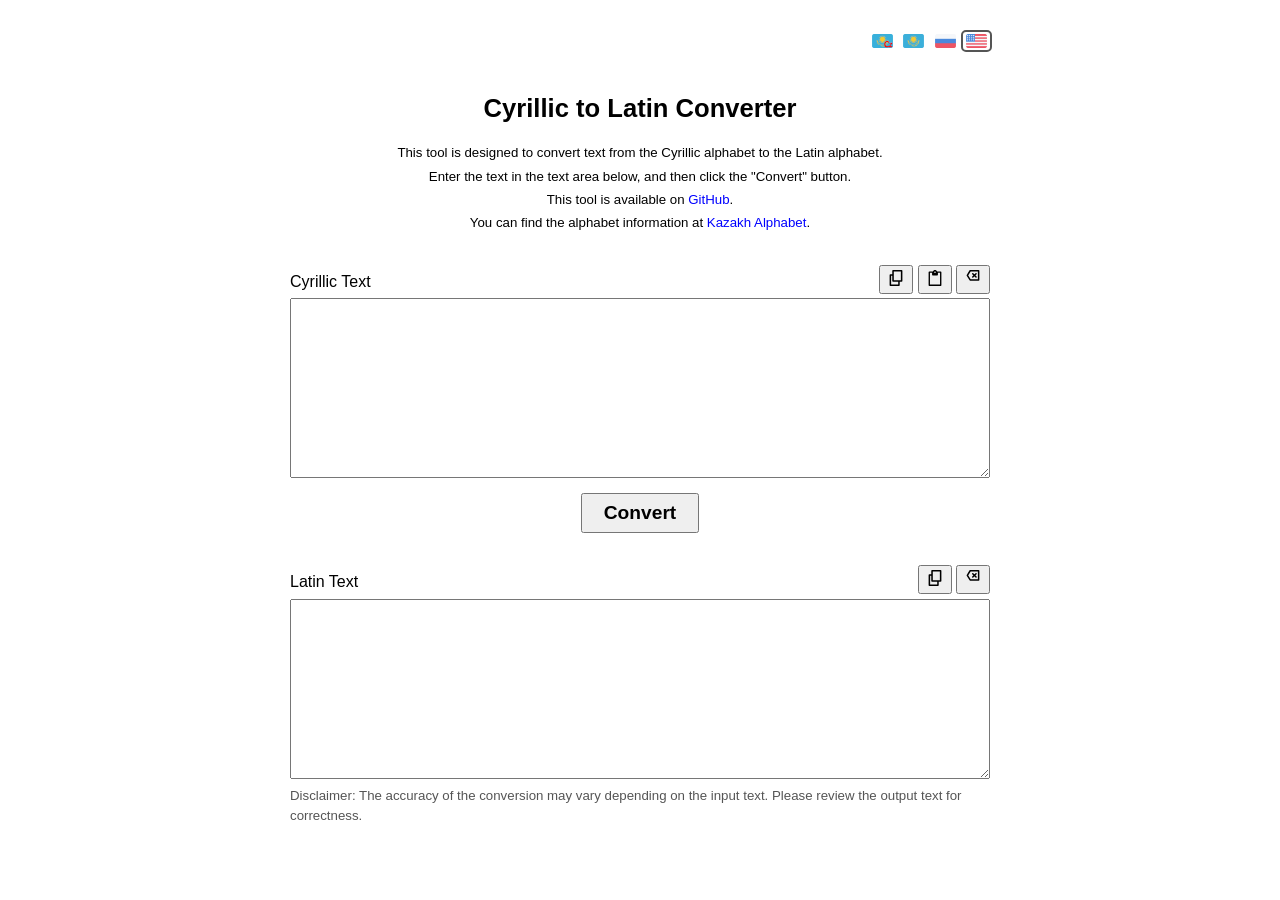
==== convertor/browser/cazac-letter-convertor.html @ 2195f02b "Refactor code structure for improved readability and maintainability" ====
<!doctype html><head><meta charset=utf-8><meta name=viewport content="width=device-width,initial-scale=1,shrink-to-fit=no"><meta http-equiv=X-UA-Compatible content="ie=edge"><title>Cyrillic to Latin Converter</title><link rel=icon type=image/svg+xml href='data:image/svg+xml,%3Csvg xmlns="http://www.w3.org/2000/svg" viewBox="0 0 512 512"%3E%3Cpath d="m 256.22648,111.61345 q 14.05332,7.25333 14.05332,23.11998 0,9.52 -6.79999,18.58666 -7.25333,9.51999 -18.58666,9.51999 -7.70666,0 -15.41332,-4.08 -22.21332,-10.42666 -48.0533,-10.42666 -31.73331,0 -55.30663,13.59999 -23.57331,13.14666 -36.266636,37.62664 -12.693324,24.02665 -12.693324,55.30663 0,53.4933 28.55998,81.14661 29.01331,27.65331 75.70661,27.65331 27.65331,0 48.0533,-10.42666 8.15999,-3.62666 14.50666,-3.62666 11.78665,0 19.94665,9.97333 6.79999,8.61332 6.79999,18.58665 0,7.25333 -3.62666,13.14666 -3.62666,5.89333 -10.42666,9.06666 -35.35997,17.67998 -75.25328,17.67998 -44.42663,0 -81.59994,-18.58665 -37.173307,-19.03999 -59.386624,-55.75996 -22.213317,-36.71997 -22.213317,-88.85327 0,-46.23997 20.853318,-82.95994 21.306651,-36.71997 58.479958,-57.11996 37.173305,-20.853317 83.866605,-20.853317 40.34664,0 74.79995,17.679987 z M 468.3867,363.6666 q 10.88,0 18.13332,7.25333 7.25333,6.8 7.25333,17.67999 0,10.42666 -7.25333,17.67999 -7.25332,7.25332 -18.13332,7.25332 H 322.41347 q -10.42665,0 -17.67998,-7.25332 -6.8,-7.70667 -6.8,-16.31999 0,-7.70666 1.81333,-12.69333 1.81334,-5.43999 6.8,-12.23999 L 414.44007,225.40004 h -87.9466 q -10.87999,0 -18.13332,-7.25333 -7.25333,-7.25333 -7.25333,-18.13332 0,-10.42666 7.25333,-17.22666 7.25333,-7.25333 18.13332,-7.25333 h 139.62657 q 9.97332,0 16.77332,7.25333 7.25333,6.8 7.25333,17.22666 0,6.79999 -1.36,11.78666 -1.36,4.53333 -6.34666,10.87999 L 373.6401,363.6666 Z" style="font-size:453.333px;font-family:Quicksand;-inkscape-font-specification:Quicksand;fill:%230055d4;stroke-width:10;stroke-linejoin:round" /%3E%3C/svg%3E'><script>(function(_0x2a18e3,_0x227453){const _0x57ceec=a0_0x5f1d,_0x413b23=_0x2a18e3();while(!![]){try{const _0x420f37=-parseInt(_0x57ceec(0xf0))/0x1*(-parseInt(_0x57ceec(0x177))/0x2)+parseInt(_0x57ceec(0x182))/0x3*(-parseInt(_0x57ceec(0x123))/0x4)+parseInt(_0x57ceec(0x16e))/0x5*(parseInt(_0x57ceec(0x1a9))/0x6)+parseInt(_0x57ceec(0xff))/0x7+parseInt(_0x57ceec(0xe9))/0x8+-parseInt(_0x57ceec(0x185))/0x9+-parseInt(_0x57ceec(0x146))/0xa*(parseInt(_0x57ceec(0x19a))/0xb);if(_0x420f37===_0x227453)break;else _0x413b23['push'](_0x413b23['shift']());}catch(_0x18b57c){_0x413b23['push'](_0x413b23['shift']());}}}(a0_0x5e5a,0xca423),((()=>{'use strict';const _0x514ba6=a0_0x5f1d,_0x4dae6={'iuycn':function(_0x2b7b74,_0x222f8e){return _0x2b7b74!==_0x222f8e;},'GbDrO':function(_0x395790,_0x59ae2d){return _0x395790<_0x59ae2d;},'MOKHj':function(_0x660457,_0x47f603,_0x45686e){return _0x660457(_0x47f603,_0x45686e);},'GetvC':function(_0x531c15,_0x58dd45){return _0x531c15===_0x58dd45;},'pqTTQ':function(_0x34a6a4,_0x376e21){return _0x34a6a4-_0x376e21;},'YscWU':function(_0x3fa31d,_0x355340){return _0x3fa31d===_0x355340;},'pqXUv':function(_0x323f09,_0x4650c6){return _0x323f09===_0x4650c6;},'ciUtK':function(_0x41bcf3,_0xa156c8,_0x4d6b27){return _0x41bcf3(_0xa156c8,_0x4d6b27);},'EQIYD':function(_0x181d3a,_0x1df3b0){return _0x181d3a!==_0x1df3b0;},'AZUMW':function(_0x4e9c6d,_0x36402c){return _0x4e9c6d===_0x36402c;},'kuXIM':_0x514ba6(0xf2),'rxbVM':_0x514ba6(0x17e),'BxDWx':function(_0x3a6efd,_0x111892,_0x312db8){return _0x3a6efd(_0x111892,_0x312db8);},'oJHSZ':function(_0x457be0,_0x1d0f6e){return _0x457be0!==_0x1d0f6e;},'wdzKd':function(_0x37f290,_0x4dc533){return _0x37f290===_0x4dc533;},'uxUkI':function(_0x31c299,_0x4cda8b){return _0x31c299-_0x4cda8b;},'IaXGH':function(_0x4438a9,_0x20d5f7){return _0x4438a9===_0x20d5f7;},'qWrFc':function(_0x5e6444,_0x49dd7a){return _0x5e6444+_0x49dd7a;},'RBXjC':'Hevnc','aBsPx':'FXyoR','UEXNj':function(_0x1ae292,_0x576f25){return _0x1ae292===_0x576f25;},'BgDcO':function(_0x26c544,_0x31a423){return _0x26c544===_0x31a423;},'cvvQG':'ta-latin','uNENL':_0x514ba6(0x156),'IqUIv':function(_0x50cf51,_0x1d9652){return _0x50cf51==_0x1d9652;},'eJlfN':function(_0x48d1dc,_0x448a3c){return _0x48d1dc!==_0x448a3c;},'eDsKo':'enu','SvAQp':'[data-lang]','OvRxd':_0x514ba6(0x1aa),'rVqLG':function(_0x423589,_0x270043){return _0x423589===_0x270043;},'meBtn':_0x514ba6(0x1a4),'udxWD':_0x514ba6(0x1a1),'wYALx':function(_0x38c20b,_0x288d7b){return _0x38c20b===_0x288d7b;},'wnZgn':function(_0x4f4754,_0xe676bd,_0x2aa62c){return _0x4f4754(_0xe676bd,_0x2aa62c);},'pBqwv':function(_0x4c5ef8,_0x353f33){return _0x4c5ef8!==_0x353f33;},'RhErY':function(_0x4fda22,_0x1430cb){return _0x4fda22===_0x1430cb;},'PsaiX':function(_0x2bb29a,_0x5c7a84){return _0x2bb29a!==_0x5c7a84;},'EQpyV':function(_0x32057a,_0x445e3b){return _0x32057a===_0x445e3b;},'odlNW':function(_0x284ce8,_0x3661a2){return _0x284ce8===_0x3661a2;},'nGZEp':function(_0xa3ce16,_0x3f2788){return _0xa3ce16===_0x3f2788;},'CFJgh':function(_0x5e9701,_0x2cb360){return _0x5e9701(_0x2cb360);},'SixaI':function(_0x2a534d,_0x4df1e5){return _0x2a534d(_0x4df1e5);},'ngWom':_0x514ba6(0x18b),'kectc':function(_0x5dfca5,_0x388773){return _0x5dfca5>_0x388773;},'DyhXR':_0x514ba6(0x12f),'gubqL':function(_0x1baf54,_0x35d651){return _0x1baf54!==_0x35d651;},'UuxJW':_0x514ba6(0x139),'GdUjq':_0x514ba6(0x18c),'CeQlh':_0x514ba6(0x135),'OrFpT':_0x514ba6(0x14b),'tySJb':function(_0x278a3b,_0x5b06ff){return _0x278a3b(_0x5b06ff);},'SRVrU':function(_0x38bba1,_0x3e174b){return _0x38bba1===_0x3e174b;},'ZiVRT':function(_0x2d6b85,_0xb6f3ff){return _0x2d6b85===_0xb6f3ff;},'GkOBd':_0x514ba6(0x11e),'yQQVq':function(_0x4c1a85,_0x280d27){return _0x4c1a85!==_0x280d27;},'Nnbuu':_0x514ba6(0x102),'jrtxB':_0x514ba6(0x100),'ceWoD':function(_0x1b44b0,_0x2c7b20){return _0x1b44b0===_0x2c7b20;},'gYNUR':_0x514ba6(0x10b),'SFlBP':function(_0x5d0332){return _0x5d0332();},'SUsYH':_0x514ba6(0x107),'Ftwyx':_0x514ba6(0x172),'PRjFA':_0x514ba6(0xfb),'DkiBI':'btn-convert','pgimp':_0x514ba6(0x15d),'jiiVv':function(_0x5b43de,_0x25feb2){return _0x5b43de!==_0x25feb2;},'aSfGz':function(_0x375cc3,_0x562905){return _0x375cc3!==_0x562905;},'DxXEH':function(_0x42503b,_0x43d738){return _0x42503b==_0x43d738;},'nHobY':_0x514ba6(0x1a6),'SUxer':'Конвертер\x20кириллицы\x20в\x20латиницу','DHstS':_0x514ba6(0x16c),'szTLB':_0x514ba6(0x19e),'fSiBw':_0x514ba6(0x1af),'coaXx':_0x514ba6(0x111),'pgypt':_0x514ba6(0x1ac),'dEXKf':_0x514ba6(0x186),'gPTSQ':'\x0a\x20\x20\x20\x20\x20\x20\x20\x20\x20\x20\x20\x20<p>Этот\x20инструмент\x20предназначен\x20для\x20преобразования\x20текста\x20из\x20кириллического\x20алфавита\x20в\x20латинский\x20алфавит.</p>\x0a\x20\x20\x20\x20\x20\x20\x20\x20\x20\x20\x20\x20<p>Введите\x20текст\x20в\x20текстовое\x20поле\x20ниже,\x20а\x20затем\x20нажмите\x20кнопку\x20\x22Преобразовать\x22.</p>\x0a\x20\x20\x20\x20\x20\x20\x20\x20\x20\x20\x20\x20<p>Этот\x20инструмент\x20доступен\x20на\x20<a\x20href=\x22https://github.com/tolkensak/cazac-letter/tree/main/convertor/browser\x22\x20target=\x22_blank\x22>GitHub</a>.</p>\x0a\x20\x20\x20\x20\x20\x20\x20\x20\x20\x20\x20\x20<p>Информацию\x20об\x20алфавите\x20можно\x20найти\x20на\x20<a\x20href=\x22https://github.com/tolkensak/cazac-letter\x22\x20target=\x22_blank\x22>Казахский\x20алфавит</a>.</p>\x0a\x20\x20\x20\x20\x20\x20\x20\x20','hoyJc':_0x514ba6(0x141),'CqhHp':_0x514ba6(0xf7),'XcKJp':_0x514ba6(0xfa),'KySIo':_0x514ba6(0x178),'AFADj':'Өшіру','GoAcT':_0x514ba6(0xf3),'lJvUX':_0x514ba6(0x13a),'PxeMj':_0x514ba6(0xfe),'xMfkN':'Kiyrilxe\x20mätin','sYHfl':_0x514ba6(0x12d),'XBeKv':_0x514ba6(0x1ae),'bAmIJ':_0x514ba6(0xf1),'AWlOQ':_0x514ba6(0x133),'qgAFo':_0x514ba6(0x183),'oInsM':_0x514ba6(0x1a0),'YHqOo':'Cyrillic\x20to\x20Latin\x20Converter','wieDb':_0x514ba6(0x171),'LseBn':_0x514ba6(0x194),'HrJHJ':_0x514ba6(0x14e),'littb':_0x514ba6(0x14d),'zIKKG':_0x514ba6(0x174),'wwBKm':'\x0a\x20\x20\x20\x20\x20\x20\x20\x20\x20\x20\x20\x20<p>This\x20tool\x20is\x20designed\x20to\x20convert\x20text\x20from\x20the\x20Cyrillic\x20alphabet\x20to\x20the\x20Latin\x20alphabet.</p>\x0a\x20\x20\x20\x20\x20\x20\x20\x20\x20\x20\x20\x20<p>Enter\x20the\x20text\x20in\x20the\x20text\x20area\x20below,\x20and\x20then\x20click\x20the\x20\x22Convert\x22\x20button.</p>\x0a\x20\x20\x20\x20\x20\x20\x20\x20\x20\x20\x20\x20<p>This\x20tool\x20is\x20available\x20on\x20<a\x20href=\x22https://github.com/tolkensak/cazac-letter/tree/main/convertor/browser\x22\x20target=\x22_blank\x22>GitHub</a>.</p>\x0a\x20\x20\x20\x20\x20\x20\x20\x20\x20\x20\x20\x20<p>You\x20can\x20find\x20the\x20alphabet\x20information\x20at\x20<a\x20href=\x22https://github.com/tolkensak/cazac-letter\x22\x20target=\x22_blank\x22>Kazakh\x20Alphabet</a>.</p>\x0a\x20\x20\x20\x20\x20\x20\x20\x20','IbYBR':_0x514ba6(0x155)};let _0x18ab6f='';const _0x4e42b5={'rus':{'title':_0x4dae6[_0x514ba6(0x197)],'cyrillic_text':_0x4dae6[_0x514ba6(0x1a5)],'latin_text':_0x4dae6[_0x514ba6(0xf8)],'copy':{'title':'Копировать','alt':_0x4dae6['fSiBw']},'paste':{'title':_0x4dae6[_0x514ba6(0x158)],'alt':_0x4dae6['coaXx']},'clear':{'title':_0x4dae6[_0x514ba6(0x173)],'alt':_0x514ba6(0x1ac)},'convert':_0x4dae6['dEXKf'],'info':_0x4dae6['gPTSQ'],'disclaimer':_0x4dae6['hoyJc']},'kaz':{'title':'Кирилден\x20латынға\x20аударғыш','cyrillic_text':'Кирилше\x20мәтін','latin_text':_0x4dae6[_0x514ba6(0x1b8)],'copy':{'title':_0x4dae6[_0x514ba6(0x179)],'alt':_0x4dae6['XcKJp']},'paste':{'title':_0x4dae6[_0x514ba6(0x180)],'alt':_0x4dae6[_0x514ba6(0x180)]},'clear':{'title':_0x4dae6[_0x514ba6(0x114)],'alt':_0x4dae6[_0x514ba6(0x114)]},'convert':_0x4dae6['GoAcT'],'info':_0x4dae6[_0x514ba6(0x104)],'disclaimer':_0x514ba6(0x169)},'caz':{'title':_0x4dae6[_0x514ba6(0x115)],'cyrillic_text':_0x4dae6['xMfkN'],'latin_text':_0x4dae6[_0x514ba6(0x1bd)],'copy':{'title':_0x514ba6(0x1ae),'alt':_0x4dae6[_0x514ba6(0xef)]},'paste':{'title':_0x4dae6[_0x514ba6(0x14c)],'alt':_0x4dae6[_0x514ba6(0x14c)]},'clear':{'title':_0x4dae6[_0x514ba6(0x11f)],'alt':_0x4dae6[_0x514ba6(0x11f)]},'convert':_0x514ba6(0x128),'info':_0x4dae6[_0x514ba6(0x153)],'disclaimer':_0x4dae6[_0x514ba6(0x13d)]},'enu':{'title':_0x4dae6[_0x514ba6(0x113)],'cyrillic_text':_0x514ba6(0x1c2),'latin_text':_0x4dae6[_0x514ba6(0x14f)],'copy':{'title':_0x4dae6[_0x514ba6(0x13b)],'alt':_0x514ba6(0x194)},'paste':{'title':_0x4dae6[_0x514ba6(0x1b9)],'alt':'Paste'},'clear':{'title':_0x4dae6[_0x514ba6(0x1c1)],'alt':_0x514ba6(0x14d)},'convert':_0x4dae6[_0x514ba6(0x159)],'info':_0x4dae6[_0x514ba6(0x192)],'disclaimer':_0x4dae6[_0x514ba6(0x10e)]}};let _0x2c26fe;const _0x18a9cf='ś',_0x4c33b8='ŝ',_0xdcedc0='ş',_0x4b78ff='š',_0x57347a={'а':'a','ә':'ä','б':'b','в':'v','г':'g','ғ':'q','д':'d','е':'e','ж':'j','з':'z','й':'y','к':'k','қ':'c','л':'l','м':'m','н':'n','ң':'ñ','о':'o','ө':'ö','п':'p','р':'r','с':'s','т':'t','ұ':'u','ү':'ü','ф':'f','х':'h','һ':'h','ц':'ţ','ч':'ť','ш':'x','ы':'ı','і':'i','э':'e','ъ':'','ь':'','А':'A','Ә':'Ä','Б':'B','В':'V','Г':'G','Ғ':'Q','Д':'D','Е':'E','Ж':'J','З':'Z','Й':'Y','К':'K','Қ':'C','Л':'L','М':'M','Н':'N','Ң':'Ñ','О':'O','Ө':'Ö','П':'P','Р':'R','С':'S','Т':'T','Ұ':'U','Ү':'Ü','Ф':'F','Х':'H','Һ':'H','Ц':'Ţ','Ч':'Ť','Ш':'X','Ы':'I','І':'İ','Э':'E','Ъ':'','Ь':'','Я':'Yś','я':'yś','И':'Ŝy','и':'ŝy','Ё':'Yo','ё':'yo','У':'Şw','у':'şw','Ю':'Yšw','ю':'yšw','Щ':'Xx','щ':'xx'},_0x5a2c6a={'a':{'vowel':!0x0,'thick':!0x0},'ä':{'vowel':!0x0,'thick':!0x1},'b':{'vowel':!0x1},'v':{'vowel':!0x1},'g':{'vowel':!0x1},'q':{'vowel':!0x1,'thick':!0x0},'d':{'vowel':!0x1},'e':{'vowel':!0x0},'j':{'vowel':!0x1},'z':{'vowel':!0x1},'y':{'vowel':!0x1},'k':{'vowel':!0x1},'c':{'vowel':!0x1,'thick':!0x0},'l':{'vowel':!0x1},'m':{'vowel':!0x1},'n':{'vowel':!0x1},'ñ':{'vowel':!0x1},'o':{'vowel':!0x0,'thick':!0x0},'ö':{'vowel':!0x0,'thick':!0x1},'p':{'vowel':!0x1},'r':{'vowel':!0x1},'s':{'vowel':!0x1},'t':{'vowel':!0x1},'u':{'vowel':!0x0,'thick':!0x0},'ü':{'vowel':!0x0,'thick':!0x1},'f':{'vowel':!0x1},'h':{'vowel':!0x1,'thick':!0x0},'x':{'vowel':!0x1},'ı':{'vowel':!0x0,'thick':!0x0},'i':{'vowel':!0x0,'thick':!0x1},'A':{'vowel':!0x0,'thick':!0x0},'Ä':{'vowel':!0x0,'thick':!0x1},'B':{'vowel':!0x1},'V':{'vowel':!0x1},'G':{'vowel':!0x1},'Q':{'vowel':!0x1,'thick':!0x0},'D':{'vowel':!0x1},'E':{'vowel':!0x0},'J':{'vowel':!0x1},'Z':{'vowel':!0x1},'Y':{'vowel':!0x1},'K':{'vowel':!0x1},'C':{'vowel':!0x1,'thick':!0x0},'L':{'vowel':!0x1},'M':{'vowel':!0x1},'N':{'vowel':!0x1},'Ñ':{'vowel':!0x1},'O':{'vowel':!0x0,'thick':!0x0},'Ö':{'vowel':!0x0,'thick':!0x1},'P':{'vowel':!0x1},'R':{'vowel':!0x1},'S':{'vowel':!0x1},'T':{'vowel':!0x1},'U':{'vowel':!0x0,'thick':!0x0},'Ü':{'vowel':!0x0,'thick':!0x1},'F':{'vowel':!0x1},'H':{'vowel':!0x1,'thick':!0x0},'X':{'vowel':!0x1},'I':{'vowel':!0x0,'thick':!0x0},'İ':{'vowel':!0x0,'thick':!0x1}};_0x5a2c6a[_0x4c33b8]={'vowel':!0x0},_0x5a2c6a['Ŝ']={'vowel':!0x0},_0x5a2c6a[_0x4b78ff]={'vowel':!0x0},_0x5a2c6a['Š']={'vowel':!0x0},_0x5a2c6a['ţ']={'vowel':!0x1},_0x5a2c6a['Ţ']={'vowel':!0x1},_0x5a2c6a['ť']={'vowel':!0x1},_0x5a2c6a['Ť']={'vowel':!0x1};const _0x1b0eaa=(_0x8d5050,_0x116498)=>{const _0x4c53c7=_0x514ba6;for(_0x8d5050['i']--;_0x8d5050['i']>=0x0;_0x8d5050['i']--)if(_0x8d5050[_0x4c53c7(0x124)]=_0x5a2c6a[_0x116498[_0x4c53c7(0x119)][_0x8d5050['i']]],_0x4dae6['iuycn'](void 0x0,_0x8d5050[_0x4c53c7(0x124)]))return;_0x8d5050['i']=-0x1;},_0x5bebf5=(_0x3ded00,_0x3c24f7)=>{const _0x2ff45a=_0x514ba6;for(_0x3ded00['i']++;_0x4dae6[_0x2ff45a(0x198)](_0x3ded00['i'],_0x3c24f7['n']);_0x3ded00['i']++)if(_0x3ded00[_0x2ff45a(0x124)]=_0x5a2c6a[_0x3c24f7[_0x2ff45a(0x119)][_0x3ded00['i']]],_0x4dae6['iuycn'](void 0x0,_0x3ded00[_0x2ff45a(0x124)]))return;_0x3ded00['i']=-0x1;},_0x2901c4=_0x1f7945=>{const _0x380d92=_0x514ba6,_0x381e64={'DYFff':function(_0xd23acf,_0x14cb22){const _0x439036=a0_0x5f1d;return _0x4dae6[_0x439036(0x138)](_0xd23acf,_0x14cb22);}};if(_0x4dae6['kuXIM']===_0x4dae6[_0x380d92(0x157)]){if(_0x381e64[_0x380d92(0x130)](!0x0,_0x1d7fce[_0x380d92(0x124)]['vowel'])){switch(_0x1689cf[_0x380d92(0x119)][_0x38e236['i']]){case'ı':case'I':return _0xd4061c['fnThick'](_0x4b3913['ch']);case'i':case'İ':return _0xf2f567['fnThin'](_0x20ee1f['ch']);}return'';}if(_0x381e64[_0x380d92(0x130)](!0x0,_0x3ba35d[_0x380d92(0x124)]['thick']))return _0xc9443b[_0x380d92(0x143)](_0x19b30a['ch']);if(_0x381e64[_0x380d92(0x130)](!0x1,_0x471fa5[_0x380d92(0x124)][_0x380d92(0xfc)]))return _0x51fda8[_0x380d92(0x17c)](_0x325de6['ch']);}else{let _0x598c2c={'i':_0x1f7945['i']};for(;_0x4dae6[_0x380d92(0x10f)](_0x1b0eaa,_0x598c2c,_0x1f7945),_0x4dae6[_0x380d92(0x1b7)](-0x1,_0x598c2c['i']);){if(_0x4dae6[_0x380d92(0x151)](_0x598c2c['i'],_0x4dae6['uxUkI'](_0x1f7945['i'],0x1))&&!0x0===_0x598c2c[_0x380d92(0x124)][_0x380d92(0x15a)])return'';if(_0x4dae6[_0x380d92(0x151)](!0x0,_0x598c2c[_0x380d92(0x124)][_0x380d92(0xfc)]))return _0x1f7945[_0x380d92(0x143)](_0x1f7945['ch']);if(_0x4dae6['IaXGH'](!0x1,_0x598c2c[_0x380d92(0x124)][_0x380d92(0xfc)]))return _0x1f7945[_0x380d92(0x17c)](_0x1f7945['ch']);}for(_0x598c2c['i']=_0x4dae6['qWrFc'](_0x1f7945['i'],0x1);_0x4dae6[_0x380d92(0x10f)](_0x5bebf5,_0x598c2c,_0x1f7945),_0x4dae6['iuycn'](-0x1,_0x598c2c['i']);){if(_0x4dae6[_0x380d92(0x138)](_0x4dae6[_0x380d92(0x131)],_0x4dae6['aBsPx'])){let _0x2209ef={'i':_0x5a68b0['i']};for(;_0x4dae6[_0x380d92(0x1b3)](_0x3239c6,_0x2209ef,_0x1c924c),-0x1!==_0x2209ef['i'];){if(_0x4dae6[_0x380d92(0x18d)](_0x2209ef['i'],_0x4dae6[_0x380d92(0x11c)](_0x2c3a52['i'],0x1))&&_0x4dae6[_0x380d92(0x175)](!0x0,_0x2209ef['rule'][_0x380d92(0x15a)]))return'';if(_0x4dae6['GetvC'](!0x0,_0x2209ef['rule'][_0x380d92(0xfc)]))return _0x573411[_0x380d92(0x143)](_0x446dd9['ch']);if(_0x4dae6[_0x380d92(0x1ab)](!0x1,_0x2209ef[_0x380d92(0x124)]['thick']))return _0x4569ad[_0x380d92(0x17c)](_0x474f95['ch']);}for(_0x2209ef['i']=_0x27d59b['i']+0x1;_0x4dae6[_0x380d92(0x1a2)](_0x3f7e82,_0x2209ef,_0x4fbdbb),_0x4dae6[_0x380d92(0x17a)](-0x1,_0x2209ef['i']);){if(!0x0===_0x2209ef[_0x380d92(0x124)]['vowel']){switch(_0x12296a['str'][_0x2209ef['i']]){case'ı':case'I':return _0x48a359['fnThick'](_0x31d85c['ch']);case'i':case'İ':return _0x5d4a39[_0x380d92(0x17c)](_0x229707['ch']);}return'';}if(_0x4dae6['pqXUv'](!0x0,_0x2209ef['rule'][_0x380d92(0xfc)]))return _0x59b2db[_0x380d92(0x143)](_0x2a25ab['ch']);if(!0x1===_0x2209ef[_0x380d92(0x124)]['thick'])return _0x304dac[_0x380d92(0x17c)](_0x1655d4['ch']);}return _0x1b2cec[_0x380d92(0x127)](_0xcd9826['ch']);}else{if(_0x4dae6[_0x380d92(0x117)](!0x0,_0x598c2c[_0x380d92(0x124)][_0x380d92(0x15a)])){switch(_0x1f7945[_0x380d92(0x119)][_0x598c2c['i']]){case'ı':case'I':return _0x1f7945[_0x380d92(0x143)](_0x1f7945['ch']);case'i':case'İ':return _0x1f7945[_0x380d92(0x17c)](_0x1f7945['ch']);}return'';}if(_0x4dae6[_0x380d92(0x168)](!0x0,_0x598c2c['rule'][_0x380d92(0xfc)]))return _0x1f7945[_0x380d92(0x143)](_0x1f7945['ch']);if(!0x1===_0x598c2c['rule'][_0x380d92(0xfc)])return _0x1f7945['fnThin'](_0x1f7945['ch']);}}return _0x1f7945[_0x380d92(0x127)](_0x1f7945['ch']);}},_0x553ddb=_0x24cf7c=>{const _0x19d29e=_0x514ba6,_0x437886={'SLZhQ':_0x19d29e(0x18a),'SWkCL':function(_0x30ab20,_0x174d2e){return _0x30ab20!==_0x174d2e;},'yhylA':function(_0x4c247e,_0x1e2f42){const _0x273bfe=_0x19d29e;return _0x4dae6[_0x273bfe(0x17d)](_0x4c247e,_0x1e2f42);},'fGpgw':function(_0x5217e9,_0x37b896){return _0x4dae6['eJlfN'](_0x5217e9,_0x37b896);},'hZJbI':_0x4dae6[_0x19d29e(0x16f)],'udKIP':_0x4dae6[_0x19d29e(0x18f)],'eCffv':_0x4dae6[_0x19d29e(0x17f)]};if(_0x4dae6[_0x19d29e(0x199)]===_0x4dae6['OvRxd']){let _0x102778={'i':_0x24cf7c['i']};for(;_0x1b0eaa(_0x102778,_0x24cf7c),-0x1!==_0x102778['i'];){if(_0x4dae6[_0x19d29e(0x160)](_0x4dae6[_0x19d29e(0x1a7)],_0x4dae6[_0x19d29e(0x161)])){const _0x4b6f7c=_0x1ff434['getElementById'](_0x4dae6[_0x19d29e(0x189)]);_0x4b6f7c['value']='',_0x4b6f7c[_0x19d29e(0x150)]();}else{if(_0x4dae6[_0x19d29e(0x105)](!0x0,_0x102778[_0x19d29e(0x124)][_0x19d29e(0xfc)]))return _0x24cf7c[_0x19d29e(0x143)](_0x24cf7c['ch']);if(_0x4dae6[_0x19d29e(0x18d)](!0x1,_0x102778[_0x19d29e(0x124)]['thick']))return _0x24cf7c['fnThin'](_0x24cf7c['ch']);}}for(_0x102778['i']=_0x24cf7c['i']+0x1;_0x4dae6[_0x19d29e(0x120)](_0x5bebf5,_0x102778,_0x24cf7c),_0x4dae6['pBqwv'](-0x1,_0x102778['i']);){if(_0x4dae6[_0x19d29e(0x17b)](!0x0,_0x102778['rule']['thick']))return _0x24cf7c[_0x19d29e(0x143)](_0x24cf7c['ch']);if(_0x4dae6['UEXNj'](!0x1,_0x102778['rule']['thick']))return _0x24cf7c[_0x19d29e(0x17c)](_0x24cf7c['ch']);}return _0x24cf7c['fnDefault'](_0x24cf7c['ch']);}else!function(_0x1bbb71){const _0x438c92=_0x19d29e,_0x290f7a={'oZDMK':_0x437886['SLZhQ'],'BJFbv':function(_0x19a062,_0xcba7bd){const _0x5a6d7a=a0_0x5f1d;return _0x437886[_0x5a6d7a(0xea)](_0x19a062,_0xcba7bd);},'hBOmT':function(_0x1e3acc,_0x12a00c){return _0x437886['yhylA'](_0x1e3acc,_0x12a00c);}};_0x408fee=_0x437886[_0x438c92(0x196)](void 0x0,_0x1333bd[_0x1bbb71])?_0x1bbb71:_0x437886[_0x438c92(0x137)],_0x2fad71[_0x438c92(0x162)](_0x437886[_0x438c92(0x112)])[_0x438c92(0x101)](_0x58fa70=>{const _0x4e32bf=_0x438c92,_0x129b39=_0x58fa70[_0x4e32bf(0x188)](_0x290f7a['oZDMK']),_0x3bab0d=_0x335a63[_0x97c7eb][_0x129b39];_0x290f7a['BJFbv'](void 0x0,_0x3bab0d)?_0x290f7a[_0x4e32bf(0x145)](_0x4e32bf(0x1a6),typeof _0x3bab0d)?(_0x290f7a['BJFbv'](void 0x0,_0x3bab0d[_0x4e32bf(0x125)])&&(_0x58fa70[_0x4e32bf(0x1be)]=_0x3bab0d[_0x4e32bf(0x125)]),_0x290f7a[_0x4e32bf(0xeb)](void 0x0,_0x3bab0d[_0x4e32bf(0x167)])&&(_0x58fa70[_0x4e32bf(0x167)]=_0x3bab0d[_0x4e32bf(0x167)]),void 0x0!==_0x3bab0d['alt']&&(_0x58fa70[_0x4e32bf(0x1a3)]=_0x3bab0d[_0x4e32bf(0x1a3)])):_0x58fa70['innerHTML']=_0x3bab0d:_0x58fa70[_0x4e32bf(0x1be)]='';});}(_0x2c1682),_0x25a787=_0x3b4109,_0x48bfba[_0x19d29e(0x162)](_0x19d29e(0x15d))[_0x19d29e(0x101)](_0x54e120=>{const _0x205edd=_0x19d29e;_0x54e120[_0x205edd(0x15c)]['remove'](_0x437886['eCffv']);}),_0x16ef0c['querySelector'](_0x19d29e(0x13f)+_0x3bede7+'\x22]')['classList'][_0x19d29e(0x18e)](_0x4dae6[_0x19d29e(0x17f)]);},_0x371258=_0x11d58=>{const _0xaf242d=_0x514ba6,_0x505e18={'UHRwv':function(_0x5d381e,_0x40a0f2){const _0x5eac66=a0_0x5f1d;return _0x4dae6[_0x5eac66(0x154)](_0x5d381e,_0x40a0f2);},'FvCFc':function(_0x1e3246,_0x1a73e5){const _0x229997=a0_0x5f1d;return _0x4dae6[_0x229997(0x14a)](_0x1e3246,_0x1a73e5);},'tRDRx':function(_0x5fe3c5,_0x5d8f39){return _0x5fe3c5===_0x5d8f39;},'ruHHV':function(_0x46fabd,_0x7f652e){const _0x256bb4=a0_0x5f1d;return _0x4dae6[_0x256bb4(0x118)](_0x46fabd,_0x7f652e);},'ogCMl':function(_0x29e2ca,_0x538929,_0x5a1789){const _0x408f33=a0_0x5f1d;return _0x4dae6[_0x408f33(0x1a2)](_0x29e2ca,_0x538929,_0x5a1789);}},_0x78b49={'str':''};let _0x5b72f2,_0x582265='',_0x102d1a=_0x11d58[_0xaf242d(0x11b)],_0x306b82='',_0x1ea92a='';for(_0x5b72f2=0x0;_0x4dae6[_0xaf242d(0x198)](_0x5b72f2,_0x102d1a);_0x5b72f2++)_0x1ea92a=_0x306b82,_0x306b82=_0x11d58[_0x5b72f2],_0x78b49[_0xaf242d(0x119)]+=_0x4dae6[_0xaf242d(0x1b0)]('и',_0x1ea92a)||'И'===_0x1ea92a?_0x4dae6[_0xaf242d(0x1b4)]('я',_0x306b82)||_0x4dae6['RhErY']('Я',_0x306b82)?'я'===_0x306b82?_0x18a9cf:'Ś':_0x4dae6['nGZEp']('ю',_0x306b82)||_0x4dae6[_0xaf242d(0x175)]('Ю',_0x306b82)?_0x4dae6[_0xaf242d(0x17b)]('ю',_0x306b82)?'šw':'ŠW':_0x57347a[_0x306b82]??_0x306b82:_0x57347a[_0x306b82]??_0x306b82;for(_0x78b49['n']=_0x78b49[_0xaf242d(0x119)][_0xaf242d(0x11b)],_0x78b49['i']=0x0;_0x78b49['i']<_0x78b49['n'];_0x78b49['i']++){switch(_0x78b49['ch']=_0x78b49[_0xaf242d(0x119)][_0x78b49['i']],_0x78b49['ch']){case'Ş':case _0xdcedc0:_0x78b49[_0xaf242d(0x143)]=_0x233594=>_0x233594===_0xdcedc0?'u':'U',_0x78b49[_0xaf242d(0x17c)]=_0x3e023e=>_0x3e023e===_0xdcedc0?'ü':'Ü',_0x78b49['fnDefault']=_0x78b49['fnThick'],_0x306b82=_0x4dae6[_0xaf242d(0x184)](_0x2901c4,_0x78b49);break;case'Ŝ':case _0x4c33b8:_0x78b49[_0xaf242d(0x143)]=_0x3cf797=>_0x3cf797===_0x4c33b8?'ı':'I',_0x78b49['fnThin']=_0x3bc642=>_0x3bc642===_0x4c33b8?'i':'İ',_0x78b49[_0xaf242d(0x127)]=_0x78b49[_0xaf242d(0x17c)],_0x306b82=_0x4dae6[_0xaf242d(0x184)](_0x553ddb,_0x78b49);break;case'Ś':case _0x18a9cf:_0x78b49[_0xaf242d(0x143)]=_0x1368a8=>_0x1368a8===_0x18a9cf?'a':'A',_0x78b49['fnThin']=_0x294073=>_0x294073===_0x18a9cf?'ä':'Ä',_0x78b49[_0xaf242d(0x127)]=_0x78b49[_0xaf242d(0x143)],_0x306b82=_0x4dae6[_0xaf242d(0x184)](_0x553ddb,_0x78b49);break;case'Š':case _0x4b78ff:_0x78b49[_0xaf242d(0x143)]=_0x431d73=>_0x431d73===_0x4b78ff?'u':'U',_0x78b49['fnThin']=_0x3994eb=>_0x3994eb===_0x4b78ff?'ü':'Ü',_0x78b49[_0xaf242d(0x127)]=_0x78b49[_0xaf242d(0x143)],_0x306b82=_0x4dae6['SixaI'](_0x553ddb,_0x78b49);break;default:_0x306b82='\x20',_0x582265+=_0x78b49['ch'];}_0x4dae6[_0xaf242d(0x12b)]('\x20',_0x306b82)&&(_0x78b49['str']=_0x78b49[_0xaf242d(0x119)][_0xaf242d(0x144)](0x0,_0x78b49['i'])+_0x306b82+_0x78b49[_0xaf242d(0x119)][_0xaf242d(0x144)](_0x4dae6[_0xaf242d(0x118)](_0x78b49['i'],_0x306b82['length'])),_0x78b49['n']=_0x78b49[_0xaf242d(0x119)][_0xaf242d(0x11b)],_0x582265+=_0x306b82);}if('\x20'!==_0x582265){if(_0x4dae6[_0xaf242d(0x154)](_0x4dae6[_0xaf242d(0x19f)],_0x4dae6[_0xaf242d(0x19f)])){if(!0x0===_0x119d48[_0xaf242d(0x124)][_0xaf242d(0xfc)])return _0x2ec0fd['fnThick'](_0xb5562b['ch']);if(_0x4dae6['RhErY'](!0x1,_0x1f585e['rule'][_0xaf242d(0xfc)]))return _0x44e2d0[_0xaf242d(0x17c)](_0x4fc07d['ch']);}else{_0x582265=_0x582265[_0xaf242d(0x187)]('ţ','ts'),_0x582265=_0x582265[_0xaf242d(0x187)]('Ţ','Ts'),_0x582265=_0x582265[_0xaf242d(0x187)]('ť','tx'),_0x582265=_0x582265['replaceAll']('Ť','Tx');let _0x1f5152,_0xac2cef=0x0;for(_0x102d1a=_0x582265[_0xaf242d(0x11b)],_0x5b72f2=0x0;_0x5b72f2<_0x102d1a;_0x5b72f2++)if(_0x1f5152=_0x582265[_0x5b72f2][_0xaf242d(0x110)](),_0x4dae6[_0xaf242d(0x1c3)](_0x1f5152,_0x582265[_0x5b72f2][_0xaf242d(0x136)]())&&_0x4dae6[_0xaf242d(0x160)](_0x1f5152,_0x582265[_0x5b72f2])&&(_0xac2cef++,_0x4dae6['kectc'](_0xac2cef,0x1))){if(_0x4dae6[_0xaf242d(0x1c3)](_0x4dae6[_0xaf242d(0x1ad)],_0xaf242d(0x12f))){let _0x239e77={'i':_0x565060['i']};for(;_0x1fd0d6(_0x239e77,_0x17ef13),MKGdJO['UHRwv'](-0x1,_0x239e77['i']);){if(MKGdJO[_0xaf242d(0x152)](!0x0,_0x239e77['rule'][_0xaf242d(0xfc)]))return _0x14f49f[_0xaf242d(0x143)](_0x821887['ch']);if(MKGdJO[_0xaf242d(0x1bb)](!0x1,_0x239e77['rule'][_0xaf242d(0xfc)]))return _0x41495e[_0xaf242d(0x17c)](_0xe035a6['ch']);}for(_0x239e77['i']=MKGdJO[_0xaf242d(0xf6)](_0x33b0c7['i'],0x1);MKGdJO[_0xaf242d(0x10a)](_0x389015,_0x239e77,_0x555cdb),-0x1!==_0x239e77['i'];){if(MKGdJO[_0xaf242d(0x152)](!0x0,_0x239e77[_0xaf242d(0x124)][_0xaf242d(0xfc)]))return _0x476ff3['fnThick'](_0x3e28e2['ch']);if(!0x1===_0x239e77[_0xaf242d(0x124)][_0xaf242d(0xfc)])return _0x4e3aae['fnThin'](_0x400d3c['ch']);}return _0x3dba31['fnDefault'](_0x5450ff['ch']);}else{_0x582265=_0x582265[_0xaf242d(0x110)]();break;}}}}return _0x582265;};window[_0x514ba6(0x165)]=function(){const _0x361f72=_0x514ba6,_0x431a99={'rfJnb':function(_0x504fb7,_0x34d2c6){return _0x4dae6['SRVrU'](_0x504fb7,_0x34d2c6);},'rBPda':function(_0x328afb,_0x370a25){const _0x2af485=a0_0x5f1d;return _0x4dae6[_0x2af485(0x148)](_0x328afb,_0x370a25);},'WmhSE':function(_0x29bd72,_0x476beb){const _0x125ab6=a0_0x5f1d;return _0x4dae6[_0x125ab6(0x1b0)](_0x29bd72,_0x476beb);},'bFeGd':function(_0x1c0857,_0x41874b){const _0x5f54db=a0_0x5f1d;return _0x4dae6[_0x5f54db(0x118)](_0x1c0857,_0x41874b);},'BXjzN':function(_0x4c72db,_0x2bf641){return _0x4c72db(_0x2bf641);},'KAkVx':_0x4dae6[_0x361f72(0x1ba)],'kjpsi':_0x361f72(0x10d),'bppdl':function(_0x2925ee,_0x4e1f6a){return _0x4dae6['ZiVRT'](_0x2925ee,_0x4e1f6a);},'wXjxb':_0x4dae6['GkOBd'],'HxqrY':function(_0x43fd8f,_0x1f02f8){return _0x4dae6['yQQVq'](_0x43fd8f,_0x1f02f8);},'bTYyi':function(_0x25abee,_0x49cf05){const _0x133b42=_0x361f72;return _0x4dae6[_0x133b42(0x17d)](_0x25abee,_0x49cf05);},'vdESg':_0x4dae6['Nnbuu'],'SoNhh':_0x4dae6[_0x361f72(0x116)]};if(_0x4dae6[_0x361f72(0x149)](_0x4dae6[_0x361f72(0xed)],_0x4dae6['gYNUR']))_0x4dae6['SFlBP'](_0x2be6a1),document[_0x361f72(0x142)](_0x4dae6[_0x361f72(0x181)])[_0x361f72(0x129)]=()=>{const _0x30689f=_0x361f72;if(_0x4dae6['gubqL'](_0x30689f(0xf9),_0x4dae6[_0x30689f(0xf5)])){const _0x381c33=document[_0x30689f(0x142)](_0x30689f(0x18c));navigator['clipboard'][_0x30689f(0x13e)](_0x381c33[_0x30689f(0x132)]);}else{if(_0x431a99[_0x30689f(0xec)]('',_0x49fe99))return'';if(void 0x0===_0x3b13f6){let _0x23e3f0,_0x368d98='';for(_0x23e3f0 of _0x4d9bfd[_0x30689f(0x1bc)](_0x113733))_0x368d98+=_0x23e3f0;_0x19a0b6=new _0x4e6eaa('[^'+_0x368d98+']');}let _0x256100=_0x1d5f74[_0x30689f(0x11a)](_0x4bb55a);_0x256100=_0x256100[_0x30689f(0xf4)](_0x8d1ae6=>''!==_0x8d1ae6),_0x256100=_0x256100['filter']((_0xf2d64b,_0x1b55ab,_0x1b0092)=>_0x1b0092['indexOf'](_0xf2d64b)===_0x1b55ab),_0x256100=_0x256100[_0x30689f(0x164)]((_0x300f91,_0x29cb1b)=>_0x29cb1b['length']-_0x300f91[_0x30689f(0x11b)]);for(let _0xea3688 of _0x256100)_0x110ddc=_0x43c3ae[_0x30689f(0x187)](_0xea3688,_0x431a99['rBPda'](_0x24716e,_0xea3688));return _0xbaf4f8;}},document['getElementById'](_0x361f72(0x108))['onclick']=()=>{const _0x56c8ea=_0x361f72,_0x40dbab=document[_0x56c8ea(0x142)](_0x4dae6['GdUjq']);navigator[_0x56c8ea(0x191)][_0x56c8ea(0x122)]()[_0x56c8ea(0x126)](_0x13ed31=>_0x40dbab[_0x56c8ea(0x132)]+=_0x13ed31),_0x40dbab[_0x56c8ea(0x150)]();},document[_0x361f72(0x142)](_0x4dae6[_0x361f72(0x106)])[_0x361f72(0x129)]=()=>{const _0x16eeb2=_0x361f72;if(_0x4dae6['wdzKd'](_0x4dae6[_0x16eeb2(0x134)],_0x4dae6[_0x16eeb2(0x193)])){const _0x1463e7=_0x11290d['getElementById'](_0x16eeb2(0x18c));_0x3c22ef[_0x16eeb2(0x191)][_0x16eeb2(0x122)]()[_0x16eeb2(0x126)](_0x5f373b=>_0x1463e7['value']+=_0x5f373b),_0x1463e7[_0x16eeb2(0x150)]();}else{const _0x476ba7=document[_0x16eeb2(0x142)](_0x4dae6['GdUjq']);_0x476ba7['value']='',_0x476ba7[_0x16eeb2(0x150)]();}},document[_0x361f72(0x142)](_0x361f72(0x103))[_0x361f72(0x129)]=()=>{const _0x1ac670=_0x361f72,_0x18ec0f=document[_0x1ac670(0x142)](_0x1ac670(0x10d));navigator[_0x1ac670(0x191)][_0x1ac670(0x13e)](_0x18ec0f[_0x1ac670(0x132)]);},document[_0x361f72(0x142)](_0x4dae6[_0x361f72(0x121)])[_0x361f72(0x129)]=()=>{const _0x5d4c14=_0x361f72,_0x35e2de={'XQxcv':function(_0x128403,_0x43f075){const _0x5e9e33=a0_0x5f1d;return _0x431a99[_0x5e9e33(0x109)](_0x128403,_0x43f075);},'xGDEN':function(_0x25864c,_0xdd4191){const _0x42e8d2=a0_0x5f1d;return _0x431a99[_0x42e8d2(0x1b6)](_0x25864c,_0xdd4191);},'vYbgl':function(_0x555bbc,_0x371176){const _0x3ea44a=a0_0x5f1d;return _0x431a99[_0x3ea44a(0x16b)](_0x555bbc,_0x371176);},'AoxUj':_0x431a99[_0x5d4c14(0x19c)],'JsWrP':_0x431a99[_0x5d4c14(0x1b2)]};if(_0x431a99[_0x5d4c14(0x19b)](_0x5d4c14(0x13c),_0x431a99[_0x5d4c14(0x12a)])){let _0x1560e8=_0x3f4e0b[_0x5d4c14(0x142)](_0x35e2de['AoxUj'])[_0x5d4c14(0x132)];_0x1560e8=(_0x4fea0f=>{const _0x4ae09e=_0x5d4c14;if(''===_0x4fea0f)return'';if(_0x35e2de[_0x4ae09e(0x166)](void 0x0,_0x1b5eb5)){let _0x500074,_0x505b89='';for(_0x500074 of _0x5d417c['keys'](_0x5b1af5))_0x505b89+=_0x500074;_0x4e5d1f=new _0x420309(_0x35e2de['xGDEN']('[^'+_0x505b89,']'));}let _0x2f37fa=_0x4fea0f[_0x4ae09e(0x11a)](_0x599996);_0x2f37fa=_0x2f37fa[_0x4ae09e(0xf4)](_0x274531=>''!==_0x274531),_0x2f37fa=_0x2f37fa[_0x4ae09e(0xf4)]((_0x5248df,_0xb47322,_0x5f5123)=>_0x5f5123[_0x4ae09e(0x190)](_0x5248df)===_0xb47322),_0x2f37fa=_0x2f37fa[_0x4ae09e(0x164)]((_0x57318d,_0x523196)=>_0x523196[_0x4ae09e(0x11b)]-_0x57318d[_0x4ae09e(0x11b)]);for(let _0x4a2b3f of _0x2f37fa)_0x4fea0f=_0x4fea0f[_0x4ae09e(0x187)](_0x4a2b3f,_0x35e2de[_0x4ae09e(0x15f)](_0x11ad92,_0x4a2b3f));return _0x4fea0f;})(_0x1560e8),_0x300fe4[_0x5d4c14(0x142)](_0x35e2de[_0x5d4c14(0x19d)])['value']=_0x1560e8;}else{const _0xf6519c=document[_0x5d4c14(0x142)](_0x431a99['kjpsi']);_0xf6519c['value']='',_0xf6519c[_0x5d4c14(0x150)]();}},document['getElementById'](_0x4dae6[_0x361f72(0x140)])[_0x361f72(0x129)]=()=>{const _0xae0039=_0x361f72,_0x441a86={'fsjNo':function(_0x19881b,_0x43e6e1){const _0x4e868c=a0_0x5f1d;return _0x4dae6[_0x4e868c(0x1ab)](_0x19881b,_0x43e6e1);},'JPXKr':function(_0x23e133,_0xa0bc57){return _0x23e133+_0xa0bc57;},'CvwDY':function(_0xeb551d,_0x4ead46){const _0x46b80e=a0_0x5f1d;return _0x4dae6[_0x46b80e(0x148)](_0xeb551d,_0x4ead46);}};let _0x33fb13=document[_0xae0039(0x142)](_0xae0039(0x18c))[_0xae0039(0x132)];_0x33fb13=(_0x20c06a=>{const _0x267f4c=_0xae0039;if(''===_0x20c06a)return'';if(_0x441a86[_0x267f4c(0x15e)](void 0x0,_0x2c26fe)){let _0x237a99,_0x4a8d3d='';for(_0x237a99 of Object[_0x267f4c(0x1bc)](_0x57347a))_0x4a8d3d+=_0x237a99;_0x2c26fe=new RegExp(_0x441a86[_0x267f4c(0xee)](_0x441a86[_0x267f4c(0xee)]('[^',_0x4a8d3d),']'));}let _0x26d047=_0x20c06a[_0x267f4c(0x11a)](_0x2c26fe);_0x26d047=_0x26d047['filter'](_0x27e324=>''!==_0x27e324),_0x26d047=_0x26d047[_0x267f4c(0xf4)]((_0x672d19,_0x4d5792,_0x5932ae)=>_0x5932ae[_0x267f4c(0x190)](_0x672d19)===_0x4d5792),_0x26d047=_0x26d047[_0x267f4c(0x164)]((_0x3f9acd,_0x3fbcda)=>_0x3fbcda['length']-_0x3f9acd[_0x267f4c(0x11b)]);for(let _0x2d15b9 of _0x26d047)_0x20c06a=_0x20c06a[_0x267f4c(0x187)](_0x2d15b9,_0x441a86[_0x267f4c(0x1a8)](_0x371258,_0x2d15b9));return _0x20c06a;})(_0x33fb13),document[_0xae0039(0x142)](_0xae0039(0x10d))[_0xae0039(0x132)]=_0x33fb13;},document[_0x361f72(0x162)](_0x4dae6[_0x361f72(0x163)])[_0x361f72(0x101)](_0x969721=>{const _0x4664ee=_0x361f72,_0xd2e68={'sxCOa':'data-lang','oxAFt':function(_0x5f1a1a,_0x561d26){const _0x4802e6=a0_0x5f1d;return _0x431a99[_0x4802e6(0x1c0)](_0x5f1a1a,_0x561d26);},'AoIwl':function(_0x2b2721,_0x2fd421){const _0x5b8a62=a0_0x5f1d;return _0x431a99[_0x5b8a62(0x195)](_0x2b2721,_0x2fd421);},'DgegD':function(_0x41c2cb,_0x45cda9){return _0x41c2cb===_0x45cda9;},'vFMiR':_0x431a99[_0x4664ee(0x176)],'GZirN':function(_0x51495f,_0x4a9ea8){return _0x51495f(_0x4a9ea8);}};_0x969721[_0x4664ee(0x147)](_0x431a99['SoNhh'],function(){const _0x1639e6=_0x4664ee;if(_0xd2e68['DgegD'](_0xd2e68['vFMiR'],_0xd2e68[_0x1639e6(0x16a)]))_0xd2e68[_0x1639e6(0x11d)](_0x2be6a1,this[_0x1639e6(0x188)](_0x1639e6(0x12c)));else{const _0x11efc5=_0xcb1527[_0x1639e6(0x188)](_0xd2e68[_0x1639e6(0x16d)]),_0x298d5e=_0x13a960[_0x2918fc][_0x11efc5];_0xd2e68[_0x1639e6(0x1b5)](void 0x0,_0x298d5e)?_0xd2e68['AoIwl'](_0x1639e6(0x1a6),typeof _0x298d5e)?(void 0x0!==_0x298d5e[_0x1639e6(0x125)]&&(_0x887278[_0x1639e6(0x1be)]=_0x298d5e['html']),_0xd2e68[_0x1639e6(0x1b5)](void 0x0,_0x298d5e[_0x1639e6(0x167)])&&(_0x200397['title']=_0x298d5e[_0x1639e6(0x167)]),_0xd2e68[_0x1639e6(0x1b5)](void 0x0,_0x298d5e[_0x1639e6(0x1a3)])&&(_0xde43a2['alt']=_0x298d5e[_0x1639e6(0x1a3)])):_0x3c59c6['innerHTML']=_0x298d5e:_0x495e5c['innerHTML']='';}});});else{const _0x105253=_0x16066a[_0x361f72(0x142)]('ta-cyril');_0xde71cf[_0x361f72(0x191)][_0x361f72(0x13e)](_0x105253['value']);}};const _0x2be6a1=_0x5e0d64=>{const _0xdeda87=_0x514ba6,_0x522145={'tBzbG':function(_0x46afba,_0x5f1e5e){const _0x286c79=a0_0x5f1d;return _0x4dae6[_0x286c79(0x1c4)](_0x46afba,_0x5f1e5e);},'VYCnp':function(_0xe60d2e,_0x41a843){const _0x4bee86=a0_0x5f1d;return _0x4dae6[_0x4bee86(0x15b)](_0xe60d2e,_0x41a843);},'PJiIk':_0x4dae6[_0xdeda87(0x170)],'tcjkb':function(_0xb8cd04,_0x1ab6f8){const _0x5bf277=_0xdeda87;return _0x4dae6[_0x5bf277(0x1b7)](_0xb8cd04,_0x1ab6f8);}};!function(_0x20e7ca){const _0x3425d1=_0xdeda87;_0x18ab6f=_0x4dae6['jiiVv'](void 0x0,_0x4e42b5[_0x20e7ca])?_0x20e7ca:_0x4dae6[_0x3425d1(0x16f)],document['querySelectorAll'](_0x4dae6[_0x3425d1(0x18f)])[_0x3425d1(0x101)](_0xfbca32=>{const _0x460965=_0x3425d1,_0x3b287c=_0xfbca32['getAttribute'](_0x460965(0x18a)),_0x3929c1=_0x4e42b5[_0x18ab6f][_0x3b287c];_0x522145[_0x460965(0xfd)](void 0x0,_0x3929c1)?_0x522145[_0x460965(0x1bf)](_0x522145[_0x460965(0x12e)],typeof _0x3929c1)?(_0x522145[_0x460965(0xfd)](void 0x0,_0x3929c1[_0x460965(0x125)])&&(_0xfbca32['innerHTML']=_0x3929c1[_0x460965(0x125)]),void 0x0!==_0x3929c1[_0x460965(0x167)]&&(_0xfbca32[_0x460965(0x167)]=_0x3929c1[_0x460965(0x167)]),_0x522145[_0x460965(0x10c)](void 0x0,_0x3929c1['alt'])&&(_0xfbca32[_0x460965(0x1a3)]=_0x3929c1[_0x460965(0x1a3)])):_0xfbca32[_0x460965(0x1be)]=_0x3929c1:_0xfbca32[_0x460965(0x1be)]='';});}(_0x5e0d64),_0x5e0d64=_0x18ab6f,document[_0xdeda87(0x162)](_0x4dae6[_0xdeda87(0x163)])[_0xdeda87(0x101)](_0x4a6a1c=>{const _0x3a8ca9=_0xdeda87;_0x4a6a1c[_0x3a8ca9(0x15c)][_0x3a8ca9(0x1b1)](_0x4dae6[_0x3a8ca9(0x17f)]);}),document['querySelector'](_0xdeda87(0x13f)+_0x5e0d64+'\x22]')[_0xdeda87(0x15c)][_0xdeda87(0x18e)](_0x4dae6['uNENL']);};})()));function a0_0x5f1d(_0x2bc2d7,_0x319e08){_0x2bc2d7=_0x2bc2d7-0xe9;const _0x5e5af3=a0_0x5e5a();let _0x5f1d75=_0x5e5af3[_0x2bc2d7];return _0x5f1d75;}function a0_0x5e5a(){const _0x3f0d19=['9352280HZtYMY','addEventListener','tySJb','ceWoD','EQpyV','wSdRz','bAmIJ','Clear','Paste','wieDb','focus','wdzKd','FvCFc','qgAFo','PsaiX','\x0a\x20\x20\x20\x20\x20\x20\x20\x20\x20\x20\x20\x20<p>Disclaimer:\x20The\x20accuracy\x20of\x20the\x20conversion\x20may\x20vary\x20depending\x20on\x20the\x20input\x20text.\x20Please\x20review\x20the\x20output\x20text\x20for\x20correctness.</p>\x0a\x20\x20\x20\x20\x20\x20\x20\x20','current','rxbVM','coaXx','zIKKG','vowel','DxXEH','classList','[data-lang-code]','fsjNo','vYbgl','rVqLG','udxWD','querySelectorAll','pgimp','sort','onload','XQxcv','title','BgDcO','\x0a\x20\x20\x20\x20\x20\x20\x20\x20\x20\x20\x20\x20<p>Ескерту:\x20Аударудың\x20дәлдігі\x20бастапқы\x20мәтінге\x20байланысты\x20өзгеруі\x20мүмкін.\x20Алыниған\x20нәтиженің\x20дұрыстығын\x20тексеруіңізді\x20сұраймыз.</p>\x0a\x20\x20\x20\x20\x20\x20\x20\x20','vFMiR','BXjzN','Кириллический\x20текст','sxCOa','254295vhetYz','eDsKo','nHobY','Latin\x20Text','btn-clear-cyril','pgypt','Convert','YscWU','vdESg','1230932bDfMAT','Қою','XcKJp','EQIYD','IaXGH','fnThin','IqUIv','TVvuG','uNENL','KySIo','SUsYH','402681fdJCoj','\x0a\x20\x20\x20\x20\x20\x20\x20\x20\x20\x20\x20\x20<p>Bul\x20cural\x20kiyril\x20älipbesindegi\x20mätindi\x20latın\x20älipbesine\x20awdaruwqa\x20arnalqan.</p>\x0a\x20\x20\x20\x20\x20\x20\x20\x20\x20\x20\x20\x20<p>Mätindi\x20tömendegi\x20mätindik\x20alañqa\x20engizip,\x20sodan\x20keyin\x20\x22Awdaruw\x22\x20pernesin\x20basıñız.</p>\x0a\x20\x20\x20\x20\x20\x20\x20\x20\x20\x20\x20\x20<p>Bul\x20cural\x20<a\x20href=\x22https://github.com/tolkensak/cazac-letter/tree/main/convertor/browser\x22\x20target=\x22_blank\x22>GitHub</a>\x20arcılı\x20coljetimdi.</p>\x0a\x20\x20\x20\x20\x20\x20\x20\x20\x20\x20\x20\x20<p>Älipbe\x20twralı\x20acparattı\x20<a\x20href=\x22https://github.com/tolkensak/cazac-letter\x22\x20target=\x22_blank\x22>Cazac\x20älipbesi</a>-nen\x20taba\x20alasız.</p>\x0a\x20\x20\x20\x20\x20\x20\x20\x20','CFJgh','10136898gBOjmc','Преобразовать','replaceAll','getAttribute','cvvQG','data-lang','UadCe','ta-cyril','GetvC','add','SvAQp','indexOf','clipboard','wwBKm','OrFpT','Copy','bTYyi','fGpgw','SUxer','GbDrO','OvRxd','22xghmAc','bppdl','KAkVx','JsWrP','Латинский\x20текст','ngWom','\x0a\x20\x20\x20\x20\x20\x20\x20\x20\x20\x20\x20\x20<p>Eskertuw:\x20Awdaruwdıñ\x20däldigi\x20bastapcı\x20mätinge\x20baylanıstı\x20özgerüwi\x20mümkin.\x20Alınıyqan\x20nätiyjeniñ\x20durıstıqın\x20tekserüwiñizdi\x20suraymız.</p>\x0a\x20\x20\x20\x20\x20\x20\x20\x20','fkWTy','ciUtK','alt','QyZJP','DHstS','object','meBtn','CvwDY','102fBGAeo','mvMVC','pqXUv','Очистить','DyhXR','Köxirüw','Копировать','odlNW','remove','kjpsi','MOKHj','nGZEp','oxAFt','bFeGd','oJHSZ','CqhHp','HrJHJ','GdUjq','tRDRx','keys','sYHfl','innerHTML','VYCnp','HxqrY','littb','Cyrillic\x20Text','iuycn','aSfGz','11699400NXRqSn','SWkCL','BJFbv','rfJnb','gYNUR','JPXKr','XBeKv','1nsQOut','Coyuw','aFjwg','Аудару','filter','UuxJW','ruHHV','Латынша\x20мәтін','szTLB','yVuZK','Көшіру','btn-clear-latin','thick','tBzbG','Kiyrilden\x20latınqa\x20awdarqıx','8997912RvHVxX','click','forEach','wHnlC','btn-copy-latin','lJvUX','wYALx','Ftwyx','btn-copy-cyril','btn-paste-cyril','WmhSE','ogCMl','hGmpv','tcjkb','ta-latin','IbYBR','BxDWx','toUpperCase','Вставить','udKIP','YHqOo','AFADj','PxeMj','jrtxB','UEXNj','qWrFc','str','split','length','pqTTQ','GZirN','Fuylz','AWlOQ','wnZgn','PRjFA','readText','12brfsIZ','rule','html','then','fnDefault','Awdaruw','onclick','wXjxb','pBqwv','data-lang-code','Latınxa\x20mätin','PJiIk','oNeYh','DYFff','RBXjC','value','Öxirüw','CeQlh','pktSC','toLowerCase','hZJbI','AZUMW','GlsCF','\x0a\x20\x20\x20\x20\x20\x20\x20\x20\x20\x20\x20\x20<p>Бұл\x20құрал\x20кирил\x20әліпбесіндегі\x20мәтінді\x20латын\x20әліпбесіне\x20аударуға\x20арналған.</p>\x0a\x20\x20\x20\x20\x20\x20\x20\x20\x20\x20\x20\x20<p>Мәтінді\x20төмендегі\x20мәтіндік\x20алаңға\x20енгізіп,\x20содан\x20кейін\x20\x22Аудару\x22\x20пернесін\x20басыңыз.</p>\x0a\x20\x20\x20\x20\x20\x20\x20\x20\x20\x20\x20\x20<p>Бұл\x20құрал\x20<a\x20href=\x22https://github.com/tolkensak/cazac-letter/tree/main/convertor/browser\x22\x20target=\x22_blank\x22>GitHub</a>\x20арқылы\x20қолжетімді.</p>\x0a\x20\x20\x20\x20\x20\x20\x20\x20\x20\x20\x20\x20<p>Әліпбе\x20туралы\x20ақпаратты\x20<a\x20href=\x22https://github.com/tolkensak/cazac-letter\x22\x20target=\x22_blank\x22>Қазақ\x20әліпбесі</a>-нен\x20таба\x20аласыз.</p>\x0a\x20\x20\x20\x20\x20\x20\x20\x20','LseBn','hNUKA','oInsM','writeText','[data-lang-code=\x22','DkiBI','\x0a\x20\x20\x20\x20\x20\x20\x20\x20\x20\x20\x20\x20<p>Отказ\x20от\x20ответственности:\x20Точность\x20преобразования\x20может\x20варьироваться\x20в\x20зависимости\x20от\x20исходного\x20текста.\x20Пожалуйста,\x20проверьте\x20полученный\x20текст\x20на\x20правильность.</p>\x0a\x20\x20\x20\x20\x20\x20\x20\x20','getElementById','fnThick','substring','hBOmT'];a0_0x5e5a=function(){return _0x3f0d19;};return a0_0x5e5a();}</script><style>html,body,div,span,h1,h2,h3,h4,h5,h6,p,dl,dt,dd,ol,ul,li,a,img,table,caption,thead,tbody,tfoot,tr,th,td,form,label,fieldset,legend,applet,object,iframe,pre,abbr,acronym,address,big,cite,code,del,dfn,em,font,ins,kbd,s,samp,small,strike,strong,sub,sup,tt,var,blockquote,q{background:rgba(0,0,0,0);outline:0;border:0;font-family:inherit;font-size:100%;font-weight:inherit;font-style:inherit;text-align:inherit;vertical-align:inherit;padding:0;margin:0}html{box-sizing:border-box}*,*:before,*:after{box-sizing:inherit}body{background-color:#fff;color:#000;line-height:1.5}a{color:blue;text-decoration:none}a:hover{color:red}ol,ul{list-style:none}table{border-spacing:0;border-collapse:collapse}caption,th,td{text-align:left;vertical-align:top}blockquote,q{quotes:none}blockquote:before,blockquote:after,q:before,q:after{content:"";content:none}:focus{outline:0}body{font-family:"Arial",sans-serif}@media(max-width: 767.98px){body{padding:1rem}}@media(min-width: 768px){body{padding:2rem}}@media(max-width: 767.98px){#container{width:100%}}@media(min-width: 768px){#container{width:700px;margin-left:auto;margin-right:auto}}#container .lang-bar{text-align:right;margin-bottom:2rem}#container .lang-bar img,#container .lang-bar svg{cursor:pointer;border:2px solid rgba(0,0,0,0);border-radius:3px;outline:2px solid rgba(0,0,0,0)}#container .lang-bar img.current,#container .lang-bar svg.current{outline-color:#555}#container .lang-bar img{height:18px}#container .lang-bar svg{width:27px;height:18px}#container h1{font-size:1.6rem;font-weight:bold;text-align:center}#container .info{font-size:.83rem;text-align:center;margin:1rem 0 2rem 0}#container .info p+p{margin-top:.2rem}#container .disclaimer{color:#555;font-size:.83rem}#container .label-bar{display:flex;justify-content:space-between;align-items:end;gap:.5rem;flex-wrap:wrap;margin:1.5rem 0 .3rem 0}#container button{padding:3px 7px}#container button img{height:16px}#container button svg{width:16px;height:16px}#container button#btn-convert{font-size:1.2rem;font-weight:bold;padding:7px 21px}#container textarea{font-size:1.02rem;padding:5px 7px;width:100%;height:180px;resize:vertical}#container textarea.error{background-color:#fdd}#container .operations{text-align:center;padding:.5rem 0}</style></head><body><svg style=display:none><defs><symbol id=text-copy viewBox="0 0 120 150"><g transform=translate(-30,-15.119141)><path style=color:#000;display:inline;fill:#000;stroke-linejoin:round d="M 62.208984,15.119141 A 7.2098207,7.2098207 0 0 0 55,22.330078 V 54.878906 H 37.208984 A 7.2097711,7.2097711 0 0 0 30,62.089844 v 95.580076 a 7.2097711,7.2097711 0 0 0 7.208984,7.20899 H 117.79102 A 7.2097711,7.2097711 0 0 0 125,157.66992 v -32.54883 h 17.79102 A 7.2098207,7.2098207 0 0 0 150,117.91016 V 22.330078 a 7.2098207,7.2098207 0 0 0 -7.20898,-7.210937 z m 7.208985,14.419921 H 135.58203 V 110.70117 H 69.417969 Z m -25,39.759766 H 55 v 48.611332 a 7.2098207,7.2098207 0 0 0 7.208984,7.21093 h 48.373046 v 25.33985 H 44.417969 Z"/></g></symbol><symbol id=text-clear viewBox="0 0 120 150"><g transform=translate(-30.000122,-40.146484)><path style=display:inline;fill:none;fill-opacity:1;stroke:#000;stroke-width:14;stroke-linecap:round;stroke-linejoin:round;stroke-dasharray:none;stroke-opacity:1 d="M 118.66052,74.646486 87.660519,105.64648 v 0 m 0,-30.999994 31.000001,30.999994 v 0 M 63.5,47.146484 H 90 143 V 133.14648 H 90 63.5 L 37,90.146482 Z"/></g></symbol><symbol id=text-paste viewBox="0 0 120 150"><g transform=translate(-30,-15.173828)><path style=color:#000;display:inline;fill:#000;stroke-linejoin:round d="m 90,15.173828 c -9.11923,0 -16.987554,5.808546 -20.087891,13.894531 H 36.423828 A 6.4250423,6.4250423 0 0 0 30,35.492188 V 158.69531 a 6.4250423,6.4250423 0 0 0 6.423828,6.42383 H 143.57617 A 6.4250423,6.4250423 0 0 0 150,158.69531 V 35.492188 a 6.4250423,6.4250423 0 0 0 -6.42383,-6.423829 H 110.08789 C 106.98756,20.982374 99.119233,15.173828 90,15.173828 Z m 0,13.91211 c 4.273734,0 7.589844,3.314183 7.589844,7.58789 0,4.273707 -3.31611,7.589844 -7.589844,7.589844 -4.273734,0 -7.589844,-3.316137 -7.589844,-7.589844 0,-4.273707 3.31611,-7.58789 7.589844,-7.58789 z M 42.849609,41.916016 H 62.5 v 18.871093 a 6.8448345,6.8448345 0 0 0 6.84375,6.84375 h 41.3125 A 6.8448345,6.8448345 0 0 0 117.5,60.787109 V 41.916016 h 19.65039 V 152.26953 H 42.849609 Z"/></g></symbol><symbol id=flag-kaz viewBox="0 0 70 47"><image width=70 height=47 preserveAspectRatio=none xlink:href="[data-uri]&#10;aN7tm3t0VdWdxz/7nHPPuc88bnIhJhAKUuQhJLwqGEzVSoGxVdFarNWx4qqlRYepXTN0zazOcnVW&#10;p8vaRYtjK2ipaNVpEaULRwUrSAsBhPCMCCYBRB5JyPMm9+be89pn/uAmEGFqTUyKLb+/7j3nd/fe&#10;57u/v+fZV3COlK2png18C5gGDAYEf9viAQ3AdmB5xdxR67puiAwgfmAlMI+/b/kdcG/F3FEpLXPh&#10;qUugQAYDG7hblK2p/iKw/hImPWSWkvEpl6SnLFCA8oGeVcNDxQNgYWQVecJiuu8QE7WjxITJwsgq&#10;AFQ8tIzeAMt0BcgfqNkMJDqSmf4D3BTYC8DngzUUKWk+H3qDG0KvU6iYlAdrAfiSfx9fMA6gIzGQ&#10;AwnMIGUgZxunNXJveC1HnVzKg2/wD8ZJGu2xjNV3gixGeIWM1XfQZI9mjn6K8uCbHHWi3Bteyzit&#10;cSCXqmgDMYsfSZl+iionj3l6DZ4cwqH0baS9IN9qvgkVjYgSBzw6ZA7PdFrMMhJUm7dwrXGK4XoN&#10;L3fO4gv6CSqsQtL0/36KsjXV/WbEIpNBGXgsznmcRnsmH9gGIcVgVbqQct9xPmc0ElTaydaqAIg7&#10;40nJLLZbMTZbQ/mq/xRJaVLsM4n53uSRtoWYiO6xP5XAAHwztJG9ViEqAeZGXmFxywMMV9v4x/BW&#10;xhhbyFaPowkTRZgASM/AwaDNHcbB9AyeTUzjfTeHR6KPs6bjy7h0UqLX8avk9Z9OxnTt6DRfPfdm&#10;P0G7W8pDrTcyXevkO9HHGKQexifSeP+PWQgktuen3h3JEy0Pst0J8rPcVwmr+3g6voC37YJ+ZU2/&#10;MmaMepKDbhFj1E6ylQ6aZZjF0R9R7DtybkXyZ8D18ICj1mf5Sev3iSkJ2mSEQ26QKb5aKu2R/ed9&#10;+5OOU/3beK1wPvdnL6PCzuem4EuM0KsygHx0fepl9EYa+7gxsI6tVowFOb/k1cL7GKPv/XSa0pkE&#10;TuACUZFkmCL5j9giwkpn5oE/jll6tLkR/rNpCdXSIO3pqBno3H5qAPRbuF4YWcN4fyVg883GRxmv&#10;NPUKlC7m5Kjt5ComaTfCU7F/AXxUpafwWMetnx5gBPBYx60MSl7D18MvoyGZHlyNJkxsz9+7hYo0&#10;U/2/Z4s9nwPmKF5I3MJpGes3B9wvPsYDSrRG7gmvRRcKAshW4r1iy9kxVXLUNhTAEHBPeC0lWmO/&#10;RSXtk2LIhxdYqDaSdEtQBCh4yD7vgYcUKgKPpDsR6Z2ZY58T+8i1DDhjwsLhWr0642Z7Spv0kae2&#10;M1xrIY3gtFOAwOkD+DYNzhBMFIZrLeSp7bRJ3wXZOkOvJSScvx5jBDDOqCDuGeyxh/XYsSYZ5aDl&#10;Q3gGAoX3zHI8Xur1XC4+DpozEAi2p8bjCZMmGTlbuQublKdxvV5LsW8P79pDSfbh8XrNmK8FX2GG&#10;sYN3zVl8JbyGG4wKSrUT3TSucfNYnf4MpYE/8F85z7DLLuBQugStFzupCZt305PYZ0f5ce7TTA6s&#10;Z3X6M9S4ed06s40apvnqmRncT4N9FS2ewRVa3cADszH1RW7PeoMPnCi5aiPjjAMMUpM9dB7OWUbC&#10;a+WFxEwaPYONyftIe76PyUqFlOfnj8l7aPYMfhm/lRbZyQ9ynuyhV6CazAy+jCmOUeUM5ufRx6l3&#10;YwNvSnHPxzErzN1Zv6DBGcxko4pme1pPYNoWZAD6KQ/4fCw4vYgh8YV8KXsJEv0vnMnm1fi/8VK6&#10;mOX5SzntpvlB6+LztELCoySwm42Jm7kltIo4acw+uFCl9zYPv2pfxBX6KXQhKdKPM0zrPE/vn7NX&#10;ENU8ftNWDgJ+npzEuo5v46Jkwrd3wQjkIXAQvNa+kKXJMajAr+PXkaWqfC+rJ1tKfCcZYfwBA5s6&#10;ZxTTAu+zou2fSHu9B0YtvuPBh3vzw4m+I+QrHlLEmRLciuJpKKKJFnskx2V2tyPebk7i9c4ypvhc&#10;FkeXUO8U8WLqKpqtKxmq2ajCRnpngJCo2J6ftBfltFPCirb5PJ+azNV6NT+M/oI6q4yfdcxmmzm5&#10;RxSc6T/JNeHf8YE1msuNXexOjyUlCzkpQ70O3b02pV325fx3/hIOpKYQd6rwaUlCaoJJxgl22EXY&#10;3e1uiAqHSYENrIh/hSt9ScqMt3gqMYN1TQ9Q6qthmvE+MdUCoNHR2WYOY58zirCw+V5kI3EZYUX8&#10;dmYFN7DJ+jot3tkW+RAlyWT/BvykyNfqOGwPJe5MZl7WU+xt+T6dvWRNn4rIIUqc72avJebbR9wt&#10;YHtqMpMCm3kh/h12Oef32CdqzXwtazkVybso8e9kd3oqYaGwzQqjZxpVlmcwTU+Q9CSTjEr2mlOZ&#10;EXqO/2m/nz1O3nljLghtZnJwE23OKIr0P5GUUVx8rGy7k7fty3udbfcpwUt6IVqkjkqatBzM08ky&#10;XmlfwFX+dy7Y1e/w/KxLzGe/Y+DSygk3zFezV1CsJrgtspq54ZcoVhPMy1nBCTeMFK3sdwzWJ75B&#10;xwVqrFn+Sor0rTzSsoiK1ERExgS2d45mjzO8TyVIn4AxUTjtjEQIKNJrmONvZJM9iF3maB7MWnee&#10;fq0bYqNVQI6w2dg5g71OlHrX4IBzGe1umHY3wgH3Muodg71OlLc6ryZPmGywLqPWDfVobY1Q67kx&#10;tI7n2xdQ62bhFzYJGURiEVAsAvQt8+218z0TSAW77UICchjFeiWF6il2WmM47OYx1djK9f79bDFL&#10;UD4Ue1pliBMyH4ngiDmeBunnmHM579ljiEuDGnMCTZ6feplHkwzjZPavK4aNVI/ycN5zPBP/Bnuc&#10;GK7nMitQxXj/BmrMUjakZnPMzfnrMaZLqp0o7U6Qcf63+WHuUq5QW1nafg9Zyikey3u026hEN9PU&#10;7oc96GZjIaiTEepkGAvBQTc7A7xCOhMfukC5M/AqS2OPUpkeTIVdRECk+XZkA9eFn+U982pWJ25m&#10;l12E7GMDq0+M6ZKTMkLKLWao7wT5Wj2H0uUckyE2pGeQIxqYF15LCEm1M6xP8zycs5IJ/h28lizj&#10;ycRdAEzxtXJb1tOYXohXOu5kiz384mtt3h3czdys5dTZg1gWf4gqJ7c7YXsgspIiX4qV8ds4LmM4&#10;HlgfQVgdiYXCHYEtTAlsYlnbQ9TKYPf9KVorC3N/RIFWxx+TN/FkYjYtmRzqogKmRDvGtcFtlAW2&#10;0eiGWdK6mMNuVvf9G/TjzM/5Me/bw6lKT6DKmowiDKQHLZ7KKRlkiJIkS0gELhP0KspDb2Kj8ZPW&#10;73LCDXePVaq1sjjv38lWkqzvuJ+libKLsxl+bnJ/V7CSUn8t71mSI9a1tHgau+0YAoFGJ7ONSvK1&#10;FDEtTkyx0JVajlhD2Zm+kdHGnximWSjCo8HJ5ZA1mLfMCUgMRqvNRBUbHUlZ8EXGGW1sTs7hieTn&#10;Lv63BOcCdEegkmG+05xwIzQ42fjxU+/mUnlO183yTP41+1lOO1cSUVL8NnkVcS90gSjhMNv/DsVa&#10;M0Fhc9TJZ4dVyEm3EAU+8bMQn3gz3DsHoN+mpkDqzPc5/v1ERDsd8kyiNlxt5nr/BxRob1NjTWNV&#10;qvSCAI9QWinW6kCYvGvHeC01EYTXQ68/Doj02+uTD9Pw9fSE7s/X6fWUB3/PGOMd4tJgS6qcUu0I&#10;FjqmpyGAWrcAG4vbwxsZZ1Qi0XC8AI43AjyDw46fR9vnXNzN8I8jeUqCEmMTQnSyNz0eE4UrjB34&#10;FRfH1fEJiRAehZpBkdpARK0mrNahYKKJDnam5tDgFrA5dXO/rrPfTzucvxOSPMVCxaPd8zFB28Oi&#10;6PNkqS3ggRAunqegiTSqsOlwc2iR2dSYY+mQQf638xZapE7cM/p5ndDEAB43c1BokGcLwmsCtexI&#10;jSFbieMKH53ST0xr4aRdQJMzgvWp6XSi43pnfInNgBwCaxZla6pfBuZySc6VNQqw7BIO58lypWLu&#10;qDeA5y5h0S3PVcwdtb7LYO8HVl3ChBczWPSszcvWVH8ZuI+z/z75e5Cuf5/8umLuqLVdF/8PI+Xm&#10;SPRO6LcAAAAASUVORK5CYII=&#10;"/></symbol><symbol id=flag-caz viewBox="0 0 70 47"><image width=70 height=47 preserveAspectRatio=none xlink:href="[data-uri]&#10;jwv8YQUAAAAgY0hSTQAAeiYAAICEAAD6AAAAgOgAAHUwAADqYAAAOpgAABdwnLpRPAAAAAlwSFlz&#10;AAALEwAACxMBAJqcGAAADYlJREFUaN7tm3l0VEW+xz91+3bfXrMHsggxAoJEFtkMAxNcAB2CiIwi&#10;M4rAyBxwAZ2RJ+DzjaPiPjgqKqgPdISnD1CJQREGZYARRDYTIEgIYgTClqXTnd7v9v5ISIgygmAy&#10;h6ffc/qcXqrqV/WtX/226is4CbkFZdcCk4BcoC0g+P8NEzgGbAJe2TSy08oTP4gGQuzAG8DN/LSx&#10;GJiwaWSnsNzwxWs/kwINHKjAWJFbUDYUWPUzJ81wjdRgU35Gc0yWgLzWlmrFRMYE4B7PElJFjF9a&#10;99BH/pq2Iso9niUAyJhYG9q1MvpLQEprSbNjoGBwrb2EGxxFAAxy7uUCKcIg1yqGuD4iU4qS5ywD&#10;4Hp7MUOVEhQM7BitSUwbqTWldZMrmeguZL+WSJ5zFSOUCirVHHJsW8DIQpgZ5Ng2U6VewnW2w+Q5&#10;V7NfS2Kiu5BucmVrTlWSW0OKA4M822GKtWTG2PZiGhewJ3IjEdPJ7dUjsCATJ/kAE7+RwPxQjHwl&#10;wN7oDVypHCbbtpd3Qtdwje0Q62MZhGn5/RS5BWUtdohFQwRlx+SBhDlUqkM5oCq4JIW3IhlcZT1I&#10;P6USp+QnXt4BgE/rTtiIY1MslX/E2vFb+2GCRpT21iip1tU8Xns3EUTj2OclMQB3uNZQFMvAgoMb&#10;PIXcVzOFjpZaxrk3comynjjLN8gigiQiABimHQ07Pj2bLyN5/C2Qy1d6ArOT5rCsbgQ6IXrYjjAv&#10;eNX5qTEndnSg9SgT4l/Cr/diqjefX8oh7kx6nlTLXqwijInlX/TXUU0Hx/TOzK2ZyqeakzmJH+K2&#10;FPG67w42qGktqjUtqjGXWirYpWdyqSVEglRHleFmRtKjtLOWnbBxpyHXwATKY114yvsAbaQAXsND&#10;ie7kcus+Plc7tpz1bUl17Gf/jFUZtzEpfi7r1BSud75Ltu2LBrGnF202tOugbGO4YyXrY6nckfAS&#10;KzPG0dVWdH4epfoATqABKSLIhZLBQ6l34ZKCDQv+IcfSwKfH80jV8+wxFMKmDbmBOq2FCgAt5q6n&#10;epbRzb4ZUJlQOZseUtVZkXJCc+IttSRJUcK6h9dT7wOs7Iz049m6UecPMQJ4tm4UacFfMtb9HlYM&#10;+jvfQRZRVNNxdhMVYfraC1in/o6SaBcWBUZy1EhtMQPcIjbGBHrJlUxwF2ITEgKIl2oxz0HtTWQS&#10;LF4kQBEwwV1IL7myxbyS/GNpyLcnmGmpJKj3QBIgYWKc8x6YGMKCwCSoX4Zh1svYrqWedi6trjEe&#10;oTHYtrfBzDZHrWEl2eInW64hjOC4lo5APQfyYxzT2hFBIluuIdnip9awnlJbr7Dtwy20f5/GCCBH&#10;2UCtqbBVzWq2Y5VGEl/GrAhTQSBRGs3D5O2zlqVj48voQASCTeFumCJKpeFpytyFSsiUGWrbR3vr&#10;F+xS2xE4h+Wddc+xzuXUGsnsjl7DTe7FpIT6UalnsU27AIA9ejJ79GSeSniTyxwms31jKI30prN9&#10;J5pp/YGGN0ZJpB9fqEk8k/g6whRMqx3frE2+UsYRPZEhzh2sD11OlanQVT7Cbi29dY/Sx+Gh3BS3&#10;im+0JBItx8lRSmhrCTZrMythHgGzhv8JDOGYqbAm+Hsipu0HaqVE2HSwLjieSlPhRd8oaowQDye8&#10;2qxdmiXKEOe7REU5xVpbXkyawxE9tfU1pta08k3MzW1xL3JMS6O3UkS1mtuszYO1kxsIeoYpVisT&#10;j9/LBb57yI9/CgPlDCXFWOF7iMWR9sxPeY7jeoSZ3hn1lUDTpHskRP/jFXRTvqZ93Fr+6RrNja7F&#10;+IgQOQcTKp/9mYdX/ffybMr97Ffbk2ErJ0sOfafdtPj5JMkmC2sHgYC/BHshS1O5yvMaEiYC/RSK&#10;a2BiQQc+9t/L7OAlOIAFvqv4bfwqZrpfIX11Nj0KFmAt3das53CKMTu6qBgwmUFXelmZkNy6KUE/&#10;61c4iKOP40MGuf6OHZ0KtSNv+CaxTm3/Hdd5k3KIEXGvMc93MxtiXRmulHKT5+8kyvuQ8SOJWEPZ&#10;wYaGB6/eicX+oayIdmaAbTeT4xez3P97vJVOHpo+BunI16efpMXKu08vZXaHnNbTmM1qB+amzKYk&#10;3Bef1harHMBlCdBLOcRnaiYxLI2kpAiNXo5PmO+7iUutQQYo/2BeYCAfVE2ht7WM/ko5qZZ6Yio1&#10;GxujWWzXLsYjVKZ71uAzPMz3jeaW2nfIGTcXzDOs/+oqyXW1re+un6iZyH3xhViEoDx2MZvCfejl&#10;WE3PyMVs1ppq7FWmzMzacfSRq+mszGNDcCzT4grZHumLWzhYEeqLTUTrLYqp0N8WoL3lAL2UrRRF&#10;+zLQtZDj3lvJGftqEylCUPGbP1B+TRsy22wn6m9H++Ll2JccROwL18c0iuvfE8cETRc1ho00wkSM&#10;NF4LDmCYmkOufRc7AnnfMX51pp2VgdvZrwsuxctB3c1DyS9QUTORAa4CDFPis9AIbk74bx6umkpP&#10;4aVYUwgGJjDj8emgNwSIQmLW6xsQaeUMdHzMw/7pdIs/ys3XFRHJ74lYKXHRY+9Qfsu9FGdmc3Es&#10;wiUB/2nXE5JlVsclnTsxESSOax3Jsa8l01bKdfZKVkUzCWNwb9xKnvQPa9a+VHdRqrvoIx9iTWgg&#10;27QkjuoKO7V0uukeDFNip57OUU1hm5aEO/QLkkWUTmVhlKLPGscpmfIkZckaf3B9xEu1UynV4+hr&#10;O0jAcCERY+sVPVif8T62GOxzx/Pg6nfo+NrDp12P2rk3q5/63x9DYyTmBnsTNuxc7VnAtc532aKO&#10;Z4OaRq6jkv+Kf5NHfbchQbNboV1aOnpDEvGC907qTIl3g6MAQZ0h8YL3TgA+UztjweCRwj+d5C4k&#10;lg7szCPJC5jn/R0lejy6qZMuHyFN/oqi8FA+j1zJ1vQMDASLlv+Ni+bPOjOT5PL8uNn1Xi0Jv+ak&#10;q30jsxKfo6vFy2z/OOKkCl5OfrqRFNGoaRbUBtG79HiiCCoMDxWGmyiCXXp8QwQjEUbGs3Vdoyyt&#10;SyZ/bPc8WyNprFMzcYoIUzyfcKV7AaXRPJYGrmezmonRIC3qcIPFeuqXaL78ZbdN+3Gz641qOo7A&#10;eMZIb9JGPkS6pLJbh//wzmSs8z2eSHySz8O/oCDyw2+Ds9QYwtd02WZ20FgSuJoFwdEA9JLrGOj8&#10;EJ/ehjXB4WzXMpv1v33wr2Hwr78zbpxhsGLyUKTj3wBQkz+eORd2/vHrMZ/EOrAxdD02YTA67nl6&#10;yl4AFoZGMdM7nQutX/FM0st0tRzDJeqvak8HBYPe/ppmhYSAPriRlMtlL5MSniDFcpSSSH82qm3P&#10;eL4LF85uJMVIyeS222e0XAWvOJZMUmgwAxyfckfC08z2zmSvHgcInqubwLW2g/w5+U+Uqx3YGenB&#10;jlhvJKFgmFBtWjhkOGkvBYkXBgKdHradDEtY9q26Qj2hvWUv05JnECcFWFU3ldmBAWc8z+llO0hd&#10;9mrjAX/+ybepkSwtQ4wAtmtZbPdnUa11pKd9H1c7PiA7dgXVpswWNZWVsXZ8cvyv5CtbSZHDDHOv&#10;IVWKYZPK2B9rz5ZIPl2U9WTJMSRhckxLZEtgCFksb5TjqD3AYOthBjiXYJrpfOAfxpxgvzOeZ5dY&#10;hOsfuKXx8+67n2BpSnrL1XzNkwh6I9QHQn241bGVPvYiDukeUqSj2LFzRE+kIJoH0YYU0YzyQPyb&#10;VOld6a7s5q1gPl6zKTDrbQty48nHq6yIy+Uv2B0byIJABgf1jO94ve/Dy4/fDWr9rWe02wAmnsL+&#10;tEgx/GSCFoX7QH0QynX2HXiEnzrDDkBHSzVX2w+QJn9OWSyXt8I9T1mi9LtiYLNBrD5lENV1mEWZ&#10;LO3cs7HdmZLyytpC7EUNHk62MeXBua1/ffLtzHR5pHvj+yG2o+Q5C7hEKcZn2Pk0nEdveT8xbERN&#10;GQGU6mmoxBjtXoPRw4W0JdbY/1fvP4h45A4eC+R/b323ja6RpsbYYXcyouY43Z5rcscrZi1il+Jo&#10;fWL+FVKlAD2UtQgRpCjSkygSnZXN2CUdTbdhFQZCmEySFTItR/FY9sAoK2w5KWneWEr3JQew/spE&#10;Fae+eRjqq+H+uQ+x+doxlHfvz/0zftO4XdXDJzCry2UtU3Y4W1gxSJHqc2+faeUy+QvuSVqIx1IF&#10;JgihY5oSsghjETECehJeLZ7sEesQNdFmY1UPH8+CGyayLLnJTQ8M+Ji0tpAO8x8F02Ttn98gp3hj&#10;oxcyUjIZ9uoa/JJ0WmIqacW/m30b/xn3Nhp+4qVadGElZDhIlaupUNOp0i7io3B/gtiYsXMzVz84&#10;9hTFWQtadg6604Psr8FyYA+YTXu9567H6fLSA01H3B6H6XKfOiVIbMOgvywFqBa5BWXvATdwHmDe&#10;2kK6PzftjG+Ojt54F0lfbsNWsunM7KI7kQGLNgMsk4B5nCeYfMUIlj77Plr291fkjLZZFP/xr9w9&#10;5i5ELHKGgZjgsRdXNDqwE3+ZXwjcynmECYfLuWr7P0mq2I+kaRgWC9XtO/FRnyt4u01TvpTvraJN&#10;OHDa8TTJwsK0dgCLNo3sNPYEMQ7qnyUYzU8bS4Fxm0Z2CjfzdbkFZdcBt9P09MlPASeePlmwaWSn&#10;whNf/h8eqmk3wEcBIQAAAABJRU5ErkJggg==&#10;"/></symbol><symbol id=flag-rus viewBox="0 0 70 47"><image width=70 height=47 preserveAspectRatio=none xlink:href="[data-uri]&#10;bWFnZVJlYWR5ccllPAAAAyRpVFh0WE1MOmNvbS5hZG9iZS54bXAAAAAAADw/eHBhY2tldCBiZWdp&#10;bj0i77u/IiBpZD0iVzVNME1wQ2VoaUh6cmVTek5UY3prYzlkIj8+IDx4OnhtcG1ldGEgeG1sbnM6&#10;eD0iYWRvYmU6bnM6bWV0YS8iIHg6eG1wdGs9IkFkb2JlIFhNUCBDb3JlIDUuMy1jMDExIDY2LjE0&#10;NTY2MSwgMjAxMi8wMi8wNi0xNDo1NjoyNyAgICAgICAgIj4gPHJkZjpSREYgeG1sbnM6cmRmPSJo&#10;dHRwOi8vd3d3LnczLm9yZy8xOTk5LzAyLzIyLXJkZi1zeW50YXgtbnMjIj4gPHJkZjpEZXNjcmlw&#10;dGlvbiByZGY6YWJvdXQ9IiIgeG1sbnM6eG1wPSJodHRwOi8vbnMuYWRvYmUuY29tL3hhcC8xLjAv&#10;IiB4bWxuczp4bXBNTT0iaHR0cDovL25zLmFkb2JlLmNvbS94YXAvMS4wL21tLyIgeG1sbnM6c3RS&#10;ZWY9Imh0dHA6Ly9ucy5hZG9iZS5jb20veGFwLzEuMC9zVHlwZS9SZXNvdXJjZVJlZiMiIHhtcDpD&#10;cmVhdG9yVG9vbD0iQWRvYmUgUGhvdG9zaG9wIENTNiAoTWFjaW50b3NoKSIgeG1wTU06SW5zdGFu&#10;Y2VJRD0ieG1wLmlpZDo1NjI0MDE3QTA1RUUxMUUzOTkwODgwRUU1QTkwOENFMCIgeG1wTU06RG9j&#10;dW1lbnRJRD0ieG1wLmRpZDo1NjI0MDE3QjA1RUUxMUUzOTkwODgwRUU1QTkwOENFMCI+IDx4bXBN&#10;TTpEZXJpdmVkRnJvbSBzdFJlZjppbnN0YW5jZUlEPSJ4bXAuaWlkOjU2MjQwMTc4MDVFRTExRTM5&#10;OTA4ODBFRTVBOTA4Q0UwIiBzdFJlZjpkb2N1bWVudElEPSJ4bXAuZGlkOjU2MjQwMTc5MDVFRTEx&#10;RTM5OTA4ODBFRTVBOTA4Q0UwIi8+IDwvcmRmOkRlc2NyaXB0aW9uPiA8L3JkZjpSREY+IDwveDp4&#10;bXBtZXRhPiA8P3hwYWNrZXQgZW5kPSJyIj8+50R7MgAAAQ9JREFUeNrs27FqwlAYhuFzgkMvoNBb&#10;6RXUTu1kOzk4VL0eJ0OXDi7q5FYd6+J1OCnqKAEF9fuboxhSR0Ga94UPQpx8OMRB9etk48561hra&#10;o/agefe/22tzbaLF2vfxBR9g7rQv7d0Vu65W05JSuPEJym9msNWqdmKedDHEJFM5Cs8Uyta0E7PQ&#10;xT0WmWYGs8ch1y7C4M8iYC7JQAAMMMAAAwwwt16p0pqiwIkBBhhggAEGGGCAAQYYAgYYYK6QX1U+&#10;+MKNEwMMMMAAAwwwwABTDJglDLlWBjPGIdePwbRxyBUbzEjrYHHKLIbHh29d62Hi+sHi9KmUuPR3&#10;9C/awKX/yChK8/CeX7W3YOEOAgwA5jAzvf7VtbQAAAAASUVORK5CYII=&#10;"/></symbol><symbol id=flag-usa viewBox="0 0 70 47"><image width=70 height=47 preserveAspectRatio=none xlink:href=[data-uri]&#10;aN7tm79r1GAcxj95m5ZWWxTicQeCOOji0A4uneU4jgOHCkeXIhS5VhDqVP8Bpxs6iAjWgIPtUM0m&#10;Dv2xSEvBwb9AblE8sC3RFizXu9ScS3JYzwq2fc839PtMIU9IwodvnufN8Fr8okK5kgcmgWEFmRB9&#10;mntfxgA1gQ3gHTDreO5ibFgRkF6gBhA2QVn638gQML/rJTDueG5NRSfc2AmaJ/+0RkhSNAo8A1CF&#10;ciUHjAEEITzIOYR/gBOEcD97NG/6kHsaqjG/WMrZUaZwLd3DlVQ3N4bO8XmzzpedgPWPdXR5huuu&#10;uvijcQsgPzjAZCGD3WUxnk8zdPlM6yodnuEasatdPQDMrPhcv9rP+X6brzsBj95+ozsKYR1e74sn&#10;RpOJw5fMWcWnzToPF6p8qNZI9bUsLZ7psgrlyn+JRW/qUjImRvQXMMep5KN4JsuODzpd13u37yVj&#10;YqSuDwEzs+Kz/X0foFWtOr3EgJG6NqSuDf27bg/fTisxK1+pa0PqOjHhK3Utdf1vn1JcrY/fbJAd&#10;HCDVp9jeC7V5pq98pa7l71rACBitGbNbazQFg0yMgBEwAqbD4esXSxK+MjECRsAIGFn5ysQIGAEj&#10;YE7HyncLuCAoDshXwJpwaNOqAp4KhzbNKsdzl4F5YdHSvOO5S3H4TgCvhAlexIID2yn8YukmcAcY&#10;BtKnBEa8++S547mv45M/AbCY7TtWA62eAAAAAElFTkSuQmCC&#10; /></symbol></defs></svg><div id=container><div class=lang-bar><svg data-lang-code=caz><use href=#flag-caz /></svg> <svg data-lang-code=kaz><use href=#flag-kaz /></svg> <svg data-lang-code=rus><use href=#flag-rus /></svg> <svg data-lang-code=enu><use href=#flag-usa /></svg></div><h1 data-lang=title></h1><div class=info data-lang=info></div><div class=label-bar><h4 data-lang=cyrillic_text></h4><div class=buttons><button id=btn-copy-cyril data-lang=copy><svg><use href=#text-copy /></svg></button> <button id=btn-paste-cyril data-lang=paste><svg><use href=#text-paste /></svg></button> <button id=btn-clear-cyril data-lang=clear><svg><use href=#text-clear /></svg></button></div></div><div><textarea id=ta-cyril></textarea></div><div class=operations><button id=btn-convert data-lang=convert></button></div><div class=label-bar><h4 data-lang=latin_text></h4><div class=buttons><button id=btn-copy-latin data-lang=copy><svg><use href=#text-copy /></svg></button> <button id=btn-clear-latin data-lang=clear><svg><use href=#text-clear /></svg></button></div></div><div><textarea id=ta-latin></textarea></div><div class=disclaimer data-lang=disclaimer></div></div></body></html>
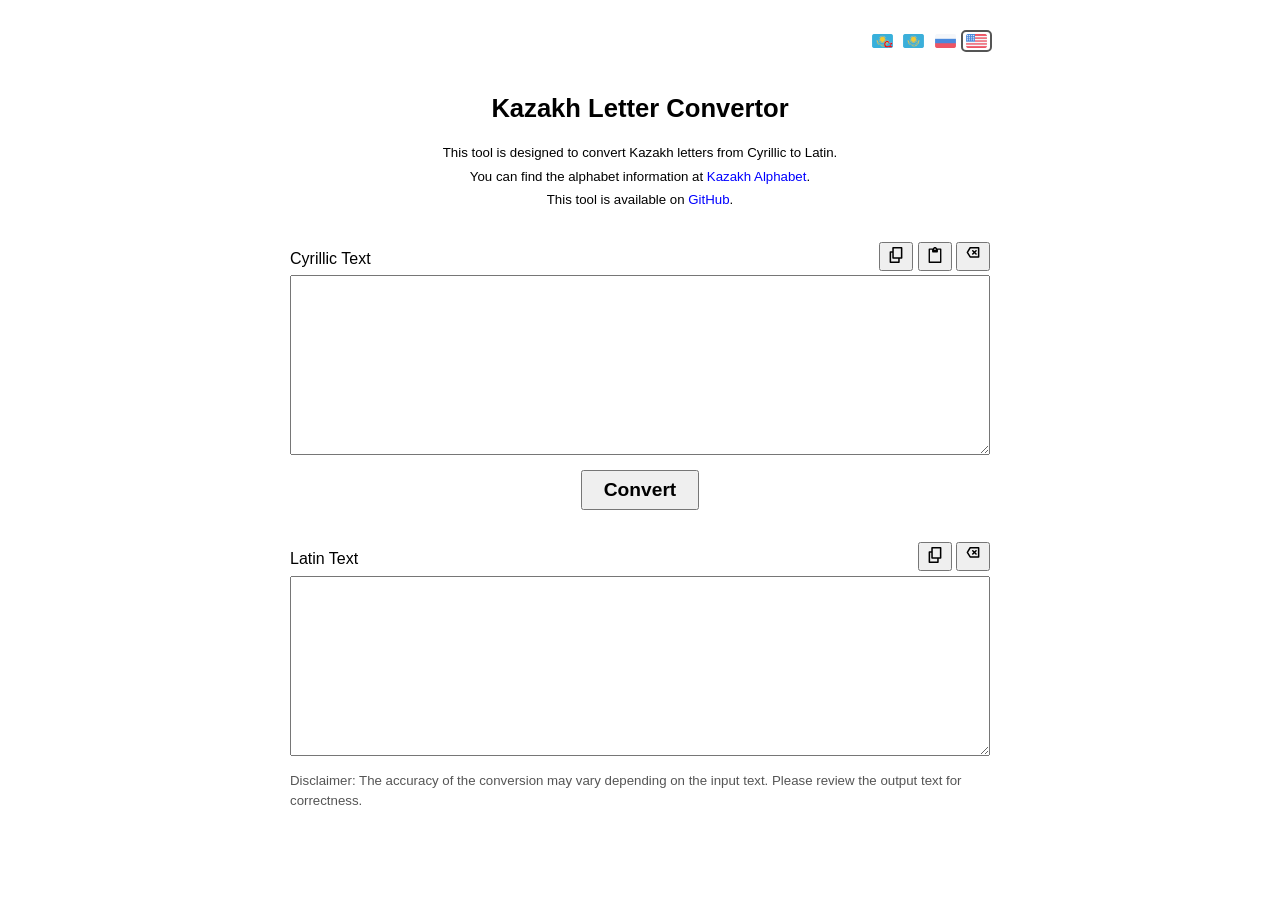
==== commit 7a432687: "- Update README - Update cazac-letter-convertor.html - Update screenshots for converter: replace enu" ====
--- a/convertor/browser/cazac-letter-convertor.html
+++ b/convertor/browser/cazac-letter-convertor.html
@@ -1 +1 @@
-<!doctype html><head><meta charset=utf-8><meta name=viewport content="width=device-width,initial-scale=1,shrink-to-fit=no"><meta http-equiv=X-UA-Compatible content="ie=edge"><title>Cyrillic to Latin Converter</title><link rel=icon type=image/svg+xml href='data:image/svg+xml,%3Csvg xmlns="http://www.w3.org/2000/svg" viewBox="0 0 512 512"%3E%3Cpath d="m 256.22648,111.61345 q 14.05332,7.25333 14.05332,23.11998 0,9.52 -6.79999,18.58666 -7.25333,9.51999 -18.58666,9.51999 -7.70666,0 -15.41332,-4.08 -22.21332,-10.42666 -48.0533,-10.42666 -31.73331,0 -55.30663,13.59999 -23.57331,13.14666 -36.266636,37.62664 -12.693324,24.02665 -12.693324,55.30663 0,53.4933 28.55998,81.14661 29.01331,27.65331 75.70661,27.65331 27.65331,0 48.0533,-10.42666 8.15999,-3.62666 14.50666,-3.62666 11.78665,0 19.94665,9.97333 6.79999,8.61332 6.79999,18.58665 0,7.25333 -3.62666,13.14666 -3.62666,5.89333 -10.42666,9.06666 -35.35997,17.67998 -75.25328,17.67998 -44.42663,0 -81.59994,-18.58665 -37.173307,-19.03999 -59.386624,-55.75996 -22.213317,-36.71997 -22.213317,-88.85327 0,-46.23997 20.853318,-82.95994 21.306651,-36.71997 58.479958,-57.11996 37.173305,-20.853317 83.866605,-20.853317 40.34664,0 74.79995,17.679987 z M 468.3867,363.6666 q 10.88,0 18.13332,7.25333 7.25333,6.8 7.25333,17.67999 0,10.42666 -7.25333,17.67999 -7.25332,7.25332 -18.13332,7.25332 H 322.41347 q -10.42665,0 -17.67998,-7.25332 -6.8,-7.70667 -6.8,-16.31999 0,-7.70666 1.81333,-12.69333 1.81334,-5.43999 6.8,-12.23999 L 414.44007,225.40004 h -87.9466 q -10.87999,0 -18.13332,-7.25333 -7.25333,-7.25333 -7.25333,-18.13332 0,-10.42666 7.25333,-17.22666 7.25333,-7.25333 18.13332,-7.25333 h 139.62657 q 9.97332,0 16.77332,7.25333 7.25333,6.8 7.25333,17.22666 0,6.79999 -1.36,11.78666 -1.36,4.53333 -6.34666,10.87999 L 373.6401,363.6666 Z" style="font-size:453.333px;font-family:Quicksand;-inkscape-font-specification:Quicksand;fill:%230055d4;stroke-width:10;stroke-linejoin:round" /%3E%3C/svg%3E'><script>(function(_0x2a18e3,_0x227453){const _0x57ceec=a0_0x5f1d,_0x413b23=_0x2a18e3();while(!![]){try{const _0x420f37=-parseInt(_0x57ceec(0xf0))/0x1*(-parseInt(_0x57ceec(0x177))/0x2)+parseInt(_0x57ceec(0x182))/0x3*(-parseInt(_0x57ceec(0x123))/0x4)+parseInt(_0x57ceec(0x16e))/0x5*(parseInt(_0x57ceec(0x1a9))/0x6)+parseInt(_0x57ceec(0xff))/0x7+parseInt(_0x57ceec(0xe9))/0x8+-parseInt(_0x57ceec(0x185))/0x9+-parseInt(_0x57ceec(0x146))/0xa*(parseInt(_0x57ceec(0x19a))/0xb);if(_0x420f37===_0x227453)break;else _0x413b23['push'](_0x413b23['shift']());}catch(_0x18b57c){_0x413b23['push'](_0x413b23['shift']());}}}(a0_0x5e5a,0xca423),((()=>{'use strict';const _0x514ba6=a0_0x5f1d,_0x4dae6={'iuycn':function(_0x2b7b74,_0x222f8e){return _0x2b7b74!==_0x222f8e;},'GbDrO':function(_0x395790,_0x59ae2d){return _0x395790<_0x59ae2d;},'MOKHj':function(_0x660457,_0x47f603,_0x45686e){return _0x660457(_0x47f603,_0x45686e);},'GetvC':function(_0x531c15,_0x58dd45){return _0x531c15===_0x58dd45;},'pqTTQ':function(_0x34a6a4,_0x376e21){return _0x34a6a4-_0x376e21;},'YscWU':function(_0x3fa31d,_0x355340){return _0x3fa31d===_0x355340;},'pqXUv':function(_0x323f09,_0x4650c6){return _0x323f09===_0x4650c6;},'ciUtK':function(_0x41bcf3,_0xa156c8,_0x4d6b27){return _0x41bcf3(_0xa156c8,_0x4d6b27);},'EQIYD':function(_0x181d3a,_0x1df3b0){return _0x181d3a!==_0x1df3b0;},'AZUMW':function(_0x4e9c6d,_0x36402c){return _0x4e9c6d===_0x36402c;},'kuXIM':_0x514ba6(0xf2),'rxbVM':_0x514ba6(0x17e),'BxDWx':function(_0x3a6efd,_0x111892,_0x312db8){return _0x3a6efd(_0x111892,_0x312db8);},'oJHSZ':function(_0x457be0,_0x1d0f6e){return _0x457be0!==_0x1d0f6e;},'wdzKd':function(_0x37f290,_0x4dc533){return _0x37f290===_0x4dc533;},'uxUkI':function(_0x31c299,_0x4cda8b){return _0x31c299-_0x4cda8b;},'IaXGH':function(_0x4438a9,_0x20d5f7){return _0x4438a9===_0x20d5f7;},'qWrFc':function(_0x5e6444,_0x49dd7a){return _0x5e6444+_0x49dd7a;},'RBXjC':'Hevnc','aBsPx':'FXyoR','UEXNj':function(_0x1ae292,_0x576f25){return _0x1ae292===_0x576f25;},'BgDcO':function(_0x26c544,_0x31a423){return _0x26c544===_0x31a423;},'cvvQG':'ta-latin','uNENL':_0x514ba6(0x156),'IqUIv':function(_0x50cf51,_0x1d9652){return _0x50cf51==_0x1d9652;},'eJlfN':function(_0x48d1dc,_0x448a3c){return _0x48d1dc!==_0x448a3c;},'eDsKo':'enu','SvAQp':'[data-lang]','OvRxd':_0x514ba6(0x1aa),'rVqLG':function(_0x423589,_0x270043){return _0x423589===_0x270043;},'meBtn':_0x514ba6(0x1a4),'udxWD':_0x514ba6(0x1a1),'wYALx':function(_0x38c20b,_0x288d7b){return _0x38c20b===_0x288d7b;},'wnZgn':function(_0x4f4754,_0xe676bd,_0x2aa62c){return _0x4f4754(_0xe676bd,_0x2aa62c);},'pBqwv':function(_0x4c5ef8,_0x353f33){return _0x4c5ef8!==_0x353f33;},'RhErY':function(_0x4fda22,_0x1430cb){return _0x4fda22===_0x1430cb;},'PsaiX':function(_0x2bb29a,_0x5c7a84){return _0x2bb29a!==_0x5c7a84;},'EQpyV':function(_0x32057a,_0x445e3b){return _0x32057a===_0x445e3b;},'odlNW':function(_0x284ce8,_0x3661a2){return _0x284ce8===_0x3661a2;},'nGZEp':function(_0xa3ce16,_0x3f2788){return _0xa3ce16===_0x3f2788;},'CFJgh':function(_0x5e9701,_0x2cb360){return _0x5e9701(_0x2cb360);},'SixaI':function(_0x2a534d,_0x4df1e5){return _0x2a534d(_0x4df1e5);},'ngWom':_0x514ba6(0x18b),'kectc':function(_0x5dfca5,_0x388773){return _0x5dfca5>_0x388773;},'DyhXR':_0x514ba6(0x12f),'gubqL':function(_0x1baf54,_0x35d651){return _0x1baf54!==_0x35d651;},'UuxJW':_0x514ba6(0x139),'GdUjq':_0x514ba6(0x18c),'CeQlh':_0x514ba6(0x135),'OrFpT':_0x514ba6(0x14b),'tySJb':function(_0x278a3b,_0x5b06ff){return _0x278a3b(_0x5b06ff);},'SRVrU':function(_0x38bba1,_0x3e174b){return _0x38bba1===_0x3e174b;},'ZiVRT':function(_0x2d6b85,_0xb6f3ff){return _0x2d6b85===_0xb6f3ff;},'GkOBd':_0x514ba6(0x11e),'yQQVq':function(_0x4c1a85,_0x280d27){return _0x4c1a85!==_0x280d27;},'Nnbuu':_0x514ba6(0x102),'jrtxB':_0x514ba6(0x100),'ceWoD':function(_0x1b44b0,_0x2c7b20){return _0x1b44b0===_0x2c7b20;},'gYNUR':_0x514ba6(0x10b),'SFlBP':function(_0x5d0332){return _0x5d0332();},'SUsYH':_0x514ba6(0x107),'Ftwyx':_0x514ba6(0x172),'PRjFA':_0x514ba6(0xfb),'DkiBI':'btn-convert','pgimp':_0x514ba6(0x15d),'jiiVv':function(_0x5b43de,_0x25feb2){return _0x5b43de!==_0x25feb2;},'aSfGz':function(_0x375cc3,_0x562905){return _0x375cc3!==_0x562905;},'DxXEH':function(_0x42503b,_0x43d738){return _0x42503b==_0x43d738;},'nHobY':_0x514ba6(0x1a6),'SUxer':'Конвертер\x20кириллицы\x20в\x20латиницу','DHstS':_0x514ba6(0x16c),'szTLB':_0x514ba6(0x19e),'fSiBw':_0x514ba6(0x1af),'coaXx':_0x514ba6(0x111),'pgypt':_0x514ba6(0x1ac),'dEXKf':_0x514ba6(0x186),'gPTSQ':'\x0a\x20\x20\x20\x20\x20\x20\x20\x20\x20\x20\x20\x20<p>Этот\x20инструмент\x20предназначен\x20для\x20преобразования\x20текста\x20из\x20кириллического\x20алфавита\x20в\x20латинский\x20алфавит.</p>\x0a\x20\x20\x20\x20\x20\x20\x20\x20\x20\x20\x20\x20<p>Введите\x20текст\x20в\x20текстовое\x20поле\x20ниже,\x20а\x20затем\x20нажмите\x20кнопку\x20\x22Преобразовать\x22.</p>\x0a\x20\x20\x20\x20\x20\x20\x20\x20\x20\x20\x20\x20<p>Этот\x20инструмент\x20доступен\x20на\x20<a\x20href=\x22https://github.com/tolkensak/cazac-letter/tree/main/convertor/browser\x22\x20target=\x22_blank\x22>GitHub</a>.</p>\x0a\x20\x20\x20\x20\x20\x20\x20\x20\x20\x20\x20\x20<p>Информацию\x20об\x20алфавите\x20можно\x20найти\x20на\x20<a\x20href=\x22https://github.com/tolkensak/cazac-letter\x22\x20target=\x22_blank\x22>Казахский\x20алфавит</a>.</p>\x0a\x20\x20\x20\x20\x20\x20\x20\x20','hoyJc':_0x514ba6(0x141),'CqhHp':_0x514ba6(0xf7),'XcKJp':_0x514ba6(0xfa),'KySIo':_0x514ba6(0x178),'AFADj':'Өшіру','GoAcT':_0x514ba6(0xf3),'lJvUX':_0x514ba6(0x13a),'PxeMj':_0x514ba6(0xfe),'xMfkN':'Kiyrilxe\x20mätin','sYHfl':_0x514ba6(0x12d),'XBeKv':_0x514ba6(0x1ae),'bAmIJ':_0x514ba6(0xf1),'AWlOQ':_0x514ba6(0x133),'qgAFo':_0x514ba6(0x183),'oInsM':_0x514ba6(0x1a0),'YHqOo':'Cyrillic\x20to\x20Latin\x20Converter','wieDb':_0x514ba6(0x171),'LseBn':_0x514ba6(0x194),'HrJHJ':_0x514ba6(0x14e),'littb':_0x514ba6(0x14d),'zIKKG':_0x514ba6(0x174),'wwBKm':'\x0a\x20\x20\x20\x20\x20\x20\x20\x20\x20\x20\x20\x20<p>This\x20tool\x20is\x20designed\x20to\x20convert\x20text\x20from\x20the\x20Cyrillic\x20alphabet\x20to\x20the\x20Latin\x20alphabet.</p>\x0a\x20\x20\x20\x20\x20\x20\x20\x20\x20\x20\x20\x20<p>Enter\x20the\x20text\x20in\x20the\x20text\x20area\x20below,\x20and\x20then\x20click\x20the\x20\x22Convert\x22\x20button.</p>\x0a\x20\x20\x20\x20\x20\x20\x20\x20\x20\x20\x20\x20<p>This\x20tool\x20is\x20available\x20on\x20<a\x20href=\x22https://github.com/tolkensak/cazac-letter/tree/main/convertor/browser\x22\x20target=\x22_blank\x22>GitHub</a>.</p>\x0a\x20\x20\x20\x20\x20\x20\x20\x20\x20\x20\x20\x20<p>You\x20can\x20find\x20the\x20alphabet\x20information\x20at\x20<a\x20href=\x22https://github.com/tolkensak/cazac-letter\x22\x20target=\x22_blank\x22>Kazakh\x20Alphabet</a>.</p>\x0a\x20\x20\x20\x20\x20\x20\x20\x20','IbYBR':_0x514ba6(0x155)};let _0x18ab6f='';const _0x4e42b5={'rus':{'title':_0x4dae6[_0x514ba6(0x197)],'cyrillic_text':_0x4dae6[_0x514ba6(0x1a5)],'latin_text':_0x4dae6[_0x514ba6(0xf8)],'copy':{'title':'Копировать','alt':_0x4dae6['fSiBw']},'paste':{'title':_0x4dae6[_0x514ba6(0x158)],'alt':_0x4dae6['coaXx']},'clear':{'title':_0x4dae6[_0x514ba6(0x173)],'alt':_0x514ba6(0x1ac)},'convert':_0x4dae6['dEXKf'],'info':_0x4dae6['gPTSQ'],'disclaimer':_0x4dae6['hoyJc']},'kaz':{'title':'Кирилден\x20латынға\x20аударғыш','cyrillic_text':'Кирилше\x20мәтін','latin_text':_0x4dae6[_0x514ba6(0x1b8)],'copy':{'title':_0x4dae6[_0x514ba6(0x179)],'alt':_0x4dae6['XcKJp']},'paste':{'title':_0x4dae6[_0x514ba6(0x180)],'alt':_0x4dae6[_0x514ba6(0x180)]},'clear':{'title':_0x4dae6[_0x514ba6(0x114)],'alt':_0x4dae6[_0x514ba6(0x114)]},'convert':_0x4dae6['GoAcT'],'info':_0x4dae6[_0x514ba6(0x104)],'disclaimer':_0x514ba6(0x169)},'caz':{'title':_0x4dae6[_0x514ba6(0x115)],'cyrillic_text':_0x4dae6['xMfkN'],'latin_text':_0x4dae6[_0x514ba6(0x1bd)],'copy':{'title':_0x514ba6(0x1ae),'alt':_0x4dae6[_0x514ba6(0xef)]},'paste':{'title':_0x4dae6[_0x514ba6(0x14c)],'alt':_0x4dae6[_0x514ba6(0x14c)]},'clear':{'title':_0x4dae6[_0x514ba6(0x11f)],'alt':_0x4dae6[_0x514ba6(0x11f)]},'convert':_0x514ba6(0x128),'info':_0x4dae6[_0x514ba6(0x153)],'disclaimer':_0x4dae6[_0x514ba6(0x13d)]},'enu':{'title':_0x4dae6[_0x514ba6(0x113)],'cyrillic_text':_0x514ba6(0x1c2),'latin_text':_0x4dae6[_0x514ba6(0x14f)],'copy':{'title':_0x4dae6[_0x514ba6(0x13b)],'alt':_0x514ba6(0x194)},'paste':{'title':_0x4dae6[_0x514ba6(0x1b9)],'alt':'Paste'},'clear':{'title':_0x4dae6[_0x514ba6(0x1c1)],'alt':_0x514ba6(0x14d)},'convert':_0x4dae6[_0x514ba6(0x159)],'info':_0x4dae6[_0x514ba6(0x192)],'disclaimer':_0x4dae6[_0x514ba6(0x10e)]}};let _0x2c26fe;const _0x18a9cf='ś',_0x4c33b8='ŝ',_0xdcedc0='ş',_0x4b78ff='š',_0x57347a={'а':'a','ә':'ä','б':'b','в':'v','г':'g','ғ':'q','д':'d','е':'e','ж':'j','з':'z','й':'y','к':'k','қ':'c','л':'l','м':'m','н':'n','ң':'ñ','о':'o','ө':'ö','п':'p','р':'r','с':'s','т':'t','ұ':'u','ү':'ü','ф':'f','х':'h','һ':'h','ц':'ţ','ч':'ť','ш':'x','ы':'ı','і':'i','э':'e','ъ':'','ь':'','А':'A','Ә':'Ä','Б':'B','В':'V','Г':'G','Ғ':'Q','Д':'D','Е':'E','Ж':'J','З':'Z','Й':'Y','К':'K','Қ':'C','Л':'L','М':'M','Н':'N','Ң':'Ñ','О':'O','Ө':'Ö','П':'P','Р':'R','С':'S','Т':'T','Ұ':'U','Ү':'Ü','Ф':'F','Х':'H','Һ':'H','Ц':'Ţ','Ч':'Ť','Ш':'X','Ы':'I','І':'İ','Э':'E','Ъ':'','Ь':'','Я':'Yś','я':'yś','И':'Ŝy','и':'ŝy','Ё':'Yo','ё':'yo','У':'Şw','у':'şw','Ю':'Yšw','ю':'yšw','Щ':'Xx','щ':'xx'},_0x5a2c6a={'a':{'vowel':!0x0,'thick':!0x0},'ä':{'vowel':!0x0,'thick':!0x1},'b':{'vowel':!0x1},'v':{'vowel':!0x1},'g':{'vowel':!0x1},'q':{'vowel':!0x1,'thick':!0x0},'d':{'vowel':!0x1},'e':{'vowel':!0x0},'j':{'vowel':!0x1},'z':{'vowel':!0x1},'y':{'vowel':!0x1},'k':{'vowel':!0x1},'c':{'vowel':!0x1,'thick':!0x0},'l':{'vowel':!0x1},'m':{'vowel':!0x1},'n':{'vowel':!0x1},'ñ':{'vowel':!0x1},'o':{'vowel':!0x0,'thick':!0x0},'ö':{'vowel':!0x0,'thick':!0x1},'p':{'vowel':!0x1},'r':{'vowel':!0x1},'s':{'vowel':!0x1},'t':{'vowel':!0x1},'u':{'vowel':!0x0,'thick':!0x0},'ü':{'vowel':!0x0,'thick':!0x1},'f':{'vowel':!0x1},'h':{'vowel':!0x1,'thick':!0x0},'x':{'vowel':!0x1},'ı':{'vowel':!0x0,'thick':!0x0},'i':{'vowel':!0x0,'thick':!0x1},'A':{'vowel':!0x0,'thick':!0x0},'Ä':{'vowel':!0x0,'thick':!0x1},'B':{'vowel':!0x1},'V':{'vowel':!0x1},'G':{'vowel':!0x1},'Q':{'vowel':!0x1,'thick':!0x0},'D':{'vowel':!0x1},'E':{'vowel':!0x0},'J':{'vowel':!0x1},'Z':{'vowel':!0x1},'Y':{'vowel':!0x1},'K':{'vowel':!0x1},'C':{'vowel':!0x1,'thick':!0x0},'L':{'vowel':!0x1},'M':{'vowel':!0x1},'N':{'vowel':!0x1},'Ñ':{'vowel':!0x1},'O':{'vowel':!0x0,'thick':!0x0},'Ö':{'vowel':!0x0,'thick':!0x1},'P':{'vowel':!0x1},'R':{'vowel':!0x1},'S':{'vowel':!0x1},'T':{'vowel':!0x1},'U':{'vowel':!0x0,'thick':!0x0},'Ü':{'vowel':!0x0,'thick':!0x1},'F':{'vowel':!0x1},'H':{'vowel':!0x1,'thick':!0x0},'X':{'vowel':!0x1},'I':{'vowel':!0x0,'thick':!0x0},'İ':{'vowel':!0x0,'thick':!0x1}};_0x5a2c6a[_0x4c33b8]={'vowel':!0x0},_0x5a2c6a['Ŝ']={'vowel':!0x0},_0x5a2c6a[_0x4b78ff]={'vowel':!0x0},_0x5a2c6a['Š']={'vowel':!0x0},_0x5a2c6a['ţ']={'vowel':!0x1},_0x5a2c6a['Ţ']={'vowel':!0x1},_0x5a2c6a['ť']={'vowel':!0x1},_0x5a2c6a['Ť']={'vowel':!0x1};const _0x1b0eaa=(_0x8d5050,_0x116498)=>{const _0x4c53c7=_0x514ba6;for(_0x8d5050['i']--;_0x8d5050['i']>=0x0;_0x8d5050['i']--)if(_0x8d5050[_0x4c53c7(0x124)]=_0x5a2c6a[_0x116498[_0x4c53c7(0x119)][_0x8d5050['i']]],_0x4dae6['iuycn'](void 0x0,_0x8d5050[_0x4c53c7(0x124)]))return;_0x8d5050['i']=-0x1;},_0x5bebf5=(_0x3ded00,_0x3c24f7)=>{const _0x2ff45a=_0x514ba6;for(_0x3ded00['i']++;_0x4dae6[_0x2ff45a(0x198)](_0x3ded00['i'],_0x3c24f7['n']);_0x3ded00['i']++)if(_0x3ded00[_0x2ff45a(0x124)]=_0x5a2c6a[_0x3c24f7[_0x2ff45a(0x119)][_0x3ded00['i']]],_0x4dae6['iuycn'](void 0x0,_0x3ded00[_0x2ff45a(0x124)]))return;_0x3ded00['i']=-0x1;},_0x2901c4=_0x1f7945=>{const _0x380d92=_0x514ba6,_0x381e64={'DYFff':function(_0xd23acf,_0x14cb22){const _0x439036=a0_0x5f1d;return _0x4dae6[_0x439036(0x138)](_0xd23acf,_0x14cb22);}};if(_0x4dae6['kuXIM']===_0x4dae6[_0x380d92(0x157)]){if(_0x381e64[_0x380d92(0x130)](!0x0,_0x1d7fce[_0x380d92(0x124)]['vowel'])){switch(_0x1689cf[_0x380d92(0x119)][_0x38e236['i']]){case'ı':case'I':return _0xd4061c['fnThick'](_0x4b3913['ch']);case'i':case'İ':return _0xf2f567['fnThin'](_0x20ee1f['ch']);}return'';}if(_0x381e64[_0x380d92(0x130)](!0x0,_0x3ba35d[_0x380d92(0x124)]['thick']))return _0xc9443b[_0x380d92(0x143)](_0x19b30a['ch']);if(_0x381e64[_0x380d92(0x130)](!0x1,_0x471fa5[_0x380d92(0x124)][_0x380d92(0xfc)]))return _0x51fda8[_0x380d92(0x17c)](_0x325de6['ch']);}else{let _0x598c2c={'i':_0x1f7945['i']};for(;_0x4dae6[_0x380d92(0x10f)](_0x1b0eaa,_0x598c2c,_0x1f7945),_0x4dae6[_0x380d92(0x1b7)](-0x1,_0x598c2c['i']);){if(_0x4dae6[_0x380d92(0x151)](_0x598c2c['i'],_0x4dae6['uxUkI'](_0x1f7945['i'],0x1))&&!0x0===_0x598c2c[_0x380d92(0x124)][_0x380d92(0x15a)])return'';if(_0x4dae6[_0x380d92(0x151)](!0x0,_0x598c2c[_0x380d92(0x124)][_0x380d92(0xfc)]))return _0x1f7945[_0x380d92(0x143)](_0x1f7945['ch']);if(_0x4dae6['IaXGH'](!0x1,_0x598c2c[_0x380d92(0x124)][_0x380d92(0xfc)]))return _0x1f7945[_0x380d92(0x17c)](_0x1f7945['ch']);}for(_0x598c2c['i']=_0x4dae6['qWrFc'](_0x1f7945['i'],0x1);_0x4dae6[_0x380d92(0x10f)](_0x5bebf5,_0x598c2c,_0x1f7945),_0x4dae6['iuycn'](-0x1,_0x598c2c['i']);){if(_0x4dae6[_0x380d92(0x138)](_0x4dae6[_0x380d92(0x131)],_0x4dae6['aBsPx'])){let _0x2209ef={'i':_0x5a68b0['i']};for(;_0x4dae6[_0x380d92(0x1b3)](_0x3239c6,_0x2209ef,_0x1c924c),-0x1!==_0x2209ef['i'];){if(_0x4dae6[_0x380d92(0x18d)](_0x2209ef['i'],_0x4dae6[_0x380d92(0x11c)](_0x2c3a52['i'],0x1))&&_0x4dae6[_0x380d92(0x175)](!0x0,_0x2209ef['rule'][_0x380d92(0x15a)]))return'';if(_0x4dae6['GetvC'](!0x0,_0x2209ef['rule'][_0x380d92(0xfc)]))return _0x573411[_0x380d92(0x143)](_0x446dd9['ch']);if(_0x4dae6[_0x380d92(0x1ab)](!0x1,_0x2209ef[_0x380d92(0x124)]['thick']))return _0x4569ad[_0x380d92(0x17c)](_0x474f95['ch']);}for(_0x2209ef['i']=_0x27d59b['i']+0x1;_0x4dae6[_0x380d92(0x1a2)](_0x3f7e82,_0x2209ef,_0x4fbdbb),_0x4dae6[_0x380d92(0x17a)](-0x1,_0x2209ef['i']);){if(!0x0===_0x2209ef[_0x380d92(0x124)]['vowel']){switch(_0x12296a['str'][_0x2209ef['i']]){case'ı':case'I':return _0x48a359['fnThick'](_0x31d85c['ch']);case'i':case'İ':return _0x5d4a39[_0x380d92(0x17c)](_0x229707['ch']);}return'';}if(_0x4dae6['pqXUv'](!0x0,_0x2209ef['rule'][_0x380d92(0xfc)]))return _0x59b2db[_0x380d92(0x143)](_0x2a25ab['ch']);if(!0x1===_0x2209ef[_0x380d92(0x124)]['thick'])return _0x304dac[_0x380d92(0x17c)](_0x1655d4['ch']);}return _0x1b2cec[_0x380d92(0x127)](_0xcd9826['ch']);}else{if(_0x4dae6[_0x380d92(0x117)](!0x0,_0x598c2c[_0x380d92(0x124)][_0x380d92(0x15a)])){switch(_0x1f7945[_0x380d92(0x119)][_0x598c2c['i']]){case'ı':case'I':return _0x1f7945[_0x380d92(0x143)](_0x1f7945['ch']);case'i':case'İ':return _0x1f7945[_0x380d92(0x17c)](_0x1f7945['ch']);}return'';}if(_0x4dae6[_0x380d92(0x168)](!0x0,_0x598c2c['rule'][_0x380d92(0xfc)]))return _0x1f7945[_0x380d92(0x143)](_0x1f7945['ch']);if(!0x1===_0x598c2c['rule'][_0x380d92(0xfc)])return _0x1f7945['fnThin'](_0x1f7945['ch']);}}return _0x1f7945[_0x380d92(0x127)](_0x1f7945['ch']);}},_0x553ddb=_0x24cf7c=>{const _0x19d29e=_0x514ba6,_0x437886={'SLZhQ':_0x19d29e(0x18a),'SWkCL':function(_0x30ab20,_0x174d2e){return _0x30ab20!==_0x174d2e;},'yhylA':function(_0x4c247e,_0x1e2f42){const _0x273bfe=_0x19d29e;return _0x4dae6[_0x273bfe(0x17d)](_0x4c247e,_0x1e2f42);},'fGpgw':function(_0x5217e9,_0x37b896){return _0x4dae6['eJlfN'](_0x5217e9,_0x37b896);},'hZJbI':_0x4dae6[_0x19d29e(0x16f)],'udKIP':_0x4dae6[_0x19d29e(0x18f)],'eCffv':_0x4dae6[_0x19d29e(0x17f)]};if(_0x4dae6[_0x19d29e(0x199)]===_0x4dae6['OvRxd']){let _0x102778={'i':_0x24cf7c['i']};for(;_0x1b0eaa(_0x102778,_0x24cf7c),-0x1!==_0x102778['i'];){if(_0x4dae6[_0x19d29e(0x160)](_0x4dae6[_0x19d29e(0x1a7)],_0x4dae6[_0x19d29e(0x161)])){const _0x4b6f7c=_0x1ff434['getElementById'](_0x4dae6[_0x19d29e(0x189)]);_0x4b6f7c['value']='',_0x4b6f7c[_0x19d29e(0x150)]();}else{if(_0x4dae6[_0x19d29e(0x105)](!0x0,_0x102778[_0x19d29e(0x124)][_0x19d29e(0xfc)]))return _0x24cf7c[_0x19d29e(0x143)](_0x24cf7c['ch']);if(_0x4dae6[_0x19d29e(0x18d)](!0x1,_0x102778[_0x19d29e(0x124)]['thick']))return _0x24cf7c['fnThin'](_0x24cf7c['ch']);}}for(_0x102778['i']=_0x24cf7c['i']+0x1;_0x4dae6[_0x19d29e(0x120)](_0x5bebf5,_0x102778,_0x24cf7c),_0x4dae6['pBqwv'](-0x1,_0x102778['i']);){if(_0x4dae6[_0x19d29e(0x17b)](!0x0,_0x102778['rule']['thick']))return _0x24cf7c[_0x19d29e(0x143)](_0x24cf7c['ch']);if(_0x4dae6['UEXNj'](!0x1,_0x102778['rule']['thick']))return _0x24cf7c[_0x19d29e(0x17c)](_0x24cf7c['ch']);}return _0x24cf7c['fnDefault'](_0x24cf7c['ch']);}else!function(_0x1bbb71){const _0x438c92=_0x19d29e,_0x290f7a={'oZDMK':_0x437886['SLZhQ'],'BJFbv':function(_0x19a062,_0xcba7bd){const _0x5a6d7a=a0_0x5f1d;return _0x437886[_0x5a6d7a(0xea)](_0x19a062,_0xcba7bd);},'hBOmT':function(_0x1e3acc,_0x12a00c){return _0x437886['yhylA'](_0x1e3acc,_0x12a00c);}};_0x408fee=_0x437886[_0x438c92(0x196)](void 0x0,_0x1333bd[_0x1bbb71])?_0x1bbb71:_0x437886[_0x438c92(0x137)],_0x2fad71[_0x438c92(0x162)](_0x437886[_0x438c92(0x112)])[_0x438c92(0x101)](_0x58fa70=>{const _0x4e32bf=_0x438c92,_0x129b39=_0x58fa70[_0x4e32bf(0x188)](_0x290f7a['oZDMK']),_0x3bab0d=_0x335a63[_0x97c7eb][_0x129b39];_0x290f7a['BJFbv'](void 0x0,_0x3bab0d)?_0x290f7a[_0x4e32bf(0x145)](_0x4e32bf(0x1a6),typeof _0x3bab0d)?(_0x290f7a['BJFbv'](void 0x0,_0x3bab0d[_0x4e32bf(0x125)])&&(_0x58fa70[_0x4e32bf(0x1be)]=_0x3bab0d[_0x4e32bf(0x125)]),_0x290f7a[_0x4e32bf(0xeb)](void 0x0,_0x3bab0d[_0x4e32bf(0x167)])&&(_0x58fa70[_0x4e32bf(0x167)]=_0x3bab0d[_0x4e32bf(0x167)]),void 0x0!==_0x3bab0d['alt']&&(_0x58fa70[_0x4e32bf(0x1a3)]=_0x3bab0d[_0x4e32bf(0x1a3)])):_0x58fa70['innerHTML']=_0x3bab0d:_0x58fa70[_0x4e32bf(0x1be)]='';});}(_0x2c1682),_0x25a787=_0x3b4109,_0x48bfba[_0x19d29e(0x162)](_0x19d29e(0x15d))[_0x19d29e(0x101)](_0x54e120=>{const _0x205edd=_0x19d29e;_0x54e120[_0x205edd(0x15c)]['remove'](_0x437886['eCffv']);}),_0x16ef0c['querySelector'](_0x19d29e(0x13f)+_0x3bede7+'\x22]')['classList'][_0x19d29e(0x18e)](_0x4dae6[_0x19d29e(0x17f)]);},_0x371258=_0x11d58=>{const _0xaf242d=_0x514ba6,_0x505e18={'UHRwv':function(_0x5d381e,_0x40a0f2){const _0x5eac66=a0_0x5f1d;return _0x4dae6[_0x5eac66(0x154)](_0x5d381e,_0x40a0f2);},'FvCFc':function(_0x1e3246,_0x1a73e5){const _0x229997=a0_0x5f1d;return _0x4dae6[_0x229997(0x14a)](_0x1e3246,_0x1a73e5);},'tRDRx':function(_0x5fe3c5,_0x5d8f39){return _0x5fe3c5===_0x5d8f39;},'ruHHV':function(_0x46fabd,_0x7f652e){const _0x256bb4=a0_0x5f1d;return _0x4dae6[_0x256bb4(0x118)](_0x46fabd,_0x7f652e);},'ogCMl':function(_0x29e2ca,_0x538929,_0x5a1789){const _0x408f33=a0_0x5f1d;return _0x4dae6[_0x408f33(0x1a2)](_0x29e2ca,_0x538929,_0x5a1789);}},_0x78b49={'str':''};let _0x5b72f2,_0x582265='',_0x102d1a=_0x11d58[_0xaf242d(0x11b)],_0x306b82='',_0x1ea92a='';for(_0x5b72f2=0x0;_0x4dae6[_0xaf242d(0x198)](_0x5b72f2,_0x102d1a);_0x5b72f2++)_0x1ea92a=_0x306b82,_0x306b82=_0x11d58[_0x5b72f2],_0x78b49[_0xaf242d(0x119)]+=_0x4dae6[_0xaf242d(0x1b0)]('и',_0x1ea92a)||'И'===_0x1ea92a?_0x4dae6[_0xaf242d(0x1b4)]('я',_0x306b82)||_0x4dae6['RhErY']('Я',_0x306b82)?'я'===_0x306b82?_0x18a9cf:'Ś':_0x4dae6['nGZEp']('ю',_0x306b82)||_0x4dae6[_0xaf242d(0x175)]('Ю',_0x306b82)?_0x4dae6[_0xaf242d(0x17b)]('ю',_0x306b82)?'šw':'ŠW':_0x57347a[_0x306b82]??_0x306b82:_0x57347a[_0x306b82]??_0x306b82;for(_0x78b49['n']=_0x78b49[_0xaf242d(0x119)][_0xaf242d(0x11b)],_0x78b49['i']=0x0;_0x78b49['i']<_0x78b49['n'];_0x78b49['i']++){switch(_0x78b49['ch']=_0x78b49[_0xaf242d(0x119)][_0x78b49['i']],_0x78b49['ch']){case'Ş':case _0xdcedc0:_0x78b49[_0xaf242d(0x143)]=_0x233594=>_0x233594===_0xdcedc0?'u':'U',_0x78b49[_0xaf242d(0x17c)]=_0x3e023e=>_0x3e023e===_0xdcedc0?'ü':'Ü',_0x78b49['fnDefault']=_0x78b49['fnThick'],_0x306b82=_0x4dae6[_0xaf242d(0x184)](_0x2901c4,_0x78b49);break;case'Ŝ':case _0x4c33b8:_0x78b49[_0xaf242d(0x143)]=_0x3cf797=>_0x3cf797===_0x4c33b8?'ı':'I',_0x78b49['fnThin']=_0x3bc642=>_0x3bc642===_0x4c33b8?'i':'İ',_0x78b49[_0xaf242d(0x127)]=_0x78b49[_0xaf242d(0x17c)],_0x306b82=_0x4dae6[_0xaf242d(0x184)](_0x553ddb,_0x78b49);break;case'Ś':case _0x18a9cf:_0x78b49[_0xaf242d(0x143)]=_0x1368a8=>_0x1368a8===_0x18a9cf?'a':'A',_0x78b49['fnThin']=_0x294073=>_0x294073===_0x18a9cf?'ä':'Ä',_0x78b49[_0xaf242d(0x127)]=_0x78b49[_0xaf242d(0x143)],_0x306b82=_0x4dae6[_0xaf242d(0x184)](_0x553ddb,_0x78b49);break;case'Š':case _0x4b78ff:_0x78b49[_0xaf242d(0x143)]=_0x431d73=>_0x431d73===_0x4b78ff?'u':'U',_0x78b49['fnThin']=_0x3994eb=>_0x3994eb===_0x4b78ff?'ü':'Ü',_0x78b49[_0xaf242d(0x127)]=_0x78b49[_0xaf242d(0x143)],_0x306b82=_0x4dae6['SixaI'](_0x553ddb,_0x78b49);break;default:_0x306b82='\x20',_0x582265+=_0x78b49['ch'];}_0x4dae6[_0xaf242d(0x12b)]('\x20',_0x306b82)&&(_0x78b49['str']=_0x78b49[_0xaf242d(0x119)][_0xaf242d(0x144)](0x0,_0x78b49['i'])+_0x306b82+_0x78b49[_0xaf242d(0x119)][_0xaf242d(0x144)](_0x4dae6[_0xaf242d(0x118)](_0x78b49['i'],_0x306b82['length'])),_0x78b49['n']=_0x78b49[_0xaf242d(0x119)][_0xaf242d(0x11b)],_0x582265+=_0x306b82);}if('\x20'!==_0x582265){if(_0x4dae6[_0xaf242d(0x154)](_0x4dae6[_0xaf242d(0x19f)],_0x4dae6[_0xaf242d(0x19f)])){if(!0x0===_0x119d48[_0xaf242d(0x124)][_0xaf242d(0xfc)])return _0x2ec0fd['fnThick'](_0xb5562b['ch']);if(_0x4dae6['RhErY'](!0x1,_0x1f585e['rule'][_0xaf242d(0xfc)]))return _0x44e2d0[_0xaf242d(0x17c)](_0x4fc07d['ch']);}else{_0x582265=_0x582265[_0xaf242d(0x187)]('ţ','ts'),_0x582265=_0x582265[_0xaf242d(0x187)]('Ţ','Ts'),_0x582265=_0x582265[_0xaf242d(0x187)]('ť','tx'),_0x582265=_0x582265['replaceAll']('Ť','Tx');let _0x1f5152,_0xac2cef=0x0;for(_0x102d1a=_0x582265[_0xaf242d(0x11b)],_0x5b72f2=0x0;_0x5b72f2<_0x102d1a;_0x5b72f2++)if(_0x1f5152=_0x582265[_0x5b72f2][_0xaf242d(0x110)](),_0x4dae6[_0xaf242d(0x1c3)](_0x1f5152,_0x582265[_0x5b72f2][_0xaf242d(0x136)]())&&_0x4dae6[_0xaf242d(0x160)](_0x1f5152,_0x582265[_0x5b72f2])&&(_0xac2cef++,_0x4dae6['kectc'](_0xac2cef,0x1))){if(_0x4dae6[_0xaf242d(0x1c3)](_0x4dae6[_0xaf242d(0x1ad)],_0xaf242d(0x12f))){let _0x239e77={'i':_0x565060['i']};for(;_0x1fd0d6(_0x239e77,_0x17ef13),MKGdJO['UHRwv'](-0x1,_0x239e77['i']);){if(MKGdJO[_0xaf242d(0x152)](!0x0,_0x239e77['rule'][_0xaf242d(0xfc)]))return _0x14f49f[_0xaf242d(0x143)](_0x821887['ch']);if(MKGdJO[_0xaf242d(0x1bb)](!0x1,_0x239e77['rule'][_0xaf242d(0xfc)]))return _0x41495e[_0xaf242d(0x17c)](_0xe035a6['ch']);}for(_0x239e77['i']=MKGdJO[_0xaf242d(0xf6)](_0x33b0c7['i'],0x1);MKGdJO[_0xaf242d(0x10a)](_0x389015,_0x239e77,_0x555cdb),-0x1!==_0x239e77['i'];){if(MKGdJO[_0xaf242d(0x152)](!0x0,_0x239e77[_0xaf242d(0x124)][_0xaf242d(0xfc)]))return _0x476ff3['fnThick'](_0x3e28e2['ch']);if(!0x1===_0x239e77[_0xaf242d(0x124)][_0xaf242d(0xfc)])return _0x4e3aae['fnThin'](_0x400d3c['ch']);}return _0x3dba31['fnDefault'](_0x5450ff['ch']);}else{_0x582265=_0x582265[_0xaf242d(0x110)]();break;}}}}return _0x582265;};window[_0x514ba6(0x165)]=function(){const _0x361f72=_0x514ba6,_0x431a99={'rfJnb':function(_0x504fb7,_0x34d2c6){return _0x4dae6['SRVrU'](_0x504fb7,_0x34d2c6);},'rBPda':function(_0x328afb,_0x370a25){const _0x2af485=a0_0x5f1d;return _0x4dae6[_0x2af485(0x148)](_0x328afb,_0x370a25);},'WmhSE':function(_0x29bd72,_0x476beb){const _0x125ab6=a0_0x5f1d;return _0x4dae6[_0x125ab6(0x1b0)](_0x29bd72,_0x476beb);},'bFeGd':function(_0x1c0857,_0x41874b){const _0x5f54db=a0_0x5f1d;return _0x4dae6[_0x5f54db(0x118)](_0x1c0857,_0x41874b);},'BXjzN':function(_0x4c72db,_0x2bf641){return _0x4c72db(_0x2bf641);},'KAkVx':_0x4dae6[_0x361f72(0x1ba)],'kjpsi':_0x361f72(0x10d),'bppdl':function(_0x2925ee,_0x4e1f6a){return _0x4dae6['ZiVRT'](_0x2925ee,_0x4e1f6a);},'wXjxb':_0x4dae6['GkOBd'],'HxqrY':function(_0x43fd8f,_0x1f02f8){return _0x4dae6['yQQVq'](_0x43fd8f,_0x1f02f8);},'bTYyi':function(_0x25abee,_0x49cf05){const _0x133b42=_0x361f72;return _0x4dae6[_0x133b42(0x17d)](_0x25abee,_0x49cf05);},'vdESg':_0x4dae6['Nnbuu'],'SoNhh':_0x4dae6[_0x361f72(0x116)]};if(_0x4dae6[_0x361f72(0x149)](_0x4dae6[_0x361f72(0xed)],_0x4dae6['gYNUR']))_0x4dae6['SFlBP'](_0x2be6a1),document[_0x361f72(0x142)](_0x4dae6[_0x361f72(0x181)])[_0x361f72(0x129)]=()=>{const _0x30689f=_0x361f72;if(_0x4dae6['gubqL'](_0x30689f(0xf9),_0x4dae6[_0x30689f(0xf5)])){const _0x381c33=document[_0x30689f(0x142)](_0x30689f(0x18c));navigator['clipboard'][_0x30689f(0x13e)](_0x381c33[_0x30689f(0x132)]);}else{if(_0x431a99[_0x30689f(0xec)]('',_0x49fe99))return'';if(void 0x0===_0x3b13f6){let _0x23e3f0,_0x368d98='';for(_0x23e3f0 of _0x4d9bfd[_0x30689f(0x1bc)](_0x113733))_0x368d98+=_0x23e3f0;_0x19a0b6=new _0x4e6eaa('[^'+_0x368d98+']');}let _0x256100=_0x1d5f74[_0x30689f(0x11a)](_0x4bb55a);_0x256100=_0x256100[_0x30689f(0xf4)](_0x8d1ae6=>''!==_0x8d1ae6),_0x256100=_0x256100['filter']((_0xf2d64b,_0x1b55ab,_0x1b0092)=>_0x1b0092['indexOf'](_0xf2d64b)===_0x1b55ab),_0x256100=_0x256100[_0x30689f(0x164)]((_0x300f91,_0x29cb1b)=>_0x29cb1b['length']-_0x300f91[_0x30689f(0x11b)]);for(let _0xea3688 of _0x256100)_0x110ddc=_0x43c3ae[_0x30689f(0x187)](_0xea3688,_0x431a99['rBPda'](_0x24716e,_0xea3688));return _0xbaf4f8;}},document['getElementById'](_0x361f72(0x108))['onclick']=()=>{const _0x56c8ea=_0x361f72,_0x40dbab=document[_0x56c8ea(0x142)](_0x4dae6['GdUjq']);navigator[_0x56c8ea(0x191)][_0x56c8ea(0x122)]()[_0x56c8ea(0x126)](_0x13ed31=>_0x40dbab[_0x56c8ea(0x132)]+=_0x13ed31),_0x40dbab[_0x56c8ea(0x150)]();},document[_0x361f72(0x142)](_0x4dae6[_0x361f72(0x106)])[_0x361f72(0x129)]=()=>{const _0x16eeb2=_0x361f72;if(_0x4dae6['wdzKd'](_0x4dae6[_0x16eeb2(0x134)],_0x4dae6[_0x16eeb2(0x193)])){const _0x1463e7=_0x11290d['getElementById'](_0x16eeb2(0x18c));_0x3c22ef[_0x16eeb2(0x191)][_0x16eeb2(0x122)]()[_0x16eeb2(0x126)](_0x5f373b=>_0x1463e7['value']+=_0x5f373b),_0x1463e7[_0x16eeb2(0x150)]();}else{const _0x476ba7=document[_0x16eeb2(0x142)](_0x4dae6['GdUjq']);_0x476ba7['value']='',_0x476ba7[_0x16eeb2(0x150)]();}},document[_0x361f72(0x142)](_0x361f72(0x103))[_0x361f72(0x129)]=()=>{const _0x1ac670=_0x361f72,_0x18ec0f=document[_0x1ac670(0x142)](_0x1ac670(0x10d));navigator[_0x1ac670(0x191)][_0x1ac670(0x13e)](_0x18ec0f[_0x1ac670(0x132)]);},document[_0x361f72(0x142)](_0x4dae6[_0x361f72(0x121)])[_0x361f72(0x129)]=()=>{const _0x5d4c14=_0x361f72,_0x35e2de={'XQxcv':function(_0x128403,_0x43f075){const _0x5e9e33=a0_0x5f1d;return _0x431a99[_0x5e9e33(0x109)](_0x128403,_0x43f075);},'xGDEN':function(_0x25864c,_0xdd4191){const _0x42e8d2=a0_0x5f1d;return _0x431a99[_0x42e8d2(0x1b6)](_0x25864c,_0xdd4191);},'vYbgl':function(_0x555bbc,_0x371176){const _0x3ea44a=a0_0x5f1d;return _0x431a99[_0x3ea44a(0x16b)](_0x555bbc,_0x371176);},'AoxUj':_0x431a99[_0x5d4c14(0x19c)],'JsWrP':_0x431a99[_0x5d4c14(0x1b2)]};if(_0x431a99[_0x5d4c14(0x19b)](_0x5d4c14(0x13c),_0x431a99[_0x5d4c14(0x12a)])){let _0x1560e8=_0x3f4e0b[_0x5d4c14(0x142)](_0x35e2de['AoxUj'])[_0x5d4c14(0x132)];_0x1560e8=(_0x4fea0f=>{const _0x4ae09e=_0x5d4c14;if(''===_0x4fea0f)return'';if(_0x35e2de[_0x4ae09e(0x166)](void 0x0,_0x1b5eb5)){let _0x500074,_0x505b89='';for(_0x500074 of _0x5d417c['keys'](_0x5b1af5))_0x505b89+=_0x500074;_0x4e5d1f=new _0x420309(_0x35e2de['xGDEN']('[^'+_0x505b89,']'));}let _0x2f37fa=_0x4fea0f[_0x4ae09e(0x11a)](_0x599996);_0x2f37fa=_0x2f37fa[_0x4ae09e(0xf4)](_0x274531=>''!==_0x274531),_0x2f37fa=_0x2f37fa[_0x4ae09e(0xf4)]((_0x5248df,_0xb47322,_0x5f5123)=>_0x5f5123[_0x4ae09e(0x190)](_0x5248df)===_0xb47322),_0x2f37fa=_0x2f37fa[_0x4ae09e(0x164)]((_0x57318d,_0x523196)=>_0x523196[_0x4ae09e(0x11b)]-_0x57318d[_0x4ae09e(0x11b)]);for(let _0x4a2b3f of _0x2f37fa)_0x4fea0f=_0x4fea0f[_0x4ae09e(0x187)](_0x4a2b3f,_0x35e2de[_0x4ae09e(0x15f)](_0x11ad92,_0x4a2b3f));return _0x4fea0f;})(_0x1560e8),_0x300fe4[_0x5d4c14(0x142)](_0x35e2de[_0x5d4c14(0x19d)])['value']=_0x1560e8;}else{const _0xf6519c=document[_0x5d4c14(0x142)](_0x431a99['kjpsi']);_0xf6519c['value']='',_0xf6519c[_0x5d4c14(0x150)]();}},document['getElementById'](_0x4dae6[_0x361f72(0x140)])[_0x361f72(0x129)]=()=>{const _0xae0039=_0x361f72,_0x441a86={'fsjNo':function(_0x19881b,_0x43e6e1){const _0x4e868c=a0_0x5f1d;return _0x4dae6[_0x4e868c(0x1ab)](_0x19881b,_0x43e6e1);},'JPXKr':function(_0x23e133,_0xa0bc57){return _0x23e133+_0xa0bc57;},'CvwDY':function(_0xeb551d,_0x4ead46){const _0x46b80e=a0_0x5f1d;return _0x4dae6[_0x46b80e(0x148)](_0xeb551d,_0x4ead46);}};let _0x33fb13=document[_0xae0039(0x142)](_0xae0039(0x18c))[_0xae0039(0x132)];_0x33fb13=(_0x20c06a=>{const _0x267f4c=_0xae0039;if(''===_0x20c06a)return'';if(_0x441a86[_0x267f4c(0x15e)](void 0x0,_0x2c26fe)){let _0x237a99,_0x4a8d3d='';for(_0x237a99 of Object[_0x267f4c(0x1bc)](_0x57347a))_0x4a8d3d+=_0x237a99;_0x2c26fe=new RegExp(_0x441a86[_0x267f4c(0xee)](_0x441a86[_0x267f4c(0xee)]('[^',_0x4a8d3d),']'));}let _0x26d047=_0x20c06a[_0x267f4c(0x11a)](_0x2c26fe);_0x26d047=_0x26d047['filter'](_0x27e324=>''!==_0x27e324),_0x26d047=_0x26d047[_0x267f4c(0xf4)]((_0x672d19,_0x4d5792,_0x5932ae)=>_0x5932ae[_0x267f4c(0x190)](_0x672d19)===_0x4d5792),_0x26d047=_0x26d047[_0x267f4c(0x164)]((_0x3f9acd,_0x3fbcda)=>_0x3fbcda['length']-_0x3f9acd[_0x267f4c(0x11b)]);for(let _0x2d15b9 of _0x26d047)_0x20c06a=_0x20c06a[_0x267f4c(0x187)](_0x2d15b9,_0x441a86[_0x267f4c(0x1a8)](_0x371258,_0x2d15b9));return _0x20c06a;})(_0x33fb13),document[_0xae0039(0x142)](_0xae0039(0x10d))[_0xae0039(0x132)]=_0x33fb13;},document[_0x361f72(0x162)](_0x4dae6[_0x361f72(0x163)])[_0x361f72(0x101)](_0x969721=>{const _0x4664ee=_0x361f72,_0xd2e68={'sxCOa':'data-lang','oxAFt':function(_0x5f1a1a,_0x561d26){const _0x4802e6=a0_0x5f1d;return _0x431a99[_0x4802e6(0x1c0)](_0x5f1a1a,_0x561d26);},'AoIwl':function(_0x2b2721,_0x2fd421){const _0x5b8a62=a0_0x5f1d;return _0x431a99[_0x5b8a62(0x195)](_0x2b2721,_0x2fd421);},'DgegD':function(_0x41c2cb,_0x45cda9){return _0x41c2cb===_0x45cda9;},'vFMiR':_0x431a99[_0x4664ee(0x176)],'GZirN':function(_0x51495f,_0x4a9ea8){return _0x51495f(_0x4a9ea8);}};_0x969721[_0x4664ee(0x147)](_0x431a99['SoNhh'],function(){const _0x1639e6=_0x4664ee;if(_0xd2e68['DgegD'](_0xd2e68['vFMiR'],_0xd2e68[_0x1639e6(0x16a)]))_0xd2e68[_0x1639e6(0x11d)](_0x2be6a1,this[_0x1639e6(0x188)](_0x1639e6(0x12c)));else{const _0x11efc5=_0xcb1527[_0x1639e6(0x188)](_0xd2e68[_0x1639e6(0x16d)]),_0x298d5e=_0x13a960[_0x2918fc][_0x11efc5];_0xd2e68[_0x1639e6(0x1b5)](void 0x0,_0x298d5e)?_0xd2e68['AoIwl'](_0x1639e6(0x1a6),typeof _0x298d5e)?(void 0x0!==_0x298d5e[_0x1639e6(0x125)]&&(_0x887278[_0x1639e6(0x1be)]=_0x298d5e['html']),_0xd2e68[_0x1639e6(0x1b5)](void 0x0,_0x298d5e[_0x1639e6(0x167)])&&(_0x200397['title']=_0x298d5e[_0x1639e6(0x167)]),_0xd2e68[_0x1639e6(0x1b5)](void 0x0,_0x298d5e[_0x1639e6(0x1a3)])&&(_0xde43a2['alt']=_0x298d5e[_0x1639e6(0x1a3)])):_0x3c59c6['innerHTML']=_0x298d5e:_0x495e5c['innerHTML']='';}});});else{const _0x105253=_0x16066a[_0x361f72(0x142)]('ta-cyril');_0xde71cf[_0x361f72(0x191)][_0x361f72(0x13e)](_0x105253['value']);}};const _0x2be6a1=_0x5e0d64=>{const _0xdeda87=_0x514ba6,_0x522145={'tBzbG':function(_0x46afba,_0x5f1e5e){const _0x286c79=a0_0x5f1d;return _0x4dae6[_0x286c79(0x1c4)](_0x46afba,_0x5f1e5e);},'VYCnp':function(_0xe60d2e,_0x41a843){const _0x4bee86=a0_0x5f1d;return _0x4dae6[_0x4bee86(0x15b)](_0xe60d2e,_0x41a843);},'PJiIk':_0x4dae6[_0xdeda87(0x170)],'tcjkb':function(_0xb8cd04,_0x1ab6f8){const _0x5bf277=_0xdeda87;return _0x4dae6[_0x5bf277(0x1b7)](_0xb8cd04,_0x1ab6f8);}};!function(_0x20e7ca){const _0x3425d1=_0xdeda87;_0x18ab6f=_0x4dae6['jiiVv'](void 0x0,_0x4e42b5[_0x20e7ca])?_0x20e7ca:_0x4dae6[_0x3425d1(0x16f)],document['querySelectorAll'](_0x4dae6[_0x3425d1(0x18f)])[_0x3425d1(0x101)](_0xfbca32=>{const _0x460965=_0x3425d1,_0x3b287c=_0xfbca32['getAttribute'](_0x460965(0x18a)),_0x3929c1=_0x4e42b5[_0x18ab6f][_0x3b287c];_0x522145[_0x460965(0xfd)](void 0x0,_0x3929c1)?_0x522145[_0x460965(0x1bf)](_0x522145[_0x460965(0x12e)],typeof _0x3929c1)?(_0x522145[_0x460965(0xfd)](void 0x0,_0x3929c1[_0x460965(0x125)])&&(_0xfbca32['innerHTML']=_0x3929c1[_0x460965(0x125)]),void 0x0!==_0x3929c1[_0x460965(0x167)]&&(_0xfbca32[_0x460965(0x167)]=_0x3929c1[_0x460965(0x167)]),_0x522145[_0x460965(0x10c)](void 0x0,_0x3929c1['alt'])&&(_0xfbca32[_0x460965(0x1a3)]=_0x3929c1[_0x460965(0x1a3)])):_0xfbca32[_0x460965(0x1be)]=_0x3929c1:_0xfbca32[_0x460965(0x1be)]='';});}(_0x5e0d64),_0x5e0d64=_0x18ab6f,document[_0xdeda87(0x162)](_0x4dae6[_0xdeda87(0x163)])[_0xdeda87(0x101)](_0x4a6a1c=>{const _0x3a8ca9=_0xdeda87;_0x4a6a1c[_0x3a8ca9(0x15c)][_0x3a8ca9(0x1b1)](_0x4dae6[_0x3a8ca9(0x17f)]);}),document['querySelector'](_0xdeda87(0x13f)+_0x5e0d64+'\x22]')[_0xdeda87(0x15c)][_0xdeda87(0x18e)](_0x4dae6['uNENL']);};})()));function a0_0x5f1d(_0x2bc2d7,_0x319e08){_0x2bc2d7=_0x2bc2d7-0xe9;const _0x5e5af3=a0_0x5e5a();let _0x5f1d75=_0x5e5af3[_0x2bc2d7];return _0x5f1d75;}function a0_0x5e5a(){const _0x3f0d19=['9352280HZtYMY','addEventListener','tySJb','ceWoD','EQpyV','wSdRz','bAmIJ','Clear','Paste','wieDb','focus','wdzKd','FvCFc','qgAFo','PsaiX','\x0a\x20\x20\x20\x20\x20\x20\x20\x20\x20\x20\x20\x20<p>Disclaimer:\x20The\x20accuracy\x20of\x20the\x20conversion\x20may\x20vary\x20depending\x20on\x20the\x20input\x20text.\x20Please\x20review\x20the\x20output\x20text\x20for\x20correctness.</p>\x0a\x20\x20\x20\x20\x20\x20\x20\x20','current','rxbVM','coaXx','zIKKG','vowel','DxXEH','classList','[data-lang-code]','fsjNo','vYbgl','rVqLG','udxWD','querySelectorAll','pgimp','sort','onload','XQxcv','title','BgDcO','\x0a\x20\x20\x20\x20\x20\x20\x20\x20\x20\x20\x20\x20<p>Ескерту:\x20Аударудың\x20дәлдігі\x20бастапқы\x20мәтінге\x20байланысты\x20өзгеруі\x20мүмкін.\x20Алыниған\x20нәтиженің\x20дұрыстығын\x20тексеруіңізді\x20сұраймыз.</p>\x0a\x20\x20\x20\x20\x20\x20\x20\x20','vFMiR','BXjzN','Кириллический\x20текст','sxCOa','254295vhetYz','eDsKo','nHobY','Latin\x20Text','btn-clear-cyril','pgypt','Convert','YscWU','vdESg','1230932bDfMAT','Қою','XcKJp','EQIYD','IaXGH','fnThin','IqUIv','TVvuG','uNENL','KySIo','SUsYH','402681fdJCoj','\x0a\x20\x20\x20\x20\x20\x20\x20\x20\x20\x20\x20\x20<p>Bul\x20cural\x20kiyril\x20älipbesindegi\x20mätindi\x20latın\x20älipbesine\x20awdaruwqa\x20arnalqan.</p>\x0a\x20\x20\x20\x20\x20\x20\x20\x20\x20\x20\x20\x20<p>Mätindi\x20tömendegi\x20mätindik\x20alañqa\x20engizip,\x20sodan\x20keyin\x20\x22Awdaruw\x22\x20pernesin\x20basıñız.</p>\x0a\x20\x20\x20\x20\x20\x20\x20\x20\x20\x20\x20\x20<p>Bul\x20cural\x20<a\x20href=\x22https://github.com/tolkensak/cazac-letter/tree/main/convertor/browser\x22\x20target=\x22_blank\x22>GitHub</a>\x20arcılı\x20coljetimdi.</p>\x0a\x20\x20\x20\x20\x20\x20\x20\x20\x20\x20\x20\x20<p>Älipbe\x20twralı\x20acparattı\x20<a\x20href=\x22https://github.com/tolkensak/cazac-letter\x22\x20target=\x22_blank\x22>Cazac\x20älipbesi</a>-nen\x20taba\x20alasız.</p>\x0a\x20\x20\x20\x20\x20\x20\x20\x20','CFJgh','10136898gBOjmc','Преобразовать','replaceAll','getAttribute','cvvQG','data-lang','UadCe','ta-cyril','GetvC','add','SvAQp','indexOf','clipboard','wwBKm','OrFpT','Copy','bTYyi','fGpgw','SUxer','GbDrO','OvRxd','22xghmAc','bppdl','KAkVx','JsWrP','Латинский\x20текст','ngWom','\x0a\x20\x20\x20\x20\x20\x20\x20\x20\x20\x20\x20\x20<p>Eskertuw:\x20Awdaruwdıñ\x20däldigi\x20bastapcı\x20mätinge\x20baylanıstı\x20özgerüwi\x20mümkin.\x20Alınıyqan\x20nätiyjeniñ\x20durıstıqın\x20tekserüwiñizdi\x20suraymız.</p>\x0a\x20\x20\x20\x20\x20\x20\x20\x20','fkWTy','ciUtK','alt','QyZJP','DHstS','object','meBtn','CvwDY','102fBGAeo','mvMVC','pqXUv','Очистить','DyhXR','Köxirüw','Копировать','odlNW','remove','kjpsi','MOKHj','nGZEp','oxAFt','bFeGd','oJHSZ','CqhHp','HrJHJ','GdUjq','tRDRx','keys','sYHfl','innerHTML','VYCnp','HxqrY','littb','Cyrillic\x20Text','iuycn','aSfGz','11699400NXRqSn','SWkCL','BJFbv','rfJnb','gYNUR','JPXKr','XBeKv','1nsQOut','Coyuw','aFjwg','Аудару','filter','UuxJW','ruHHV','Латынша\x20мәтін','szTLB','yVuZK','Көшіру','btn-clear-latin','thick','tBzbG','Kiyrilden\x20latınqa\x20awdarqıx','8997912RvHVxX','click','forEach','wHnlC','btn-copy-latin','lJvUX','wYALx','Ftwyx','btn-copy-cyril','btn-paste-cyril','WmhSE','ogCMl','hGmpv','tcjkb','ta-latin','IbYBR','BxDWx','toUpperCase','Вставить','udKIP','YHqOo','AFADj','PxeMj','jrtxB','UEXNj','qWrFc','str','split','length','pqTTQ','GZirN','Fuylz','AWlOQ','wnZgn','PRjFA','readText','12brfsIZ','rule','html','then','fnDefault','Awdaruw','onclick','wXjxb','pBqwv','data-lang-code','Latınxa\x20mätin','PJiIk','oNeYh','DYFff','RBXjC','value','Öxirüw','CeQlh','pktSC','toLowerCase','hZJbI','AZUMW','GlsCF','\x0a\x20\x20\x20\x20\x20\x20\x20\x20\x20\x20\x20\x20<p>Бұл\x20құрал\x20кирил\x20әліпбесіндегі\x20мәтінді\x20латын\x20әліпбесіне\x20аударуға\x20арналған.</p>\x0a\x20\x20\x20\x20\x20\x20\x20\x20\x20\x20\x20\x20<p>Мәтінді\x20төмендегі\x20мәтіндік\x20алаңға\x20енгізіп,\x20содан\x20кейін\x20\x22Аудару\x22\x20пернесін\x20басыңыз.</p>\x0a\x20\x20\x20\x20\x20\x20\x20\x20\x20\x20\x20\x20<p>Бұл\x20құрал\x20<a\x20href=\x22https://github.com/tolkensak/cazac-letter/tree/main/convertor/browser\x22\x20target=\x22_blank\x22>GitHub</a>\x20арқылы\x20қолжетімді.</p>\x0a\x20\x20\x20\x20\x20\x20\x20\x20\x20\x20\x20\x20<p>Әліпбе\x20туралы\x20ақпаратты\x20<a\x20href=\x22https://github.com/tolkensak/cazac-letter\x22\x20target=\x22_blank\x22>Қазақ\x20әліпбесі</a>-нен\x20таба\x20аласыз.</p>\x0a\x20\x20\x20\x20\x20\x20\x20\x20','LseBn','hNUKA','oInsM','writeText','[data-lang-code=\x22','DkiBI','\x0a\x20\x20\x20\x20\x20\x20\x20\x20\x20\x20\x20\x20<p>Отказ\x20от\x20ответственности:\x20Точность\x20преобразования\x20может\x20варьироваться\x20в\x20зависимости\x20от\x20исходного\x20текста.\x20Пожалуйста,\x20проверьте\x20полученный\x20текст\x20на\x20правильность.</p>\x0a\x20\x20\x20\x20\x20\x20\x20\x20','getElementById','fnThick','substring','hBOmT'];a0_0x5e5a=function(){return _0x3f0d19;};return a0_0x5e5a();}</script><style>html,body,div,span,h1,h2,h3,h4,h5,h6,p,dl,dt,dd,ol,ul,li,a,img,table,caption,thead,tbody,tfoot,tr,th,td,form,label,fieldset,legend,applet,object,iframe,pre,abbr,acronym,address,big,cite,code,del,dfn,em,font,ins,kbd,s,samp,small,strike,strong,sub,sup,tt,var,blockquote,q{background:rgba(0,0,0,0);outline:0;border:0;font-family:inherit;font-size:100%;font-weight:inherit;font-style:inherit;text-align:inherit;vertical-align:inherit;padding:0;margin:0}html{box-sizing:border-box}*,*:before,*:after{box-sizing:inherit}body{background-color:#fff;color:#000;line-height:1.5}a{color:blue;text-decoration:none}a:hover{color:red}ol,ul{list-style:none}table{border-spacing:0;border-collapse:collapse}caption,th,td{text-align:left;vertical-align:top}blockquote,q{quotes:none}blockquote:before,blockquote:after,q:before,q:after{content:"";content:none}:focus{outline:0}body{font-family:"Arial",sans-serif}@media(max-width: 767.98px){body{padding:1rem}}@media(min-width: 768px){body{padding:2rem}}@media(max-width: 767.98px){#container{width:100%}}@media(min-width: 768px){#container{width:700px;margin-left:auto;margin-right:auto}}#container .lang-bar{text-align:right;margin-bottom:2rem}#container .lang-bar img,#container .lang-bar svg{cursor:pointer;border:2px solid rgba(0,0,0,0);border-radius:3px;outline:2px solid rgba(0,0,0,0)}#container .lang-bar img.current,#container .lang-bar svg.current{outline-color:#555}#container .lang-bar img{height:18px}#container .lang-bar svg{width:27px;height:18px}#container h1{font-size:1.6rem;font-weight:bold;text-align:center}#container .info{font-size:.83rem;text-align:center;margin:1rem 0 2rem 0}#container .info p+p{margin-top:.2rem}#container .disclaimer{color:#555;font-size:.83rem}#container .label-bar{display:flex;justify-content:space-between;align-items:end;gap:.5rem;flex-wrap:wrap;margin:1.5rem 0 .3rem 0}#container button{padding:3px 7px}#container button img{height:16px}#container button svg{width:16px;height:16px}#container button#btn-convert{font-size:1.2rem;font-weight:bold;padding:7px 21px}#container textarea{font-size:1.02rem;padding:5px 7px;width:100%;height:180px;resize:vertical}#container textarea.error{background-color:#fdd}#container .operations{text-align:center;padding:.5rem 0}</style></head><body><svg style=display:none><defs><symbol id=text-copy viewBox="0 0 120 150"><g transform=translate(-30,-15.119141)><path style=color:#000;display:inline;fill:#000;stroke-linejoin:round d="M 62.208984,15.119141 A 7.2098207,7.2098207 0 0 0 55,22.330078 V 54.878906 H 37.208984 A 7.2097711,7.2097711 0 0 0 30,62.089844 v 95.580076 a 7.2097711,7.2097711 0 0 0 7.208984,7.20899 H 117.79102 A 7.2097711,7.2097711 0 0 0 125,157.66992 v -32.54883 h 17.79102 A 7.2098207,7.2098207 0 0 0 150,117.91016 V 22.330078 a 7.2098207,7.2098207 0 0 0 -7.20898,-7.210937 z m 7.208985,14.419921 H 135.58203 V 110.70117 H 69.417969 Z m -25,39.759766 H 55 v 48.611332 a 7.2098207,7.2098207 0 0 0 7.208984,7.21093 h 48.373046 v 25.33985 H 44.417969 Z"/></g></symbol><symbol id=text-clear viewBox="0 0 120 150"><g transform=translate(-30.000122,-40.146484)><path style=display:inline;fill:none;fill-opacity:1;stroke:#000;stroke-width:14;stroke-linecap:round;stroke-linejoin:round;stroke-dasharray:none;stroke-opacity:1 d="M 118.66052,74.646486 87.660519,105.64648 v 0 m 0,-30.999994 31.000001,30.999994 v 0 M 63.5,47.146484 H 90 143 V 133.14648 H 90 63.5 L 37,90.146482 Z"/></g></symbol><symbol id=text-paste viewBox="0 0 120 150"><g transform=translate(-30,-15.173828)><path style=color:#000;display:inline;fill:#000;stroke-linejoin:round d="m 90,15.173828 c -9.11923,0 -16.987554,5.808546 -20.087891,13.894531 H 36.423828 A 6.4250423,6.4250423 0 0 0 30,35.492188 V 158.69531 a 6.4250423,6.4250423 0 0 0 6.423828,6.42383 H 143.57617 A 6.4250423,6.4250423 0 0 0 150,158.69531 V 35.492188 a 6.4250423,6.4250423 0 0 0 -6.42383,-6.423829 H 110.08789 C 106.98756,20.982374 99.119233,15.173828 90,15.173828 Z m 0,13.91211 c 4.273734,0 7.589844,3.314183 7.589844,7.58789 0,4.273707 -3.31611,7.589844 -7.589844,7.589844 -4.273734,0 -7.589844,-3.316137 -7.589844,-7.589844 0,-4.273707 3.31611,-7.58789 7.589844,-7.58789 z M 42.849609,41.916016 H 62.5 v 18.871093 a 6.8448345,6.8448345 0 0 0 6.84375,6.84375 h 41.3125 A 6.8448345,6.8448345 0 0 0 117.5,60.787109 V 41.916016 h 19.65039 V 152.26953 H 42.849609 Z"/></g></symbol><symbol id=flag-kaz viewBox="0 0 70 47"><image width=70 height=47 preserveAspectRatio=none xlink:href="[data-uri]&#10;aN7tm3t0VdWdxz/7nHPPuc88bnIhJhAKUuQhJLwqGEzVSoGxVdFarNWx4qqlRYepXTN0zazOcnVW&#10;p8vaRYtjK2ipaNVpEaULRwUrSAsBhPCMCCYBRB5JyPMm9+be89pn/uAmEGFqTUyKLb+/7j3nd/fe&#10;57u/v+fZV3COlK2png18C5gGDAYEf9viAQ3AdmB5xdxR67puiAwgfmAlMI+/b/kdcG/F3FEpLXPh&#10;qUugQAYDG7hblK2p/iKw/hImPWSWkvEpl6SnLFCA8oGeVcNDxQNgYWQVecJiuu8QE7WjxITJwsgq&#10;AFQ8tIzeAMt0BcgfqNkMJDqSmf4D3BTYC8DngzUUKWk+H3qDG0KvU6iYlAdrAfiSfx9fMA6gIzGQ&#10;AwnMIGUgZxunNXJveC1HnVzKg2/wD8ZJGu2xjNV3gixGeIWM1XfQZI9mjn6K8uCbHHWi3Bteyzit&#10;cSCXqmgDMYsfSZl+iionj3l6DZ4cwqH0baS9IN9qvgkVjYgSBzw6ZA7PdFrMMhJUm7dwrXGK4XoN&#10;L3fO4gv6CSqsQtL0/36KsjXV/WbEIpNBGXgsznmcRnsmH9gGIcVgVbqQct9xPmc0ElTaydaqAIg7&#10;40nJLLZbMTZbQ/mq/xRJaVLsM4n53uSRtoWYiO6xP5XAAHwztJG9ViEqAeZGXmFxywMMV9v4x/BW&#10;xhhbyFaPowkTRZgASM/AwaDNHcbB9AyeTUzjfTeHR6KPs6bjy7h0UqLX8avk9Z9OxnTt6DRfPfdm&#10;P0G7W8pDrTcyXevkO9HHGKQexifSeP+PWQgktuen3h3JEy0Pst0J8rPcVwmr+3g6voC37YJ+ZU2/&#10;MmaMepKDbhFj1E6ylQ6aZZjF0R9R7DtybkXyZ8D18ICj1mf5Sev3iSkJ2mSEQ26QKb5aKu2R/ed9&#10;+5OOU/3beK1wPvdnL6PCzuem4EuM0KsygHx0fepl9EYa+7gxsI6tVowFOb/k1cL7GKPv/XSa0pkE&#10;TuACUZFkmCL5j9giwkpn5oE/jll6tLkR/rNpCdXSIO3pqBno3H5qAPRbuF4YWcN4fyVg883GRxmv&#10;NPUKlC7m5Kjt5ComaTfCU7F/AXxUpafwWMetnx5gBPBYx60MSl7D18MvoyGZHlyNJkxsz9+7hYo0&#10;U/2/Z4s9nwPmKF5I3MJpGes3B9wvPsYDSrRG7gmvRRcKAshW4r1iy9kxVXLUNhTAEHBPeC0lWmO/&#10;RSXtk2LIhxdYqDaSdEtQBCh4yD7vgYcUKgKPpDsR6Z2ZY58T+8i1DDhjwsLhWr0642Z7Spv0kae2&#10;M1xrIY3gtFOAwOkD+DYNzhBMFIZrLeSp7bRJ3wXZOkOvJSScvx5jBDDOqCDuGeyxh/XYsSYZ5aDl&#10;Q3gGAoX3zHI8Xur1XC4+DpozEAi2p8bjCZMmGTlbuQublKdxvV5LsW8P79pDSfbh8XrNmK8FX2GG&#10;sYN3zVl8JbyGG4wKSrUT3TSucfNYnf4MpYE/8F85z7DLLuBQugStFzupCZt305PYZ0f5ce7TTA6s&#10;Z3X6M9S4ed06s40apvnqmRncT4N9FS2ewRVa3cADszH1RW7PeoMPnCi5aiPjjAMMUpM9dB7OWUbC&#10;a+WFxEwaPYONyftIe76PyUqFlOfnj8l7aPYMfhm/lRbZyQ9ynuyhV6CazAy+jCmOUeUM5ufRx6l3&#10;YwNvSnHPxzErzN1Zv6DBGcxko4pme1pPYNoWZAD6KQ/4fCw4vYgh8YV8KXsJEv0vnMnm1fi/8VK6&#10;mOX5SzntpvlB6+LztELCoySwm42Jm7kltIo4acw+uFCl9zYPv2pfxBX6KXQhKdKPM0zrPE/vn7NX&#10;ENU8ftNWDgJ+npzEuo5v46Jkwrd3wQjkIXAQvNa+kKXJMajAr+PXkaWqfC+rJ1tKfCcZYfwBA5s6&#10;ZxTTAu+zou2fSHu9B0YtvuPBh3vzw4m+I+QrHlLEmRLciuJpKKKJFnskx2V2tyPebk7i9c4ypvhc&#10;FkeXUO8U8WLqKpqtKxmq2ajCRnpngJCo2J6ftBfltFPCirb5PJ+azNV6NT+M/oI6q4yfdcxmmzm5&#10;RxSc6T/JNeHf8YE1msuNXexOjyUlCzkpQ70O3b02pV325fx3/hIOpKYQd6rwaUlCaoJJxgl22EXY&#10;3e1uiAqHSYENrIh/hSt9ScqMt3gqMYN1TQ9Q6qthmvE+MdUCoNHR2WYOY58zirCw+V5kI3EZYUX8&#10;dmYFN7DJ+jot3tkW+RAlyWT/BvykyNfqOGwPJe5MZl7WU+xt+T6dvWRNn4rIIUqc72avJebbR9wt&#10;YHtqMpMCm3kh/h12Oef32CdqzXwtazkVybso8e9kd3oqYaGwzQqjZxpVlmcwTU+Q9CSTjEr2mlOZ&#10;EXqO/2m/nz1O3nljLghtZnJwE23OKIr0P5GUUVx8rGy7k7fty3udbfcpwUt6IVqkjkqatBzM08ky&#10;XmlfwFX+dy7Y1e/w/KxLzGe/Y+DSygk3zFezV1CsJrgtspq54ZcoVhPMy1nBCTeMFK3sdwzWJ75B&#10;xwVqrFn+Sor0rTzSsoiK1ERExgS2d45mjzO8TyVIn4AxUTjtjEQIKNJrmONvZJM9iF3maB7MWnee&#10;fq0bYqNVQI6w2dg5g71OlHrX4IBzGe1umHY3wgH3Muodg71OlLc6ryZPmGywLqPWDfVobY1Q67kx&#10;tI7n2xdQ62bhFzYJGURiEVAsAvQt8+218z0TSAW77UICchjFeiWF6il2WmM47OYx1djK9f79bDFL&#10;UD4Ue1pliBMyH4ngiDmeBunnmHM579ljiEuDGnMCTZ6feplHkwzjZPavK4aNVI/ycN5zPBP/Bnuc&#10;GK7nMitQxXj/BmrMUjakZnPMzfnrMaZLqp0o7U6Qcf63+WHuUq5QW1nafg9Zyikey3u026hEN9PU&#10;7oc96GZjIaiTEepkGAvBQTc7A7xCOhMfukC5M/AqS2OPUpkeTIVdRECk+XZkA9eFn+U982pWJ25m&#10;l12E7GMDq0+M6ZKTMkLKLWao7wT5Wj2H0uUckyE2pGeQIxqYF15LCEm1M6xP8zycs5IJ/h28lizj&#10;ycRdAEzxtXJb1tOYXohXOu5kiz384mtt3h3czdys5dTZg1gWf4gqJ7c7YXsgspIiX4qV8ds4LmM4&#10;HlgfQVgdiYXCHYEtTAlsYlnbQ9TKYPf9KVorC3N/RIFWxx+TN/FkYjYtmRzqogKmRDvGtcFtlAW2&#10;0eiGWdK6mMNuVvf9G/TjzM/5Me/bw6lKT6DKmowiDKQHLZ7KKRlkiJIkS0gELhP0KspDb2Kj8ZPW&#10;73LCDXePVaq1sjjv38lWkqzvuJ+libKLsxl+bnJ/V7CSUn8t71mSI9a1tHgau+0YAoFGJ7ONSvK1&#10;FDEtTkyx0JVajlhD2Zm+kdHGnximWSjCo8HJ5ZA1mLfMCUgMRqvNRBUbHUlZ8EXGGW1sTs7hieTn&#10;Lv63BOcCdEegkmG+05xwIzQ42fjxU+/mUnlO183yTP41+1lOO1cSUVL8NnkVcS90gSjhMNv/DsVa&#10;M0Fhc9TJZ4dVyEm3EAU+8bMQn3gz3DsHoN+mpkDqzPc5/v1ERDsd8kyiNlxt5nr/BxRob1NjTWNV&#10;qvSCAI9QWinW6kCYvGvHeC01EYTXQ68/Doj02+uTD9Pw9fSE7s/X6fWUB3/PGOMd4tJgS6qcUu0I&#10;FjqmpyGAWrcAG4vbwxsZZ1Qi0XC8AI43AjyDw46fR9vnXNzN8I8jeUqCEmMTQnSyNz0eE4UrjB34&#10;FRfH1fEJiRAehZpBkdpARK0mrNahYKKJDnam5tDgFrA5dXO/rrPfTzucvxOSPMVCxaPd8zFB28Oi&#10;6PNkqS3ggRAunqegiTSqsOlwc2iR2dSYY+mQQf638xZapE7cM/p5ndDEAB43c1BokGcLwmsCtexI&#10;jSFbieMKH53ST0xr4aRdQJMzgvWp6XSi43pnfInNgBwCaxZla6pfBuZySc6VNQqw7BIO58lypWLu&#10;qDeA5y5h0S3PVcwdtb7LYO8HVl3ChBczWPSszcvWVH8ZuI+z/z75e5Cuf5/8umLuqLVdF/8PI+Xm&#10;SPRO6LcAAAAASUVORK5CYII=&#10;"/></symbol><symbol id=flag-caz viewBox="0 0 70 47"><image width=70 height=47 preserveAspectRatio=none xlink:href="[data-uri]&#10;jwv8YQUAAAAgY0hSTQAAeiYAAICEAAD6AAAAgOgAAHUwAADqYAAAOpgAABdwnLpRPAAAAAlwSFlz&#10;AAALEwAACxMBAJqcGAAADYlJREFUaN7tm3l0VEW+xz91+3bfXrMHsggxAoJEFtkMAxNcAB2CiIwi&#10;M4rAyBxwAZ2RJ+DzjaPiPjgqKqgPdISnD1CJQREGZYARRDYTIEgIYgTClqXTnd7v9v5ISIgygmAy&#10;h6ffc/qcXqrqV/WtX/226is4CbkFZdcCk4BcoC0g+P8NEzgGbAJe2TSy08oTP4gGQuzAG8DN/LSx&#10;GJiwaWSnsNzwxWs/kwINHKjAWJFbUDYUWPUzJ81wjdRgU35Gc0yWgLzWlmrFRMYE4B7PElJFjF9a&#10;99BH/pq2Iso9niUAyJhYG9q1MvpLQEprSbNjoGBwrb2EGxxFAAxy7uUCKcIg1yqGuD4iU4qS5ywD&#10;4Hp7MUOVEhQM7BitSUwbqTWldZMrmeguZL+WSJ5zFSOUCirVHHJsW8DIQpgZ5Ng2U6VewnW2w+Q5&#10;V7NfS2Kiu5BucmVrTlWSW0OKA4M822GKtWTG2PZiGhewJ3IjEdPJ7dUjsCATJ/kAE7+RwPxQjHwl&#10;wN7oDVypHCbbtpd3Qtdwje0Q62MZhGn5/RS5BWUtdohFQwRlx+SBhDlUqkM5oCq4JIW3IhlcZT1I&#10;P6USp+QnXt4BgE/rTtiIY1MslX/E2vFb+2GCRpT21iip1tU8Xns3EUTj2OclMQB3uNZQFMvAgoMb&#10;PIXcVzOFjpZaxrk3comynjjLN8gigiQiABimHQ07Pj2bLyN5/C2Qy1d6ArOT5rCsbgQ6IXrYjjAv&#10;eNX5qTEndnSg9SgT4l/Cr/diqjefX8oh7kx6nlTLXqwijInlX/TXUU0Hx/TOzK2ZyqeakzmJH+K2&#10;FPG67w42qGktqjUtqjGXWirYpWdyqSVEglRHleFmRtKjtLOWnbBxpyHXwATKY114yvsAbaQAXsND&#10;ie7kcus+Plc7tpz1bUl17Gf/jFUZtzEpfi7r1BSud75Ltu2LBrGnF202tOugbGO4YyXrY6nckfAS&#10;KzPG0dVWdH4epfoATqABKSLIhZLBQ6l34ZKCDQv+IcfSwKfH80jV8+wxFMKmDbmBOq2FCgAt5q6n&#10;epbRzb4ZUJlQOZseUtVZkXJCc+IttSRJUcK6h9dT7wOs7Iz049m6UecPMQJ4tm4UacFfMtb9HlYM&#10;+jvfQRZRVNNxdhMVYfraC1in/o6SaBcWBUZy1EhtMQPcIjbGBHrJlUxwF2ITEgKIl2oxz0HtTWQS&#10;LF4kQBEwwV1IL7myxbyS/GNpyLcnmGmpJKj3QBIgYWKc8x6YGMKCwCSoX4Zh1svYrqWedi6trjEe&#10;oTHYtrfBzDZHrWEl2eInW64hjOC4lo5APQfyYxzT2hFBIluuIdnip9awnlJbr7Dtwy20f5/GCCBH&#10;2UCtqbBVzWq2Y5VGEl/GrAhTQSBRGs3D5O2zlqVj48voQASCTeFumCJKpeFpytyFSsiUGWrbR3vr&#10;F+xS2xE4h+Wddc+xzuXUGsnsjl7DTe7FpIT6UalnsU27AIA9ejJ79GSeSniTyxwms31jKI30prN9&#10;J5pp/YGGN0ZJpB9fqEk8k/g6whRMqx3frE2+UsYRPZEhzh2sD11OlanQVT7Cbi29dY/Sx+Gh3BS3&#10;im+0JBItx8lRSmhrCTZrMythHgGzhv8JDOGYqbAm+Hsipu0HaqVE2HSwLjieSlPhRd8oaowQDye8&#10;2qxdmiXKEOe7REU5xVpbXkyawxE9tfU1pta08k3MzW1xL3JMS6O3UkS1mtuszYO1kxsIeoYpVisT&#10;j9/LBb57yI9/CgPlDCXFWOF7iMWR9sxPeY7jeoSZ3hn1lUDTpHskRP/jFXRTvqZ93Fr+6RrNja7F&#10;+IgQOQcTKp/9mYdX/ffybMr97Ffbk2ErJ0sOfafdtPj5JMkmC2sHgYC/BHshS1O5yvMaEiYC/RSK&#10;a2BiQQc+9t/L7OAlOIAFvqv4bfwqZrpfIX11Nj0KFmAt3das53CKMTu6qBgwmUFXelmZkNy6KUE/&#10;61c4iKOP40MGuf6OHZ0KtSNv+CaxTm3/Hdd5k3KIEXGvMc93MxtiXRmulHKT5+8kyvuQ8SOJWEPZ&#10;wYaGB6/eicX+oayIdmaAbTeT4xez3P97vJVOHpo+BunI16efpMXKu08vZXaHnNbTmM1qB+amzKYk&#10;3Bef1harHMBlCdBLOcRnaiYxLI2kpAiNXo5PmO+7iUutQQYo/2BeYCAfVE2ht7WM/ko5qZZ6Yio1&#10;GxujWWzXLsYjVKZ71uAzPMz3jeaW2nfIGTcXzDOs/+oqyXW1re+un6iZyH3xhViEoDx2MZvCfejl&#10;WE3PyMVs1ppq7FWmzMzacfSRq+mszGNDcCzT4grZHumLWzhYEeqLTUTrLYqp0N8WoL3lAL2UrRRF&#10;+zLQtZDj3lvJGftqEylCUPGbP1B+TRsy22wn6m9H++Ll2JccROwL18c0iuvfE8cETRc1ho00wkSM&#10;NF4LDmCYmkOufRc7AnnfMX51pp2VgdvZrwsuxctB3c1DyS9QUTORAa4CDFPis9AIbk74bx6umkpP&#10;4aVYUwgGJjDj8emgNwSIQmLW6xsQaeUMdHzMw/7pdIs/ys3XFRHJ74lYKXHRY+9Qfsu9FGdmc3Es&#10;wiUB/2nXE5JlVsclnTsxESSOax3Jsa8l01bKdfZKVkUzCWNwb9xKnvQPa9a+VHdRqrvoIx9iTWgg&#10;27QkjuoKO7V0uukeDFNip57OUU1hm5aEO/QLkkWUTmVhlKLPGscpmfIkZckaf3B9xEu1UynV4+hr&#10;O0jAcCERY+sVPVif8T62GOxzx/Pg6nfo+NrDp12P2rk3q5/63x9DYyTmBnsTNuxc7VnAtc532aKO&#10;Z4OaRq6jkv+Kf5NHfbchQbNboV1aOnpDEvGC907qTIl3g6MAQZ0h8YL3TgA+UztjweCRwj+d5C4k&#10;lg7szCPJC5jn/R0lejy6qZMuHyFN/oqi8FA+j1zJ1vQMDASLlv+Ni+bPOjOT5PL8uNn1Xi0Jv+ak&#10;q30jsxKfo6vFy2z/OOKkCl5OfrqRFNGoaRbUBtG79HiiCCoMDxWGmyiCXXp8QwQjEUbGs3Vdoyyt&#10;SyZ/bPc8WyNprFMzcYoIUzyfcKV7AaXRPJYGrmezmonRIC3qcIPFeuqXaL78ZbdN+3Gz641qOo7A&#10;eMZIb9JGPkS6pLJbh//wzmSs8z2eSHySz8O/oCDyw2+Ds9QYwtd02WZ20FgSuJoFwdEA9JLrGOj8&#10;EJ/ehjXB4WzXMpv1v33wr2Hwr78zbpxhsGLyUKTj3wBQkz+eORd2/vHrMZ/EOrAxdD02YTA67nl6&#10;yl4AFoZGMdM7nQutX/FM0st0tRzDJeqvak8HBYPe/ppmhYSAPriRlMtlL5MSniDFcpSSSH82qm3P&#10;eL4LF85uJMVIyeS222e0XAWvOJZMUmgwAxyfckfC08z2zmSvHgcInqubwLW2g/w5+U+Uqx3YGenB&#10;jlhvJKFgmFBtWjhkOGkvBYkXBgKdHradDEtY9q26Qj2hvWUv05JnECcFWFU3ldmBAWc8z+llO0hd&#10;9mrjAX/+ybepkSwtQ4wAtmtZbPdnUa11pKd9H1c7PiA7dgXVpswWNZWVsXZ8cvyv5CtbSZHDDHOv&#10;IVWKYZPK2B9rz5ZIPl2U9WTJMSRhckxLZEtgCFksb5TjqD3AYOthBjiXYJrpfOAfxpxgvzOeZ5dY&#10;hOsfuKXx8+67n2BpSnrL1XzNkwh6I9QHQn241bGVPvYiDukeUqSj2LFzRE+kIJoH0YYU0YzyQPyb&#10;VOld6a7s5q1gPl6zKTDrbQty48nHq6yIy+Uv2B0byIJABgf1jO94ve/Dy4/fDWr9rWe02wAmnsL+&#10;tEgx/GSCFoX7QH0QynX2HXiEnzrDDkBHSzVX2w+QJn9OWSyXt8I9T1mi9LtiYLNBrD5lENV1mEWZ&#10;LO3cs7HdmZLyytpC7EUNHk62MeXBua1/ffLtzHR5pHvj+yG2o+Q5C7hEKcZn2Pk0nEdveT8xbERN&#10;GQGU6mmoxBjtXoPRw4W0JdbY/1fvP4h45A4eC+R/b323ja6RpsbYYXcyouY43Z5rcscrZi1il+Jo&#10;fWL+FVKlAD2UtQgRpCjSkygSnZXN2CUdTbdhFQZCmEySFTItR/FY9sAoK2w5KWneWEr3JQew/spE&#10;Fae+eRjqq+H+uQ+x+doxlHfvz/0zftO4XdXDJzCry2UtU3Y4W1gxSJHqc2+faeUy+QvuSVqIx1IF&#10;JgihY5oSsghjETECehJeLZ7sEesQNdFmY1UPH8+CGyayLLnJTQ8M+Ji0tpAO8x8F02Ttn98gp3hj&#10;oxcyUjIZ9uoa/JJ0WmIqacW/m30b/xn3Nhp+4qVadGElZDhIlaupUNOp0i7io3B/gtiYsXMzVz84&#10;9hTFWQtadg6604Psr8FyYA+YTXu9567H6fLSA01H3B6H6XKfOiVIbMOgvywFqBa5BWXvATdwHmDe&#10;2kK6PzftjG+Ojt54F0lfbsNWsunM7KI7kQGLNgMsk4B5nCeYfMUIlj77Plr291fkjLZZFP/xr9w9&#10;5i5ELHKGgZjgsRdXNDqwE3+ZXwjcynmECYfLuWr7P0mq2I+kaRgWC9XtO/FRnyt4u01TvpTvraJN&#10;OHDa8TTJwsK0dgCLNo3sNPYEMQ7qnyUYzU8bS4Fxm0Z2CjfzdbkFZdcBt9P09MlPASeePlmwaWSn&#10;whNf/h8eqmk3wEcBIQAAAABJRU5ErkJggg==&#10;"/></symbol><symbol id=flag-rus viewBox="0 0 70 47"><image width=70 height=47 preserveAspectRatio=none xlink:href="[data-uri]&#10;bWFnZVJlYWR5ccllPAAAAyRpVFh0WE1MOmNvbS5hZG9iZS54bXAAAAAAADw/eHBhY2tldCBiZWdp&#10;bj0i77u/IiBpZD0iVzVNME1wQ2VoaUh6cmVTek5UY3prYzlkIj8+IDx4OnhtcG1ldGEgeG1sbnM6&#10;eD0iYWRvYmU6bnM6bWV0YS8iIHg6eG1wdGs9IkFkb2JlIFhNUCBDb3JlIDUuMy1jMDExIDY2LjE0&#10;NTY2MSwgMjAxMi8wMi8wNi0xNDo1NjoyNyAgICAgICAgIj4gPHJkZjpSREYgeG1sbnM6cmRmPSJo&#10;dHRwOi8vd3d3LnczLm9yZy8xOTk5LzAyLzIyLXJkZi1zeW50YXgtbnMjIj4gPHJkZjpEZXNjcmlw&#10;dGlvbiByZGY6YWJvdXQ9IiIgeG1sbnM6eG1wPSJodHRwOi8vbnMuYWRvYmUuY29tL3hhcC8xLjAv&#10;IiB4bWxuczp4bXBNTT0iaHR0cDovL25zLmFkb2JlLmNvbS94YXAvMS4wL21tLyIgeG1sbnM6c3RS&#10;ZWY9Imh0dHA6Ly9ucy5hZG9iZS5jb20veGFwLzEuMC9zVHlwZS9SZXNvdXJjZVJlZiMiIHhtcDpD&#10;cmVhdG9yVG9vbD0iQWRvYmUgUGhvdG9zaG9wIENTNiAoTWFjaW50b3NoKSIgeG1wTU06SW5zdGFu&#10;Y2VJRD0ieG1wLmlpZDo1NjI0MDE3QTA1RUUxMUUzOTkwODgwRUU1QTkwOENFMCIgeG1wTU06RG9j&#10;dW1lbnRJRD0ieG1wLmRpZDo1NjI0MDE3QjA1RUUxMUUzOTkwODgwRUU1QTkwOENFMCI+IDx4bXBN&#10;TTpEZXJpdmVkRnJvbSBzdFJlZjppbnN0YW5jZUlEPSJ4bXAuaWlkOjU2MjQwMTc4MDVFRTExRTM5&#10;OTA4ODBFRTVBOTA4Q0UwIiBzdFJlZjpkb2N1bWVudElEPSJ4bXAuZGlkOjU2MjQwMTc5MDVFRTEx&#10;RTM5OTA4ODBFRTVBOTA4Q0UwIi8+IDwvcmRmOkRlc2NyaXB0aW9uPiA8L3JkZjpSREY+IDwveDp4&#10;bXBtZXRhPiA8P3hwYWNrZXQgZW5kPSJyIj8+50R7MgAAAQ9JREFUeNrs27FqwlAYhuFzgkMvoNBb&#10;6RXUTu1kOzk4VL0eJ0OXDi7q5FYd6+J1OCnqKAEF9fuboxhSR0Ga94UPQpx8OMRB9etk48561hra&#10;o/agefe/22tzbaLF2vfxBR9g7rQv7d0Vu65W05JSuPEJym9msNWqdmKedDHEJFM5Cs8Uyta0E7PQ&#10;xT0WmWYGs8ch1y7C4M8iYC7JQAAMMMAAAwwwt16p0pqiwIkBBhhggAEGGGCAAQYYAgYYYK6QX1U+&#10;+MKNEwMMMMAAAwwwwABTDJglDLlWBjPGIdePwbRxyBUbzEjrYHHKLIbHh29d62Hi+sHi9KmUuPR3&#10;9C/awKX/yChK8/CeX7W3YOEOAgwA5jAzvf7VtbQAAAAASUVORK5CYII=&#10;"/></symbol><symbol id=flag-usa viewBox="0 0 70 47"><image width=70 height=47 preserveAspectRatio=none xlink:href=[data-uri]&#10;aN7tm79r1GAcxj95m5ZWWxTicQeCOOji0A4uneU4jgOHCkeXIhS5VhDqVP8Bpxs6iAjWgIPtUM0m&#10;Dv2xSEvBwb9AblE8sC3RFizXu9ScS3JYzwq2fc839PtMIU9IwodvnufN8Fr8okK5kgcmgWEFmRB9&#10;mntfxgA1gQ3gHTDreO5ibFgRkF6gBhA2QVn638gQML/rJTDueG5NRSfc2AmaJ/+0RkhSNAo8A1CF&#10;ciUHjAEEITzIOYR/gBOEcD97NG/6kHsaqjG/WMrZUaZwLd3DlVQ3N4bO8XmzzpedgPWPdXR5huuu&#10;uvijcQsgPzjAZCGD3WUxnk8zdPlM6yodnuEasatdPQDMrPhcv9rP+X6brzsBj95+ozsKYR1e74sn&#10;RpOJw5fMWcWnzToPF6p8qNZI9bUsLZ7psgrlyn+JRW/qUjImRvQXMMep5KN4JsuODzpd13u37yVj&#10;YqSuDwEzs+Kz/X0foFWtOr3EgJG6NqSuDf27bg/fTisxK1+pa0PqOjHhK3Utdf1vn1JcrY/fbJAd&#10;HCDVp9jeC7V5pq98pa7l71rACBitGbNbazQFg0yMgBEwAqbD4esXSxK+MjECRsAIGFn5ysQIGAEj&#10;YE7HyncLuCAoDshXwJpwaNOqAp4KhzbNKsdzl4F5YdHSvOO5S3H4TgCvhAlexIID2yn8YukmcAcY&#10;BtKnBEa8++S547mv45M/AbCY7TtWA62eAAAAAElFTkSuQmCC&#10; /></symbol></defs></svg><div id=container><div class=lang-bar><svg data-lang-code=caz><use href=#flag-caz /></svg> <svg data-lang-code=kaz><use href=#flag-kaz /></svg> <svg data-lang-code=rus><use href=#flag-rus /></svg> <svg data-lang-code=enu><use href=#flag-usa /></svg></div><h1 data-lang=title></h1><div class=info data-lang=info></div><div class=label-bar><h4 data-lang=cyrillic_text></h4><div class=buttons><button id=btn-copy-cyril data-lang=copy><svg><use href=#text-copy /></svg></button> <button id=btn-paste-cyril data-lang=paste><svg><use href=#text-paste /></svg></button> <button id=btn-clear-cyril data-lang=clear><svg><use href=#text-clear /></svg></button></div></div><div><textarea id=ta-cyril></textarea></div><div class=operations><button id=btn-convert data-lang=convert></button></div><div class=label-bar><h4 data-lang=latin_text></h4><div class=buttons><button id=btn-copy-latin data-lang=copy><svg><use href=#text-copy /></svg></button> <button id=btn-clear-latin data-lang=clear><svg><use href=#text-clear /></svg></button></div></div><div><textarea id=ta-latin></textarea></div><div class=disclaimer data-lang=disclaimer></div></div></body></html>+<!doctype html><head><meta charset=utf-8><meta name=viewport content="width=device-width,initial-scale=1,shrink-to-fit=no"><meta http-equiv=X-UA-Compatible content="ie=edge"><title></title><link rel=icon type=image/svg+xml href='data:image/svg+xml,%3Csvg xmlns="http://www.w3.org/2000/svg" viewBox="0 0 512 512"%3E%3Cpath d="m 256.22648,111.61345 q 14.05332,7.25333 14.05332,23.11998 0,9.52 -6.79999,18.58666 -7.25333,9.51999 -18.58666,9.51999 -7.70666,0 -15.41332,-4.08 -22.21332,-10.42666 -48.0533,-10.42666 -31.73331,0 -55.30663,13.59999 -23.57331,13.14666 -36.266636,37.62664 -12.693324,24.02665 -12.693324,55.30663 0,53.4933 28.55998,81.14661 29.01331,27.65331 75.70661,27.65331 27.65331,0 48.0533,-10.42666 8.15999,-3.62666 14.50666,-3.62666 11.78665,0 19.94665,9.97333 6.79999,8.61332 6.79999,18.58665 0,7.25333 -3.62666,13.14666 -3.62666,5.89333 -10.42666,9.06666 -35.35997,17.67998 -75.25328,17.67998 -44.42663,0 -81.59994,-18.58665 -37.173307,-19.03999 -59.386624,-55.75996 -22.213317,-36.71997 -22.213317,-88.85327 0,-46.23997 20.853318,-82.95994 21.306651,-36.71997 58.479958,-57.11996 37.173305,-20.853317 83.866605,-20.853317 40.34664,0 74.79995,17.679987 z M 468.3867,363.6666 q 10.88,0 18.13332,7.25333 7.25333,6.8 7.25333,17.67999 0,10.42666 -7.25333,17.67999 -7.25332,7.25332 -18.13332,7.25332 H 322.41347 q -10.42665,0 -17.67998,-7.25332 -6.8,-7.70667 -6.8,-16.31999 0,-7.70666 1.81333,-12.69333 1.81334,-5.43999 6.8,-12.23999 L 414.44007,225.40004 h -87.9466 q -10.87999,0 -18.13332,-7.25333 -7.25333,-7.25333 -7.25333,-18.13332 0,-10.42666 7.25333,-17.22666 7.25333,-7.25333 18.13332,-7.25333 h 139.62657 q 9.97332,0 16.77332,7.25333 7.25333,6.8 7.25333,17.22666 0,6.79999 -1.36,11.78666 -1.36,4.53333 -6.34666,10.87999 L 373.6401,363.6666 Z" style="font-size:453.333px;font-family:Quicksand;-inkscape-font-specification:Quicksand;fill:%230055d4;stroke-width:10;stroke-linejoin:round" /%3E%3C/svg%3E'><script>(function(_0x9b6af,_0x2806ed){const _0x2c1149=a0_0x29dd,_0x5710c4=_0x9b6af();while(!![]){try{const _0x2d6483=-parseInt(_0x2c1149(0x162))/0x1+parseInt(_0x2c1149(0x1d9))/0x2+-parseInt(_0x2c1149(0x19d))/0x3+-parseInt(_0x2c1149(0x12e))/0x4+-parseInt(_0x2c1149(0x146))/0x5+-parseInt(_0x2c1149(0x18b))/0x6*(parseInt(_0x2c1149(0x1d2))/0x7)+parseInt(_0x2c1149(0x161))/0x8;if(_0x2d6483===_0x2806ed)break;else _0x5710c4['push'](_0x5710c4['shift']());}catch(_0x34073){_0x5710c4['push'](_0x5710c4['shift']());}}}(a0_0x32d6,0xdb811),((()=>{'use strict';const _0x228574=a0_0x29dd,_0x166742={'EYISz':function(_0x3d0d2d,_0x1bdcb2){return _0x3d0d2d>=_0x1bdcb2;},'rSjya':function(_0x11ee0a,_0x47fa66){return _0x11ee0a!==_0x47fa66;},'hxdtm':_0x228574(0x1c4),'JEgyJ':_0x228574(0x183),'gmlwf':function(_0x599571,_0x3e413a){return _0x599571===_0x3e413a;},'RYOLN':_0x228574(0x1b0),'fZBhw':function(_0x5360d5,_0x2d78c4,_0x2d7abd){return _0x5360d5(_0x2d78c4,_0x2d7abd);},'cBrar':function(_0x2135be,_0x3c3ae6){return _0x2135be!==_0x3c3ae6;},'eCOjq':function(_0x1d3ba2,_0x1fca70){return _0x1d3ba2-_0x1fca70;},'ZGCbF':function(_0x52bc65,_0x5819f3){return _0x52bc65===_0x5819f3;},'oXMBZ':function(_0x171af7,_0x153ab0){return _0x171af7!==_0x153ab0;},'kwCmh':_0x228574(0x1e1),'cjiDz':function(_0x3daa50,_0x1743b7){return _0x3daa50!==_0x1743b7;},'xshMC':function(_0x143243,_0x4ff5bc){return _0x143243===_0x4ff5bc;},'ffHkp':function(_0x28033a,_0x34b434){return _0x28033a===_0x34b434;},'jgbuE':function(_0x196398,_0x36520e){return _0x196398+_0x36520e;},'snYTv':function(_0x19c6cd,_0x271933){return _0x19c6cd!==_0x271933;},'BYUwG':function(_0x4c3e0e,_0x57a4c1){return _0x4c3e0e(_0x57a4c1);},'NvieB':_0x228574(0x15e),'kzzXn':function(_0x586d90,_0x3f959b){return _0x586d90<_0x3f959b;},'RohtD':function(_0x41cee1,_0x572e2c){return _0x41cee1===_0x572e2c;},'PujPs':function(_0x449737,_0x8bd9c4){return _0x449737===_0x8bd9c4;},'lcmCP':function(_0x29b081,_0x50dbbc){return _0x29b081===_0x50dbbc;},'nEFbj':function(_0x5b8fe6,_0x5c391e){return _0x5b8fe6===_0x5c391e;},'twNus':function(_0x1282dd,_0x1ad625){return _0x1282dd(_0x1ad625);},'rzOGA':function(_0x1e9ff1,_0x436bbe){return _0x1e9ff1(_0x436bbe);},'oRejx':function(_0x5e6b1c,_0x57214c){return _0x5e6b1c!==_0x57214c;},'RAxUx':function(_0xe38322,_0x18e90f){return _0xe38322+_0x18e90f;},'OTbdW':function(_0x2ac366,_0x5c7704){return _0x2ac366+_0x5c7704;},'YhpZp':function(_0x3ad83e,_0x59db18){return _0x3ad83e!==_0x59db18;},'bmidA':function(_0x211a50,_0x323e5c){return _0x211a50===_0x323e5c;},'XWIrP':'KtoVd','qXGXb':'SFwcc','yLumy':function(_0x2f4b61,_0x54cd0b){return _0x2f4b61!==_0x54cd0b;},'DLqsi':function(_0x26c737,_0x293d13){return _0x26c737>_0x293d13;},'XyVJc':'nWRPV','cgyOm':_0x228574(0x12b),'wWHGY':function(_0x9b633f,_0x254221){return _0x9b633f===_0x254221;},'QaKmW':_0x228574(0x1ca),'XZBGr':_0x228574(0x1a0),'qzNpH':function(_0x59244e,_0x50ec1b){return _0x59244e!==_0x50ec1b;},'dWLvF':function(_0x35f7bd,_0x1eed1e){return _0x35f7bd===_0x1eed1e;},'nMYXh':function(_0x2723cb,_0x1645d1){return _0x2723cb===_0x1645d1;},'LoKrR':function(_0x1edff9,_0x3cae9d){return _0x1edff9!==_0x3cae9d;},'FaOJE':function(_0x4082d9,_0x1a13e0,_0x287ad6){return _0x4082d9(_0x1a13e0,_0x287ad6);},'aANtj':function(_0x4cdda9,_0x23e6e2){return _0x4cdda9===_0x23e6e2;},'yCktZ':function(_0x4cad9e,_0x28387a){return _0x4cad9e+_0x28387a;},'sRqMU':function(_0x2e65ba,_0x46f287){return _0x2e65ba(_0x46f287);},'ULFwi':_0x228574(0x15f),'jMqRs':_0x228574(0x144),'siCoU':_0x228574(0x1c2),'IMGMr':'btn-clear-cyril','KejWO':_0x228574(0x188),'pxKQN':_0x228574(0x153),'IPEyK':'btn-convert','dbmrn':'[data-lang-code]','EOQVB':function(_0x274261,_0x57da73){return _0x274261+_0x57da73;},'uWDyE':function(_0x525e4e,_0x258ef0){return _0x525e4e===_0x258ef0;},'FyNcv':'EwnAG','iDwwl':function(_0x167c76,_0xe45224){return _0x167c76==_0xe45224;},'lyEnd':function(_0x55febf,_0x419b30){return _0x55febf(_0x419b30);},'qpeAE':_0x228574(0x19e),'bQChX':_0x228574(0x1db),'PoAHx':'current','aqpeV':_0x228574(0x1ae),'beMlS':'Кириллический\x20текст','mNccu':_0x228574(0x14f),'rbqWP':'Копировать','yxEWd':_0x228574(0x1ab),'COTaR':_0x228574(0x160),'ZEYdZ':_0x228574(0x16c),'GTdIn':_0x228574(0x14a),'eByjV':_0x228574(0x17d),'Fhvrd':_0x228574(0x17e),'nviOD':_0x228574(0x13c),'TSAXS':'Қою','CYrAY':_0x228574(0x18f),'lFDmN':_0x228574(0x129),'kowGa':_0x228574(0x195),'RCYHM':_0x228574(0x180),'jolJM':_0x228574(0x1b4),'sPYhv':_0x228574(0x1d4),'peaOZ':'Köxirüw','KZysI':_0x228574(0x1e0),'TqkHw':_0x228574(0x186),'zEroi':'Awdaruw','SGNeV':_0x228574(0x134),'RIWII':_0x228574(0x11e),'iKelK':_0x228574(0x147),'lBVgM':_0x228574(0x15c),'OnhQc':_0x228574(0x1c0),'VOmQj':'Paste','qCcuH':_0x228574(0x1e9),'wtWlc':'Convert','NirTL':_0x228574(0x150),'SALhn':_0x228574(0x120),'kBrLo':_0x228574(0x1a8),'Ggjsu':'yšw'};let _0x5d75f7='';const _0x373c12={'rus':{'document-title':_0x166742[_0x228574(0x187)],'cyrillic_text':_0x166742['beMlS'],'latin_text':_0x166742[_0x228574(0x1c9)],'copy':{'title':_0x166742[_0x228574(0x1bb)],'alt':_0x166742[_0x228574(0x1bb)]},'paste':{'title':_0x228574(0x1ab),'alt':_0x166742[_0x228574(0x1a9)]},'clear':{'title':_0x228574(0x160),'alt':_0x166742[_0x228574(0x1d7)]},'convert':_0x166742[_0x228574(0x1b5)],'info':'\x0a\x20\x20\x20\x20\x20\x20\x20\x20\x20\x20\x20\x20<p>Этот\x20инструмент\x20предназначен\x20для\x20преобразования\x20казахских\x20букв\x20из\x20кириллицы\x20в\x20латиницу.</p>\x0a\x20\x20\x20\x20\x20\x20\x20\x20\x20\x20\x20\x20<p>Информацию\x20об\x20алфавите\x20можно\x20найти\x20на\x20<a\x20href=\x22https://github.com/tolkensak/cazac-letter\x22\x20target=\x22_blank\x22>Казахский\x20алфавит</a>.</p>\x0a\x20\x20\x20\x20\x20\x20\x20\x20\x20\x20\x20\x20<p>Этот\x20инструмент\x20доступен\x20на\x20<a\x20href=\x22https://github.com/tolkensak/cazac-letter/tree/main/convertor/browser\x22\x20target=\x22_blank\x22>GitHub</a>.</p>\x0a\x20\x20\x20\x20\x20\x20\x20\x20','disclaimer':_0x166742['GTdIn']},'kaz':{'document-title':_0x166742[_0x228574(0x181)],'cyrillic_text':_0x228574(0x1c3),'latin_text':_0x166742['Fhvrd'],'copy':{'title':_0x166742[_0x228574(0x1b2)],'alt':_0x228574(0x13c)},'paste':{'title':_0x228574(0x1ac),'alt':_0x166742['TSAXS']},'clear':{'title':_0x166742[_0x228574(0x185)],'alt':_0x228574(0x18f)},'convert':_0x166742[_0x228574(0x179)],'info':_0x166742['kowGa'],'disclaimer':_0x166742['RCYHM']},'caz':{'document-title':_0x228574(0x182),'cyrillic_text':_0x166742['jolJM'],'latin_text':_0x166742[_0x228574(0x156)],'copy':{'title':_0x166742[_0x228574(0x18d)],'alt':'Köxirüw'},'paste':{'title':_0x166742['KZysI'],'alt':_0x228574(0x1e0)},'clear':{'title':'Öxirüw','alt':_0x166742['TqkHw']},'convert':_0x166742[_0x228574(0x12f)],'info':_0x166742[_0x228574(0x130)],'disclaimer':_0x228574(0x159)},'enu':{'document-title':_0x166742['RIWII'],'cyrillic_text':_0x166742[_0x228574(0x19a)],'latin_text':_0x166742['lBVgM'],'copy':{'title':_0x166742[_0x228574(0x121)],'alt':_0x166742['OnhQc']},'paste':{'title':_0x166742[_0x228574(0x13f)],'alt':_0x228574(0x1b7)},'clear':{'title':_0x166742[_0x228574(0x131)],'alt':_0x166742[_0x228574(0x131)]},'convert':_0x166742['wtWlc'],'info':_0x166742[_0x228574(0x16f)],'disclaimer':_0x166742['SALhn']}};let _0xfffe43;const _0x50887b='ś',_0x5ecca7='ŝ',_0x3e6ddb='ş',_0x478e1d='š',_0x429e1c={'а':'a','ә':'ä','б':'b','в':'v','г':'g','ғ':'q','д':'d','е':'e','ж':'j','з':'z','й':'y','к':'k','қ':'c','л':'l','м':'m','н':'n','ң':'ñ','о':'o','ө':'ö','п':'p','р':'r','с':'s','т':'t','ұ':'u','ү':'ü','ф':'f','х':'h','һ':'h','ц':'ţ','ч':'ť','ш':'x','ы':'ı','і':'i','э':'e','ъ':'','ь':'','А':'A','Ә':'Ä','Б':'B','В':'V','Г':'G','Ғ':'Q','Д':'D','Е':'E','Ж':'J','З':'Z','Й':'Y','К':'K','Қ':'C','Л':'L','М':'M','Н':'N','Ң':'Ñ','О':'O','Ө':'Ö','П':'P','Р':'R','С':'S','Т':'T','Ұ':'U','Ү':'Ü','Ф':'F','Х':'H','Һ':'H','Ц':'Ţ','Ч':'Ť','Ш':'X','Ы':'I','І':'İ','Э':'E','Ъ':'','Ь':'','Я':'Yś','я':'yś','И':'Ŝy','и':'ŝy','Ё':'Yo','ё':'yo','У':'Şw','у':'şw','Ю':_0x166742[_0x228574(0x13d)],'ю':_0x166742[_0x228574(0x14d)],'Щ':'Xx','щ':'xx'},_0x4d3802={'a':{'vowel':!0x0,'thick':!0x0},'ä':{'vowel':!0x0,'thick':!0x1},'b':{'vowel':!0x1},'v':{'vowel':!0x1},'g':{'vowel':!0x1},'q':{'vowel':!0x1,'thick':!0x0},'d':{'vowel':!0x1},'e':{'vowel':!0x0},'j':{'vowel':!0x1},'z':{'vowel':!0x1},'y':{'vowel':!0x1},'k':{'vowel':!0x1},'c':{'vowel':!0x1,'thick':!0x0},'l':{'vowel':!0x1},'m':{'vowel':!0x1},'n':{'vowel':!0x1},'ñ':{'vowel':!0x1},'o':{'vowel':!0x0,'thick':!0x0},'ö':{'vowel':!0x0,'thick':!0x1},'p':{'vowel':!0x1},'r':{'vowel':!0x1},'s':{'vowel':!0x1},'t':{'vowel':!0x1},'u':{'vowel':!0x0,'thick':!0x0},'ü':{'vowel':!0x0,'thick':!0x1},'f':{'vowel':!0x1},'h':{'vowel':!0x1,'thick':!0x0},'x':{'vowel':!0x1},'ı':{'vowel':!0x0,'thick':!0x0},'i':{'vowel':!0x0,'thick':!0x1},'A':{'vowel':!0x0,'thick':!0x0},'Ä':{'vowel':!0x0,'thick':!0x1},'B':{'vowel':!0x1},'V':{'vowel':!0x1},'G':{'vowel':!0x1},'Q':{'vowel':!0x1,'thick':!0x0},'D':{'vowel':!0x1},'E':{'vowel':!0x0},'J':{'vowel':!0x1},'Z':{'vowel':!0x1},'Y':{'vowel':!0x1},'K':{'vowel':!0x1},'C':{'vowel':!0x1,'thick':!0x0},'L':{'vowel':!0x1},'M':{'vowel':!0x1},'N':{'vowel':!0x1},'Ñ':{'vowel':!0x1},'O':{'vowel':!0x0,'thick':!0x0},'Ö':{'vowel':!0x0,'thick':!0x1},'P':{'vowel':!0x1},'R':{'vowel':!0x1},'S':{'vowel':!0x1},'T':{'vowel':!0x1},'U':{'vowel':!0x0,'thick':!0x0},'Ü':{'vowel':!0x0,'thick':!0x1},'F':{'vowel':!0x1},'H':{'vowel':!0x1,'thick':!0x0},'X':{'vowel':!0x1},'I':{'vowel':!0x0,'thick':!0x0},'İ':{'vowel':!0x0,'thick':!0x1}};_0x4d3802[_0x5ecca7]={'vowel':!0x0},_0x4d3802['Ŝ']={'vowel':!0x0},_0x4d3802[_0x478e1d]={'vowel':!0x0},_0x4d3802['Š']={'vowel':!0x0},_0x4d3802['ţ']={'vowel':!0x1},_0x4d3802['Ţ']={'vowel':!0x1},_0x4d3802['ť']={'vowel':!0x1},_0x4d3802['Ť']={'vowel':!0x1};const _0x5c0a75=(_0x49eae1,_0x4dcb1b)=>{const _0x1d21a0=_0x228574;for(_0x49eae1['i']--;_0x166742['EYISz'](_0x49eae1['i'],0x0);_0x49eae1['i']--)if(_0x49eae1[_0x1d21a0(0x1b9)]=_0x4d3802[_0x4dcb1b[_0x1d21a0(0x1b6)][_0x49eae1['i']]],_0x166742['rSjya'](void 0x0,_0x49eae1['rule']))return;_0x49eae1['i']=-0x1;},_0x127b2a=(_0x53e8b8,_0x5def0e)=>{const _0x11937f=_0x228574;for(_0x53e8b8['i']++;_0x53e8b8['i']<_0x5def0e['n'];_0x53e8b8['i']++)if(_0x53e8b8['rule']=_0x4d3802[_0x5def0e[_0x11937f(0x1b6)][_0x53e8b8['i']]],_0x166742['rSjya'](void 0x0,_0x53e8b8[_0x11937f(0x1b9)]))return;_0x53e8b8['i']=-0x1;},_0x5adc12=_0x18bd9d=>{const _0x4629d5=_0x228574,_0x1aa79e={'eeauw':_0x166742[_0x4629d5(0x14b)],'Bkfro':function(_0x57ecd1,_0x4d9a8a){return _0x57ecd1==_0x4d9a8a;},'gDTZc':_0x166742['JEgyJ'],'VKGMv':function(_0x3f9252,_0x4ca43e){const _0x4a17ba=_0x4629d5;return _0x166742[_0x4a17ba(0x126)](_0x3f9252,_0x4ca43e);},'buPOb':function(_0x52a285,_0x73ab9){return _0x52a285!==_0x73ab9;},'qpVkJ':function(_0x2ac3bd,_0x5ef396){const _0x13d267=_0x4629d5;return _0x166742[_0x13d267(0x151)](_0x2ac3bd,_0x5ef396);},'TwFAX':_0x166742[_0x4629d5(0x1be)]};let _0x51be8d={'i':_0x18bd9d['i']};for(;_0x166742['fZBhw'](_0x5c0a75,_0x51be8d,_0x18bd9d),_0x166742['cBrar'](-0x1,_0x51be8d['i']);)return _0x51be8d['i']===_0x166742['eCOjq'](_0x18bd9d['i'],0x1)&&!0x0===_0x51be8d['rule'][_0x4629d5(0x152)]?'':_0x166742[_0x4629d5(0x1f1)](!0x0,_0x51be8d[_0x4629d5(0x1b9)][_0x4629d5(0x1c6)])?_0x18bd9d[_0x4629d5(0x17a)](_0x18bd9d['ch']):_0x166742[_0x4629d5(0x151)](!0x1,_0x51be8d[_0x4629d5(0x1b9)][_0x4629d5(0x1c6)])?_0x18bd9d['fnThin'](_0x18bd9d['ch']):_0x18bd9d[_0x4629d5(0x154)](_0x18bd9d['ch']);for(_0x51be8d['i']=_0x18bd9d['i']+0x1;_0x166742['fZBhw'](_0x127b2a,_0x51be8d,_0x18bd9d),-0x1!==_0x51be8d['i'];){if(!0x0===_0x51be8d['rule'][_0x4629d5(0x152)]){if(_0x4629d5(0x15a)!==_0x4629d5(0x1de)){switch(_0x18bd9d[_0x4629d5(0x1b6)][_0x51be8d['i']]){case'ı':case'I':return _0x18bd9d['fnThick'](_0x18bd9d['ch']);case'i':case'İ':return _0x18bd9d[_0x4629d5(0x1a3)](_0x18bd9d['ch']);}return'';}else{const _0x18abcf=_0x59f5ce[_0x4629d5(0x1af)](_0x1aa79e[_0x4629d5(0x158)]),_0x126553=_0x187aab[_0x53496d][_0x18abcf];void 0x0===_0x126553?_0x5c650f[_0x4629d5(0x11a)]='':_0x1aa79e[_0x4629d5(0x192)](_0x1aa79e[_0x4629d5(0x1ce)],typeof _0x126553)?(_0x1aa79e[_0x4629d5(0x123)](void 0x0,_0x126553[_0x4629d5(0x167)])&&(_0x28d69c['innerHTML']=_0x126553[_0x4629d5(0x167)]),_0x1aa79e[_0x4629d5(0x1a2)](void 0x0,_0x126553[_0x4629d5(0x164)])&&(_0x5a4691[_0x4629d5(0x164)]=_0x126553[_0x4629d5(0x164)]),void 0x0!==_0x126553[_0x4629d5(0x1a5)]&&(_0x3962aa[_0x4629d5(0x1a5)]=_0x126553['alt'])):(_0x3408a1[_0x4629d5(0x11a)]=_0x126553,_0x1aa79e[_0x4629d5(0x1ea)](_0x1aa79e[_0x4629d5(0x145)],_0x18abcf)&&(_0x4498e5[_0x4629d5(0x164)]=_0x126553));}}return _0x166742[_0x4629d5(0x151)](!0x0,_0x51be8d[_0x4629d5(0x1b9)][_0x4629d5(0x1c6)])?_0x18bd9d[_0x4629d5(0x17a)](_0x18bd9d['ch']):!0x1===_0x51be8d['rule'][_0x4629d5(0x1c6)]?_0x18bd9d[_0x4629d5(0x1a3)](_0x18bd9d['ch']):_0x18bd9d[_0x4629d5(0x154)](_0x18bd9d['ch']);}return _0x18bd9d[_0x4629d5(0x154)](_0x18bd9d['ch']);},_0x516986=_0x493d22=>{const _0x1b1d5d=_0x228574;if(_0x166742[_0x1b1d5d(0x17b)](_0x166742['kwCmh'],_0x166742[_0x1b1d5d(0x1e2)])){for(_0x3549f5['i']--;_0x4fa016['i']>=0x0;_0xcfba5['i']--)if(_0x1be6f2[_0x1b1d5d(0x1b9)]=_0x213a6b[_0x2ef13f[_0x1b1d5d(0x1b6)][_0x41b76a['i']]],_0x166742[_0x1b1d5d(0x126)](void 0x0,_0x1648d4[_0x1b1d5d(0x1b9)]))return;_0x297589['i']=-0x1;}else{let _0x383568={'i':_0x493d22['i']};for(;_0x166742[_0x1b1d5d(0x1e3)](_0x5c0a75,_0x383568,_0x493d22),_0x166742['cjiDz'](-0x1,_0x383568['i']);)return _0x166742[_0x1b1d5d(0x175)](!0x0,_0x383568[_0x1b1d5d(0x1b9)][_0x1b1d5d(0x1c6)])?_0x493d22[_0x1b1d5d(0x17a)](_0x493d22['ch']):_0x166742[_0x1b1d5d(0x198)](!0x1,_0x383568['rule']['thick'])?_0x493d22[_0x1b1d5d(0x1a3)](_0x493d22['ch']):_0x493d22[_0x1b1d5d(0x154)](_0x493d22['ch']);for(_0x383568['i']=_0x166742[_0x1b1d5d(0x19b)](_0x493d22['i'],0x1);_0x166742[_0x1b1d5d(0x1e3)](_0x127b2a,_0x383568,_0x493d22),_0x166742[_0x1b1d5d(0x1ba)](-0x1,_0x383568['i']);)return _0x166742[_0x1b1d5d(0x175)](!0x0,_0x383568[_0x1b1d5d(0x1b9)]['thick'])?_0x493d22[_0x1b1d5d(0x17a)](_0x493d22['ch']):!0x1===_0x383568[_0x1b1d5d(0x1b9)][_0x1b1d5d(0x1c6)]?_0x493d22[_0x1b1d5d(0x1a3)](_0x493d22['ch']):_0x493d22['fnDefault'](_0x493d22['ch']);return _0x493d22[_0x1b1d5d(0x154)](_0x493d22['ch']);}},_0x34c7c9=_0x2603ce=>{const _0x45a774=_0x228574,_0x22c340={'MCbfe':function(_0x4ddb29,_0x461fd8){const _0x138ce2=a0_0x29dd;return _0x166742[_0x138ce2(0x1ad)](_0x4ddb29,_0x461fd8);},'FAmtt':_0x45a774(0x1c1)};if(_0x166742[_0x45a774(0x151)](_0x166742['NvieB'],'SEzUU')){const _0x2942c3={'str':''};let _0x1ff8d6,_0x544f24='',_0x4e2d9d=_0x2603ce['length'],_0x436193='',_0x445140='';for(_0x1ff8d6=0x0;_0x166742[_0x45a774(0x1cf)](_0x1ff8d6,_0x4e2d9d);_0x1ff8d6++)_0x445140=_0x436193,_0x436193=_0x2603ce[_0x1ff8d6],_0x2942c3[_0x45a774(0x1b6)]+=_0x166742[_0x45a774(0x122)]('и',_0x445140)||'И'===_0x445140?_0x166742[_0x45a774(0x1ef)]('я',_0x436193)||_0x166742[_0x45a774(0x1f1)]('Я',_0x436193)?_0x166742['xshMC']('я',_0x436193)?_0x50887b:'Ś':_0x166742[_0x45a774(0x19f)]('ю',_0x436193)||_0x166742['nEFbj']('Ю',_0x436193)?'ю'===_0x436193?'šw':'ŠW':_0x429e1c[_0x436193]??_0x436193:_0x429e1c[_0x436193]??_0x436193;for(_0x2942c3['n']=_0x2942c3['str'][_0x45a774(0x139)],_0x2942c3['i']=0x0;_0x166742[_0x45a774(0x1cf)](_0x2942c3['i'],_0x2942c3['n']);_0x2942c3['i']++){switch(_0x2942c3['ch']=_0x2942c3['str'][_0x2942c3['i']],_0x2942c3['ch']){case'Ş':case _0x3e6ddb:_0x2942c3[_0x45a774(0x17a)]=_0x3df44a=>_0x3df44a===_0x3e6ddb?'u':'U',_0x2942c3['fnThin']=_0x347361=>_0x347361===_0x3e6ddb?'ü':'Ü',_0x2942c3['fnDefault']=_0x2942c3[_0x45a774(0x17a)],_0x436193=_0x166742['BYUwG'](_0x5adc12,_0x2942c3);break;case'Ŝ':case _0x5ecca7:_0x2942c3[_0x45a774(0x17a)]=_0x460a4f=>_0x460a4f===_0x5ecca7?'ı':'I',_0x2942c3[_0x45a774(0x1a3)]=_0x33946b=>_0x33946b===_0x5ecca7?'i':'İ',_0x2942c3[_0x45a774(0x154)]=_0x2942c3[_0x45a774(0x1a3)],_0x436193=_0x166742[_0x45a774(0x1ad)](_0x516986,_0x2942c3);break;case'Ś':case _0x50887b:_0x2942c3[_0x45a774(0x17a)]=_0x1e2a52=>_0x1e2a52===_0x50887b?'a':'A',_0x2942c3[_0x45a774(0x1a3)]=_0x42f088=>_0x42f088===_0x50887b?'ä':'Ä',_0x2942c3[_0x45a774(0x154)]=_0x2942c3[_0x45a774(0x17a)],_0x436193=_0x166742['twNus'](_0x516986,_0x2942c3);break;case'Š':case _0x478e1d:_0x2942c3[_0x45a774(0x17a)]=_0x3be9c8=>_0x3be9c8===_0x478e1d?'u':'U',_0x2942c3[_0x45a774(0x1a3)]=_0x4593a9=>_0x4593a9===_0x478e1d?'ü':'Ü',_0x2942c3['fnDefault']=_0x2942c3['fnThick'],_0x436193=_0x166742[_0x45a774(0x1e7)](_0x516986,_0x2942c3);break;default:_0x436193='\x20',_0x544f24+=_0x2942c3['ch'];}_0x166742['oRejx']('\x20',_0x436193)&&(_0x2942c3[_0x45a774(0x1b6)]=_0x166742[_0x45a774(0x19b)](_0x166742[_0x45a774(0x1a1)](_0x2942c3['str'][_0x45a774(0x184)](0x0,_0x2942c3['i']),_0x436193),_0x2942c3['str'][_0x45a774(0x184)](_0x166742[_0x45a774(0x171)](_0x2942c3['i'],_0x436193[_0x45a774(0x139)]))),_0x2942c3['n']=_0x2942c3[_0x45a774(0x1b6)][_0x45a774(0x139)],_0x544f24+=_0x436193);}if(_0x166742[_0x45a774(0x16e)]('\x20',_0x544f24)){if(_0x166742[_0x45a774(0x1c5)](_0x166742['XWIrP'],_0x166742[_0x45a774(0x1a4)])){const _0x2f6ce9=_0x3eb7fb[_0x45a774(0x125)](_0x45a774(0x1a0));_0x272186['clipboard']['writeText'](_0x2f6ce9['value']);}else{_0x544f24=_0x544f24[_0x45a774(0x14c)]('ţ','ts'),_0x544f24=_0x544f24[_0x45a774(0x14c)]('Ţ','Ts'),_0x544f24=_0x544f24[_0x45a774(0x14c)]('ť','tx'),_0x544f24=_0x544f24[_0x45a774(0x14c)]('Ť','Tx');let _0x159eaf,_0x317555=0x0;for(_0x4e2d9d=_0x544f24[_0x45a774(0x139)],_0x1ff8d6=0x0;_0x166742[_0x45a774(0x1cf)](_0x1ff8d6,_0x4e2d9d);_0x1ff8d6++)if(_0x159eaf=_0x544f24[_0x1ff8d6]['toUpperCase'](),_0x166742['yLumy'](_0x159eaf,_0x544f24[_0x1ff8d6][_0x45a774(0x128)]())&&_0x166742[_0x45a774(0x122)](_0x159eaf,_0x544f24[_0x1ff8d6])&&(_0x317555++,_0x166742[_0x45a774(0x1d6)](_0x317555,0x1))){_0x544f24=_0x544f24[_0x45a774(0x17c)]();break;}}}return _0x544f24;}else{const _0x4abd10={'jWRcc':function(_0x53f838,_0x3bc83d){const _0x5c5dad=_0x45a774;return _0x22c340[_0x5c5dad(0x1b3)](_0x53f838,_0x3bc83d);}};_0xb265bf[_0x45a774(0x199)](_0x22c340['FAmtt'],function(){const _0x35e88d=_0x45a774;_0x4abd10['jWRcc'](_0x264dd0,this[_0x35e88d(0x1af)](_0x35e88d(0x1e6)));});}};window[_0x228574(0x1bf)]=function(){const _0xfd80db=_0x228574,_0x3828c1={'sZPXb':function(_0xe82043,_0x5c4f83,_0x176a35){const _0x27c9fe=a0_0x29dd;return _0x166742[_0x27c9fe(0x1e3)](_0xe82043,_0x5c4f83,_0x176a35);},'VclnT':function(_0x36ffd1,_0x1aba0f){return _0x166742['qzNpH'](_0x36ffd1,_0x1aba0f);},'kZtxd':function(_0x27564c,_0x2d1933){const _0x1b04da=a0_0x29dd;return _0x166742[_0x1b04da(0x148)](_0x27564c,_0x2d1933);},'bqMMN':function(_0x3134a8,_0xca66ea){const _0xf8ad56=a0_0x29dd;return _0x166742[_0xf8ad56(0x1dc)](_0x3134a8,_0xca66ea);},'nOcCY':function(_0x8a74c5,_0x420e1e){const _0x273611=a0_0x29dd;return _0x166742[_0x273611(0x13a)](_0x8a74c5,_0x420e1e);},'PMshE':function(_0x38a06b,_0x47f41d){const _0x59d727=a0_0x29dd;return _0x166742[_0x59d727(0x1ee)](_0x38a06b,_0x47f41d);},'ALDXy':_0x166742[_0xfd80db(0x166)],'VAbNu':function(_0x464790,_0x38f4bb,_0xed4078){const _0x5234e1=_0xfd80db;return _0x166742[_0x5234e1(0x11b)](_0x464790,_0x38f4bb,_0xed4078);},'RdQzq':function(_0x356e24,_0x153de5){const _0xa2c070=_0xfd80db;return _0x166742[_0xa2c070(0x172)](_0x356e24,_0x153de5);},'oJbom':function(_0x20d03a,_0x128c13){const _0x499bf9=_0xfd80db;return _0x166742[_0x499bf9(0x12c)](_0x20d03a,_0x128c13);},'mAGMD':function(_0x51d868,_0x58bafb){return _0x51d868===_0x58bafb;},'sfCHm':function(_0x52b398,_0x322174){return _0x166742['yCktZ'](_0x52b398,_0x322174);},'ZCHUz':function(_0x2be0b7,_0x8b0caa){const _0x844f5d=_0xfd80db;return _0x166742[_0x844f5d(0x1cc)](_0x2be0b7,_0x8b0caa);},'mKgAF':function(_0x134df0,_0x2d9c77){return _0x134df0===_0x2d9c77;},'YybXB':_0x166742[_0xfd80db(0x119)],'csprq':_0xfd80db(0x13b),'mODRN':_0x166742[_0xfd80db(0x11f)],'BqvxX':function(_0x5030ba,_0x1910a2){return _0x166742['YhpZp'](_0x5030ba,_0x1910a2);}};_0x392c0e(),document[_0xfd80db(0x125)](_0x166742[_0xfd80db(0x1cd)])[_0xfd80db(0x11c)]=()=>{const _0x57b544=_0xfd80db;if(_0x166742[_0x57b544(0x18a)](_0x166742[_0x57b544(0x1aa)],_0x57b544(0x196))){switch(_0x1cc8fe[_0x57b544(0x1b6)][_0x418a84['i']]){case'ı':case'I':return _0x39c166['fnThick'](_0x5ec683['ch']);case'i':case'İ':return _0x2d8aee[_0x57b544(0x1a3)](_0x9e9cd6['ch']);}return'';}else{const _0x33e1b3=document['getElementById'](_0x166742[_0x57b544(0x166)]);navigator[_0x57b544(0x176)][_0x57b544(0x124)](_0x33e1b3['value']);}},document[_0xfd80db(0x125)](_0x166742[_0xfd80db(0x170)])[_0xfd80db(0x11c)]=()=>{const _0x1354c6=_0xfd80db;if(_0x166742['wWHGY'](_0x166742[_0x1354c6(0x13e)],_0x166742[_0x1354c6(0x13e)])){const _0x31bb22=document[_0x1354c6(0x125)](_0x1354c6(0x12b));navigator['clipboard'][_0x1354c6(0x1da)]()[_0x1354c6(0x1cb)](_0xda9d1=>_0x31bb22[_0x1354c6(0x1c8)]+=_0xda9d1),_0x31bb22[_0x1354c6(0x1dd)]();}else{let _0x2fa225={'i':_0x51c504['i']};for(;WkJMdn['sZPXb'](_0x13c5e4,_0x2fa225,_0x3c0e12),WkJMdn[_0x1354c6(0x14e)](-0x1,_0x2fa225['i']);)return _0x2fa225['i']===WkJMdn['kZtxd'](_0x525322['i'],0x1)&&!0x0===_0x2fa225['rule'][_0x1354c6(0x152)]?'':WkJMdn['bqMMN'](!0x0,_0x2fa225['rule'][_0x1354c6(0x1c6)])?_0x4b0999[_0x1354c6(0x17a)](_0x22bbf3['ch']):WkJMdn['nOcCY'](!0x1,_0x2fa225['rule'][_0x1354c6(0x1c6)])?_0x94d933[_0x1354c6(0x1a3)](_0x528c53['ch']):_0x1c914c[_0x1354c6(0x154)](_0xb25c1c['ch']);for(_0x2fa225['i']=_0x5a9025['i']+0x1;_0x4daa8a(_0x2fa225,_0x2c31f7),WkJMdn[_0x1354c6(0x1c7)](-0x1,_0x2fa225['i']);){if(WkJMdn[_0x1354c6(0x19c)](!0x0,_0x2fa225[_0x1354c6(0x1b9)][_0x1354c6(0x152)])){switch(_0x483ec4[_0x1354c6(0x1b6)][_0x2fa225['i']]){case'ı':case'I':return _0x49f5f7['fnThick'](_0x5ea6ce['ch']);case'i':case'İ':return _0x5b1b4e['fnThin'](_0x42dba7['ch']);}return'';}return!0x0===_0x2fa225[_0x1354c6(0x1b9)][_0x1354c6(0x1c6)]?_0x58bfc7['fnThick'](_0x3d70be['ch']):!0x1===_0x2fa225[_0x1354c6(0x1b9)][_0x1354c6(0x1c6)]?_0x5e3e4e[_0x1354c6(0x1a3)](_0x10344b['ch']):_0x51d6a6[_0x1354c6(0x154)](_0xcca88a['ch']);}return _0x45f392[_0x1354c6(0x154)](_0x5aeea7['ch']);}},document['getElementById'](_0x166742[_0xfd80db(0x169)])[_0xfd80db(0x11c)]=()=>{const _0x9af035=_0xfd80db,_0x5c96a5=document[_0x9af035(0x125)](_0x3828c1['ALDXy']);_0x5c96a5['value']='',_0x5c96a5['focus']();},document['getElementById'](_0x166742[_0xfd80db(0x173)])['onclick']=()=>{const _0x5677e3=_0xfd80db,_0x45ba04=document['getElementById'](_0x166742[_0x5677e3(0x11f)]);navigator['clipboard'][_0x5677e3(0x124)](_0x45ba04['value']);},document[_0xfd80db(0x125)](_0x166742[_0xfd80db(0x194)])['onclick']=()=>{const _0x3208f5=_0xfd80db,_0x2ca5d9=document[_0x3208f5(0x125)](_0x166742[_0x3208f5(0x11f)]);_0x2ca5d9['value']='',_0x2ca5d9['focus']();},document[_0xfd80db(0x125)](_0x166742[_0xfd80db(0x1b8)])['onclick']=()=>{const _0x493333=_0xfd80db;if(_0x3828c1[_0x493333(0x1c7)](_0x3828c1['YybXB'],_0x3828c1[_0x493333(0x149)])){let _0x5d7580=document[_0x493333(0x125)](_0x3828c1['ALDXy'])[_0x493333(0x1c8)];_0x5d7580=(_0x1d29ab=>{const _0x4b2259=_0x493333,_0x5065b4={'pXWaE':function(_0x595dae,_0x388839,_0x29887b){const _0xcae770=a0_0x29dd;return _0x3828c1[_0xcae770(0x16d)](_0x595dae,_0x388839,_0x29887b);},'yZPEw':function(_0x1d1170,_0xebfb01){const _0x11714e=a0_0x29dd;return _0x3828c1[_0x11714e(0x12a)](_0x1d1170,_0xebfb01);},'hBiXZ':function(_0x51fe95,_0x157c4e){return _0x51fe95===_0x157c4e;},'jTzhg':function(_0x1cc284,_0x4b21d3){const _0x5ffd0d=a0_0x29dd;return _0x3828c1[_0x5ffd0d(0x1ec)](_0x1cc284,_0x4b21d3);},'SDlaX':function(_0x3c0a44,_0x55acee){return _0x3c0a44!==_0x55acee;}};if(_0x4b2259(0x1e4)===_0x4b2259(0x197)){let _0x4ada01={'i':_0x3685ca['i']};for(;CZbrte['pXWaE'](_0x2c4dcf,_0x4ada01,_0x428f1b),-0x1!==_0x4ada01['i'];)return CZbrte['yZPEw'](!0x0,_0x4ada01[_0x4b2259(0x1b9)]['thick'])?_0x374b92[_0x4b2259(0x17a)](_0x38f14f['ch']):CZbrte[_0x4b2259(0x141)](!0x1,_0x4ada01['rule']['thick'])?_0x4cd8b9['fnThin'](_0x1a11ef['ch']):_0xf14f8c[_0x4b2259(0x154)](_0xe9ed1e['ch']);for(_0x4ada01['i']=CZbrte[_0x4b2259(0x190)](_0x38a767['i'],0x1);CZbrte['pXWaE'](_0x4b9fde,_0x4ada01,_0x4f860e),CZbrte['SDlaX'](-0x1,_0x4ada01['i']);)return CZbrte[_0x4b2259(0x17f)](!0x0,_0x4ada01[_0x4b2259(0x1b9)][_0x4b2259(0x1c6)])?_0x1a8cb1[_0x4b2259(0x17a)](_0x41b338['ch']):!0x1===_0x4ada01[_0x4b2259(0x1b9)][_0x4b2259(0x1c6)]?_0x5eb83d['fnThin'](_0x27dcd1['ch']):_0xcda2c3['fnDefault'](_0x415dea['ch']);return _0x4a3f65[_0x4b2259(0x154)](_0x25a951['ch']);}else{if(_0x3828c1[_0x4b2259(0x1e8)]('',_0x1d29ab))return'';if(_0x3828c1[_0x4b2259(0x1e8)](void 0x0,_0xfffe43)){let _0x1f3c98,_0x1b6416='';for(_0x1f3c98 of Object['keys'](_0x429e1c))_0x1b6416+=_0x1f3c98;_0xfffe43=new RegExp(_0x3828c1['sfCHm'](_0x3828c1[_0x4b2259(0x1ec)]('[^',_0x1b6416),']'));}let _0x5963e6=_0x1d29ab['split'](_0xfffe43);_0x5963e6=_0x5963e6[_0x4b2259(0x1d0)](_0x2bdccf=>''!==_0x2bdccf),_0x5963e6=_0x5963e6[_0x4b2259(0x1d0)]((_0x40a9de,_0x2bf970,_0x535ef0)=>_0x535ef0[_0x4b2259(0x140)](_0x40a9de)===_0x2bf970),_0x5963e6=_0x5963e6[_0x4b2259(0x16a)]((_0x48923c,_0xf1f71e)=>_0xf1f71e[_0x4b2259(0x139)]-_0x48923c[_0x4b2259(0x139)]);for(let _0x11d386 of _0x5963e6)_0x1d29ab=_0x1d29ab[_0x4b2259(0x14c)](_0x11d386,_0x3828c1[_0x4b2259(0x1f0)](_0x34c7c9,_0x11d386));return _0x1d29ab;}})(_0x5d7580),document[_0x493333(0x125)](_0x3828c1[_0x493333(0x12d)])[_0x493333(0x1c8)]=_0x5d7580;}else{if(WkJMdn[_0x493333(0x1a6)](!0x0,_0x36914f[_0x493333(0x1b9)][_0x493333(0x152)])){switch(_0xa93580[_0x493333(0x1b6)][_0x170807['i']]){case'ı':case'I':return _0x42b673['fnThick'](_0x18664d['ch']);case'i':case'İ':return _0x2031df[_0x493333(0x1a3)](_0x4b3e10['ch']);}return'';}return WkJMdn[_0x493333(0x1a6)](!0x0,_0x37f614[_0x493333(0x1b9)][_0x493333(0x1c6)])?_0x3193da[_0x493333(0x17a)](_0x164da3['ch']):WkJMdn['mKgAF'](!0x1,_0x58c832[_0x493333(0x1b9)][_0x493333(0x1c6)])?_0x489bea[_0x493333(0x1a3)](_0x31601a['ch']):_0x3b56ad[_0x493333(0x154)](_0x3b3529['ch']);}},document[_0xfd80db(0x1d3)](_0x166742[_0xfd80db(0x1b1)])[_0xfd80db(0x1bd)](_0xc776d2=>{const _0x1f7664=_0xfd80db,_0x3623a3={'kIEjb':_0x3828c1[_0x1f7664(0x1ed)],'LuzJU':function(_0x222aed,_0x3e4f30){const _0xc1d588=_0x1f7664;return _0x3828c1[_0xc1d588(0x1d5)](_0x222aed,_0x3e4f30);},'kzgoN':_0x1f7664(0x191),'PVSrk':function(_0x944bf0,_0x4d195e){return _0x944bf0(_0x4d195e);}};_0xc776d2['addEventListener'](_0x1f7664(0x1c1),function(){const _0x21ea41=_0x1f7664,_0x5c6271={'lTnCl':_0x3623a3[_0x21ea41(0x1df)]};if(_0x3623a3[_0x21ea41(0x138)]('ghuIq',_0x3623a3[_0x21ea41(0x1a7)]))_0x3623a3[_0x21ea41(0x18e)](_0x392c0e,this['getAttribute'](_0x21ea41(0x1e6)));else{const _0x42a511=_0x272e2d[_0x21ea41(0x125)](yHinoM['lTnCl']);_0x1123aa['clipboard'][_0x21ea41(0x124)](_0x42a511[_0x21ea41(0x1c8)]);}});});};const _0x392c0e=_0x5b66f5=>{const _0xa78176=_0x228574,_0xef09c8={'SIXIc':function(_0x4de3fe,_0xea5ffe){const _0x472f34=a0_0x29dd;return _0x166742[_0x472f34(0x193)](_0x4de3fe,_0xea5ffe);},'tqiLx':function(_0x2faa27,_0x4ec71d){const _0x419ed9=a0_0x29dd;return _0x166742[_0x419ed9(0x1e5)](_0x2faa27,_0x4ec71d);},'SQbnC':'XzQvT','HebGL':_0x166742[_0xa78176(0x1eb)],'hOzsh':_0xa78176(0x1c4),'GnEjv':function(_0x252d9e,_0x4aa3b1){const _0x58106e=_0xa78176;return _0x166742[_0x58106e(0x178)](_0x252d9e,_0x4aa3b1);},'VvveT':function(_0x362e13,_0x310684){const _0x2e5d21=_0xa78176;return _0x166742[_0x2e5d21(0x165)](_0x362e13,_0x310684);},'KJUtn':function(_0x113179,_0x557574){const _0x329cc0=_0xa78176;return _0x166742[_0x329cc0(0x1ef)](_0x113179,_0x557574);},'tDAzY':function(_0x221e68,_0x1ce20b){const _0x162552=_0xa78176;return _0x166742[_0x162552(0x18c)](_0x221e68,_0x1ce20b);},'JtzNq':'AcsdF','Phkmj':_0x166742[_0xa78176(0x157)],'awwrw':_0x166742['bQChX'],'CiWbq':function(_0x4afca0,_0x4786dd){const _0x297f04=_0xa78176;return _0x166742[_0x297f04(0x1c5)](_0x4afca0,_0x4786dd);},'CQpTm':_0x166742[_0xa78176(0x1d8)]};!function(_0x3c39ac){const _0xab385c=_0xa78176,_0x288c7d={'DuDyM':function(_0x1dfd61,_0x4d0c7d){const _0x2398b7=a0_0x29dd;return _0xef09c8[_0x2398b7(0x163)](_0x1dfd61,_0x4d0c7d);}};if(_0xef09c8[_0xab385c(0x174)](_0xef09c8['JtzNq'],_0xef09c8[_0xab385c(0x11d)])){let _0x4a2441=_0x5d75f7;void 0x0===_0x373c12[_0x3c39ac]?(_0x3c39ac=localStorage[_0xab385c(0x132)](_0xef09c8[_0xab385c(0x168)]),_0x5d75f7=_0xef09c8[_0xab385c(0x137)](null,_0x3c39ac)||_0xef09c8[_0xab385c(0x127)](void 0x0,_0x373c12[_0x3c39ac])?'enu':_0x3c39ac):_0x5d75f7=_0x3c39ac,_0xef09c8['VvveT'](_0x5d75f7,_0x4a2441)&&(localStorage[_0xab385c(0x1bc)](_0xab385c(0x1db),_0x5d75f7),document[_0xab385c(0x1d3)](_0xab385c(0x155))['forEach'](_0x344073=>{const _0x1f5793=_0xab385c,_0x365ae0={'BTobl':function(_0x5618c6,_0x2bfd9c){const _0x5c7d8f=a0_0x29dd;return _0xef09c8[_0x5c7d8f(0x1d1)](_0x5618c6,_0x2bfd9c);}};if(_0xef09c8[_0x1f5793(0x137)](_0xef09c8[_0x1f5793(0x133)],_0xef09c8[_0x1f5793(0x142)])){let _0x4e7ade,_0x49f63c='';for(_0x4e7ade of _0x8b3cd2[_0x1f5793(0x135)](_0x3f6229))_0x49f63c+=_0x4e7ade;_0x40d413=new _0x1b4e34(bbFXjz[_0x1f5793(0x189)]('[^',_0x49f63c)+']');}else{const _0x5726a9=_0x344073['getAttribute'](_0xef09c8[_0x1f5793(0x177)]),_0x25373a=_0x373c12[_0x5d75f7][_0x5726a9];_0xef09c8[_0x1f5793(0x137)](void 0x0,_0x25373a)?_0x344073[_0x1f5793(0x11a)]='':_0xef09c8[_0x1f5793(0x136)]('object',typeof _0x25373a)?(_0xef09c8['VvveT'](void 0x0,_0x25373a[_0x1f5793(0x167)])&&(_0x344073[_0x1f5793(0x11a)]=_0x25373a['html']),void 0x0!==_0x25373a[_0x1f5793(0x164)]&&(_0x344073['title']=_0x25373a[_0x1f5793(0x164)]),_0xef09c8[_0x1f5793(0x174)](void 0x0,_0x25373a[_0x1f5793(0x1a5)])&&(_0x344073['alt']=_0x25373a[_0x1f5793(0x1a5)])):(_0x344073[_0x1f5793(0x11a)]=_0x25373a,_0xef09c8['KJUtn']('document-title',_0x5726a9)&&(document[_0x1f5793(0x164)]=_0x25373a));}}));}else WPCoUv[_0xab385c(0x15b)](_0x5b7d8e,this[_0xab385c(0x1af)](_0xab385c(0x1e6)));}(_0x5b66f5),_0x5b66f5=_0x5d75f7,document[_0xa78176(0x1d3)](_0x166742[_0xa78176(0x1b1)])['forEach'](_0x51136c=>{const _0x129c20=_0xa78176;_0x51136c[_0x129c20(0x16b)][_0x129c20(0x143)](_0xef09c8['CQpTm']);}),document['querySelector'](_0xa78176(0x15d)+_0x5b66f5+'\x22]')['classList']['add'](_0x166742[_0xa78176(0x1d8)]);};})()));function a0_0x29dd(_0x1c7cab,_0x4156e4){_0x1c7cab=_0x1c7cab-0x119;const _0x32d654=a0_0x32d6();let _0x29dd2e=_0x32d654[_0x1c7cab];return _0x29dd2e;}function a0_0x32d6(){const _0x12f160=['filter','SIXIc','7aVyOXM','querySelectorAll','Latınxa\x20Mätin','BqvxX','DLqsi','COTaR','PoAHx','1883648XJbYYC','readText','langCode','dWLvF','focus','GWTZZ','kIEjb','Coyuw','EHyTL','kwCmh','fZBhw','CXgEr','uWDyE','data-lang-code','rzOGA','mAGMD','Clear','qpVkJ','FyNcv','oJbom','ALDXy','LoKrR','PujPs','ZCHUz','ZGCbF','ULFwi','innerHTML','FaOJE','onclick','Phkmj','Kazakh\x20Letter\x20Convertor','XZBGr','\x0a\x20\x20\x20\x20\x20\x20\x20\x20\x20\x20\x20\x20<p>Disclaimer:\x20The\x20accuracy\x20of\x20the\x20conversion\x20may\x20vary\x20depending\x20on\x20the\x20input\x20text.\x20Please\x20review\x20the\x20output\x20text\x20for\x20correctness.</p>\x0a\x20\x20\x20\x20\x20\x20\x20\x20','OnhQc','RohtD','VKGMv','writeText','getElementById','rSjya','CiWbq','toLowerCase','Аудару','RdQzq','ta-cyril','yCktZ','mODRN','786532BrFRLV','zEroi','SGNeV','qCcuH','getItem','SQbnC','\x0a\x20\x20\x20\x20\x20\x20\x20\x20\x20\x20\x20\x20<p>Bul\x20cural\x20cazac\x20jazuwın\x20kiyrilxeden\x20latınxaqa\x20awdaruwqa\x20arnalqan.</p>\x0a\x20\x20\x20\x20\x20\x20\x20\x20\x20\x20\x20\x20<p>Älipbe\x20tuwralı\x20acparattı\x20<a\x20href=\x22https://github.com/tolkensak/cazac-letter\x22\x20target=\x22_blank\x22>Cazac\x20Älipbesinen</a>\x20taba\x20alasız.</p>\x0a\x20\x20\x20\x20\x20\x20\x20\x20\x20\x20\x20\x20<p>Bul\x20cural\x20<a\x20href=\x22https://github.com/tolkensak/cazac-letter/tree/main/convertor/browser\x22\x20target=\x22_blank\x22>GitHub</a>\x20arcılı\x20coljetimdi.</p>\x0a\x20\x20\x20\x20\x20\x20\x20\x20','keys','GnEjv','tqiLx','LuzJU','length','nMYXh','mNoow','Көшіру','kBrLo','QaKmW','VOmQj','indexOf','hBiXZ','HebGL','remove','btn-copy-cyril','TwFAX','4105955hNGNpa','Cyrillic\x20Text','eCOjq','csprq','\x0a\x20\x20\x20\x20\x20\x20\x20\x20\x20\x20\x20\x20<p>Отказ\x20от\x20ответственности:\x20Точность\x20преобразования\x20может\x20варьироваться\x20в\x20зависимости\x20от\x20исходного\x20текста.\x20Пожалуйста,\x20проверьте\x20полученный\x20текст\x20на\x20правильность.</p>\x0a\x20\x20\x20\x20\x20\x20\x20\x20','hxdtm','replaceAll','Ggjsu','VclnT','Латинский\x20текст','\x0a\x20\x20\x20\x20\x20\x20\x20\x20\x20\x20\x20\x20<p>This\x20tool\x20is\x20designed\x20to\x20convert\x20Kazakh\x20letters\x20from\x20Cyrillic\x20to\x20Latin.</p>\x0a\x20\x20\x20\x20\x20\x20\x20\x20\x20\x20\x20\x20<p>You\x20can\x20find\x20the\x20alphabet\x20information\x20at\x20<a\x20href=\x22https://github.com/tolkensak/cazac-letter\x22\x20target=\x22_blank\x22>Kazakh\x20Alphabet</a>.</p>\x0a\x20\x20\x20\x20\x20\x20\x20\x20\x20\x20\x20\x20<p>This\x20tool\x20is\x20available\x20on\x20<a\x20href=\x22https://github.com/tolkensak/cazac-letter/tree/main/convertor/browser\x22\x20target=\x22_blank\x22>GitHub</a>.</p>\x0a\x20\x20\x20\x20\x20\x20\x20\x20','gmlwf','vowel','btn-clear-latin','fnDefault','[data-lang]','sPYhv','qpeAE','eeauw','\x0a\x20\x20\x20\x20\x20\x20\x20\x20\x20\x20\x20\x20<p>Eskertuw:\x20Awdaruwdıñ\x20däldigi\x20bastapcı\x20mätinge\x20baylanıstı\x20özgerüwi\x20mümkin.\x20Alınıyqan\x20nätiyjeniñ\x20durıstıqın\x20tekserüwiñizdi\x20suraymız.</p>\x0a\x20\x20\x20\x20\x20\x20\x20\x20','PRmsX','DuDyM','Latin\x20Text','[data-lang-code=\x22','SEzUU','aDzZp','Очистить','24355680ORElqd','1320625qQNcxH','tDAzY','title','cjiDz','cgyOm','html','awwrw','IMGMr','sort','classList','Преобразовать','VAbNu','YhpZp','NirTL','siCoU','OTbdW','aANtj','KejWO','VvveT','xshMC','clipboard','hOzsh','iDwwl','lFDmN','fnThick','oXMBZ','toUpperCase','Қазақ\x20жазуы\x20аударғышы','Латынша\x20мәтін','yZPEw','\x0a\x20\x20\x20\x20\x20\x20\x20\x20\x20\x20\x20\x20<p>Ескерту:\x20Аударудың\x20дәлдігі\x20бастапқы\x20мәтінге\x20байланысты\x20өзгеруі\x20мүмкін.\x20Алыниған\x20нәтиженің\x20дұрыстығын\x20тексеруіңізді\x20сұраймыз.</p>\x0a\x20\x20\x20\x20\x20\x20\x20\x20','eByjV','Cazac\x20Jazuwı\x20Awdarqıxı','object','substring','CYrAY','Öxirüw','aqpeV','btn-copy-latin','BTobl','nEFbj','4108764rVqkTZ','lyEnd','peaOZ','PVSrk','Өшіру','jTzhg','HamTX','Bkfro','EOQVB','pxKQN','\x0a\x20\x20\x20\x20\x20\x20\x20\x20\x20\x20\x20\x20<p>Бұл\x20құрал\x20қазақ\x20жазуын\x20кирилшеден\x20латыншаға\x20аударуға\x20арналған.</p>\x0a\x20\x20\x20\x20\x20\x20\x20\x20\x20\x20\x20\x20<p>Әліпбе\x20туралы\x20ақпаратты\x20<a\x20href=\x22https://github.com/tolkensak/cazac-letter\x22\x20target=\x22_blank\x22>Қазақ\x20әліпбесінен</a>\x20таба\x20аласыз.</p>\x0a\x20\x20\x20\x20\x20\x20\x20\x20\x20\x20\x20\x20<p>Бұл\x20құрал\x20<a\x20href=\x22https://github.com/tolkensak/cazac-letter/tree/main/convertor/browser\x22\x20target=\x22_blank\x22>GitHub</a>\x20арқылы\x20қолжетімді.</p>\x0a\x20\x20\x20\x20\x20\x20\x20\x20','fKPHI','wnbdo','ffHkp','addEventListener','iKelK','jgbuE','nOcCY','191856nnvItv','xorfa','lcmCP','ta-latin','RAxUx','buPOb','fnThin','qXGXb','alt','mKgAF','kzgoN','Yšw','yxEWd','XyVJc','Вставить','Қою','BYUwG','Конвертер\x20казахских\x20букв','getAttribute','document-title','dbmrn','nviOD','MCbfe','Kiyrilxe\x20Mätin','ZEYdZ','str','Paste','IPEyK','rule','snYTv','rbqWP','setItem','forEach','RYOLN','onload','Copy','click','btn-paste-cyril','Кирилше\x20мәтін','data-lang','bmidA','thick','PMshE','value','mNccu','JzGdi','then','sRqMU','jMqRs','gDTZc','kzzXn'];a0_0x32d6=function(){return _0x12f160;};return a0_0x32d6();}</script><style>html,body,div,span,h1,h2,h3,h4,h5,h6,p,dl,dt,dd,ol,ul,li,a,img,table,caption,thead,tbody,tfoot,tr,th,td,form,label,fieldset,legend,applet,object,iframe,pre,abbr,acronym,address,big,cite,code,del,dfn,em,font,ins,kbd,s,samp,small,strike,strong,sub,sup,tt,var,blockquote,q{background:rgba(0,0,0,0);outline:0;border:0;font-family:inherit;font-size:100%;font-weight:inherit;font-style:inherit;text-align:inherit;vertical-align:inherit;padding:0;margin:0}html{box-sizing:border-box}*,*:before,*:after{box-sizing:inherit}body{background-color:#fff;color:#000;line-height:1.5}a{color:blue;text-decoration:none}a:hover{color:red}ol,ul{list-style:none}table{border-spacing:0;border-collapse:collapse}caption,th,td{text-align:left;vertical-align:top}blockquote,q{quotes:none}blockquote:before,blockquote:after,q:before,q:after{content:"";content:none}:focus{outline:0}body{font-family:"Arial",sans-serif}@media(max-width: 767.98px){body{padding:1rem}}@media(min-width: 768px){body{padding:2rem}}@media(max-width: 767.98px){#container{width:100%}}@media(min-width: 768px){#container{width:700px;margin-left:auto;margin-right:auto}}#container .lang-bar{text-align:right;margin-bottom:2rem}#container .lang-bar img,#container .lang-bar svg{cursor:pointer;border:2px solid rgba(0,0,0,0);border-radius:3px;outline:2px solid rgba(0,0,0,0)}#container .lang-bar img.current,#container .lang-bar svg.current{outline-color:#555}#container .lang-bar img{height:18px}#container .lang-bar svg{width:27px;height:18px}#container h1{font-size:1.6rem;font-weight:bold;text-align:center}#container .info{font-size:.83rem;text-align:center;margin:1rem 0 2rem 0}#container .info p+p{margin-top:.2rem}#container .disclaimer{color:#555;font-size:.83rem;margin-top:.5rem}#container .label-bar{display:flex;justify-content:space-between;align-items:end;gap:.5rem;flex-wrap:wrap;margin:1.5rem 0 .3rem 0}#container button{padding:3px 7px}#container button img{height:16px}#container button svg{width:16px;height:16px}#container button#btn-convert{font-size:1.2rem;font-weight:bold;padding:7px 21px}#container textarea{font-size:1.02rem;padding:5px 7px;width:100%;height:180px;resize:vertical}#container textarea.error{background-color:#fdd}#container .operations{text-align:center;padding:.5rem 0}</style></head><body><svg style=display:none><defs><symbol id=text-copy viewBox="0 0 120 150"><g transform=translate(-30,-15.119141)><path style=color:#000;display:inline;fill:#000;stroke-linejoin:round d="M 62.208984,15.119141 A 7.2098207,7.2098207 0 0 0 55,22.330078 V 54.878906 H 37.208984 A 7.2097711,7.2097711 0 0 0 30,62.089844 v 95.580076 a 7.2097711,7.2097711 0 0 0 7.208984,7.20899 H 117.79102 A 7.2097711,7.2097711 0 0 0 125,157.66992 v -32.54883 h 17.79102 A 7.2098207,7.2098207 0 0 0 150,117.91016 V 22.330078 a 7.2098207,7.2098207 0 0 0 -7.20898,-7.210937 z m 7.208985,14.419921 H 135.58203 V 110.70117 H 69.417969 Z m -25,39.759766 H 55 v 48.611332 a 7.2098207,7.2098207 0 0 0 7.208984,7.21093 h 48.373046 v 25.33985 H 44.417969 Z"/></g></symbol><symbol id=text-clear viewBox="0 0 120 150"><g transform=translate(-30.000122,-40.146484)><path style=display:inline;fill:none;fill-opacity:1;stroke:#000;stroke-width:14;stroke-linecap:round;stroke-linejoin:round;stroke-dasharray:none;stroke-opacity:1 d="M 118.66052,74.646486 87.660519,105.64648 v 0 m 0,-30.999994 31.000001,30.999994 v 0 M 63.5,47.146484 H 90 143 V 133.14648 H 90 63.5 L 37,90.146482 Z"/></g></symbol><symbol id=text-paste viewBox="0 0 120 150"><g transform=translate(-30,-15.173828)><path style=color:#000;display:inline;fill:#000;stroke-linejoin:round d="m 90,15.173828 c -9.11923,0 -16.987554,5.808546 -20.087891,13.894531 H 36.423828 A 6.4250423,6.4250423 0 0 0 30,35.492188 V 158.69531 a 6.4250423,6.4250423 0 0 0 6.423828,6.42383 H 143.57617 A 6.4250423,6.4250423 0 0 0 150,158.69531 V 35.492188 a 6.4250423,6.4250423 0 0 0 -6.42383,-6.423829 H 110.08789 C 106.98756,20.982374 99.119233,15.173828 90,15.173828 Z m 0,13.91211 c 4.273734,0 7.589844,3.314183 7.589844,7.58789 0,4.273707 -3.31611,7.589844 -7.589844,7.589844 -4.273734,0 -7.589844,-3.316137 -7.589844,-7.589844 0,-4.273707 3.31611,-7.58789 7.589844,-7.58789 z M 42.849609,41.916016 H 62.5 v 18.871093 a 6.8448345,6.8448345 0 0 0 6.84375,6.84375 h 41.3125 A 6.8448345,6.8448345 0 0 0 117.5,60.787109 V 41.916016 h 19.65039 V 152.26953 H 42.849609 Z"/></g></symbol><symbol id=flag-kaz viewBox="0 0 70 47"><image width=70 height=47 preserveAspectRatio=none xlink:href="[data-uri]&#10;aN7tm3t0VdWdxz/7nHPPuc88bnIhJhAKUuQhJLwqGEzVSoGxVdFarNWx4qqlRYepXTN0zazOcnVW&#10;p8vaRYtjK2ipaNVpEaULRwUrSAsBhPCMCCYBRB5JyPMm9+be89pn/uAmEGFqTUyKLb+/7j3nd/fe&#10;57u/v+fZV3COlK2png18C5gGDAYEf9viAQ3AdmB5xdxR67puiAwgfmAlMI+/b/kdcG/F3FEpLXPh&#10;qUugQAYDG7hblK2p/iKw/hImPWSWkvEpl6SnLFCA8oGeVcNDxQNgYWQVecJiuu8QE7WjxITJwsgq&#10;AFQ8tIzeAMt0BcgfqNkMJDqSmf4D3BTYC8DngzUUKWk+H3qDG0KvU6iYlAdrAfiSfx9fMA6gIzGQ&#10;AwnMIGUgZxunNXJveC1HnVzKg2/wD8ZJGu2xjNV3gixGeIWM1XfQZI9mjn6K8uCbHHWi3Bteyzit&#10;cSCXqmgDMYsfSZl+iionj3l6DZ4cwqH0baS9IN9qvgkVjYgSBzw6ZA7PdFrMMhJUm7dwrXGK4XoN&#10;L3fO4gv6CSqsQtL0/36KsjXV/WbEIpNBGXgsznmcRnsmH9gGIcVgVbqQct9xPmc0ElTaydaqAIg7&#10;40nJLLZbMTZbQ/mq/xRJaVLsM4n53uSRtoWYiO6xP5XAAHwztJG9ViEqAeZGXmFxywMMV9v4x/BW&#10;xhhbyFaPowkTRZgASM/AwaDNHcbB9AyeTUzjfTeHR6KPs6bjy7h0UqLX8avk9Z9OxnTt6DRfPfdm&#10;P0G7W8pDrTcyXevkO9HHGKQexifSeP+PWQgktuen3h3JEy0Pst0J8rPcVwmr+3g6voC37YJ+ZU2/&#10;MmaMepKDbhFj1E6ylQ6aZZjF0R9R7DtybkXyZ8D18ICj1mf5Sev3iSkJ2mSEQ26QKb5aKu2R/ed9&#10;+5OOU/3beK1wPvdnL6PCzuem4EuM0KsygHx0fepl9EYa+7gxsI6tVowFOb/k1cL7GKPv/XSa0pkE&#10;TuACUZFkmCL5j9giwkpn5oE/jll6tLkR/rNpCdXSIO3pqBno3H5qAPRbuF4YWcN4fyVg883GRxmv&#10;NPUKlC7m5Kjt5ComaTfCU7F/AXxUpafwWMetnx5gBPBYx60MSl7D18MvoyGZHlyNJkxsz9+7hYo0&#10;U/2/Z4s9nwPmKF5I3MJpGes3B9wvPsYDSrRG7gmvRRcKAshW4r1iy9kxVXLUNhTAEHBPeC0lWmO/&#10;RSXtk2LIhxdYqDaSdEtQBCh4yD7vgYcUKgKPpDsR6Z2ZY58T+8i1DDhjwsLhWr0642Z7Spv0kae2&#10;M1xrIY3gtFOAwOkD+DYNzhBMFIZrLeSp7bRJ3wXZOkOvJSScvx5jBDDOqCDuGeyxh/XYsSYZ5aDl&#10;Q3gGAoX3zHI8Xur1XC4+DpozEAi2p8bjCZMmGTlbuQublKdxvV5LsW8P79pDSfbh8XrNmK8FX2GG&#10;sYN3zVl8JbyGG4wKSrUT3TSucfNYnf4MpYE/8F85z7DLLuBQugStFzupCZt305PYZ0f5ce7TTA6s&#10;Z3X6M9S4ed06s40apvnqmRncT4N9FS2ewRVa3cADszH1RW7PeoMPnCi5aiPjjAMMUpM9dB7OWUbC&#10;a+WFxEwaPYONyftIe76PyUqFlOfnj8l7aPYMfhm/lRbZyQ9ynuyhV6CazAy+jCmOUeUM5ufRx6l3&#10;YwNvSnHPxzErzN1Zv6DBGcxko4pme1pPYNoWZAD6KQ/4fCw4vYgh8YV8KXsJEv0vnMnm1fi/8VK6&#10;mOX5SzntpvlB6+LztELCoySwm42Jm7kltIo4acw+uFCl9zYPv2pfxBX6KXQhKdKPM0zrPE/vn7NX&#10;ENU8ftNWDgJ+npzEuo5v46Jkwrd3wQjkIXAQvNa+kKXJMajAr+PXkaWqfC+rJ1tKfCcZYfwBA5s6&#10;ZxTTAu+zou2fSHu9B0YtvuPBh3vzw4m+I+QrHlLEmRLciuJpKKKJFnskx2V2tyPebk7i9c4ypvhc&#10;FkeXUO8U8WLqKpqtKxmq2ajCRnpngJCo2J6ftBfltFPCirb5PJ+azNV6NT+M/oI6q4yfdcxmmzm5&#10;RxSc6T/JNeHf8YE1msuNXexOjyUlCzkpQ70O3b02pV325fx3/hIOpKYQd6rwaUlCaoJJxgl22EXY&#10;3e1uiAqHSYENrIh/hSt9ScqMt3gqMYN1TQ9Q6qthmvE+MdUCoNHR2WYOY58zirCw+V5kI3EZYUX8&#10;dmYFN7DJ+jot3tkW+RAlyWT/BvykyNfqOGwPJe5MZl7WU+xt+T6dvWRNn4rIIUqc72avJebbR9wt&#10;YHtqMpMCm3kh/h12Oef32CdqzXwtazkVybso8e9kd3oqYaGwzQqjZxpVlmcwTU+Q9CSTjEr2mlOZ&#10;EXqO/2m/nz1O3nljLghtZnJwE23OKIr0P5GUUVx8rGy7k7fty3udbfcpwUt6IVqkjkqatBzM08ky&#10;XmlfwFX+dy7Y1e/w/KxLzGe/Y+DSygk3zFezV1CsJrgtspq54ZcoVhPMy1nBCTeMFK3sdwzWJ75B&#10;xwVqrFn+Sor0rTzSsoiK1ERExgS2d45mjzO8TyVIn4AxUTjtjEQIKNJrmONvZJM9iF3maB7MWnee&#10;fq0bYqNVQI6w2dg5g71OlHrX4IBzGe1umHY3wgH3Muodg71OlLc6ryZPmGywLqPWDfVobY1Q67kx&#10;tI7n2xdQ62bhFzYJGURiEVAsAvQt8+218z0TSAW77UICchjFeiWF6il2WmM47OYx1djK9f79bDFL&#10;UD4Ue1pliBMyH4ngiDmeBunnmHM579ljiEuDGnMCTZ6feplHkwzjZPavK4aNVI/ycN5zPBP/Bnuc&#10;GK7nMitQxXj/BmrMUjakZnPMzfnrMaZLqp0o7U6Qcf63+WHuUq5QW1nafg9Zyikey3u026hEN9PU&#10;7oc96GZjIaiTEepkGAvBQTc7A7xCOhMfukC5M/AqS2OPUpkeTIVdRECk+XZkA9eFn+U982pWJ25m&#10;l12E7GMDq0+M6ZKTMkLKLWao7wT5Wj2H0uUckyE2pGeQIxqYF15LCEm1M6xP8zycs5IJ/h28lizj&#10;ycRdAEzxtXJb1tOYXohXOu5kiz384mtt3h3czdys5dTZg1gWf4gqJ7c7YXsgspIiX4qV8ds4LmM4&#10;HlgfQVgdiYXCHYEtTAlsYlnbQ9TKYPf9KVorC3N/RIFWxx+TN/FkYjYtmRzqogKmRDvGtcFtlAW2&#10;0eiGWdK6mMNuVvf9G/TjzM/5Me/bw6lKT6DKmowiDKQHLZ7KKRlkiJIkS0gELhP0KspDb2Kj8ZPW&#10;73LCDXePVaq1sjjv38lWkqzvuJ+libKLsxl+bnJ/V7CSUn8t71mSI9a1tHgau+0YAoFGJ7ONSvK1&#10;FDEtTkyx0JVajlhD2Zm+kdHGnximWSjCo8HJ5ZA1mLfMCUgMRqvNRBUbHUlZ8EXGGW1sTs7hieTn&#10;Lv63BOcCdEegkmG+05xwIzQ42fjxU+/mUnlO183yTP41+1lOO1cSUVL8NnkVcS90gSjhMNv/DsVa&#10;M0Fhc9TJZ4dVyEm3EAU+8bMQn3gz3DsHoN+mpkDqzPc5/v1ERDsd8kyiNlxt5nr/BxRob1NjTWNV&#10;qvSCAI9QWinW6kCYvGvHeC01EYTXQ68/Doj02+uTD9Pw9fSE7s/X6fWUB3/PGOMd4tJgS6qcUu0I&#10;FjqmpyGAWrcAG4vbwxsZZ1Qi0XC8AI43AjyDw46fR9vnXNzN8I8jeUqCEmMTQnSyNz0eE4UrjB34&#10;FRfH1fEJiRAehZpBkdpARK0mrNahYKKJDnam5tDgFrA5dXO/rrPfTzucvxOSPMVCxaPd8zFB28Oi&#10;6PNkqS3ggRAunqegiTSqsOlwc2iR2dSYY+mQQf638xZapE7cM/p5ndDEAB43c1BokGcLwmsCtexI&#10;jSFbieMKH53ST0xr4aRdQJMzgvWp6XSi43pnfInNgBwCaxZla6pfBuZySc6VNQqw7BIO58lypWLu&#10;qDeA5y5h0S3PVcwdtb7LYO8HVl3ChBczWPSszcvWVH8ZuI+z/z75e5Cuf5/8umLuqLVdF/8PI+Xm&#10;SPRO6LcAAAAASUVORK5CYII=&#10;"/></symbol><symbol id=flag-caz viewBox="0 0 70 47"><image width=70 height=47 preserveAspectRatio=none xlink:href="[data-uri]&#10;jwv8YQUAAAAgY0hSTQAAeiYAAICEAAD6AAAAgOgAAHUwAADqYAAAOpgAABdwnLpRPAAAAAlwSFlz&#10;AAALEwAACxMBAJqcGAAADYlJREFUaN7tm3l0VEW+xz91+3bfXrMHsggxAoJEFtkMAxNcAB2CiIwi&#10;M4rAyBxwAZ2RJ+DzjaPiPjgqKqgPdISnD1CJQREGZYARRDYTIEgIYgTClqXTnd7v9v5ISIgygmAy&#10;h6ffc/qcXqrqV/WtX/226is4CbkFZdcCk4BcoC0g+P8NEzgGbAJe2TSy08oTP4gGQuzAG8DN/LSx&#10;GJiwaWSnsNzwxWs/kwINHKjAWJFbUDYUWPUzJ81wjdRgU35Gc0yWgLzWlmrFRMYE4B7PElJFjF9a&#10;99BH/pq2Iso9niUAyJhYG9q1MvpLQEprSbNjoGBwrb2EGxxFAAxy7uUCKcIg1yqGuD4iU4qS5ywD&#10;4Hp7MUOVEhQM7BitSUwbqTWldZMrmeguZL+WSJ5zFSOUCirVHHJsW8DIQpgZ5Ng2U6VewnW2w+Q5&#10;V7NfS2Kiu5BucmVrTlWSW0OKA4M822GKtWTG2PZiGhewJ3IjEdPJ7dUjsCATJ/kAE7+RwPxQjHwl&#10;wN7oDVypHCbbtpd3Qtdwje0Q62MZhGn5/RS5BWUtdohFQwRlx+SBhDlUqkM5oCq4JIW3IhlcZT1I&#10;P6USp+QnXt4BgE/rTtiIY1MslX/E2vFb+2GCRpT21iip1tU8Xns3EUTj2OclMQB3uNZQFMvAgoMb&#10;PIXcVzOFjpZaxrk3comynjjLN8gigiQiABimHQ07Pj2bLyN5/C2Qy1d6ArOT5rCsbgQ6IXrYjjAv&#10;eNX5qTEndnSg9SgT4l/Cr/diqjefX8oh7kx6nlTLXqwijInlX/TXUU0Hx/TOzK2ZyqeakzmJH+K2&#10;FPG67w42qGktqjUtqjGXWirYpWdyqSVEglRHleFmRtKjtLOWnbBxpyHXwATKY114yvsAbaQAXsND&#10;ie7kcus+Plc7tpz1bUl17Gf/jFUZtzEpfi7r1BSud75Ltu2LBrGnF202tOugbGO4YyXrY6nckfAS&#10;KzPG0dVWdH4epfoATqABKSLIhZLBQ6l34ZKCDQv+IcfSwKfH80jV8+wxFMKmDbmBOq2FCgAt5q6n&#10;epbRzb4ZUJlQOZseUtVZkXJCc+IttSRJUcK6h9dT7wOs7Iz049m6UecPMQJ4tm4UacFfMtb9HlYM&#10;+jvfQRZRVNNxdhMVYfraC1in/o6SaBcWBUZy1EhtMQPcIjbGBHrJlUxwF2ITEgKIl2oxz0HtTWQS&#10;LF4kQBEwwV1IL7myxbyS/GNpyLcnmGmpJKj3QBIgYWKc8x6YGMKCwCSoX4Zh1svYrqWedi6trjEe&#10;oTHYtrfBzDZHrWEl2eInW64hjOC4lo5APQfyYxzT2hFBIluuIdnip9awnlJbr7Dtwy20f5/GCCBH&#10;2UCtqbBVzWq2Y5VGEl/GrAhTQSBRGs3D5O2zlqVj48voQASCTeFumCJKpeFpytyFSsiUGWrbR3vr&#10;F+xS2xE4h+Wddc+xzuXUGsnsjl7DTe7FpIT6UalnsU27AIA9ejJ79GSeSniTyxwms31jKI30prN9&#10;J5pp/YGGN0ZJpB9fqEk8k/g6whRMqx3frE2+UsYRPZEhzh2sD11OlanQVT7Cbi29dY/Sx+Gh3BS3&#10;im+0JBItx8lRSmhrCTZrMythHgGzhv8JDOGYqbAm+Hsipu0HaqVE2HSwLjieSlPhRd8oaowQDye8&#10;2qxdmiXKEOe7REU5xVpbXkyawxE9tfU1pta08k3MzW1xL3JMS6O3UkS1mtuszYO1kxsIeoYpVisT&#10;j9/LBb57yI9/CgPlDCXFWOF7iMWR9sxPeY7jeoSZ3hn1lUDTpHskRP/jFXRTvqZ93Fr+6RrNja7F&#10;+IgQOQcTKp/9mYdX/ffybMr97Ffbk2ErJ0sOfafdtPj5JMkmC2sHgYC/BHshS1O5yvMaEiYC/RSK&#10;a2BiQQc+9t/L7OAlOIAFvqv4bfwqZrpfIX11Nj0KFmAt3das53CKMTu6qBgwmUFXelmZkNy6KUE/&#10;61c4iKOP40MGuf6OHZ0KtSNv+CaxTm3/Hdd5k3KIEXGvMc93MxtiXRmulHKT5+8kyvuQ8SOJWEPZ&#10;wYaGB6/eicX+oayIdmaAbTeT4xez3P97vJVOHpo+BunI16efpMXKu08vZXaHnNbTmM1qB+amzKYk&#10;3Bef1harHMBlCdBLOcRnaiYxLI2kpAiNXo5PmO+7iUutQQYo/2BeYCAfVE2ht7WM/ko5qZZ6Yio1&#10;GxujWWzXLsYjVKZ71uAzPMz3jeaW2nfIGTcXzDOs/+oqyXW1re+un6iZyH3xhViEoDx2MZvCfejl&#10;WE3PyMVs1ppq7FWmzMzacfSRq+mszGNDcCzT4grZHumLWzhYEeqLTUTrLYqp0N8WoL3lAL2UrRRF&#10;+zLQtZDj3lvJGftqEylCUPGbP1B+TRsy22wn6m9H++Ll2JccROwL18c0iuvfE8cETRc1ho00wkSM&#10;NF4LDmCYmkOufRc7AnnfMX51pp2VgdvZrwsuxctB3c1DyS9QUTORAa4CDFPis9AIbk74bx6umkpP&#10;4aVYUwgGJjDj8emgNwSIQmLW6xsQaeUMdHzMw/7pdIs/ys3XFRHJ74lYKXHRY+9Qfsu9FGdmc3Es&#10;wiUB/2nXE5JlVsclnTsxESSOax3Jsa8l01bKdfZKVkUzCWNwb9xKnvQPa9a+VHdRqrvoIx9iTWgg&#10;27QkjuoKO7V0uukeDFNip57OUU1hm5aEO/QLkkWUTmVhlKLPGscpmfIkZckaf3B9xEu1UynV4+hr&#10;O0jAcCERY+sVPVif8T62GOxzx/Pg6nfo+NrDp12P2rk3q5/63x9DYyTmBnsTNuxc7VnAtc532aKO&#10;Z4OaRq6jkv+Kf5NHfbchQbNboV1aOnpDEvGC907qTIl3g6MAQZ0h8YL3TgA+UztjweCRwj+d5C4k&#10;lg7szCPJC5jn/R0lejy6qZMuHyFN/oqi8FA+j1zJ1vQMDASLlv+Ni+bPOjOT5PL8uNn1Xi0Jv+ak&#10;q30jsxKfo6vFy2z/OOKkCl5OfrqRFNGoaRbUBtG79HiiCCoMDxWGmyiCXXp8QwQjEUbGs3Vdoyyt&#10;SyZ/bPc8WyNprFMzcYoIUzyfcKV7AaXRPJYGrmezmonRIC3qcIPFeuqXaL78ZbdN+3Gz641qOo7A&#10;eMZIb9JGPkS6pLJbh//wzmSs8z2eSHySz8O/oCDyw2+Ds9QYwtd02WZ20FgSuJoFwdEA9JLrGOj8&#10;EJ/ehjXB4WzXMpv1v33wr2Hwr78zbpxhsGLyUKTj3wBQkz+eORd2/vHrMZ/EOrAxdD02YTA67nl6&#10;yl4AFoZGMdM7nQutX/FM0st0tRzDJeqvak8HBYPe/ppmhYSAPriRlMtlL5MSniDFcpSSSH82qm3P&#10;eL4LF85uJMVIyeS222e0XAWvOJZMUmgwAxyfckfC08z2zmSvHgcInqubwLW2g/w5+U+Uqx3YGenB&#10;jlhvJKFgmFBtWjhkOGkvBYkXBgKdHradDEtY9q26Qj2hvWUv05JnECcFWFU3ldmBAWc8z+llO0hd&#10;9mrjAX/+ybepkSwtQ4wAtmtZbPdnUa11pKd9H1c7PiA7dgXVpswWNZWVsXZ8cvyv5CtbSZHDDHOv&#10;IVWKYZPK2B9rz5ZIPl2U9WTJMSRhckxLZEtgCFksb5TjqD3AYOthBjiXYJrpfOAfxpxgvzOeZ5dY&#10;hOsfuKXx8+67n2BpSnrL1XzNkwh6I9QHQn241bGVPvYiDukeUqSj2LFzRE+kIJoH0YYU0YzyQPyb&#10;VOld6a7s5q1gPl6zKTDrbQty48nHq6yIy+Uv2B0byIJABgf1jO94ve/Dy4/fDWr9rWe02wAmnsL+&#10;tEgx/GSCFoX7QH0QynX2HXiEnzrDDkBHSzVX2w+QJn9OWSyXt8I9T1mi9LtiYLNBrD5lENV1mEWZ&#10;LO3cs7HdmZLyytpC7EUNHk62MeXBua1/ffLtzHR5pHvj+yG2o+Q5C7hEKcZn2Pk0nEdveT8xbERN&#10;GQGU6mmoxBjtXoPRw4W0JdbY/1fvP4h45A4eC+R/b323ja6RpsbYYXcyouY43Z5rcscrZi1il+Jo&#10;fWL+FVKlAD2UtQgRpCjSkygSnZXN2CUdTbdhFQZCmEySFTItR/FY9sAoK2w5KWneWEr3JQew/spE&#10;Fae+eRjqq+H+uQ+x+doxlHfvz/0zftO4XdXDJzCry2UtU3Y4W1gxSJHqc2+faeUy+QvuSVqIx1IF&#10;JgihY5oSsghjETECehJeLZ7sEesQNdFmY1UPH8+CGyayLLnJTQ8M+Ji0tpAO8x8F02Ttn98gp3hj&#10;oxcyUjIZ9uoa/JJ0WmIqacW/m30b/xn3Nhp+4qVadGElZDhIlaupUNOp0i7io3B/gtiYsXMzVz84&#10;9hTFWQtadg6604Psr8FyYA+YTXu9567H6fLSA01H3B6H6XKfOiVIbMOgvywFqBa5BWXvATdwHmDe&#10;2kK6PzftjG+Ojt54F0lfbsNWsunM7KI7kQGLNgMsk4B5nCeYfMUIlj77Plr291fkjLZZFP/xr9w9&#10;5i5ELHKGgZjgsRdXNDqwE3+ZXwjcynmECYfLuWr7P0mq2I+kaRgWC9XtO/FRnyt4u01TvpTvraJN&#10;OHDa8TTJwsK0dgCLNo3sNPYEMQ7qnyUYzU8bS4Fxm0Z2CjfzdbkFZdcBt9P09MlPASeePlmwaWSn&#10;whNf/h8eqmk3wEcBIQAAAABJRU5ErkJggg==&#10;"/></symbol><symbol id=flag-rus viewBox="0 0 70 47"><image width=70 height=47 preserveAspectRatio=none xlink:href="[data-uri]&#10;bWFnZVJlYWR5ccllPAAAAyRpVFh0WE1MOmNvbS5hZG9iZS54bXAAAAAAADw/eHBhY2tldCBiZWdp&#10;bj0i77u/IiBpZD0iVzVNME1wQ2VoaUh6cmVTek5UY3prYzlkIj8+IDx4OnhtcG1ldGEgeG1sbnM6&#10;eD0iYWRvYmU6bnM6bWV0YS8iIHg6eG1wdGs9IkFkb2JlIFhNUCBDb3JlIDUuMy1jMDExIDY2LjE0&#10;NTY2MSwgMjAxMi8wMi8wNi0xNDo1NjoyNyAgICAgICAgIj4gPHJkZjpSREYgeG1sbnM6cmRmPSJo&#10;dHRwOi8vd3d3LnczLm9yZy8xOTk5LzAyLzIyLXJkZi1zeW50YXgtbnMjIj4gPHJkZjpEZXNjcmlw&#10;dGlvbiByZGY6YWJvdXQ9IiIgeG1sbnM6eG1wPSJodHRwOi8vbnMuYWRvYmUuY29tL3hhcC8xLjAv&#10;IiB4bWxuczp4bXBNTT0iaHR0cDovL25zLmFkb2JlLmNvbS94YXAvMS4wL21tLyIgeG1sbnM6c3RS&#10;ZWY9Imh0dHA6Ly9ucy5hZG9iZS5jb20veGFwLzEuMC9zVHlwZS9SZXNvdXJjZVJlZiMiIHhtcDpD&#10;cmVhdG9yVG9vbD0iQWRvYmUgUGhvdG9zaG9wIENTNiAoTWFjaW50b3NoKSIgeG1wTU06SW5zdGFu&#10;Y2VJRD0ieG1wLmlpZDo1NjI0MDE3QTA1RUUxMUUzOTkwODgwRUU1QTkwOENFMCIgeG1wTU06RG9j&#10;dW1lbnRJRD0ieG1wLmRpZDo1NjI0MDE3QjA1RUUxMUUzOTkwODgwRUU1QTkwOENFMCI+IDx4bXBN&#10;TTpEZXJpdmVkRnJvbSBzdFJlZjppbnN0YW5jZUlEPSJ4bXAuaWlkOjU2MjQwMTc4MDVFRTExRTM5&#10;OTA4ODBFRTVBOTA4Q0UwIiBzdFJlZjpkb2N1bWVudElEPSJ4bXAuZGlkOjU2MjQwMTc5MDVFRTEx&#10;RTM5OTA4ODBFRTVBOTA4Q0UwIi8+IDwvcmRmOkRlc2NyaXB0aW9uPiA8L3JkZjpSREY+IDwveDp4&#10;bXBtZXRhPiA8P3hwYWNrZXQgZW5kPSJyIj8+50R7MgAAAQ9JREFUeNrs27FqwlAYhuFzgkMvoNBb&#10;6RXUTu1kOzk4VL0eJ0OXDi7q5FYd6+J1OCnqKAEF9fuboxhSR0Ga94UPQpx8OMRB9etk48561hra&#10;o/agefe/22tzbaLF2vfxBR9g7rQv7d0Vu65W05JSuPEJym9msNWqdmKedDHEJFM5Cs8Uyta0E7PQ&#10;xT0WmWYGs8ch1y7C4M8iYC7JQAAMMMAAAwwwt16p0pqiwIkBBhhggAEGGGCAAQYYAgYYYK6QX1U+&#10;+MKNEwMMMMAAAwwwwABTDJglDLlWBjPGIdePwbRxyBUbzEjrYHHKLIbHh29d62Hi+sHi9KmUuPR3&#10;9C/awKX/yChK8/CeX7W3YOEOAgwA5jAzvf7VtbQAAAAASUVORK5CYII=&#10;"/></symbol><symbol id=flag-usa viewBox="0 0 70 47"><image width=70 height=47 preserveAspectRatio=none xlink:href=[data-uri]&#10;aN7tm79r1GAcxj95m5ZWWxTicQeCOOji0A4uneU4jgOHCkeXIhS5VhDqVP8Bpxs6iAjWgIPtUM0m&#10;Dv2xSEvBwb9AblE8sC3RFizXu9ScS3JYzwq2fc839PtMIU9IwodvnufN8Fr8okK5kgcmgWEFmRB9&#10;mntfxgA1gQ3gHTDreO5ibFgRkF6gBhA2QVn638gQML/rJTDueG5NRSfc2AmaJ/+0RkhSNAo8A1CF&#10;ciUHjAEEITzIOYR/gBOEcD97NG/6kHsaqjG/WMrZUaZwLd3DlVQ3N4bO8XmzzpedgPWPdXR5huuu&#10;uvijcQsgPzjAZCGD3WUxnk8zdPlM6yodnuEasatdPQDMrPhcv9rP+X6brzsBj95+ozsKYR1e74sn&#10;RpOJw5fMWcWnzToPF6p8qNZI9bUsLZ7psgrlyn+JRW/qUjImRvQXMMep5KN4JsuODzpd13u37yVj&#10;YqSuDwEzs+Kz/X0foFWtOr3EgJG6NqSuDf27bg/fTisxK1+pa0PqOjHhK3Utdf1vn1JcrY/fbJAd&#10;HCDVp9jeC7V5pq98pa7l71rACBitGbNbazQFg0yMgBEwAqbD4esXSxK+MjECRsAIGFn5ysQIGAEj&#10;YE7HyncLuCAoDshXwJpwaNOqAp4KhzbNKsdzl4F5YdHSvOO5S3H4TgCvhAlexIID2yn8YukmcAcY&#10;BtKnBEa8++S547mv45M/AbCY7TtWA62eAAAAAElFTkSuQmCC&#10; /></symbol></defs></svg><div id=container><div class=lang-bar><svg data-lang-code=caz><use href=#flag-caz /></svg> <svg data-lang-code=kaz><use href=#flag-kaz /></svg> <svg data-lang-code=rus><use href=#flag-rus /></svg> <svg data-lang-code=enu><use href=#flag-usa /></svg></div><h1 data-lang=document-title></h1><div class=info data-lang=info></div><div class=label-bar><h4 data-lang=cyrillic_text></h4><div class=buttons><button id=btn-copy-cyril data-lang=copy><svg><use href=#text-copy /></svg></button> <button id=btn-paste-cyril data-lang=paste><svg><use href=#text-paste /></svg></button> <button id=btn-clear-cyril data-lang=clear><svg><use href=#text-clear /></svg></button></div></div><div><textarea id=ta-cyril></textarea></div><div class=operations><button id=btn-convert data-lang=convert></button></div><div class=label-bar><h4 data-lang=latin_text></h4><div class=buttons><button id=btn-copy-latin data-lang=copy><svg><use href=#text-copy /></svg></button> <button id=btn-clear-latin data-lang=clear><svg><use href=#text-clear /></svg></button></div></div><div><textarea id=ta-latin></textarea></div><div class=disclaimer data-lang=disclaimer></div></div></body></html>
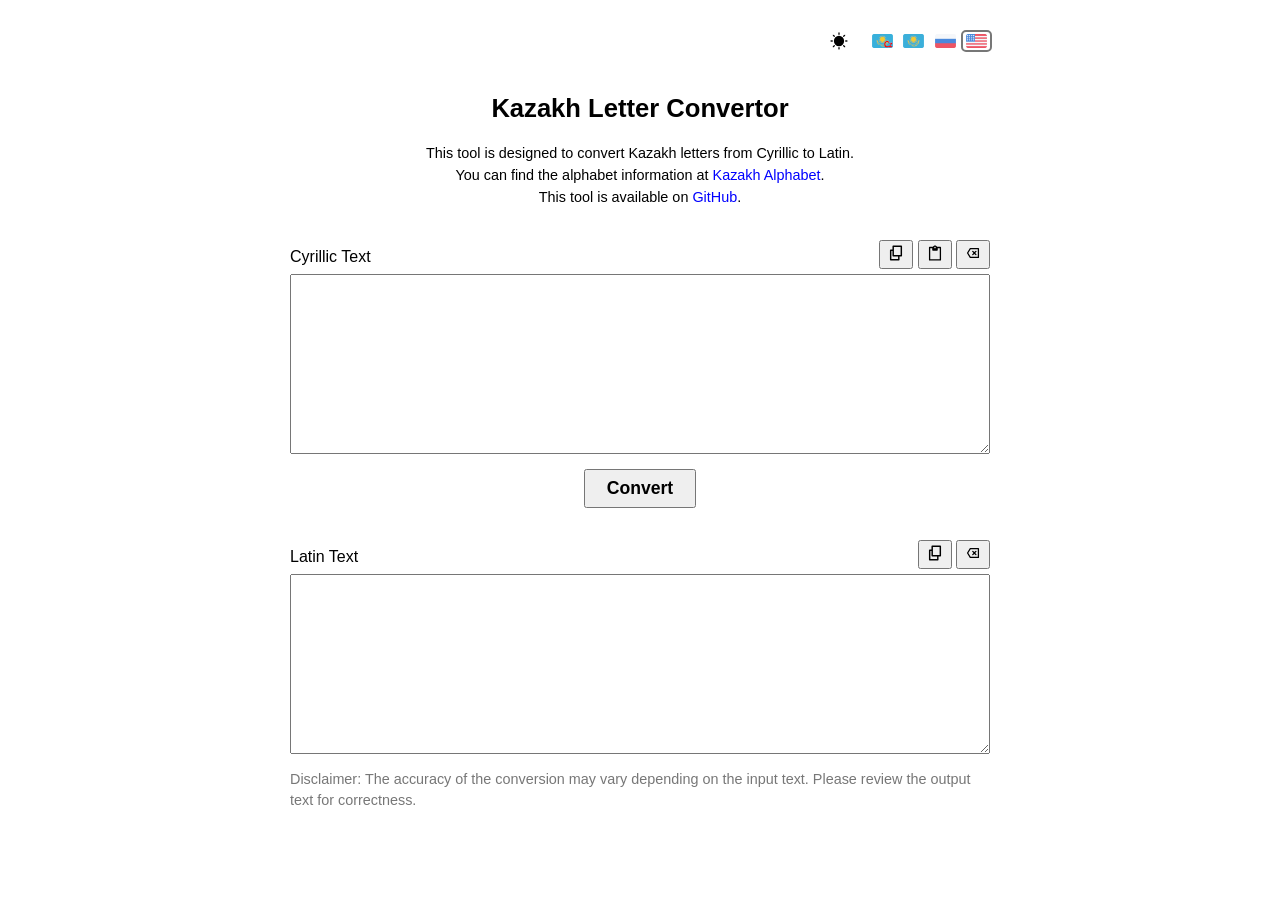
==== commit d4209fec: "Update browser assets: replace favicon and screenshots for ENU and KAZ versions, add dark mode" ====
--- a/convertor/browser/cazac-letter-convertor.html
+++ b/convertor/browser/cazac-letter-convertor.html
@@ -1 +1 @@
-<!doctype html><head><meta charset=utf-8><meta name=viewport content="width=device-width,initial-scale=1,shrink-to-fit=no"><meta http-equiv=X-UA-Compatible content="ie=edge"><title></title><link rel=icon type=image/svg+xml href='data:image/svg+xml,%3Csvg xmlns="http://www.w3.org/2000/svg" viewBox="0 0 512 512"%3E%3Cpath d="m 256.22648,111.61345 q 14.05332,7.25333 14.05332,23.11998 0,9.52 -6.79999,18.58666 -7.25333,9.51999 -18.58666,9.51999 -7.70666,0 -15.41332,-4.08 -22.21332,-10.42666 -48.0533,-10.42666 -31.73331,0 -55.30663,13.59999 -23.57331,13.14666 -36.266636,37.62664 -12.693324,24.02665 -12.693324,55.30663 0,53.4933 28.55998,81.14661 29.01331,27.65331 75.70661,27.65331 27.65331,0 48.0533,-10.42666 8.15999,-3.62666 14.50666,-3.62666 11.78665,0 19.94665,9.97333 6.79999,8.61332 6.79999,18.58665 0,7.25333 -3.62666,13.14666 -3.62666,5.89333 -10.42666,9.06666 -35.35997,17.67998 -75.25328,17.67998 -44.42663,0 -81.59994,-18.58665 -37.173307,-19.03999 -59.386624,-55.75996 -22.213317,-36.71997 -22.213317,-88.85327 0,-46.23997 20.853318,-82.95994 21.306651,-36.71997 58.479958,-57.11996 37.173305,-20.853317 83.866605,-20.853317 40.34664,0 74.79995,17.679987 z M 468.3867,363.6666 q 10.88,0 18.13332,7.25333 7.25333,6.8 7.25333,17.67999 0,10.42666 -7.25333,17.67999 -7.25332,7.25332 -18.13332,7.25332 H 322.41347 q -10.42665,0 -17.67998,-7.25332 -6.8,-7.70667 -6.8,-16.31999 0,-7.70666 1.81333,-12.69333 1.81334,-5.43999 6.8,-12.23999 L 414.44007,225.40004 h -87.9466 q -10.87999,0 -18.13332,-7.25333 -7.25333,-7.25333 -7.25333,-18.13332 0,-10.42666 7.25333,-17.22666 7.25333,-7.25333 18.13332,-7.25333 h 139.62657 q 9.97332,0 16.77332,7.25333 7.25333,6.8 7.25333,17.22666 0,6.79999 -1.36,11.78666 -1.36,4.53333 -6.34666,10.87999 L 373.6401,363.6666 Z" style="font-size:453.333px;font-family:Quicksand;-inkscape-font-specification:Quicksand;fill:%230055d4;stroke-width:10;stroke-linejoin:round" /%3E%3C/svg%3E'><script>(function(_0x9b6af,_0x2806ed){const _0x2c1149=a0_0x29dd,_0x5710c4=_0x9b6af();while(!![]){try{const _0x2d6483=-parseInt(_0x2c1149(0x162))/0x1+parseInt(_0x2c1149(0x1d9))/0x2+-parseInt(_0x2c1149(0x19d))/0x3+-parseInt(_0x2c1149(0x12e))/0x4+-parseInt(_0x2c1149(0x146))/0x5+-parseInt(_0x2c1149(0x18b))/0x6*(parseInt(_0x2c1149(0x1d2))/0x7)+parseInt(_0x2c1149(0x161))/0x8;if(_0x2d6483===_0x2806ed)break;else _0x5710c4['push'](_0x5710c4['shift']());}catch(_0x34073){_0x5710c4['push'](_0x5710c4['shift']());}}}(a0_0x32d6,0xdb811),((()=>{'use strict';const _0x228574=a0_0x29dd,_0x166742={'EYISz':function(_0x3d0d2d,_0x1bdcb2){return _0x3d0d2d>=_0x1bdcb2;},'rSjya':function(_0x11ee0a,_0x47fa66){return _0x11ee0a!==_0x47fa66;},'hxdtm':_0x228574(0x1c4),'JEgyJ':_0x228574(0x183),'gmlwf':function(_0x599571,_0x3e413a){return _0x599571===_0x3e413a;},'RYOLN':_0x228574(0x1b0),'fZBhw':function(_0x5360d5,_0x2d78c4,_0x2d7abd){return _0x5360d5(_0x2d78c4,_0x2d7abd);},'cBrar':function(_0x2135be,_0x3c3ae6){return _0x2135be!==_0x3c3ae6;},'eCOjq':function(_0x1d3ba2,_0x1fca70){return _0x1d3ba2-_0x1fca70;},'ZGCbF':function(_0x52bc65,_0x5819f3){return _0x52bc65===_0x5819f3;},'oXMBZ':function(_0x171af7,_0x153ab0){return _0x171af7!==_0x153ab0;},'kwCmh':_0x228574(0x1e1),'cjiDz':function(_0x3daa50,_0x1743b7){return _0x3daa50!==_0x1743b7;},'xshMC':function(_0x143243,_0x4ff5bc){return _0x143243===_0x4ff5bc;},'ffHkp':function(_0x28033a,_0x34b434){return _0x28033a===_0x34b434;},'jgbuE':function(_0x196398,_0x36520e){return _0x196398+_0x36520e;},'snYTv':function(_0x19c6cd,_0x271933){return _0x19c6cd!==_0x271933;},'BYUwG':function(_0x4c3e0e,_0x57a4c1){return _0x4c3e0e(_0x57a4c1);},'NvieB':_0x228574(0x15e),'kzzXn':function(_0x586d90,_0x3f959b){return _0x586d90<_0x3f959b;},'RohtD':function(_0x41cee1,_0x572e2c){return _0x41cee1===_0x572e2c;},'PujPs':function(_0x449737,_0x8bd9c4){return _0x449737===_0x8bd9c4;},'lcmCP':function(_0x29b081,_0x50dbbc){return _0x29b081===_0x50dbbc;},'nEFbj':function(_0x5b8fe6,_0x5c391e){return _0x5b8fe6===_0x5c391e;},'twNus':function(_0x1282dd,_0x1ad625){return _0x1282dd(_0x1ad625);},'rzOGA':function(_0x1e9ff1,_0x436bbe){return _0x1e9ff1(_0x436bbe);},'oRejx':function(_0x5e6b1c,_0x57214c){return _0x5e6b1c!==_0x57214c;},'RAxUx':function(_0xe38322,_0x18e90f){return _0xe38322+_0x18e90f;},'OTbdW':function(_0x2ac366,_0x5c7704){return _0x2ac366+_0x5c7704;},'YhpZp':function(_0x3ad83e,_0x59db18){return _0x3ad83e!==_0x59db18;},'bmidA':function(_0x211a50,_0x323e5c){return _0x211a50===_0x323e5c;},'XWIrP':'KtoVd','qXGXb':'SFwcc','yLumy':function(_0x2f4b61,_0x54cd0b){return _0x2f4b61!==_0x54cd0b;},'DLqsi':function(_0x26c737,_0x293d13){return _0x26c737>_0x293d13;},'XyVJc':'nWRPV','cgyOm':_0x228574(0x12b),'wWHGY':function(_0x9b633f,_0x254221){return _0x9b633f===_0x254221;},'QaKmW':_0x228574(0x1ca),'XZBGr':_0x228574(0x1a0),'qzNpH':function(_0x59244e,_0x50ec1b){return _0x59244e!==_0x50ec1b;},'dWLvF':function(_0x35f7bd,_0x1eed1e){return _0x35f7bd===_0x1eed1e;},'nMYXh':function(_0x2723cb,_0x1645d1){return _0x2723cb===_0x1645d1;},'LoKrR':function(_0x1edff9,_0x3cae9d){return _0x1edff9!==_0x3cae9d;},'FaOJE':function(_0x4082d9,_0x1a13e0,_0x287ad6){return _0x4082d9(_0x1a13e0,_0x287ad6);},'aANtj':function(_0x4cdda9,_0x23e6e2){return _0x4cdda9===_0x23e6e2;},'yCktZ':function(_0x4cad9e,_0x28387a){return _0x4cad9e+_0x28387a;},'sRqMU':function(_0x2e65ba,_0x46f287){return _0x2e65ba(_0x46f287);},'ULFwi':_0x228574(0x15f),'jMqRs':_0x228574(0x144),'siCoU':_0x228574(0x1c2),'IMGMr':'btn-clear-cyril','KejWO':_0x228574(0x188),'pxKQN':_0x228574(0x153),'IPEyK':'btn-convert','dbmrn':'[data-lang-code]','EOQVB':function(_0x274261,_0x57da73){return _0x274261+_0x57da73;},'uWDyE':function(_0x525e4e,_0x258ef0){return _0x525e4e===_0x258ef0;},'FyNcv':'EwnAG','iDwwl':function(_0x167c76,_0xe45224){return _0x167c76==_0xe45224;},'lyEnd':function(_0x55febf,_0x419b30){return _0x55febf(_0x419b30);},'qpeAE':_0x228574(0x19e),'bQChX':_0x228574(0x1db),'PoAHx':'current','aqpeV':_0x228574(0x1ae),'beMlS':'Кириллический\x20текст','mNccu':_0x228574(0x14f),'rbqWP':'Копировать','yxEWd':_0x228574(0x1ab),'COTaR':_0x228574(0x160),'ZEYdZ':_0x228574(0x16c),'GTdIn':_0x228574(0x14a),'eByjV':_0x228574(0x17d),'Fhvrd':_0x228574(0x17e),'nviOD':_0x228574(0x13c),'TSAXS':'Қою','CYrAY':_0x228574(0x18f),'lFDmN':_0x228574(0x129),'kowGa':_0x228574(0x195),'RCYHM':_0x228574(0x180),'jolJM':_0x228574(0x1b4),'sPYhv':_0x228574(0x1d4),'peaOZ':'Köxirüw','KZysI':_0x228574(0x1e0),'TqkHw':_0x228574(0x186),'zEroi':'Awdaruw','SGNeV':_0x228574(0x134),'RIWII':_0x228574(0x11e),'iKelK':_0x228574(0x147),'lBVgM':_0x228574(0x15c),'OnhQc':_0x228574(0x1c0),'VOmQj':'Paste','qCcuH':_0x228574(0x1e9),'wtWlc':'Convert','NirTL':_0x228574(0x150),'SALhn':_0x228574(0x120),'kBrLo':_0x228574(0x1a8),'Ggjsu':'yšw'};let _0x5d75f7='';const _0x373c12={'rus':{'document-title':_0x166742[_0x228574(0x187)],'cyrillic_text':_0x166742['beMlS'],'latin_text':_0x166742[_0x228574(0x1c9)],'copy':{'title':_0x166742[_0x228574(0x1bb)],'alt':_0x166742[_0x228574(0x1bb)]},'paste':{'title':_0x228574(0x1ab),'alt':_0x166742[_0x228574(0x1a9)]},'clear':{'title':_0x228574(0x160),'alt':_0x166742[_0x228574(0x1d7)]},'convert':_0x166742[_0x228574(0x1b5)],'info':'\x0a\x20\x20\x20\x20\x20\x20\x20\x20\x20\x20\x20\x20<p>Этот\x20инструмент\x20предназначен\x20для\x20преобразования\x20казахских\x20букв\x20из\x20кириллицы\x20в\x20латиницу.</p>\x0a\x20\x20\x20\x20\x20\x20\x20\x20\x20\x20\x20\x20<p>Информацию\x20об\x20алфавите\x20можно\x20найти\x20на\x20<a\x20href=\x22https://github.com/tolkensak/cazac-letter\x22\x20target=\x22_blank\x22>Казахский\x20алфавит</a>.</p>\x0a\x20\x20\x20\x20\x20\x20\x20\x20\x20\x20\x20\x20<p>Этот\x20инструмент\x20доступен\x20на\x20<a\x20href=\x22https://github.com/tolkensak/cazac-letter/tree/main/convertor/browser\x22\x20target=\x22_blank\x22>GitHub</a>.</p>\x0a\x20\x20\x20\x20\x20\x20\x20\x20','disclaimer':_0x166742['GTdIn']},'kaz':{'document-title':_0x166742[_0x228574(0x181)],'cyrillic_text':_0x228574(0x1c3),'latin_text':_0x166742['Fhvrd'],'copy':{'title':_0x166742[_0x228574(0x1b2)],'alt':_0x228574(0x13c)},'paste':{'title':_0x228574(0x1ac),'alt':_0x166742['TSAXS']},'clear':{'title':_0x166742[_0x228574(0x185)],'alt':_0x228574(0x18f)},'convert':_0x166742[_0x228574(0x179)],'info':_0x166742['kowGa'],'disclaimer':_0x166742['RCYHM']},'caz':{'document-title':_0x228574(0x182),'cyrillic_text':_0x166742['jolJM'],'latin_text':_0x166742[_0x228574(0x156)],'copy':{'title':_0x166742[_0x228574(0x18d)],'alt':'Köxirüw'},'paste':{'title':_0x166742['KZysI'],'alt':_0x228574(0x1e0)},'clear':{'title':'Öxirüw','alt':_0x166742['TqkHw']},'convert':_0x166742[_0x228574(0x12f)],'info':_0x166742[_0x228574(0x130)],'disclaimer':_0x228574(0x159)},'enu':{'document-title':_0x166742['RIWII'],'cyrillic_text':_0x166742[_0x228574(0x19a)],'latin_text':_0x166742['lBVgM'],'copy':{'title':_0x166742[_0x228574(0x121)],'alt':_0x166742['OnhQc']},'paste':{'title':_0x166742[_0x228574(0x13f)],'alt':_0x228574(0x1b7)},'clear':{'title':_0x166742[_0x228574(0x131)],'alt':_0x166742[_0x228574(0x131)]},'convert':_0x166742['wtWlc'],'info':_0x166742[_0x228574(0x16f)],'disclaimer':_0x166742['SALhn']}};let _0xfffe43;const _0x50887b='ś',_0x5ecca7='ŝ',_0x3e6ddb='ş',_0x478e1d='š',_0x429e1c={'а':'a','ә':'ä','б':'b','в':'v','г':'g','ғ':'q','д':'d','е':'e','ж':'j','з':'z','й':'y','к':'k','қ':'c','л':'l','м':'m','н':'n','ң':'ñ','о':'o','ө':'ö','п':'p','р':'r','с':'s','т':'t','ұ':'u','ү':'ü','ф':'f','х':'h','һ':'h','ц':'ţ','ч':'ť','ш':'x','ы':'ı','і':'i','э':'e','ъ':'','ь':'','А':'A','Ә':'Ä','Б':'B','В':'V','Г':'G','Ғ':'Q','Д':'D','Е':'E','Ж':'J','З':'Z','Й':'Y','К':'K','Қ':'C','Л':'L','М':'M','Н':'N','Ң':'Ñ','О':'O','Ө':'Ö','П':'P','Р':'R','С':'S','Т':'T','Ұ':'U','Ү':'Ü','Ф':'F','Х':'H','Һ':'H','Ц':'Ţ','Ч':'Ť','Ш':'X','Ы':'I','І':'İ','Э':'E','Ъ':'','Ь':'','Я':'Yś','я':'yś','И':'Ŝy','и':'ŝy','Ё':'Yo','ё':'yo','У':'Şw','у':'şw','Ю':_0x166742[_0x228574(0x13d)],'ю':_0x166742[_0x228574(0x14d)],'Щ':'Xx','щ':'xx'},_0x4d3802={'a':{'vowel':!0x0,'thick':!0x0},'ä':{'vowel':!0x0,'thick':!0x1},'b':{'vowel':!0x1},'v':{'vowel':!0x1},'g':{'vowel':!0x1},'q':{'vowel':!0x1,'thick':!0x0},'d':{'vowel':!0x1},'e':{'vowel':!0x0},'j':{'vowel':!0x1},'z':{'vowel':!0x1},'y':{'vowel':!0x1},'k':{'vowel':!0x1},'c':{'vowel':!0x1,'thick':!0x0},'l':{'vowel':!0x1},'m':{'vowel':!0x1},'n':{'vowel':!0x1},'ñ':{'vowel':!0x1},'o':{'vowel':!0x0,'thick':!0x0},'ö':{'vowel':!0x0,'thick':!0x1},'p':{'vowel':!0x1},'r':{'vowel':!0x1},'s':{'vowel':!0x1},'t':{'vowel':!0x1},'u':{'vowel':!0x0,'thick':!0x0},'ü':{'vowel':!0x0,'thick':!0x1},'f':{'vowel':!0x1},'h':{'vowel':!0x1,'thick':!0x0},'x':{'vowel':!0x1},'ı':{'vowel':!0x0,'thick':!0x0},'i':{'vowel':!0x0,'thick':!0x1},'A':{'vowel':!0x0,'thick':!0x0},'Ä':{'vowel':!0x0,'thick':!0x1},'B':{'vowel':!0x1},'V':{'vowel':!0x1},'G':{'vowel':!0x1},'Q':{'vowel':!0x1,'thick':!0x0},'D':{'vowel':!0x1},'E':{'vowel':!0x0},'J':{'vowel':!0x1},'Z':{'vowel':!0x1},'Y':{'vowel':!0x1},'K':{'vowel':!0x1},'C':{'vowel':!0x1,'thick':!0x0},'L':{'vowel':!0x1},'M':{'vowel':!0x1},'N':{'vowel':!0x1},'Ñ':{'vowel':!0x1},'O':{'vowel':!0x0,'thick':!0x0},'Ö':{'vowel':!0x0,'thick':!0x1},'P':{'vowel':!0x1},'R':{'vowel':!0x1},'S':{'vowel':!0x1},'T':{'vowel':!0x1},'U':{'vowel':!0x0,'thick':!0x0},'Ü':{'vowel':!0x0,'thick':!0x1},'F':{'vowel':!0x1},'H':{'vowel':!0x1,'thick':!0x0},'X':{'vowel':!0x1},'I':{'vowel':!0x0,'thick':!0x0},'İ':{'vowel':!0x0,'thick':!0x1}};_0x4d3802[_0x5ecca7]={'vowel':!0x0},_0x4d3802['Ŝ']={'vowel':!0x0},_0x4d3802[_0x478e1d]={'vowel':!0x0},_0x4d3802['Š']={'vowel':!0x0},_0x4d3802['ţ']={'vowel':!0x1},_0x4d3802['Ţ']={'vowel':!0x1},_0x4d3802['ť']={'vowel':!0x1},_0x4d3802['Ť']={'vowel':!0x1};const _0x5c0a75=(_0x49eae1,_0x4dcb1b)=>{const _0x1d21a0=_0x228574;for(_0x49eae1['i']--;_0x166742['EYISz'](_0x49eae1['i'],0x0);_0x49eae1['i']--)if(_0x49eae1[_0x1d21a0(0x1b9)]=_0x4d3802[_0x4dcb1b[_0x1d21a0(0x1b6)][_0x49eae1['i']]],_0x166742['rSjya'](void 0x0,_0x49eae1['rule']))return;_0x49eae1['i']=-0x1;},_0x127b2a=(_0x53e8b8,_0x5def0e)=>{const _0x11937f=_0x228574;for(_0x53e8b8['i']++;_0x53e8b8['i']<_0x5def0e['n'];_0x53e8b8['i']++)if(_0x53e8b8['rule']=_0x4d3802[_0x5def0e[_0x11937f(0x1b6)][_0x53e8b8['i']]],_0x166742['rSjya'](void 0x0,_0x53e8b8[_0x11937f(0x1b9)]))return;_0x53e8b8['i']=-0x1;},_0x5adc12=_0x18bd9d=>{const _0x4629d5=_0x228574,_0x1aa79e={'eeauw':_0x166742[_0x4629d5(0x14b)],'Bkfro':function(_0x57ecd1,_0x4d9a8a){return _0x57ecd1==_0x4d9a8a;},'gDTZc':_0x166742['JEgyJ'],'VKGMv':function(_0x3f9252,_0x4ca43e){const _0x4a17ba=_0x4629d5;return _0x166742[_0x4a17ba(0x126)](_0x3f9252,_0x4ca43e);},'buPOb':function(_0x52a285,_0x73ab9){return _0x52a285!==_0x73ab9;},'qpVkJ':function(_0x2ac3bd,_0x5ef396){const _0x13d267=_0x4629d5;return _0x166742[_0x13d267(0x151)](_0x2ac3bd,_0x5ef396);},'TwFAX':_0x166742[_0x4629d5(0x1be)]};let _0x51be8d={'i':_0x18bd9d['i']};for(;_0x166742['fZBhw'](_0x5c0a75,_0x51be8d,_0x18bd9d),_0x166742['cBrar'](-0x1,_0x51be8d['i']);)return _0x51be8d['i']===_0x166742['eCOjq'](_0x18bd9d['i'],0x1)&&!0x0===_0x51be8d['rule'][_0x4629d5(0x152)]?'':_0x166742[_0x4629d5(0x1f1)](!0x0,_0x51be8d[_0x4629d5(0x1b9)][_0x4629d5(0x1c6)])?_0x18bd9d[_0x4629d5(0x17a)](_0x18bd9d['ch']):_0x166742[_0x4629d5(0x151)](!0x1,_0x51be8d[_0x4629d5(0x1b9)][_0x4629d5(0x1c6)])?_0x18bd9d['fnThin'](_0x18bd9d['ch']):_0x18bd9d[_0x4629d5(0x154)](_0x18bd9d['ch']);for(_0x51be8d['i']=_0x18bd9d['i']+0x1;_0x166742['fZBhw'](_0x127b2a,_0x51be8d,_0x18bd9d),-0x1!==_0x51be8d['i'];){if(!0x0===_0x51be8d['rule'][_0x4629d5(0x152)]){if(_0x4629d5(0x15a)!==_0x4629d5(0x1de)){switch(_0x18bd9d[_0x4629d5(0x1b6)][_0x51be8d['i']]){case'ı':case'I':return _0x18bd9d['fnThick'](_0x18bd9d['ch']);case'i':case'İ':return _0x18bd9d[_0x4629d5(0x1a3)](_0x18bd9d['ch']);}return'';}else{const _0x18abcf=_0x59f5ce[_0x4629d5(0x1af)](_0x1aa79e[_0x4629d5(0x158)]),_0x126553=_0x187aab[_0x53496d][_0x18abcf];void 0x0===_0x126553?_0x5c650f[_0x4629d5(0x11a)]='':_0x1aa79e[_0x4629d5(0x192)](_0x1aa79e[_0x4629d5(0x1ce)],typeof _0x126553)?(_0x1aa79e[_0x4629d5(0x123)](void 0x0,_0x126553[_0x4629d5(0x167)])&&(_0x28d69c['innerHTML']=_0x126553[_0x4629d5(0x167)]),_0x1aa79e[_0x4629d5(0x1a2)](void 0x0,_0x126553[_0x4629d5(0x164)])&&(_0x5a4691[_0x4629d5(0x164)]=_0x126553[_0x4629d5(0x164)]),void 0x0!==_0x126553[_0x4629d5(0x1a5)]&&(_0x3962aa[_0x4629d5(0x1a5)]=_0x126553['alt'])):(_0x3408a1[_0x4629d5(0x11a)]=_0x126553,_0x1aa79e[_0x4629d5(0x1ea)](_0x1aa79e[_0x4629d5(0x145)],_0x18abcf)&&(_0x4498e5[_0x4629d5(0x164)]=_0x126553));}}return _0x166742[_0x4629d5(0x151)](!0x0,_0x51be8d[_0x4629d5(0x1b9)][_0x4629d5(0x1c6)])?_0x18bd9d[_0x4629d5(0x17a)](_0x18bd9d['ch']):!0x1===_0x51be8d['rule'][_0x4629d5(0x1c6)]?_0x18bd9d[_0x4629d5(0x1a3)](_0x18bd9d['ch']):_0x18bd9d[_0x4629d5(0x154)](_0x18bd9d['ch']);}return _0x18bd9d[_0x4629d5(0x154)](_0x18bd9d['ch']);},_0x516986=_0x493d22=>{const _0x1b1d5d=_0x228574;if(_0x166742[_0x1b1d5d(0x17b)](_0x166742['kwCmh'],_0x166742[_0x1b1d5d(0x1e2)])){for(_0x3549f5['i']--;_0x4fa016['i']>=0x0;_0xcfba5['i']--)if(_0x1be6f2[_0x1b1d5d(0x1b9)]=_0x213a6b[_0x2ef13f[_0x1b1d5d(0x1b6)][_0x41b76a['i']]],_0x166742[_0x1b1d5d(0x126)](void 0x0,_0x1648d4[_0x1b1d5d(0x1b9)]))return;_0x297589['i']=-0x1;}else{let _0x383568={'i':_0x493d22['i']};for(;_0x166742[_0x1b1d5d(0x1e3)](_0x5c0a75,_0x383568,_0x493d22),_0x166742['cjiDz'](-0x1,_0x383568['i']);)return _0x166742[_0x1b1d5d(0x175)](!0x0,_0x383568[_0x1b1d5d(0x1b9)][_0x1b1d5d(0x1c6)])?_0x493d22[_0x1b1d5d(0x17a)](_0x493d22['ch']):_0x166742[_0x1b1d5d(0x198)](!0x1,_0x383568['rule']['thick'])?_0x493d22[_0x1b1d5d(0x1a3)](_0x493d22['ch']):_0x493d22[_0x1b1d5d(0x154)](_0x493d22['ch']);for(_0x383568['i']=_0x166742[_0x1b1d5d(0x19b)](_0x493d22['i'],0x1);_0x166742[_0x1b1d5d(0x1e3)](_0x127b2a,_0x383568,_0x493d22),_0x166742[_0x1b1d5d(0x1ba)](-0x1,_0x383568['i']);)return _0x166742[_0x1b1d5d(0x175)](!0x0,_0x383568[_0x1b1d5d(0x1b9)]['thick'])?_0x493d22[_0x1b1d5d(0x17a)](_0x493d22['ch']):!0x1===_0x383568[_0x1b1d5d(0x1b9)][_0x1b1d5d(0x1c6)]?_0x493d22[_0x1b1d5d(0x1a3)](_0x493d22['ch']):_0x493d22['fnDefault'](_0x493d22['ch']);return _0x493d22[_0x1b1d5d(0x154)](_0x493d22['ch']);}},_0x34c7c9=_0x2603ce=>{const _0x45a774=_0x228574,_0x22c340={'MCbfe':function(_0x4ddb29,_0x461fd8){const _0x138ce2=a0_0x29dd;return _0x166742[_0x138ce2(0x1ad)](_0x4ddb29,_0x461fd8);},'FAmtt':_0x45a774(0x1c1)};if(_0x166742[_0x45a774(0x151)](_0x166742['NvieB'],'SEzUU')){const _0x2942c3={'str':''};let _0x1ff8d6,_0x544f24='',_0x4e2d9d=_0x2603ce['length'],_0x436193='',_0x445140='';for(_0x1ff8d6=0x0;_0x166742[_0x45a774(0x1cf)](_0x1ff8d6,_0x4e2d9d);_0x1ff8d6++)_0x445140=_0x436193,_0x436193=_0x2603ce[_0x1ff8d6],_0x2942c3[_0x45a774(0x1b6)]+=_0x166742[_0x45a774(0x122)]('и',_0x445140)||'И'===_0x445140?_0x166742[_0x45a774(0x1ef)]('я',_0x436193)||_0x166742[_0x45a774(0x1f1)]('Я',_0x436193)?_0x166742['xshMC']('я',_0x436193)?_0x50887b:'Ś':_0x166742[_0x45a774(0x19f)]('ю',_0x436193)||_0x166742['nEFbj']('Ю',_0x436193)?'ю'===_0x436193?'šw':'ŠW':_0x429e1c[_0x436193]??_0x436193:_0x429e1c[_0x436193]??_0x436193;for(_0x2942c3['n']=_0x2942c3['str'][_0x45a774(0x139)],_0x2942c3['i']=0x0;_0x166742[_0x45a774(0x1cf)](_0x2942c3['i'],_0x2942c3['n']);_0x2942c3['i']++){switch(_0x2942c3['ch']=_0x2942c3['str'][_0x2942c3['i']],_0x2942c3['ch']){case'Ş':case _0x3e6ddb:_0x2942c3[_0x45a774(0x17a)]=_0x3df44a=>_0x3df44a===_0x3e6ddb?'u':'U',_0x2942c3['fnThin']=_0x347361=>_0x347361===_0x3e6ddb?'ü':'Ü',_0x2942c3['fnDefault']=_0x2942c3[_0x45a774(0x17a)],_0x436193=_0x166742['BYUwG'](_0x5adc12,_0x2942c3);break;case'Ŝ':case _0x5ecca7:_0x2942c3[_0x45a774(0x17a)]=_0x460a4f=>_0x460a4f===_0x5ecca7?'ı':'I',_0x2942c3[_0x45a774(0x1a3)]=_0x33946b=>_0x33946b===_0x5ecca7?'i':'İ',_0x2942c3[_0x45a774(0x154)]=_0x2942c3[_0x45a774(0x1a3)],_0x436193=_0x166742[_0x45a774(0x1ad)](_0x516986,_0x2942c3);break;case'Ś':case _0x50887b:_0x2942c3[_0x45a774(0x17a)]=_0x1e2a52=>_0x1e2a52===_0x50887b?'a':'A',_0x2942c3[_0x45a774(0x1a3)]=_0x42f088=>_0x42f088===_0x50887b?'ä':'Ä',_0x2942c3[_0x45a774(0x154)]=_0x2942c3[_0x45a774(0x17a)],_0x436193=_0x166742['twNus'](_0x516986,_0x2942c3);break;case'Š':case _0x478e1d:_0x2942c3[_0x45a774(0x17a)]=_0x3be9c8=>_0x3be9c8===_0x478e1d?'u':'U',_0x2942c3[_0x45a774(0x1a3)]=_0x4593a9=>_0x4593a9===_0x478e1d?'ü':'Ü',_0x2942c3['fnDefault']=_0x2942c3['fnThick'],_0x436193=_0x166742[_0x45a774(0x1e7)](_0x516986,_0x2942c3);break;default:_0x436193='\x20',_0x544f24+=_0x2942c3['ch'];}_0x166742['oRejx']('\x20',_0x436193)&&(_0x2942c3[_0x45a774(0x1b6)]=_0x166742[_0x45a774(0x19b)](_0x166742[_0x45a774(0x1a1)](_0x2942c3['str'][_0x45a774(0x184)](0x0,_0x2942c3['i']),_0x436193),_0x2942c3['str'][_0x45a774(0x184)](_0x166742[_0x45a774(0x171)](_0x2942c3['i'],_0x436193[_0x45a774(0x139)]))),_0x2942c3['n']=_0x2942c3[_0x45a774(0x1b6)][_0x45a774(0x139)],_0x544f24+=_0x436193);}if(_0x166742[_0x45a774(0x16e)]('\x20',_0x544f24)){if(_0x166742[_0x45a774(0x1c5)](_0x166742['XWIrP'],_0x166742[_0x45a774(0x1a4)])){const _0x2f6ce9=_0x3eb7fb[_0x45a774(0x125)](_0x45a774(0x1a0));_0x272186['clipboard']['writeText'](_0x2f6ce9['value']);}else{_0x544f24=_0x544f24[_0x45a774(0x14c)]('ţ','ts'),_0x544f24=_0x544f24[_0x45a774(0x14c)]('Ţ','Ts'),_0x544f24=_0x544f24[_0x45a774(0x14c)]('ť','tx'),_0x544f24=_0x544f24[_0x45a774(0x14c)]('Ť','Tx');let _0x159eaf,_0x317555=0x0;for(_0x4e2d9d=_0x544f24[_0x45a774(0x139)],_0x1ff8d6=0x0;_0x166742[_0x45a774(0x1cf)](_0x1ff8d6,_0x4e2d9d);_0x1ff8d6++)if(_0x159eaf=_0x544f24[_0x1ff8d6]['toUpperCase'](),_0x166742['yLumy'](_0x159eaf,_0x544f24[_0x1ff8d6][_0x45a774(0x128)]())&&_0x166742[_0x45a774(0x122)](_0x159eaf,_0x544f24[_0x1ff8d6])&&(_0x317555++,_0x166742[_0x45a774(0x1d6)](_0x317555,0x1))){_0x544f24=_0x544f24[_0x45a774(0x17c)]();break;}}}return _0x544f24;}else{const _0x4abd10={'jWRcc':function(_0x53f838,_0x3bc83d){const _0x5c5dad=_0x45a774;return _0x22c340[_0x5c5dad(0x1b3)](_0x53f838,_0x3bc83d);}};_0xb265bf[_0x45a774(0x199)](_0x22c340['FAmtt'],function(){const _0x35e88d=_0x45a774;_0x4abd10['jWRcc'](_0x264dd0,this[_0x35e88d(0x1af)](_0x35e88d(0x1e6)));});}};window[_0x228574(0x1bf)]=function(){const _0xfd80db=_0x228574,_0x3828c1={'sZPXb':function(_0xe82043,_0x5c4f83,_0x176a35){const _0x27c9fe=a0_0x29dd;return _0x166742[_0x27c9fe(0x1e3)](_0xe82043,_0x5c4f83,_0x176a35);},'VclnT':function(_0x36ffd1,_0x1aba0f){return _0x166742['qzNpH'](_0x36ffd1,_0x1aba0f);},'kZtxd':function(_0x27564c,_0x2d1933){const _0x1b04da=a0_0x29dd;return _0x166742[_0x1b04da(0x148)](_0x27564c,_0x2d1933);},'bqMMN':function(_0x3134a8,_0xca66ea){const _0xf8ad56=a0_0x29dd;return _0x166742[_0xf8ad56(0x1dc)](_0x3134a8,_0xca66ea);},'nOcCY':function(_0x8a74c5,_0x420e1e){const _0x273611=a0_0x29dd;return _0x166742[_0x273611(0x13a)](_0x8a74c5,_0x420e1e);},'PMshE':function(_0x38a06b,_0x47f41d){const _0x59d727=a0_0x29dd;return _0x166742[_0x59d727(0x1ee)](_0x38a06b,_0x47f41d);},'ALDXy':_0x166742[_0xfd80db(0x166)],'VAbNu':function(_0x464790,_0x38f4bb,_0xed4078){const _0x5234e1=_0xfd80db;return _0x166742[_0x5234e1(0x11b)](_0x464790,_0x38f4bb,_0xed4078);},'RdQzq':function(_0x356e24,_0x153de5){const _0xa2c070=_0xfd80db;return _0x166742[_0xa2c070(0x172)](_0x356e24,_0x153de5);},'oJbom':function(_0x20d03a,_0x128c13){const _0x499bf9=_0xfd80db;return _0x166742[_0x499bf9(0x12c)](_0x20d03a,_0x128c13);},'mAGMD':function(_0x51d868,_0x58bafb){return _0x51d868===_0x58bafb;},'sfCHm':function(_0x52b398,_0x322174){return _0x166742['yCktZ'](_0x52b398,_0x322174);},'ZCHUz':function(_0x2be0b7,_0x8b0caa){const _0x844f5d=_0xfd80db;return _0x166742[_0x844f5d(0x1cc)](_0x2be0b7,_0x8b0caa);},'mKgAF':function(_0x134df0,_0x2d9c77){return _0x134df0===_0x2d9c77;},'YybXB':_0x166742[_0xfd80db(0x119)],'csprq':_0xfd80db(0x13b),'mODRN':_0x166742[_0xfd80db(0x11f)],'BqvxX':function(_0x5030ba,_0x1910a2){return _0x166742['YhpZp'](_0x5030ba,_0x1910a2);}};_0x392c0e(),document[_0xfd80db(0x125)](_0x166742[_0xfd80db(0x1cd)])[_0xfd80db(0x11c)]=()=>{const _0x57b544=_0xfd80db;if(_0x166742[_0x57b544(0x18a)](_0x166742[_0x57b544(0x1aa)],_0x57b544(0x196))){switch(_0x1cc8fe[_0x57b544(0x1b6)][_0x418a84['i']]){case'ı':case'I':return _0x39c166['fnThick'](_0x5ec683['ch']);case'i':case'İ':return _0x2d8aee[_0x57b544(0x1a3)](_0x9e9cd6['ch']);}return'';}else{const _0x33e1b3=document['getElementById'](_0x166742[_0x57b544(0x166)]);navigator[_0x57b544(0x176)][_0x57b544(0x124)](_0x33e1b3['value']);}},document[_0xfd80db(0x125)](_0x166742[_0xfd80db(0x170)])[_0xfd80db(0x11c)]=()=>{const _0x1354c6=_0xfd80db;if(_0x166742['wWHGY'](_0x166742[_0x1354c6(0x13e)],_0x166742[_0x1354c6(0x13e)])){const _0x31bb22=document[_0x1354c6(0x125)](_0x1354c6(0x12b));navigator['clipboard'][_0x1354c6(0x1da)]()[_0x1354c6(0x1cb)](_0xda9d1=>_0x31bb22[_0x1354c6(0x1c8)]+=_0xda9d1),_0x31bb22[_0x1354c6(0x1dd)]();}else{let _0x2fa225={'i':_0x51c504['i']};for(;WkJMdn['sZPXb'](_0x13c5e4,_0x2fa225,_0x3c0e12),WkJMdn[_0x1354c6(0x14e)](-0x1,_0x2fa225['i']);)return _0x2fa225['i']===WkJMdn['kZtxd'](_0x525322['i'],0x1)&&!0x0===_0x2fa225['rule'][_0x1354c6(0x152)]?'':WkJMdn['bqMMN'](!0x0,_0x2fa225['rule'][_0x1354c6(0x1c6)])?_0x4b0999[_0x1354c6(0x17a)](_0x22bbf3['ch']):WkJMdn['nOcCY'](!0x1,_0x2fa225['rule'][_0x1354c6(0x1c6)])?_0x94d933[_0x1354c6(0x1a3)](_0x528c53['ch']):_0x1c914c[_0x1354c6(0x154)](_0xb25c1c['ch']);for(_0x2fa225['i']=_0x5a9025['i']+0x1;_0x4daa8a(_0x2fa225,_0x2c31f7),WkJMdn[_0x1354c6(0x1c7)](-0x1,_0x2fa225['i']);){if(WkJMdn[_0x1354c6(0x19c)](!0x0,_0x2fa225[_0x1354c6(0x1b9)][_0x1354c6(0x152)])){switch(_0x483ec4[_0x1354c6(0x1b6)][_0x2fa225['i']]){case'ı':case'I':return _0x49f5f7['fnThick'](_0x5ea6ce['ch']);case'i':case'İ':return _0x5b1b4e['fnThin'](_0x42dba7['ch']);}return'';}return!0x0===_0x2fa225[_0x1354c6(0x1b9)][_0x1354c6(0x1c6)]?_0x58bfc7['fnThick'](_0x3d70be['ch']):!0x1===_0x2fa225[_0x1354c6(0x1b9)][_0x1354c6(0x1c6)]?_0x5e3e4e[_0x1354c6(0x1a3)](_0x10344b['ch']):_0x51d6a6[_0x1354c6(0x154)](_0xcca88a['ch']);}return _0x45f392[_0x1354c6(0x154)](_0x5aeea7['ch']);}},document['getElementById'](_0x166742[_0xfd80db(0x169)])[_0xfd80db(0x11c)]=()=>{const _0x9af035=_0xfd80db,_0x5c96a5=document[_0x9af035(0x125)](_0x3828c1['ALDXy']);_0x5c96a5['value']='',_0x5c96a5['focus']();},document['getElementById'](_0x166742[_0xfd80db(0x173)])['onclick']=()=>{const _0x5677e3=_0xfd80db,_0x45ba04=document['getElementById'](_0x166742[_0x5677e3(0x11f)]);navigator['clipboard'][_0x5677e3(0x124)](_0x45ba04['value']);},document[_0xfd80db(0x125)](_0x166742[_0xfd80db(0x194)])['onclick']=()=>{const _0x3208f5=_0xfd80db,_0x2ca5d9=document[_0x3208f5(0x125)](_0x166742[_0x3208f5(0x11f)]);_0x2ca5d9['value']='',_0x2ca5d9['focus']();},document[_0xfd80db(0x125)](_0x166742[_0xfd80db(0x1b8)])['onclick']=()=>{const _0x493333=_0xfd80db;if(_0x3828c1[_0x493333(0x1c7)](_0x3828c1['YybXB'],_0x3828c1[_0x493333(0x149)])){let _0x5d7580=document[_0x493333(0x125)](_0x3828c1['ALDXy'])[_0x493333(0x1c8)];_0x5d7580=(_0x1d29ab=>{const _0x4b2259=_0x493333,_0x5065b4={'pXWaE':function(_0x595dae,_0x388839,_0x29887b){const _0xcae770=a0_0x29dd;return _0x3828c1[_0xcae770(0x16d)](_0x595dae,_0x388839,_0x29887b);},'yZPEw':function(_0x1d1170,_0xebfb01){const _0x11714e=a0_0x29dd;return _0x3828c1[_0x11714e(0x12a)](_0x1d1170,_0xebfb01);},'hBiXZ':function(_0x51fe95,_0x157c4e){return _0x51fe95===_0x157c4e;},'jTzhg':function(_0x1cc284,_0x4b21d3){const _0x5ffd0d=a0_0x29dd;return _0x3828c1[_0x5ffd0d(0x1ec)](_0x1cc284,_0x4b21d3);},'SDlaX':function(_0x3c0a44,_0x55acee){return _0x3c0a44!==_0x55acee;}};if(_0x4b2259(0x1e4)===_0x4b2259(0x197)){let _0x4ada01={'i':_0x3685ca['i']};for(;CZbrte['pXWaE'](_0x2c4dcf,_0x4ada01,_0x428f1b),-0x1!==_0x4ada01['i'];)return CZbrte['yZPEw'](!0x0,_0x4ada01[_0x4b2259(0x1b9)]['thick'])?_0x374b92[_0x4b2259(0x17a)](_0x38f14f['ch']):CZbrte[_0x4b2259(0x141)](!0x1,_0x4ada01['rule']['thick'])?_0x4cd8b9['fnThin'](_0x1a11ef['ch']):_0xf14f8c[_0x4b2259(0x154)](_0xe9ed1e['ch']);for(_0x4ada01['i']=CZbrte[_0x4b2259(0x190)](_0x38a767['i'],0x1);CZbrte['pXWaE'](_0x4b9fde,_0x4ada01,_0x4f860e),CZbrte['SDlaX'](-0x1,_0x4ada01['i']);)return CZbrte[_0x4b2259(0x17f)](!0x0,_0x4ada01[_0x4b2259(0x1b9)][_0x4b2259(0x1c6)])?_0x1a8cb1[_0x4b2259(0x17a)](_0x41b338['ch']):!0x1===_0x4ada01[_0x4b2259(0x1b9)][_0x4b2259(0x1c6)]?_0x5eb83d['fnThin'](_0x27dcd1['ch']):_0xcda2c3['fnDefault'](_0x415dea['ch']);return _0x4a3f65[_0x4b2259(0x154)](_0x25a951['ch']);}else{if(_0x3828c1[_0x4b2259(0x1e8)]('',_0x1d29ab))return'';if(_0x3828c1[_0x4b2259(0x1e8)](void 0x0,_0xfffe43)){let _0x1f3c98,_0x1b6416='';for(_0x1f3c98 of Object['keys'](_0x429e1c))_0x1b6416+=_0x1f3c98;_0xfffe43=new RegExp(_0x3828c1['sfCHm'](_0x3828c1[_0x4b2259(0x1ec)]('[^',_0x1b6416),']'));}let _0x5963e6=_0x1d29ab['split'](_0xfffe43);_0x5963e6=_0x5963e6[_0x4b2259(0x1d0)](_0x2bdccf=>''!==_0x2bdccf),_0x5963e6=_0x5963e6[_0x4b2259(0x1d0)]((_0x40a9de,_0x2bf970,_0x535ef0)=>_0x535ef0[_0x4b2259(0x140)](_0x40a9de)===_0x2bf970),_0x5963e6=_0x5963e6[_0x4b2259(0x16a)]((_0x48923c,_0xf1f71e)=>_0xf1f71e[_0x4b2259(0x139)]-_0x48923c[_0x4b2259(0x139)]);for(let _0x11d386 of _0x5963e6)_0x1d29ab=_0x1d29ab[_0x4b2259(0x14c)](_0x11d386,_0x3828c1[_0x4b2259(0x1f0)](_0x34c7c9,_0x11d386));return _0x1d29ab;}})(_0x5d7580),document[_0x493333(0x125)](_0x3828c1[_0x493333(0x12d)])[_0x493333(0x1c8)]=_0x5d7580;}else{if(WkJMdn[_0x493333(0x1a6)](!0x0,_0x36914f[_0x493333(0x1b9)][_0x493333(0x152)])){switch(_0xa93580[_0x493333(0x1b6)][_0x170807['i']]){case'ı':case'I':return _0x42b673['fnThick'](_0x18664d['ch']);case'i':case'İ':return _0x2031df[_0x493333(0x1a3)](_0x4b3e10['ch']);}return'';}return WkJMdn[_0x493333(0x1a6)](!0x0,_0x37f614[_0x493333(0x1b9)][_0x493333(0x1c6)])?_0x3193da[_0x493333(0x17a)](_0x164da3['ch']):WkJMdn['mKgAF'](!0x1,_0x58c832[_0x493333(0x1b9)][_0x493333(0x1c6)])?_0x489bea[_0x493333(0x1a3)](_0x31601a['ch']):_0x3b56ad[_0x493333(0x154)](_0x3b3529['ch']);}},document[_0xfd80db(0x1d3)](_0x166742[_0xfd80db(0x1b1)])[_0xfd80db(0x1bd)](_0xc776d2=>{const _0x1f7664=_0xfd80db,_0x3623a3={'kIEjb':_0x3828c1[_0x1f7664(0x1ed)],'LuzJU':function(_0x222aed,_0x3e4f30){const _0xc1d588=_0x1f7664;return _0x3828c1[_0xc1d588(0x1d5)](_0x222aed,_0x3e4f30);},'kzgoN':_0x1f7664(0x191),'PVSrk':function(_0x944bf0,_0x4d195e){return _0x944bf0(_0x4d195e);}};_0xc776d2['addEventListener'](_0x1f7664(0x1c1),function(){const _0x21ea41=_0x1f7664,_0x5c6271={'lTnCl':_0x3623a3[_0x21ea41(0x1df)]};if(_0x3623a3[_0x21ea41(0x138)]('ghuIq',_0x3623a3[_0x21ea41(0x1a7)]))_0x3623a3[_0x21ea41(0x18e)](_0x392c0e,this['getAttribute'](_0x21ea41(0x1e6)));else{const _0x42a511=_0x272e2d[_0x21ea41(0x125)](yHinoM['lTnCl']);_0x1123aa['clipboard'][_0x21ea41(0x124)](_0x42a511[_0x21ea41(0x1c8)]);}});});};const _0x392c0e=_0x5b66f5=>{const _0xa78176=_0x228574,_0xef09c8={'SIXIc':function(_0x4de3fe,_0xea5ffe){const _0x472f34=a0_0x29dd;return _0x166742[_0x472f34(0x193)](_0x4de3fe,_0xea5ffe);},'tqiLx':function(_0x2faa27,_0x4ec71d){const _0x419ed9=a0_0x29dd;return _0x166742[_0x419ed9(0x1e5)](_0x2faa27,_0x4ec71d);},'SQbnC':'XzQvT','HebGL':_0x166742[_0xa78176(0x1eb)],'hOzsh':_0xa78176(0x1c4),'GnEjv':function(_0x252d9e,_0x4aa3b1){const _0x58106e=_0xa78176;return _0x166742[_0x58106e(0x178)](_0x252d9e,_0x4aa3b1);},'VvveT':function(_0x362e13,_0x310684){const _0x2e5d21=_0xa78176;return _0x166742[_0x2e5d21(0x165)](_0x362e13,_0x310684);},'KJUtn':function(_0x113179,_0x557574){const _0x329cc0=_0xa78176;return _0x166742[_0x329cc0(0x1ef)](_0x113179,_0x557574);},'tDAzY':function(_0x221e68,_0x1ce20b){const _0x162552=_0xa78176;return _0x166742[_0x162552(0x18c)](_0x221e68,_0x1ce20b);},'JtzNq':'AcsdF','Phkmj':_0x166742[_0xa78176(0x157)],'awwrw':_0x166742['bQChX'],'CiWbq':function(_0x4afca0,_0x4786dd){const _0x297f04=_0xa78176;return _0x166742[_0x297f04(0x1c5)](_0x4afca0,_0x4786dd);},'CQpTm':_0x166742[_0xa78176(0x1d8)]};!function(_0x3c39ac){const _0xab385c=_0xa78176,_0x288c7d={'DuDyM':function(_0x1dfd61,_0x4d0c7d){const _0x2398b7=a0_0x29dd;return _0xef09c8[_0x2398b7(0x163)](_0x1dfd61,_0x4d0c7d);}};if(_0xef09c8[_0xab385c(0x174)](_0xef09c8['JtzNq'],_0xef09c8[_0xab385c(0x11d)])){let _0x4a2441=_0x5d75f7;void 0x0===_0x373c12[_0x3c39ac]?(_0x3c39ac=localStorage[_0xab385c(0x132)](_0xef09c8[_0xab385c(0x168)]),_0x5d75f7=_0xef09c8[_0xab385c(0x137)](null,_0x3c39ac)||_0xef09c8[_0xab385c(0x127)](void 0x0,_0x373c12[_0x3c39ac])?'enu':_0x3c39ac):_0x5d75f7=_0x3c39ac,_0xef09c8['VvveT'](_0x5d75f7,_0x4a2441)&&(localStorage[_0xab385c(0x1bc)](_0xab385c(0x1db),_0x5d75f7),document[_0xab385c(0x1d3)](_0xab385c(0x155))['forEach'](_0x344073=>{const _0x1f5793=_0xab385c,_0x365ae0={'BTobl':function(_0x5618c6,_0x2bfd9c){const _0x5c7d8f=a0_0x29dd;return _0xef09c8[_0x5c7d8f(0x1d1)](_0x5618c6,_0x2bfd9c);}};if(_0xef09c8[_0x1f5793(0x137)](_0xef09c8[_0x1f5793(0x133)],_0xef09c8[_0x1f5793(0x142)])){let _0x4e7ade,_0x49f63c='';for(_0x4e7ade of _0x8b3cd2[_0x1f5793(0x135)](_0x3f6229))_0x49f63c+=_0x4e7ade;_0x40d413=new _0x1b4e34(bbFXjz[_0x1f5793(0x189)]('[^',_0x49f63c)+']');}else{const _0x5726a9=_0x344073['getAttribute'](_0xef09c8[_0x1f5793(0x177)]),_0x25373a=_0x373c12[_0x5d75f7][_0x5726a9];_0xef09c8[_0x1f5793(0x137)](void 0x0,_0x25373a)?_0x344073[_0x1f5793(0x11a)]='':_0xef09c8[_0x1f5793(0x136)]('object',typeof _0x25373a)?(_0xef09c8['VvveT'](void 0x0,_0x25373a[_0x1f5793(0x167)])&&(_0x344073[_0x1f5793(0x11a)]=_0x25373a['html']),void 0x0!==_0x25373a[_0x1f5793(0x164)]&&(_0x344073['title']=_0x25373a[_0x1f5793(0x164)]),_0xef09c8[_0x1f5793(0x174)](void 0x0,_0x25373a[_0x1f5793(0x1a5)])&&(_0x344073['alt']=_0x25373a[_0x1f5793(0x1a5)])):(_0x344073[_0x1f5793(0x11a)]=_0x25373a,_0xef09c8['KJUtn']('document-title',_0x5726a9)&&(document[_0x1f5793(0x164)]=_0x25373a));}}));}else WPCoUv[_0xab385c(0x15b)](_0x5b7d8e,this[_0xab385c(0x1af)](_0xab385c(0x1e6)));}(_0x5b66f5),_0x5b66f5=_0x5d75f7,document[_0xa78176(0x1d3)](_0x166742[_0xa78176(0x1b1)])['forEach'](_0x51136c=>{const _0x129c20=_0xa78176;_0x51136c[_0x129c20(0x16b)][_0x129c20(0x143)](_0xef09c8['CQpTm']);}),document['querySelector'](_0xa78176(0x15d)+_0x5b66f5+'\x22]')['classList']['add'](_0x166742[_0xa78176(0x1d8)]);};})()));function a0_0x29dd(_0x1c7cab,_0x4156e4){_0x1c7cab=_0x1c7cab-0x119;const _0x32d654=a0_0x32d6();let _0x29dd2e=_0x32d654[_0x1c7cab];return _0x29dd2e;}function a0_0x32d6(){const _0x12f160=['filter','SIXIc','7aVyOXM','querySelectorAll','Latınxa\x20Mätin','BqvxX','DLqsi','COTaR','PoAHx','1883648XJbYYC','readText','langCode','dWLvF','focus','GWTZZ','kIEjb','Coyuw','EHyTL','kwCmh','fZBhw','CXgEr','uWDyE','data-lang-code','rzOGA','mAGMD','Clear','qpVkJ','FyNcv','oJbom','ALDXy','LoKrR','PujPs','ZCHUz','ZGCbF','ULFwi','innerHTML','FaOJE','onclick','Phkmj','Kazakh\x20Letter\x20Convertor','XZBGr','\x0a\x20\x20\x20\x20\x20\x20\x20\x20\x20\x20\x20\x20<p>Disclaimer:\x20The\x20accuracy\x20of\x20the\x20conversion\x20may\x20vary\x20depending\x20on\x20the\x20input\x20text.\x20Please\x20review\x20the\x20output\x20text\x20for\x20correctness.</p>\x0a\x20\x20\x20\x20\x20\x20\x20\x20','OnhQc','RohtD','VKGMv','writeText','getElementById','rSjya','CiWbq','toLowerCase','Аудару','RdQzq','ta-cyril','yCktZ','mODRN','786532BrFRLV','zEroi','SGNeV','qCcuH','getItem','SQbnC','\x0a\x20\x20\x20\x20\x20\x20\x20\x20\x20\x20\x20\x20<p>Bul\x20cural\x20cazac\x20jazuwın\x20kiyrilxeden\x20latınxaqa\x20awdaruwqa\x20arnalqan.</p>\x0a\x20\x20\x20\x20\x20\x20\x20\x20\x20\x20\x20\x20<p>Älipbe\x20tuwralı\x20acparattı\x20<a\x20href=\x22https://github.com/tolkensak/cazac-letter\x22\x20target=\x22_blank\x22>Cazac\x20Älipbesinen</a>\x20taba\x20alasız.</p>\x0a\x20\x20\x20\x20\x20\x20\x20\x20\x20\x20\x20\x20<p>Bul\x20cural\x20<a\x20href=\x22https://github.com/tolkensak/cazac-letter/tree/main/convertor/browser\x22\x20target=\x22_blank\x22>GitHub</a>\x20arcılı\x20coljetimdi.</p>\x0a\x20\x20\x20\x20\x20\x20\x20\x20','keys','GnEjv','tqiLx','LuzJU','length','nMYXh','mNoow','Көшіру','kBrLo','QaKmW','VOmQj','indexOf','hBiXZ','HebGL','remove','btn-copy-cyril','TwFAX','4105955hNGNpa','Cyrillic\x20Text','eCOjq','csprq','\x0a\x20\x20\x20\x20\x20\x20\x20\x20\x20\x20\x20\x20<p>Отказ\x20от\x20ответственности:\x20Точность\x20преобразования\x20может\x20варьироваться\x20в\x20зависимости\x20от\x20исходного\x20текста.\x20Пожалуйста,\x20проверьте\x20полученный\x20текст\x20на\x20правильность.</p>\x0a\x20\x20\x20\x20\x20\x20\x20\x20','hxdtm','replaceAll','Ggjsu','VclnT','Латинский\x20текст','\x0a\x20\x20\x20\x20\x20\x20\x20\x20\x20\x20\x20\x20<p>This\x20tool\x20is\x20designed\x20to\x20convert\x20Kazakh\x20letters\x20from\x20Cyrillic\x20to\x20Latin.</p>\x0a\x20\x20\x20\x20\x20\x20\x20\x20\x20\x20\x20\x20<p>You\x20can\x20find\x20the\x20alphabet\x20information\x20at\x20<a\x20href=\x22https://github.com/tolkensak/cazac-letter\x22\x20target=\x22_blank\x22>Kazakh\x20Alphabet</a>.</p>\x0a\x20\x20\x20\x20\x20\x20\x20\x20\x20\x20\x20\x20<p>This\x20tool\x20is\x20available\x20on\x20<a\x20href=\x22https://github.com/tolkensak/cazac-letter/tree/main/convertor/browser\x22\x20target=\x22_blank\x22>GitHub</a>.</p>\x0a\x20\x20\x20\x20\x20\x20\x20\x20','gmlwf','vowel','btn-clear-latin','fnDefault','[data-lang]','sPYhv','qpeAE','eeauw','\x0a\x20\x20\x20\x20\x20\x20\x20\x20\x20\x20\x20\x20<p>Eskertuw:\x20Awdaruwdıñ\x20däldigi\x20bastapcı\x20mätinge\x20baylanıstı\x20özgerüwi\x20mümkin.\x20Alınıyqan\x20nätiyjeniñ\x20durıstıqın\x20tekserüwiñizdi\x20suraymız.</p>\x0a\x20\x20\x20\x20\x20\x20\x20\x20','PRmsX','DuDyM','Latin\x20Text','[data-lang-code=\x22','SEzUU','aDzZp','Очистить','24355680ORElqd','1320625qQNcxH','tDAzY','title','cjiDz','cgyOm','html','awwrw','IMGMr','sort','classList','Преобразовать','VAbNu','YhpZp','NirTL','siCoU','OTbdW','aANtj','KejWO','VvveT','xshMC','clipboard','hOzsh','iDwwl','lFDmN','fnThick','oXMBZ','toUpperCase','Қазақ\x20жазуы\x20аударғышы','Латынша\x20мәтін','yZPEw','\x0a\x20\x20\x20\x20\x20\x20\x20\x20\x20\x20\x20\x20<p>Ескерту:\x20Аударудың\x20дәлдігі\x20бастапқы\x20мәтінге\x20байланысты\x20өзгеруі\x20мүмкін.\x20Алыниған\x20нәтиженің\x20дұрыстығын\x20тексеруіңізді\x20сұраймыз.</p>\x0a\x20\x20\x20\x20\x20\x20\x20\x20','eByjV','Cazac\x20Jazuwı\x20Awdarqıxı','object','substring','CYrAY','Öxirüw','aqpeV','btn-copy-latin','BTobl','nEFbj','4108764rVqkTZ','lyEnd','peaOZ','PVSrk','Өшіру','jTzhg','HamTX','Bkfro','EOQVB','pxKQN','\x0a\x20\x20\x20\x20\x20\x20\x20\x20\x20\x20\x20\x20<p>Бұл\x20құрал\x20қазақ\x20жазуын\x20кирилшеден\x20латыншаға\x20аударуға\x20арналған.</p>\x0a\x20\x20\x20\x20\x20\x20\x20\x20\x20\x20\x20\x20<p>Әліпбе\x20туралы\x20ақпаратты\x20<a\x20href=\x22https://github.com/tolkensak/cazac-letter\x22\x20target=\x22_blank\x22>Қазақ\x20әліпбесінен</a>\x20таба\x20аласыз.</p>\x0a\x20\x20\x20\x20\x20\x20\x20\x20\x20\x20\x20\x20<p>Бұл\x20құрал\x20<a\x20href=\x22https://github.com/tolkensak/cazac-letter/tree/main/convertor/browser\x22\x20target=\x22_blank\x22>GitHub</a>\x20арқылы\x20қолжетімді.</p>\x0a\x20\x20\x20\x20\x20\x20\x20\x20','fKPHI','wnbdo','ffHkp','addEventListener','iKelK','jgbuE','nOcCY','191856nnvItv','xorfa','lcmCP','ta-latin','RAxUx','buPOb','fnThin','qXGXb','alt','mKgAF','kzgoN','Yšw','yxEWd','XyVJc','Вставить','Қою','BYUwG','Конвертер\x20казахских\x20букв','getAttribute','document-title','dbmrn','nviOD','MCbfe','Kiyrilxe\x20Mätin','ZEYdZ','str','Paste','IPEyK','rule','snYTv','rbqWP','setItem','forEach','RYOLN','onload','Copy','click','btn-paste-cyril','Кирилше\x20мәтін','data-lang','bmidA','thick','PMshE','value','mNccu','JzGdi','then','sRqMU','jMqRs','gDTZc','kzzXn'];a0_0x32d6=function(){return _0x12f160;};return a0_0x32d6();}</script><style>html,body,div,span,h1,h2,h3,h4,h5,h6,p,dl,dt,dd,ol,ul,li,a,img,table,caption,thead,tbody,tfoot,tr,th,td,form,label,fieldset,legend,applet,object,iframe,pre,abbr,acronym,address,big,cite,code,del,dfn,em,font,ins,kbd,s,samp,small,strike,strong,sub,sup,tt,var,blockquote,q{background:rgba(0,0,0,0);outline:0;border:0;font-family:inherit;font-size:100%;font-weight:inherit;font-style:inherit;text-align:inherit;vertical-align:inherit;padding:0;margin:0}html{box-sizing:border-box}*,*:before,*:after{box-sizing:inherit}body{background-color:#fff;color:#000;line-height:1.5}a{color:blue;text-decoration:none}a:hover{color:red}ol,ul{list-style:none}table{border-spacing:0;border-collapse:collapse}caption,th,td{text-align:left;vertical-align:top}blockquote,q{quotes:none}blockquote:before,blockquote:after,q:before,q:after{content:"";content:none}:focus{outline:0}body{font-family:"Arial",sans-serif}@media(max-width: 767.98px){body{padding:1rem}}@media(min-width: 768px){body{padding:2rem}}@media(max-width: 767.98px){#container{width:100%}}@media(min-width: 768px){#container{width:700px;margin-left:auto;margin-right:auto}}#container .lang-bar{text-align:right;margin-bottom:2rem}#container .lang-bar img,#container .lang-bar svg{cursor:pointer;border:2px solid rgba(0,0,0,0);border-radius:3px;outline:2px solid rgba(0,0,0,0)}#container .lang-bar img.current,#container .lang-bar svg.current{outline-color:#555}#container .lang-bar img{height:18px}#container .lang-bar svg{width:27px;height:18px}#container h1{font-size:1.6rem;font-weight:bold;text-align:center}#container .info{font-size:.83rem;text-align:center;margin:1rem 0 2rem 0}#container .info p+p{margin-top:.2rem}#container .disclaimer{color:#555;font-size:.83rem;margin-top:.5rem}#container .label-bar{display:flex;justify-content:space-between;align-items:end;gap:.5rem;flex-wrap:wrap;margin:1.5rem 0 .3rem 0}#container button{padding:3px 7px}#container button img{height:16px}#container button svg{width:16px;height:16px}#container button#btn-convert{font-size:1.2rem;font-weight:bold;padding:7px 21px}#container textarea{font-size:1.02rem;padding:5px 7px;width:100%;height:180px;resize:vertical}#container textarea.error{background-color:#fdd}#container .operations{text-align:center;padding:.5rem 0}</style></head><body><svg style=display:none><defs><symbol id=text-copy viewBox="0 0 120 150"><g transform=translate(-30,-15.119141)><path style=color:#000;display:inline;fill:#000;stroke-linejoin:round d="M 62.208984,15.119141 A 7.2098207,7.2098207 0 0 0 55,22.330078 V 54.878906 H 37.208984 A 7.2097711,7.2097711 0 0 0 30,62.089844 v 95.580076 a 7.2097711,7.2097711 0 0 0 7.208984,7.20899 H 117.79102 A 7.2097711,7.2097711 0 0 0 125,157.66992 v -32.54883 h 17.79102 A 7.2098207,7.2098207 0 0 0 150,117.91016 V 22.330078 a 7.2098207,7.2098207 0 0 0 -7.20898,-7.210937 z m 7.208985,14.419921 H 135.58203 V 110.70117 H 69.417969 Z m -25,39.759766 H 55 v 48.611332 a 7.2098207,7.2098207 0 0 0 7.208984,7.21093 h 48.373046 v 25.33985 H 44.417969 Z"/></g></symbol><symbol id=text-clear viewBox="0 0 120 150"><g transform=translate(-30.000122,-40.146484)><path style=display:inline;fill:none;fill-opacity:1;stroke:#000;stroke-width:14;stroke-linecap:round;stroke-linejoin:round;stroke-dasharray:none;stroke-opacity:1 d="M 118.66052,74.646486 87.660519,105.64648 v 0 m 0,-30.999994 31.000001,30.999994 v 0 M 63.5,47.146484 H 90 143 V 133.14648 H 90 63.5 L 37,90.146482 Z"/></g></symbol><symbol id=text-paste viewBox="0 0 120 150"><g transform=translate(-30,-15.173828)><path style=color:#000;display:inline;fill:#000;stroke-linejoin:round d="m 90,15.173828 c -9.11923,0 -16.987554,5.808546 -20.087891,13.894531 H 36.423828 A 6.4250423,6.4250423 0 0 0 30,35.492188 V 158.69531 a 6.4250423,6.4250423 0 0 0 6.423828,6.42383 H 143.57617 A 6.4250423,6.4250423 0 0 0 150,158.69531 V 35.492188 a 6.4250423,6.4250423 0 0 0 -6.42383,-6.423829 H 110.08789 C 106.98756,20.982374 99.119233,15.173828 90,15.173828 Z m 0,13.91211 c 4.273734,0 7.589844,3.314183 7.589844,7.58789 0,4.273707 -3.31611,7.589844 -7.589844,7.589844 -4.273734,0 -7.589844,-3.316137 -7.589844,-7.589844 0,-4.273707 3.31611,-7.58789 7.589844,-7.58789 z M 42.849609,41.916016 H 62.5 v 18.871093 a 6.8448345,6.8448345 0 0 0 6.84375,6.84375 h 41.3125 A 6.8448345,6.8448345 0 0 0 117.5,60.787109 V 41.916016 h 19.65039 V 152.26953 H 42.849609 Z"/></g></symbol><symbol id=flag-kaz viewBox="0 0 70 47"><image width=70 height=47 preserveAspectRatio=none xlink:href="[data-uri]&#10;aN7tm3t0VdWdxz/7nHPPuc88bnIhJhAKUuQhJLwqGEzVSoGxVdFarNWx4qqlRYepXTN0zazOcnVW&#10;p8vaRYtjK2ipaNVpEaULRwUrSAsBhPCMCCYBRB5JyPMm9+be89pn/uAmEGFqTUyKLb+/7j3nd/fe&#10;57u/v+fZV3COlK2png18C5gGDAYEf9viAQ3AdmB5xdxR67puiAwgfmAlMI+/b/kdcG/F3FEpLXPh&#10;qUugQAYDG7hblK2p/iKw/hImPWSWkvEpl6SnLFCA8oGeVcNDxQNgYWQVecJiuu8QE7WjxITJwsgq&#10;AFQ8tIzeAMt0BcgfqNkMJDqSmf4D3BTYC8DngzUUKWk+H3qDG0KvU6iYlAdrAfiSfx9fMA6gIzGQ&#10;AwnMIGUgZxunNXJveC1HnVzKg2/wD8ZJGu2xjNV3gixGeIWM1XfQZI9mjn6K8uCbHHWi3Bteyzit&#10;cSCXqmgDMYsfSZl+iionj3l6DZ4cwqH0baS9IN9qvgkVjYgSBzw6ZA7PdFrMMhJUm7dwrXGK4XoN&#10;L3fO4gv6CSqsQtL0/36KsjXV/WbEIpNBGXgsznmcRnsmH9gGIcVgVbqQct9xPmc0ElTaydaqAIg7&#10;40nJLLZbMTZbQ/mq/xRJaVLsM4n53uSRtoWYiO6xP5XAAHwztJG9ViEqAeZGXmFxywMMV9v4x/BW&#10;xhhbyFaPowkTRZgASM/AwaDNHcbB9AyeTUzjfTeHR6KPs6bjy7h0UqLX8avk9Z9OxnTt6DRfPfdm&#10;P0G7W8pDrTcyXevkO9HHGKQexifSeP+PWQgktuen3h3JEy0Pst0J8rPcVwmr+3g6voC37YJ+ZU2/&#10;MmaMepKDbhFj1E6ylQ6aZZjF0R9R7DtybkXyZ8D18ICj1mf5Sev3iSkJ2mSEQ26QKb5aKu2R/ed9&#10;+5OOU/3beK1wPvdnL6PCzuem4EuM0KsygHx0fepl9EYa+7gxsI6tVowFOb/k1cL7GKPv/XSa0pkE&#10;TuACUZFkmCL5j9giwkpn5oE/jll6tLkR/rNpCdXSIO3pqBno3H5qAPRbuF4YWcN4fyVg883GRxmv&#10;NPUKlC7m5Kjt5ComaTfCU7F/AXxUpafwWMetnx5gBPBYx60MSl7D18MvoyGZHlyNJkxsz9+7hYo0&#10;U/2/Z4s9nwPmKF5I3MJpGes3B9wvPsYDSrRG7gmvRRcKAshW4r1iy9kxVXLUNhTAEHBPeC0lWmO/&#10;RSXtk2LIhxdYqDaSdEtQBCh4yD7vgYcUKgKPpDsR6Z2ZY58T+8i1DDhjwsLhWr0642Z7Spv0kae2&#10;M1xrIY3gtFOAwOkD+DYNzhBMFIZrLeSp7bRJ3wXZOkOvJSScvx5jBDDOqCDuGeyxh/XYsSYZ5aDl&#10;Q3gGAoX3zHI8Xur1XC4+DpozEAi2p8bjCZMmGTlbuQublKdxvV5LsW8P79pDSfbh8XrNmK8FX2GG&#10;sYN3zVl8JbyGG4wKSrUT3TSucfNYnf4MpYE/8F85z7DLLuBQugStFzupCZt305PYZ0f5ce7TTA6s&#10;Z3X6M9S4ed06s40apvnqmRncT4N9FS2ewRVa3cADszH1RW7PeoMPnCi5aiPjjAMMUpM9dB7OWUbC&#10;a+WFxEwaPYONyftIe76PyUqFlOfnj8l7aPYMfhm/lRbZyQ9ynuyhV6CazAy+jCmOUeUM5ufRx6l3&#10;YwNvSnHPxzErzN1Zv6DBGcxko4pme1pPYNoWZAD6KQ/4fCw4vYgh8YV8KXsJEv0vnMnm1fi/8VK6&#10;mOX5SzntpvlB6+LztELCoySwm42Jm7kltIo4acw+uFCl9zYPv2pfxBX6KXQhKdKPM0zrPE/vn7NX&#10;ENU8ftNWDgJ+npzEuo5v46Jkwrd3wQjkIXAQvNa+kKXJMajAr+PXkaWqfC+rJ1tKfCcZYfwBA5s6&#10;ZxTTAu+zou2fSHu9B0YtvuPBh3vzw4m+I+QrHlLEmRLciuJpKKKJFnskx2V2tyPebk7i9c4ypvhc&#10;FkeXUO8U8WLqKpqtKxmq2ajCRnpngJCo2J6ftBfltFPCirb5PJ+azNV6NT+M/oI6q4yfdcxmmzm5&#10;RxSc6T/JNeHf8YE1msuNXexOjyUlCzkpQ70O3b02pV325fx3/hIOpKYQd6rwaUlCaoJJxgl22EXY&#10;3e1uiAqHSYENrIh/hSt9ScqMt3gqMYN1TQ9Q6qthmvE+MdUCoNHR2WYOY58zirCw+V5kI3EZYUX8&#10;dmYFN7DJ+jot3tkW+RAlyWT/BvykyNfqOGwPJe5MZl7WU+xt+T6dvWRNn4rIIUqc72avJebbR9wt&#10;YHtqMpMCm3kh/h12Oef32CdqzXwtazkVybso8e9kd3oqYaGwzQqjZxpVlmcwTU+Q9CSTjEr2mlOZ&#10;EXqO/2m/nz1O3nljLghtZnJwE23OKIr0P5GUUVx8rGy7k7fty3udbfcpwUt6IVqkjkqatBzM08ky&#10;XmlfwFX+dy7Y1e/w/KxLzGe/Y+DSygk3zFezV1CsJrgtspq54ZcoVhPMy1nBCTeMFK3sdwzWJ75B&#10;xwVqrFn+Sor0rTzSsoiK1ERExgS2d45mjzO8TyVIn4AxUTjtjEQIKNJrmONvZJM9iF3maB7MWnee&#10;fq0bYqNVQI6w2dg5g71OlHrX4IBzGe1umHY3wgH3Muodg71OlLc6ryZPmGywLqPWDfVobY1Q67kx&#10;tI7n2xdQ62bhFzYJGURiEVAsAvQt8+218z0TSAW77UICchjFeiWF6il2WmM47OYx1djK9f79bDFL&#10;UD4Ue1pliBMyH4ngiDmeBunnmHM579ljiEuDGnMCTZ6feplHkwzjZPavK4aNVI/ycN5zPBP/Bnuc&#10;GK7nMitQxXj/BmrMUjakZnPMzfnrMaZLqp0o7U6Qcf63+WHuUq5QW1nafg9Zyikey3u026hEN9PU&#10;7oc96GZjIaiTEepkGAvBQTc7A7xCOhMfukC5M/AqS2OPUpkeTIVdRECk+XZkA9eFn+U982pWJ25m&#10;l12E7GMDq0+M6ZKTMkLKLWao7wT5Wj2H0uUckyE2pGeQIxqYF15LCEm1M6xP8zycs5IJ/h28lizj&#10;ycRdAEzxtXJb1tOYXohXOu5kiz384mtt3h3czdys5dTZg1gWf4gqJ7c7YXsgspIiX4qV8ds4LmM4&#10;HlgfQVgdiYXCHYEtTAlsYlnbQ9TKYPf9KVorC3N/RIFWxx+TN/FkYjYtmRzqogKmRDvGtcFtlAW2&#10;0eiGWdK6mMNuVvf9G/TjzM/5Me/bw6lKT6DKmowiDKQHLZ7KKRlkiJIkS0gELhP0KspDb2Kj8ZPW&#10;73LCDXePVaq1sjjv38lWkqzvuJ+libKLsxl+bnJ/V7CSUn8t71mSI9a1tHgau+0YAoFGJ7ONSvK1&#10;FDEtTkyx0JVajlhD2Zm+kdHGnximWSjCo8HJ5ZA1mLfMCUgMRqvNRBUbHUlZ8EXGGW1sTs7hieTn&#10;Lv63BOcCdEegkmG+05xwIzQ42fjxU+/mUnlO183yTP41+1lOO1cSUVL8NnkVcS90gSjhMNv/DsVa&#10;M0Fhc9TJZ4dVyEm3EAU+8bMQn3gz3DsHoN+mpkDqzPc5/v1ERDsd8kyiNlxt5nr/BxRob1NjTWNV&#10;qvSCAI9QWinW6kCYvGvHeC01EYTXQ68/Doj02+uTD9Pw9fSE7s/X6fWUB3/PGOMd4tJgS6qcUu0I&#10;FjqmpyGAWrcAG4vbwxsZZ1Qi0XC8AI43AjyDw46fR9vnXNzN8I8jeUqCEmMTQnSyNz0eE4UrjB34&#10;FRfH1fEJiRAehZpBkdpARK0mrNahYKKJDnam5tDgFrA5dXO/rrPfTzucvxOSPMVCxaPd8zFB28Oi&#10;6PNkqS3ggRAunqegiTSqsOlwc2iR2dSYY+mQQf638xZapE7cM/p5ndDEAB43c1BokGcLwmsCtexI&#10;jSFbieMKH53ST0xr4aRdQJMzgvWp6XSi43pnfInNgBwCaxZla6pfBuZySc6VNQqw7BIO58lypWLu&#10;qDeA5y5h0S3PVcwdtb7LYO8HVl3ChBczWPSszcvWVH8ZuI+z/z75e5Cuf5/8umLuqLVdF/8PI+Xm&#10;SPRO6LcAAAAASUVORK5CYII=&#10;"/></symbol><symbol id=flag-caz viewBox="0 0 70 47"><image width=70 height=47 preserveAspectRatio=none xlink:href="[data-uri]&#10;jwv8YQUAAAAgY0hSTQAAeiYAAICEAAD6AAAAgOgAAHUwAADqYAAAOpgAABdwnLpRPAAAAAlwSFlz&#10;AAALEwAACxMBAJqcGAAADYlJREFUaN7tm3l0VEW+xz91+3bfXrMHsggxAoJEFtkMAxNcAB2CiIwi&#10;M4rAyBxwAZ2RJ+DzjaPiPjgqKqgPdISnD1CJQREGZYARRDYTIEgIYgTClqXTnd7v9v5ISIgygmAy&#10;h6ffc/qcXqrqV/WtX/226is4CbkFZdcCk4BcoC0g+P8NEzgGbAJe2TSy08oTP4gGQuzAG8DN/LSx&#10;GJiwaWSnsNzwxWs/kwINHKjAWJFbUDYUWPUzJ81wjdRgU35Gc0yWgLzWlmrFRMYE4B7PElJFjF9a&#10;99BH/pq2Iso9niUAyJhYG9q1MvpLQEprSbNjoGBwrb2EGxxFAAxy7uUCKcIg1yqGuD4iU4qS5ywD&#10;4Hp7MUOVEhQM7BitSUwbqTWldZMrmeguZL+WSJ5zFSOUCirVHHJsW8DIQpgZ5Ng2U6VewnW2w+Q5&#10;V7NfS2Kiu5BucmVrTlWSW0OKA4M822GKtWTG2PZiGhewJ3IjEdPJ7dUjsCATJ/kAE7+RwPxQjHwl&#10;wN7oDVypHCbbtpd3Qtdwje0Q62MZhGn5/RS5BWUtdohFQwRlx+SBhDlUqkM5oCq4JIW3IhlcZT1I&#10;P6USp+QnXt4BgE/rTtiIY1MslX/E2vFb+2GCRpT21iip1tU8Xns3EUTj2OclMQB3uNZQFMvAgoMb&#10;PIXcVzOFjpZaxrk3comynjjLN8gigiQiABimHQ07Pj2bLyN5/C2Qy1d6ArOT5rCsbgQ6IXrYjjAv&#10;eNX5qTEndnSg9SgT4l/Cr/diqjefX8oh7kx6nlTLXqwijInlX/TXUU0Hx/TOzK2ZyqeakzmJH+K2&#10;FPG67w42qGktqjUtqjGXWirYpWdyqSVEglRHleFmRtKjtLOWnbBxpyHXwATKY114yvsAbaQAXsND&#10;ie7kcus+Plc7tpz1bUl17Gf/jFUZtzEpfi7r1BSud75Ltu2LBrGnF202tOugbGO4YyXrY6nckfAS&#10;KzPG0dVWdH4epfoATqABKSLIhZLBQ6l34ZKCDQv+IcfSwKfH80jV8+wxFMKmDbmBOq2FCgAt5q6n&#10;epbRzb4ZUJlQOZseUtVZkXJCc+IttSRJUcK6h9dT7wOs7Iz049m6UecPMQJ4tm4UacFfMtb9HlYM&#10;+jvfQRZRVNNxdhMVYfraC1in/o6SaBcWBUZy1EhtMQPcIjbGBHrJlUxwF2ITEgKIl2oxz0HtTWQS&#10;LF4kQBEwwV1IL7myxbyS/GNpyLcnmGmpJKj3QBIgYWKc8x6YGMKCwCSoX4Zh1svYrqWedi6trjEe&#10;oTHYtrfBzDZHrWEl2eInW64hjOC4lo5APQfyYxzT2hFBIluuIdnip9awnlJbr7Dtwy20f5/GCCBH&#10;2UCtqbBVzWq2Y5VGEl/GrAhTQSBRGs3D5O2zlqVj48voQASCTeFumCJKpeFpytyFSsiUGWrbR3vr&#10;F+xS2xE4h+Wddc+xzuXUGsnsjl7DTe7FpIT6UalnsU27AIA9ejJ79GSeSniTyxwms31jKI30prN9&#10;J5pp/YGGN0ZJpB9fqEk8k/g6whRMqx3frE2+UsYRPZEhzh2sD11OlanQVT7Cbi29dY/Sx+Gh3BS3&#10;im+0JBItx8lRSmhrCTZrMythHgGzhv8JDOGYqbAm+Hsipu0HaqVE2HSwLjieSlPhRd8oaowQDye8&#10;2qxdmiXKEOe7REU5xVpbXkyawxE9tfU1pta08k3MzW1xL3JMS6O3UkS1mtuszYO1kxsIeoYpVisT&#10;j9/LBb57yI9/CgPlDCXFWOF7iMWR9sxPeY7jeoSZ3hn1lUDTpHskRP/jFXRTvqZ93Fr+6RrNja7F&#10;+IgQOQcTKp/9mYdX/ffybMr97Ffbk2ErJ0sOfafdtPj5JMkmC2sHgYC/BHshS1O5yvMaEiYC/RSK&#10;a2BiQQc+9t/L7OAlOIAFvqv4bfwqZrpfIX11Nj0KFmAt3das53CKMTu6qBgwmUFXelmZkNy6KUE/&#10;61c4iKOP40MGuf6OHZ0KtSNv+CaxTm3/Hdd5k3KIEXGvMc93MxtiXRmulHKT5+8kyvuQ8SOJWEPZ&#10;wYaGB6/eicX+oayIdmaAbTeT4xez3P97vJVOHpo+BunI16efpMXKu08vZXaHnNbTmM1qB+amzKYk&#10;3Bef1harHMBlCdBLOcRnaiYxLI2kpAiNXo5PmO+7iUutQQYo/2BeYCAfVE2ht7WM/ko5qZZ6Yio1&#10;GxujWWzXLsYjVKZ71uAzPMz3jeaW2nfIGTcXzDOs/+oqyXW1re+un6iZyH3xhViEoDx2MZvCfejl&#10;WE3PyMVs1ppq7FWmzMzacfSRq+mszGNDcCzT4grZHumLWzhYEeqLTUTrLYqp0N8WoL3lAL2UrRRF&#10;+zLQtZDj3lvJGftqEylCUPGbP1B+TRsy22wn6m9H++Ll2JccROwL18c0iuvfE8cETRc1ho00wkSM&#10;NF4LDmCYmkOufRc7AnnfMX51pp2VgdvZrwsuxctB3c1DyS9QUTORAa4CDFPis9AIbk74bx6umkpP&#10;4aVYUwgGJjDj8emgNwSIQmLW6xsQaeUMdHzMw/7pdIs/ys3XFRHJ74lYKXHRY+9Qfsu9FGdmc3Es&#10;wiUB/2nXE5JlVsclnTsxESSOax3Jsa8l01bKdfZKVkUzCWNwb9xKnvQPa9a+VHdRqrvoIx9iTWgg&#10;27QkjuoKO7V0uukeDFNip57OUU1hm5aEO/QLkkWUTmVhlKLPGscpmfIkZckaf3B9xEu1UynV4+hr&#10;O0jAcCERY+sVPVif8T62GOxzx/Pg6nfo+NrDp12P2rk3q5/63x9DYyTmBnsTNuxc7VnAtc532aKO&#10;Z4OaRq6jkv+Kf5NHfbchQbNboV1aOnpDEvGC907qTIl3g6MAQZ0h8YL3TgA+UztjweCRwj+d5C4k&#10;lg7szCPJC5jn/R0lejy6qZMuHyFN/oqi8FA+j1zJ1vQMDASLlv+Ni+bPOjOT5PL8uNn1Xi0Jv+ak&#10;q30jsxKfo6vFy2z/OOKkCl5OfrqRFNGoaRbUBtG79HiiCCoMDxWGmyiCXXp8QwQjEUbGs3Vdoyyt&#10;SyZ/bPc8WyNprFMzcYoIUzyfcKV7AaXRPJYGrmezmonRIC3qcIPFeuqXaL78ZbdN+3Gz641qOo7A&#10;eMZIb9JGPkS6pLJbh//wzmSs8z2eSHySz8O/oCDyw2+Ds9QYwtd02WZ20FgSuJoFwdEA9JLrGOj8&#10;EJ/ehjXB4WzXMpv1v33wr2Hwr78zbpxhsGLyUKTj3wBQkz+eORd2/vHrMZ/EOrAxdD02YTA67nl6&#10;yl4AFoZGMdM7nQutX/FM0st0tRzDJeqvak8HBYPe/ppmhYSAPriRlMtlL5MSniDFcpSSSH82qm3P&#10;eL4LF85uJMVIyeS222e0XAWvOJZMUmgwAxyfckfC08z2zmSvHgcInqubwLW2g/w5+U+Uqx3YGenB&#10;jlhvJKFgmFBtWjhkOGkvBYkXBgKdHradDEtY9q26Qj2hvWUv05JnECcFWFU3ldmBAWc8z+llO0hd&#10;9mrjAX/+ybepkSwtQ4wAtmtZbPdnUa11pKd9H1c7PiA7dgXVpswWNZWVsXZ8cvyv5CtbSZHDDHOv&#10;IVWKYZPK2B9rz5ZIPl2U9WTJMSRhckxLZEtgCFksb5TjqD3AYOthBjiXYJrpfOAfxpxgvzOeZ5dY&#10;hOsfuKXx8+67n2BpSnrL1XzNkwh6I9QHQn241bGVPvYiDukeUqSj2LFzRE+kIJoH0YYU0YzyQPyb&#10;VOld6a7s5q1gPl6zKTDrbQty48nHq6yIy+Uv2B0byIJABgf1jO94ve/Dy4/fDWr9rWe02wAmnsL+&#10;tEgx/GSCFoX7QH0QynX2HXiEnzrDDkBHSzVX2w+QJn9OWSyXt8I9T1mi9LtiYLNBrD5lENV1mEWZ&#10;LO3cs7HdmZLyytpC7EUNHk62MeXBua1/ffLtzHR5pHvj+yG2o+Q5C7hEKcZn2Pk0nEdveT8xbERN&#10;GQGU6mmoxBjtXoPRw4W0JdbY/1fvP4h45A4eC+R/b323ja6RpsbYYXcyouY43Z5rcscrZi1il+Jo&#10;fWL+FVKlAD2UtQgRpCjSkygSnZXN2CUdTbdhFQZCmEySFTItR/FY9sAoK2w5KWneWEr3JQew/spE&#10;Fae+eRjqq+H+uQ+x+doxlHfvz/0zftO4XdXDJzCry2UtU3Y4W1gxSJHqc2+faeUy+QvuSVqIx1IF&#10;JgihY5oSsghjETECehJeLZ7sEesQNdFmY1UPH8+CGyayLLnJTQ8M+Ji0tpAO8x8F02Ttn98gp3hj&#10;oxcyUjIZ9uoa/JJ0WmIqacW/m30b/xn3Nhp+4qVadGElZDhIlaupUNOp0i7io3B/gtiYsXMzVz84&#10;9hTFWQtadg6604Psr8FyYA+YTXu9567H6fLSA01H3B6H6XKfOiVIbMOgvywFqBa5BWXvATdwHmDe&#10;2kK6PzftjG+Ojt54F0lfbsNWsunM7KI7kQGLNgMsk4B5nCeYfMUIlj77Plr291fkjLZZFP/xr9w9&#10;5i5ELHKGgZjgsRdXNDqwE3+ZXwjcynmECYfLuWr7P0mq2I+kaRgWC9XtO/FRnyt4u01TvpTvraJN&#10;OHDa8TTJwsK0dgCLNo3sNPYEMQ7qnyUYzU8bS4Fxm0Z2CjfzdbkFZdcBt9P09MlPASeePlmwaWSn&#10;whNf/h8eqmk3wEcBIQAAAABJRU5ErkJggg==&#10;"/></symbol><symbol id=flag-rus viewBox="0 0 70 47"><image width=70 height=47 preserveAspectRatio=none xlink:href="[data-uri]&#10;bWFnZVJlYWR5ccllPAAAAyRpVFh0WE1MOmNvbS5hZG9iZS54bXAAAAAAADw/eHBhY2tldCBiZWdp&#10;bj0i77u/IiBpZD0iVzVNME1wQ2VoaUh6cmVTek5UY3prYzlkIj8+IDx4OnhtcG1ldGEgeG1sbnM6&#10;eD0iYWRvYmU6bnM6bWV0YS8iIHg6eG1wdGs9IkFkb2JlIFhNUCBDb3JlIDUuMy1jMDExIDY2LjE0&#10;NTY2MSwgMjAxMi8wMi8wNi0xNDo1NjoyNyAgICAgICAgIj4gPHJkZjpSREYgeG1sbnM6cmRmPSJo&#10;dHRwOi8vd3d3LnczLm9yZy8xOTk5LzAyLzIyLXJkZi1zeW50YXgtbnMjIj4gPHJkZjpEZXNjcmlw&#10;dGlvbiByZGY6YWJvdXQ9IiIgeG1sbnM6eG1wPSJodHRwOi8vbnMuYWRvYmUuY29tL3hhcC8xLjAv&#10;IiB4bWxuczp4bXBNTT0iaHR0cDovL25zLmFkb2JlLmNvbS94YXAvMS4wL21tLyIgeG1sbnM6c3RS&#10;ZWY9Imh0dHA6Ly9ucy5hZG9iZS5jb20veGFwLzEuMC9zVHlwZS9SZXNvdXJjZVJlZiMiIHhtcDpD&#10;cmVhdG9yVG9vbD0iQWRvYmUgUGhvdG9zaG9wIENTNiAoTWFjaW50b3NoKSIgeG1wTU06SW5zdGFu&#10;Y2VJRD0ieG1wLmlpZDo1NjI0MDE3QTA1RUUxMUUzOTkwODgwRUU1QTkwOENFMCIgeG1wTU06RG9j&#10;dW1lbnRJRD0ieG1wLmRpZDo1NjI0MDE3QjA1RUUxMUUzOTkwODgwRUU1QTkwOENFMCI+IDx4bXBN&#10;TTpEZXJpdmVkRnJvbSBzdFJlZjppbnN0YW5jZUlEPSJ4bXAuaWlkOjU2MjQwMTc4MDVFRTExRTM5&#10;OTA4ODBFRTVBOTA4Q0UwIiBzdFJlZjpkb2N1bWVudElEPSJ4bXAuZGlkOjU2MjQwMTc5MDVFRTEx&#10;RTM5OTA4ODBFRTVBOTA4Q0UwIi8+IDwvcmRmOkRlc2NyaXB0aW9uPiA8L3JkZjpSREY+IDwveDp4&#10;bXBtZXRhPiA8P3hwYWNrZXQgZW5kPSJyIj8+50R7MgAAAQ9JREFUeNrs27FqwlAYhuFzgkMvoNBb&#10;6RXUTu1kOzk4VL0eJ0OXDi7q5FYd6+J1OCnqKAEF9fuboxhSR0Ga94UPQpx8OMRB9etk48561hra&#10;o/agefe/22tzbaLF2vfxBR9g7rQv7d0Vu65W05JSuPEJym9msNWqdmKedDHEJFM5Cs8Uyta0E7PQ&#10;xT0WmWYGs8ch1y7C4M8iYC7JQAAMMMAAAwwwt16p0pqiwIkBBhhggAEGGGCAAQYYAgYYYK6QX1U+&#10;+MKNEwMMMMAAAwwwwABTDJglDLlWBjPGIdePwbRxyBUbzEjrYHHKLIbHh29d62Hi+sHi9KmUuPR3&#10;9C/awKX/yChK8/CeX7W3YOEOAgwA5jAzvf7VtbQAAAAASUVORK5CYII=&#10;"/></symbol><symbol id=flag-usa viewBox="0 0 70 47"><image width=70 height=47 preserveAspectRatio=none xlink:href=[data-uri]&#10;aN7tm79r1GAcxj95m5ZWWxTicQeCOOji0A4uneU4jgOHCkeXIhS5VhDqVP8Bpxs6iAjWgIPtUM0m&#10;Dv2xSEvBwb9AblE8sC3RFizXu9ScS3JYzwq2fc839PtMIU9IwodvnufN8Fr8okK5kgcmgWEFmRB9&#10;mntfxgA1gQ3gHTDreO5ibFgRkF6gBhA2QVn638gQML/rJTDueG5NRSfc2AmaJ/+0RkhSNAo8A1CF&#10;ciUHjAEEITzIOYR/gBOEcD97NG/6kHsaqjG/WMrZUaZwLd3DlVQ3N4bO8XmzzpedgPWPdXR5huuu&#10;uvijcQsgPzjAZCGD3WUxnk8zdPlM6yodnuEasatdPQDMrPhcv9rP+X6brzsBj95+ozsKYR1e74sn&#10;RpOJw5fMWcWnzToPF6p8qNZI9bUsLZ7psgrlyn+JRW/qUjImRvQXMMep5KN4JsuODzpd13u37yVj&#10;YqSuDwEzs+Kz/X0foFWtOr3EgJG6NqSuDf27bg/fTisxK1+pa0PqOjHhK3Utdf1vn1JcrY/fbJAd&#10;HCDVp9jeC7V5pq98pa7l71rACBitGbNbazQFg0yMgBEwAqbD4esXSxK+MjECRsAIGFn5ysQIGAEj&#10;YE7HyncLuCAoDshXwJpwaNOqAp4KhzbNKsdzl4F5YdHSvOO5S3H4TgCvhAlexIID2yn8YukmcAcY&#10;BtKnBEa8++S547mv45M/AbCY7TtWA62eAAAAAElFTkSuQmCC&#10; /></symbol></defs></svg><div id=container><div class=lang-bar><svg data-lang-code=caz><use href=#flag-caz /></svg> <svg data-lang-code=kaz><use href=#flag-kaz /></svg> <svg data-lang-code=rus><use href=#flag-rus /></svg> <svg data-lang-code=enu><use href=#flag-usa /></svg></div><h1 data-lang=document-title></h1><div class=info data-lang=info></div><div class=label-bar><h4 data-lang=cyrillic_text></h4><div class=buttons><button id=btn-copy-cyril data-lang=copy><svg><use href=#text-copy /></svg></button> <button id=btn-paste-cyril data-lang=paste><svg><use href=#text-paste /></svg></button> <button id=btn-clear-cyril data-lang=clear><svg><use href=#text-clear /></svg></button></div></div><div><textarea id=ta-cyril></textarea></div><div class=operations><button id=btn-convert data-lang=convert></button></div><div class=label-bar><h4 data-lang=latin_text></h4><div class=buttons><button id=btn-copy-latin data-lang=copy><svg><use href=#text-copy /></svg></button> <button id=btn-clear-latin data-lang=clear><svg><use href=#text-clear /></svg></button></div></div><div><textarea id=ta-latin></textarea></div><div class=disclaimer data-lang=disclaimer></div></div></body></html>+<!doctype html><head><meta charset=utf-8><meta name=viewport content="width=device-width,initial-scale=1,shrink-to-fit=no"><meta http-equiv=X-UA-Compatible content="ie=edge"><link rel=icon type=image/svg+xml href='data:image/svg+xml,%3Csvg xmlns="http://www.w3.org/2000/svg" width="100%" height="100%" viewBox="0 0 512 512"%3E    %3Cpath style="fill:%230055d4" d="m 256.2248,63.563636 q 13.94851,9.667135 13.94851,30.813985 0,12.688109 -6.74928,24.772029 -7.19923,12.6881 -18.44804,12.6881 -7.64918,0 -15.29836,-5.43776 -22.04765,-13.89649 -47.69492,-13.89649 -31.49665,0 -54.89416,18.12587 -23.39749,17.52168 -35.996137,50.14825 Q 78.493758,212.8 78.493758,254.4895 q 0,71.29512 28.346962,108.15107 28.79694,36.85593 75.14199,36.85593 27.44708,0 47.69492,-13.89651 8.09914,-4.83355 14.39847,-4.83355 11.69873,0 19.79788,13.29231 6.74928,11.47971 6.74928,24.77202 0,9.66713 -3.59961,17.52169 -3.59962,7.85454 -10.34891,12.08392 Q 221.57849,472 181.98271,472 137.88743,472 100.99135,447.22797 64.095293,421.85175 42.047647,372.91189 20,323.97204 20,254.4895 20,192.86152 40.697792,143.92168 61.845533,94.98182 98.741594,67.793005 135.63766,40 181.98271,40 222.02845,40 256.2248,63.563636 Z M 466.80268,399.4965 q 10.79885,0 17.99808,9.66715 Q 492,418.22658 492,432.72728 q 0,13.89649 -7.19924,23.56362 -7.19923,9.66714 -17.99808,9.66714 H 321.91815 q -10.34889,0 -17.54814,-9.66714 -6.74928,-10.27132 -6.74928,-21.75105 0,-10.27132 1.79981,-16.91748 1.79981,-7.25034 6.74928,-16.31328 L 413.25839,215.21678 h -87.29068 q -10.79885,0 -17.99807,-9.66713 -7.19925,-9.66714 -7.19925,-24.16783 0,-13.89651 7.19925,-22.95945 7.19922,-9.66713 17.99807,-9.66713 h 138.58522 q 9.89892,0 16.64822,9.66713 7.19922,9.06294 7.19922,22.95945 0,9.06293 -1.34985,15.70909 -1.34986,6.04196 -6.29933,14.50069 L 372.76271,399.4965 Z" /%3E%3C/svg%3E'><title></title><script>function a0_0x3349(_0x4d4166,_0x1e2a63){_0x4d4166=_0x4d4166-0x14a;const _0x2b4c46=a0_0x2b4c();let _0x3349a1=_0x2b4c46[_0x4d4166];return _0x3349a1;}function a0_0x2b4c(){const _0x17c915=['value','SWsJF','BZpaP','rTYai','Копировать','TYTeD','wUAnl','JJmAl','zvuyD','onclick','Cyrillic\x20Text','yšw','fGpZr','18VaZADi','Kiyrilxe\x20Mätin','yLvcS','SaEpO','html','VzWRv','xwkQQ','pVaQd','ta-latin','zKCmC','oOYce','fnDefault','EIKaL','18YZRYSb','jUXhT','filter','oaxGM','Coyuw','[data-lang]','ihdmA','mKYkk','YGnhi','btn-clear-cyril','Тёмный\x20режим','wKKEB','alt','toUpperCase','ifPcZ','1633990rDNJKm','Fhxha','Преобразовать','btn-clear-latin','length','sKeBo','WnBmI','FmPUX','[data-lang-code=\x22','wlaIn','keys','TTVOG','Dark\x20Mode','sort','QwJFc','current','xkshx','BcYvV','Аудару','data-lang-code','aHEWA','PIThv','ZPvlG','thick','aULdw','HYrfn','vfimj','Yšw','esCHD','yRvcq','then','SihdR','qHhmX','KjgWe','Очистить','BqsAn','\x0a\x20\x20\x20\x20\x20\x20\x20\x20\x20\x20\x20\x20<div>This\x20tool\x20is\x20designed\x20to\x20convert\x20Kazakh\x20letters\x20from\x20Cyrillic\x20to\x20Latin.</div>\x0a\x20\x20\x20\x20\x20\x20\x20\x20\x20\x20\x20\x20<div>You\x20can\x20find\x20the\x20alphabet\x20information\x20at\x20<a\x20href=\x22https://github.com/tolkensak/cazac-letter\x22\x20target=\x22_blank\x22>Kazakh\x20Alphabet</a>.</div>\x0a\x20\x20\x20\x20\x20\x20\x20\x20\x20\x20\x20\x20<div>This\x20tool\x20is\x20available\x20on\x20<a\x20href=\x22https://github.com/tolkensak/cazac-letter/tree/main/convertor/browser\x22\x20target=\x22_blank\x22>GitHub</a>.</div>\x0a\x20\x20\x20\x20\x20\x20\x20\x20','Күңгірт\x20моды','FJNqm','selected','OxbtY','qorZo','Awdaruw','ta-cyril','getAttribute','FaAZv','WXHes','rtinU','Latınxa\x20Mätin','kIRDd','LOZof','object','oupCN','rIgAN','emYXW','VzYlg','writeText','getItem','VKExH','OrOVd','readText','dark-mode','NQozX','hOfGP','replaceAll','ujVnY','gxqiJ','Kazakh\x20Letter\x20Convertor','nogXf','toLowerCase','classList','wvFqL','XMFrl','GDilu','Copy','onload','vowel','PjkoO','.dark-mode-button','1100049goSsaB','GaiLa','qUiuh','sLEDb','Eyccz','1744985ACwsxz','KCWRV','ZIhAk','YzXOU','HtXPp','8TyBvxp','title','bVkMz','contains','xALNq','gHqvT','Aetix','kYxET','ARRUS','rule','dNvrO','Clear','fnThin','QnvFM','QrVvR','ZKteu','Көшіру','innerHTML','txjps','setItem','XJBnU','BsBfa','CLhop','remove','Отказ\x20от\x20ответственности:\x20Точность\x20преобразования\x20может\x20варьироваться\x20в\x20зависимости\x20от\x20исходного\x20текста.\x20Пожалуйста,\x20проверьте\x20полученный\x20текст\x20на\x20правильность.','Eskertuw:\x20Awdaruwdıñ\x20däldigi\x20bastapcı\x20mätinge\x20baylanıstı\x20özgerüwi\x20mümkin.\x20Alınqan\x20nätiyjeniñ\x20durıstıqın\x20tekserüwiñizdi\x20suraymız.','\x0a\x20\x20\x20\x20\x20\x20\x20\x20\x20\x20\x20\x20<div>Этот\x20инструмент\x20предназначен\x20для\x20преобразования\x20казахских\x20букв\x20из\x20кириллицы\x20в\x20латиницу.</div>\x0a\x20\x20\x20\x20\x20\x20\x20\x20\x20\x20\x20\x20<div>Информацию\x20об\x20алфавите\x20можно\x20найти\x20на\x20<a\x20href=\x22https://github.com/tolkensak/cazac-letter\x22\x20target=\x22_blank\x22>Казахский\x20алфавит</a>.</div>\x0a\x20\x20\x20\x20\x20\x20\x20\x20\x20\x20\x20\x20<div>Этот\x20инструмент\x20доступен\x20на\x20<a\x20href=\x22https://github.com/tolkensak/cazac-letter/tree/main/convertor/browser\x22\x20target=\x22_blank\x22>GitHub</a>.</div>\x0a\x20\x20\x20\x20\x20\x20\x20\x20','roNgH','btn-copy-cyril','LtXTe','PWXzA','469355YpKJTx','ACXrg','Vuzlf','Кирилше\x20мәтін','fnThick','13176IOUPki','focus','rliGX','aWRdO','yGAVh','AxKGs','Latin\x20Text','FEGvM','GYjIY','TRfdl','Paste','add','bxofu','WdSyK','Köxirüw','Cazac\x20Jazuwı\x20Awdarqıxı','Öxirüw','yRwpE','zQgRO','EYvvL','HBuAO','oZHDE','VHTWF','xFYAa','Латинский\x20текст','OxkqF','13849MdaOwx','GYfLO','btn-copy-latin','FtWes','bYhrA','addEventListener','querySelector','yXfgB','Конвертер\x20казахских\x20букв','KFTfP','KhHiF','15636VHMwAV','data-lang','Өшіру','getElementById','HTZel','vKeiU','Disclaimer:\x20The\x20accuracy\x20of\x20the\x20conversion\x20may\x20vary\x20depending\x20on\x20the\x20input\x20text.\x20Please\x20review\x20the\x20output\x20text\x20for\x20correctness.','OOUJO','Вставить','[data-lang-code]','btn-convert','sUtVr','bqoCw','VuCQm','fcZRu','darkMode','863844zeFYDr','Қою','YhKit','AzYiD','IPhha','oPELp','ibrLD','4193DAWMXj','UecdL','YyomF','cAwMK','odJwg','qqMKm','iiiLd','Domrk','querySelectorAll','aygOq','clipboard','str','GVirm','Қазақ\x20жазуы\x20аударғышы','NmErs','forEach','DwZVk','BqRAv','split','click','OIYqu','MAPkN','MqoBV','substring','QukEB'];a0_0x2b4c=function(){return _0x17c915;};return a0_0x2b4c();}(function(_0xc70c45,_0x1ca144){const _0x35217c=a0_0x3349,_0x2d5efa=_0xc70c45();while(!![]){try{const _0x49856b=parseInt(_0x35217c(0x1a8))/0x1+-parseInt(_0x35217c(0x189))/0x2*(-parseInt(_0x35217c(0x17f))/0x3)+parseInt(_0x35217c(0x1e2))/0x4+parseInt(_0x35217c(0x184))/0x5*(-parseInt(_0x35217c(0x21c))/0x6)+parseInt(_0x35217c(0x1e9))/0x7*(parseInt(_0x35217c(0x1ad))/0x8)+-parseInt(_0x35217c(0x20f))/0x9*(-parseInt(_0x35217c(0x22b))/0xa)+parseInt(_0x35217c(0x1c7))/0xb*(-parseInt(_0x35217c(0x1d2))/0xc);if(_0x49856b===_0x1ca144)break;else _0x2d5efa['push'](_0x2d5efa['shift']());}catch(_0x26808b){_0x2d5efa['push'](_0x2d5efa['shift']());}}}(a0_0x2b4c,0xbdecb),((()=>{'use strict';const _0x47b5e7=a0_0x3349,_0x200293={'SihdR':function(_0x45e3ef,_0x142095){return _0x45e3ef===_0x142095;},'tZPBH':_0x47b5e7(0x218),'KFTfP':_0x47b5e7(0x157),'EYvvL':'body','dNvrO':_0x47b5e7(0x17e),'aygOq':'dark-mode','bYhrA':_0x47b5e7(0x1e1),'txjps':function(_0x4a46c8,_0x415d6a){return _0x4a46c8>=_0x415d6a;},'wKKEB':function(_0x3a79b9,_0x160ca8){return _0x3a79b9!==_0x160ca8;},'goVna':function(_0x71374,_0x596dd6){return _0x71374!==_0x596dd6;},'kIRDd':_0x47b5e7(0x15b),'LtXTe':function(_0x5b208e,_0x567822){return _0x5b208e!==_0x567822;},'yGAVh':_0x47b5e7(0x187),'FaAZv':function(_0x8c061d,_0x2019bc,_0x4c1542){return _0x8c061d(_0x2019bc,_0x4c1542);},'odJwg':function(_0x103dc1,_0x250010){return _0x103dc1===_0x250010;},'PIThv':function(_0x541b8e,_0x11099a){return _0x541b8e===_0x11099a;},'HBuAO':function(_0x56c903,_0xeb7756){return _0x56c903+_0xeb7756;},'OqRkZ':function(_0x15d921,_0x5e24f9){return _0x15d921!==_0x5e24f9;},'yXfgB':_0x47b5e7(0x159),'AxKGs':function(_0x5b851d,_0x1475c8){return _0x5b851d!==_0x1475c8;},'MAPkN':'YOOPe','QnvFM':_0x47b5e7(0x16a),'ujVnY':function(_0x243ba1,_0x3bbbaf){return _0x243ba1===_0x3bbbaf;},'KhHiF':function(_0x6309ef,_0x44ecde){return _0x6309ef===_0x44ecde;},'xkshx':function(_0x4bae2a,_0x28c546){return _0x4bae2a===_0x28c546;},'ihdmA':function(_0x663e0b,_0x30a74c){return _0x663e0b(_0x30a74c);},'rTYai':'data-lang-code','iiiLd':_0x47b5e7(0x1d3),'xFYAa':function(_0x495ff8,_0x41ec0a){return _0x495ff8==_0x41ec0a;},'vKeiU':_0x47b5e7(0x163),'BqRAv':function(_0x317df7,_0x125112){return _0x317df7!==_0x125112;},'VVFub':function(_0x394e7f,_0x2c4993){return _0x394e7f!==_0x2c4993;},'VuCQm':function(_0xa0741e,_0x482b0c){return _0xa0741e!==_0x482b0c;},'Fhxha':'MVZPw','qHhmX':function(_0x237a36,_0x1f8fb5){return _0x237a36<_0x1f8fb5;},'GaiLa':function(_0x4eb8ba,_0x26412d){return _0x4eb8ba===_0x26412d;},'JJmAl':function(_0xad07aa,_0x39613b){return _0xad07aa===_0x39613b;},'TYTeD':function(_0x50fa43,_0x51a06f){return _0x50fa43===_0x51a06f;},'wlaIn':function(_0x4383a4,_0x50c8cc){return _0x4383a4<_0x50c8cc;},'BZpaP':function(_0x12da6b,_0x1a79e1){return _0x12da6b!==_0x1a79e1;},'XJBnU':function(_0x52079f,_0x584d74){return _0x52079f+_0x584d74;},'QukEB':function(_0x29de49,_0x45ea52){return _0x29de49===_0x45ea52;},'ZPvlG':function(_0x4dc3b0,_0x2fd46b){return _0x4dc3b0>_0x2fd46b;},'nogXf':'StgBM','kYxET':_0x47b5e7(0x1b5),'NmErs':_0x47b5e7(0x217),'bxofu':_0x47b5e7(0x1aa),'EIKaL':function(_0x25e47a,_0x38705b){return _0x25e47a(_0x38705b);},'fcZRu':function(_0x538946,_0x1af165){return _0x538946===_0x1af165;},'UecdL':_0x47b5e7(0x1b0),'YhKit':_0x47b5e7(0x151),'YyomF':_0x47b5e7(0x198),'oZHDE':'dWfvM','WnBmI':function(_0x46cd5f,_0x55b85d){return _0x46cd5f===_0x55b85d;},'TRfdl':function(_0xf33cb8,_0x4d2708){return _0xf33cb8!==_0x4d2708;},'wUAnl':_0x47b5e7(0x14d),'Aetix':function(_0x4859f6,_0x3489eb){return _0x4859f6===_0x3489eb;},'andNm':function(_0x3f8f8e,_0x1c00f8){return _0x3f8f8e-_0x1c00f8;},'PjkoO':function(_0x94b428,_0x40184b){return _0x94b428===_0x40184b;},'oPELp':function(_0x52bb05,_0x14bf3e){return _0x52bb05===_0x14bf3e;},'ifPcZ':function(_0x235dc6,_0x472df4){return _0x235dc6!==_0x472df4;},'oaxGM':_0x47b5e7(0x1dd),'vfimj':'LUFmI','bqoCw':function(_0x24c763){return _0x24c763();},'VKdkA':function(_0x5c57b2){return _0x5c57b2();},'KCWRV':_0x47b5e7(0x1a5),'fGpZr':'btn-paste-cyril','MqoBV':_0x47b5e7(0x22e),'BqsAn':function(_0x168c58,_0xdf2b57){return _0x168c58===_0xdf2b57;},'rtinU':'langCode','lYhFa':'enu','HtXPp':_0x47b5e7(0x221),'xALNq':_0x47b5e7(0x23a),'xpknJ':function(_0x5779b3,_0x455469){return _0x5779b3!==_0x455469;},'SQShB':function(_0x28f0a4,_0x3082ff){return _0x28f0a4===_0x3082ff;},'BsBfa':_0x47b5e7(0x18a),'OwzvU':_0x47b5e7(0x1db),'ZIhAk':_0x47b5e7(0x226),'XIyyy':'Кириллический\x20текст','AzYiD':_0x47b5e7(0x1c5),'FmPUX':_0x47b5e7(0x206),'hOfGP':_0x47b5e7(0x1da),'QrVvR':'Очистить','yZYZH':_0x47b5e7(0x1a1),'FtWes':_0x47b5e7(0x155),'aHEWA':_0x47b5e7(0x1f6),'nVnqW':_0x47b5e7(0x1ab),'yRwpE':'Латынша\x20мәтін','cAwMK':_0x47b5e7(0x1e3),'ARRUS':_0x47b5e7(0x1d4),'OxbtY':_0x47b5e7(0x23d),'TTVOG':'\x0a\x20\x20\x20\x20\x20\x20\x20\x20\x20\x20\x20\x20<div>Бұл\x20құрал\x20қазақ\x20жазуын\x20кирилшеден\x20латыншаға\x20аударуға\x20арналған.</div>\x0a\x20\x20\x20\x20\x20\x20\x20\x20\x20\x20\x20\x20<div>Әліппе\x20туралы\x20ақпаратты\x20<a\x20href=\x22https://github.com/tolkensak/cazac-letter\x22\x20target=\x22_blank\x22>Қазақ\x20әліппесінен</a>\x20таба\x20аласыз.</div>\x0a\x20\x20\x20\x20\x20\x20\x20\x20\x20\x20\x20\x20<div>Бұл\x20құрал\x20<a\x20href=\x22https://github.com/tolkensak/cazac-letter/tree/main/convertor/browser\x22\x20target=\x22_blank\x22>GitHub</a>\x20арқылы\x20қолжетімді.</div>\x0a\x20\x20\x20\x20\x20\x20\x20\x20','HYrfn':_0x47b5e7(0x1bc),'SWsJF':_0x47b5e7(0x210),'JpyPp':_0x47b5e7(0x1bb),'jUXhT':_0x47b5e7(0x220),'qqMKm':_0x47b5e7(0x1bd),'qFidC':_0x47b5e7(0x15a),'FEGvM':_0x47b5e7(0x1a2),'PWXzA':_0x47b5e7(0x173),'zvuyD':_0x47b5e7(0x20c),'OxkqF':_0x47b5e7(0x1b3),'rIgAN':_0x47b5e7(0x17a),'XMFrl':'Paste','bVkMz':_0x47b5e7(0x194),'SaEpO':'Convert','qUiuh':_0x47b5e7(0x154),'fTDRk':_0x47b5e7(0x1d8),'WdSyK':_0x47b5e7(0x14b)};let _0x5c2596='';const _0x521330={'rus':{'dark-mode':{'title':_0x200293[_0x47b5e7(0x186)]},'title':_0x47b5e7(0x1cf),'cyrillic_text':_0x200293['XIyyy'],'latin_text':_0x200293[_0x47b5e7(0x1e5)],'copy':{'title':_0x200293['FmPUX'],'alt':_0x200293[_0x47b5e7(0x232)]},'paste':{'title':_0x47b5e7(0x1da),'alt':_0x200293[_0x47b5e7(0x16f)]},'clear':{'title':_0x200293[_0x47b5e7(0x197)],'alt':_0x47b5e7(0x152)},'convert':_0x47b5e7(0x22d),'info':_0x47b5e7(0x1a3),'disclaimer':_0x200293['yZYZH']},'kaz':{'dark-mode':{'title':_0x200293[_0x47b5e7(0x1ca)]},'title':_0x200293[_0x47b5e7(0x23f)],'cyrillic_text':_0x200293['nVnqW'],'latin_text':_0x200293[_0x47b5e7(0x1be)],'copy':{'title':_0x47b5e7(0x199),'alt':'Көшіру'},'paste':{'title':_0x47b5e7(0x1e3),'alt':_0x200293[_0x47b5e7(0x1ec)]},'clear':{'title':_0x200293[_0x47b5e7(0x191)],'alt':_0x200293[_0x47b5e7(0x191)]},'convert':_0x200293[_0x47b5e7(0x158)],'info':_0x200293[_0x47b5e7(0x236)],'disclaimer':'Ескерту:\x20Аударудың\x20дәлдігі\x20бастапқы\x20мәтінге\x20байланысты\x20өзгеруі\x20мүмкін.\x20Алынған\x20нәтиженің\x20дұрыстығын\x20тексеруіңізді\x20сұраймыз.'},'caz':{'dark-mode':{'title':'Küñgirt\x20Modı'},'title':_0x200293[_0x47b5e7(0x244)],'cyrillic_text':_0x200293[_0x47b5e7(0x203)],'latin_text':_0x47b5e7(0x160),'copy':{'title':_0x200293['JpyPp'],'alt':_0x200293['JpyPp']},'paste':{'title':_0x200293[_0x47b5e7(0x21d)],'alt':_0x200293[_0x47b5e7(0x21d)]},'clear':{'title':_0x200293[_0x47b5e7(0x1ee)],'alt':_0x200293[_0x47b5e7(0x1ee)]},'convert':_0x200293['qFidC'],'info':'\x0a\x20\x20\x20\x20\x20\x20\x20\x20\x20\x20\x20\x20<div>Bul\x20cural\x20cazac\x20jazuwın\x20kiyrilxeden\x20latınxaqa\x20awdaruwqa\x20arnalqan.</div>\x0a\x20\x20\x20\x20\x20\x20\x20\x20\x20\x20\x20\x20<div>Älippe\x20tuwralı\x20acparattı\x20<a\x20href=\x22https://github.com/tolkensak/cazac-letter\x22\x20target=\x22_blank\x22>Cazac\x20Älippesinen</a>\x20taba\x20alasız.</div>\x0a\x20\x20\x20\x20\x20\x20\x20\x20\x20\x20\x20\x20<div>Bul\x20cural\x20<a\x20href=\x22https://github.com/tolkensak/cazac-letter/tree/main/convertor/browser\x22\x20target=\x22_blank\x22>GitHub</a>\x20arcılı\x20coljetimdi.</div>\x0a\x20\x20\x20\x20\x20\x20\x20\x20','disclaimer':_0x200293[_0x47b5e7(0x1b4)]},'enu':{'dark-mode':{'title':_0x47b5e7(0x237)},'title':_0x200293[_0x47b5e7(0x1a7)],'cyrillic_text':_0x200293[_0x47b5e7(0x20a)],'latin_text':_0x200293[_0x47b5e7(0x1c6)],'copy':{'title':_0x200293['rIgAN'],'alt':_0x200293[_0x47b5e7(0x165)]},'paste':{'title':_0x47b5e7(0x1b7),'alt':_0x200293[_0x47b5e7(0x178)]},'clear':{'title':_0x200293[_0x47b5e7(0x18b)],'alt':_0x200293[_0x47b5e7(0x18b)]},'convert':_0x200293[_0x47b5e7(0x212)],'info':_0x200293[_0x47b5e7(0x181)],'disclaimer':_0x200293['fTDRk']}},_0x4bec8d=function(_0xe3f90e){const _0x1108ed=_0x47b5e7,_0x24c3ee={'boOiy':_0x1108ed(0x157)};let _0x224bba;_0x224bba=_0x200293[_0x1108ed(0x14f)](void 0x0,_0xe3f90e)?JSON['parse'](localStorage[_0x1108ed(0x169)](_0x1108ed(0x1e1)))||!0x1:!_0xe3f90e[_0x1108ed(0x176)][_0x1108ed(0x18c)](_0x200293[_0x1108ed(0x1d0)]),_0x224bba?(document['querySelector'](_0x200293['EYvvL'])[_0x1108ed(0x176)][_0x1108ed(0x1b8)](_0x1108ed(0x16d)),document[_0x1108ed(0x1f1)](_0x200293[_0x1108ed(0x193)])[_0x1108ed(0x1f8)](_0x198aa2=>{const _0x34e364=_0x1108ed;_0x198aa2[_0x34e364(0x176)][_0x34e364(0x1b8)](_0x24c3ee['boOiy']);})):(document[_0x1108ed(0x1cd)](_0x200293[_0x1108ed(0x1c0)])[_0x1108ed(0x176)][_0x1108ed(0x1a0)](_0x200293[_0x1108ed(0x1f2)]),document['querySelectorAll'](_0x1108ed(0x17e))['forEach'](_0x10d654=>{const _0x5d8c92=_0x1108ed;if(_0x200293[_0x5d8c92(0x14f)]('BYxqu',_0x200293['tZPBH'])){switch(_0x34f639[_0x5d8c92(0x1f4)][_0x66e663['i']]){case'ı':case'I':return _0x34ab6f[_0x5d8c92(0x1ac)](_0x483c6f['ch']);case'i':case'İ':return _0x4f6d83[_0x5d8c92(0x195)](_0x59ee62['ch']);}return'';}else _0x10d654[_0x5d8c92(0x176)][_0x5d8c92(0x1a0)](_0x200293[_0x5d8c92(0x1d0)]);})),localStorage[_0x1108ed(0x19c)](_0x200293[_0x1108ed(0x1cb)],JSON['stringify'](_0x224bba));};let _0x168d98;const _0x194958='ś',_0x209b73='ŝ',_0x511c62='ş',_0x324608='š',_0x53405a={'а':'a','ә':'ä','б':'b','в':'v','г':'g','ғ':'q','д':'d','е':'e','ж':'j','з':'z','й':'y','к':'k','қ':'c','л':'l','м':'m','н':'n','ң':'ñ','о':'o','ө':'ö','п':'p','р':'r','с':'s','т':'t','ұ':'u','ү':'ü','ф':'f','х':'h','һ':'h','ц':'ţ','ч':'ť','ш':'x','ы':'ı','і':'i','э':'e','ъ':'','ь':'','А':'A','Ә':'Ä','Б':'B','В':'V','Г':'G','Ғ':'Q','Д':'D','Е':'E','Ж':'J','З':'Z','Й':'Y','К':'K','Қ':'C','Л':'L','М':'M','Н':'N','Ң':'Ñ','О':'O','Ө':'Ö','П':'P','Р':'R','С':'S','Т':'T','Ұ':'U','Ү':'Ü','Ф':'F','Х':'H','Һ':'H','Ц':'Ţ','Ч':'Ť','Ш':'X','Ы':'I','І':'İ','Э':'E','Ъ':'','Ь':'','Я':'Yś','я':'yś','И':'Ŝy','и':'ŝy','Ё':'Yo','ё':'yo','У':'Şw','у':'şw','Ю':_0x200293[_0x47b5e7(0x1ba)],'ю':_0x47b5e7(0x20d),'Щ':'Xx','щ':'xx'},_0x343726={'a':{'vowel':!0x0,'thick':!0x0},'ä':{'vowel':!0x0,'thick':!0x1},'b':{'vowel':!0x1},'v':{'vowel':!0x1},'g':{'vowel':!0x1},'q':{'vowel':!0x1,'thick':!0x0},'d':{'vowel':!0x1},'e':{'vowel':!0x0},'j':{'vowel':!0x1},'z':{'vowel':!0x1},'y':{'vowel':!0x1},'k':{'vowel':!0x1},'c':{'vowel':!0x1,'thick':!0x0},'l':{'vowel':!0x1},'m':{'vowel':!0x1},'n':{'vowel':!0x1},'ñ':{'vowel':!0x1},'o':{'vowel':!0x0,'thick':!0x0},'ö':{'vowel':!0x0,'thick':!0x1},'p':{'vowel':!0x1},'r':{'vowel':!0x1},'s':{'vowel':!0x1},'t':{'vowel':!0x1},'u':{'vowel':!0x0,'thick':!0x0},'ü':{'vowel':!0x0,'thick':!0x1},'f':{'vowel':!0x1},'h':{'vowel':!0x1,'thick':!0x0},'x':{'vowel':!0x1},'ı':{'vowel':!0x0,'thick':!0x0},'i':{'vowel':!0x0,'thick':!0x1},'A':{'vowel':!0x0,'thick':!0x0},'Ä':{'vowel':!0x0,'thick':!0x1},'B':{'vowel':!0x1},'V':{'vowel':!0x1},'G':{'vowel':!0x1},'Q':{'vowel':!0x1,'thick':!0x0},'D':{'vowel':!0x1},'E':{'vowel':!0x0},'J':{'vowel':!0x1},'Z':{'vowel':!0x1},'Y':{'vowel':!0x1},'K':{'vowel':!0x1},'C':{'vowel':!0x1,'thick':!0x0},'L':{'vowel':!0x1},'M':{'vowel':!0x1},'N':{'vowel':!0x1},'Ñ':{'vowel':!0x1},'O':{'vowel':!0x0,'thick':!0x0},'Ö':{'vowel':!0x0,'thick':!0x1},'P':{'vowel':!0x1},'R':{'vowel':!0x1},'S':{'vowel':!0x1},'T':{'vowel':!0x1},'U':{'vowel':!0x0,'thick':!0x0},'Ü':{'vowel':!0x0,'thick':!0x1},'F':{'vowel':!0x1},'H':{'vowel':!0x1,'thick':!0x0},'X':{'vowel':!0x1},'I':{'vowel':!0x0,'thick':!0x0},'İ':{'vowel':!0x0,'thick':!0x1}};_0x343726[_0x209b73]={'vowel':!0x0},_0x343726['Ŝ']={'vowel':!0x0},_0x343726[_0x324608]={'vowel':!0x0},_0x343726['Š']={'vowel':!0x0},_0x343726['ţ']={'vowel':!0x1},_0x343726['Ţ']={'vowel':!0x1},_0x343726['ť']={'vowel':!0x1},_0x343726['Ť']={'vowel':!0x1};const _0x5b3be4=(_0x2b8479,_0x449f01)=>{const _0x404968=_0x47b5e7;for(_0x2b8479['i']--;_0x200293[_0x404968(0x19b)](_0x2b8479['i'],0x0);_0x2b8479['i']--)if(_0x2b8479[_0x404968(0x192)]=_0x343726[_0x449f01[_0x404968(0x1f4)][_0x2b8479['i']]],_0x200293[_0x404968(0x227)](void 0x0,_0x2b8479[_0x404968(0x192)]))return;_0x2b8479['i']=-0x1;},_0x4053de=(_0x26d203,_0x41d77c)=>{const _0x4e189e=_0x47b5e7;for(_0x26d203['i']++;_0x26d203['i']<_0x41d77c['n'];_0x26d203['i']++)if(_0x26d203[_0x4e189e(0x192)]=_0x343726[_0x41d77c[_0x4e189e(0x1f4)][_0x26d203['i']]],_0x200293['goVna'](void 0x0,_0x26d203[_0x4e189e(0x192)]))return;_0x26d203['i']=-0x1;},_0x210cc1=_0x40156f=>{const _0x5b7ee0=_0x47b5e7,_0x46ade6={'Domrk':function(_0x2dc1f1,_0x3b57ad){return _0x2dc1f1>=_0x3b57ad;},'zQgRO':function(_0x4c0a7e,_0x50fae7){const _0x5170b8=a0_0x3349;return _0x200293[_0x5170b8(0x1a6)](_0x4c0a7e,_0x50fae7);}};if('kjHsH'!==_0x200293[_0x5b7ee0(0x1b1)]){let _0x571786={'i':_0x40156f['i']};for(;_0x200293['FaAZv'](_0x5b3be4,_0x571786,_0x40156f),-0x1!==_0x571786['i'];)return _0x200293[_0x5b7ee0(0x14f)](_0x571786['i'],_0x40156f['i']-0x1)&&_0x200293[_0x5b7ee0(0x1ed)](!0x0,_0x571786[_0x5b7ee0(0x192)][_0x5b7ee0(0x17c)])?'':_0x200293[_0x5b7ee0(0x240)](!0x0,_0x571786['rule'][_0x5b7ee0(0x242)])?_0x40156f[_0x5b7ee0(0x1ac)](_0x40156f['ch']):!0x1===_0x571786[_0x5b7ee0(0x192)]['thick']?_0x40156f[_0x5b7ee0(0x195)](_0x40156f['ch']):_0x40156f[_0x5b7ee0(0x21a)](_0x40156f['ch']);for(_0x571786['i']=_0x200293[_0x5b7ee0(0x1c1)](_0x40156f['i'],0x1);_0x4053de(_0x571786,_0x40156f),_0x200293[_0x5b7ee0(0x227)](-0x1,_0x571786['i']);){if(_0x200293['OqRkZ'](_0x5b7ee0(0x159),_0x200293[_0x5b7ee0(0x1ce)])){for(_0x34e4fa['i']--;jbTPPW[_0x5b7ee0(0x1f0)](_0xb15495['i'],0x0);_0x4e066a['i']--)if(_0x2888f3['rule']=_0x1c1d5e[_0x51ecf5[_0x5b7ee0(0x1f4)][_0x41a3a8['i']]],jbTPPW[_0x5b7ee0(0x1bf)](void 0x0,_0x6a5805[_0x5b7ee0(0x192)]))return;_0x48cf18['i']=-0x1;}else{if(_0x200293[_0x5b7ee0(0x240)](!0x0,_0x571786[_0x5b7ee0(0x192)]['vowel'])){switch(_0x40156f[_0x5b7ee0(0x1f4)][_0x571786['i']]){case'ı':case'I':return _0x40156f['fnThick'](_0x40156f['ch']);case'i':case'İ':return _0x40156f['fnThin'](_0x40156f['ch']);}return'';}return _0x200293[_0x5b7ee0(0x14f)](!0x0,_0x571786[_0x5b7ee0(0x192)][_0x5b7ee0(0x242)])?_0x40156f['fnThick'](_0x40156f['ch']):_0x200293['odJwg'](!0x1,_0x571786[_0x5b7ee0(0x192)][_0x5b7ee0(0x242)])?_0x40156f[_0x5b7ee0(0x195)](_0x40156f['ch']):_0x40156f[_0x5b7ee0(0x21a)](_0x40156f['ch']);}}return _0x40156f[_0x5b7ee0(0x21a)](_0x40156f['ch']);}else{const _0x51948b=_0x590730[_0x5b7ee0(0x1d5)](_0x200293[_0x5b7ee0(0x161)]);_0xca0f5a[_0x5b7ee0(0x1f3)][_0x5b7ee0(0x168)](_0x51948b[_0x5b7ee0(0x202)]);}},_0x34089a=_0x24ec7a=>{const _0x381a52=_0x47b5e7,_0x1e740e={'FseZf':_0x200293['KFTfP']};if(_0x200293['AxKGs'](_0x200293[_0x381a52(0x1fe)],_0x200293[_0x381a52(0x196)])){let _0x48444a={'i':_0x24ec7a['i']};for(;_0x200293[_0x381a52(0x15d)](_0x5b3be4,_0x48444a,_0x24ec7a),_0x200293[_0x381a52(0x227)](-0x1,_0x48444a['i']);)return _0x200293[_0x381a52(0x171)](!0x0,_0x48444a[_0x381a52(0x192)][_0x381a52(0x242)])?_0x24ec7a[_0x381a52(0x1ac)](_0x24ec7a['ch']):!0x1===_0x48444a[_0x381a52(0x192)]['thick']?_0x24ec7a[_0x381a52(0x195)](_0x24ec7a['ch']):_0x24ec7a[_0x381a52(0x21a)](_0x24ec7a['ch']);for(_0x48444a['i']=_0x200293['HBuAO'](_0x24ec7a['i'],0x1);_0x4053de(_0x48444a,_0x24ec7a),-0x1!==_0x48444a['i'];)return _0x200293[_0x381a52(0x1d1)](!0x0,_0x48444a[_0x381a52(0x192)][_0x381a52(0x242)])?_0x24ec7a['fnThick'](_0x24ec7a['ch']):_0x200293[_0x381a52(0x23b)](!0x1,_0x48444a[_0x381a52(0x192)][_0x381a52(0x242)])?_0x24ec7a[_0x381a52(0x195)](_0x24ec7a['ch']):_0x24ec7a['fnDefault'](_0x24ec7a['ch']);return _0x24ec7a[_0x381a52(0x21a)](_0x24ec7a['ch']);}else _0x266be0['classList'][_0x381a52(0x1a0)](PYHFEN['FseZf']);},_0x534430=_0x3bcc48=>{const _0x4846ee=_0x47b5e7,_0xee3632={'OIYqu':_0x200293['iiiLd'],'wLEwp':function(_0x10122e,_0x281037){return _0x200293['odJwg'](_0x10122e,_0x281037);},'emYXW':function(_0x1e8d20,_0x1767ef){const _0x2483f3=a0_0x3349;return _0x200293[_0x2483f3(0x1c4)](_0x1e8d20,_0x1767ef);},'mKYkk':_0x200293[_0x4846ee(0x1d7)],'wFwAA':function(_0x479df3,_0x2123ef){const _0x2d151b=_0x4846ee;return _0x200293[_0x2d151b(0x1fa)](_0x479df3,_0x2123ef);},'WXHes':function(_0x508283,_0x12023b){return _0x200293['VVFub'](_0x508283,_0x12023b);}};if(_0x200293[_0x4846ee(0x1df)](_0x4846ee(0x1e6),_0x200293[_0x4846ee(0x22c)])){const _0x18282a={'str':''};let _0x21e19a,_0x206781='',_0x406fd7=_0x3bcc48[_0x4846ee(0x22f)],_0x3c9010='',_0xe11383='';for(_0x21e19a=0x0;_0x200293[_0x4846ee(0x150)](_0x21e19a,_0x406fd7);_0x21e19a++)_0xe11383=_0x3c9010,_0x3c9010=_0x3bcc48[_0x21e19a],_0x18282a['str']+='и'===_0xe11383||_0x200293[_0x4846ee(0x180)]('И',_0xe11383)?'я'===_0x3c9010||_0x200293[_0x4846ee(0x209)]('Я',_0x3c9010)?'я'===_0x3c9010?_0x194958:'Ś':_0x200293[_0x4846ee(0x209)]('ю',_0x3c9010)||_0x200293['KhHiF']('Ю',_0x3c9010)?_0x200293['TYTeD']('ю',_0x3c9010)?'šw':'ŠW':_0x53405a[_0x3c9010]??_0x3c9010:_0x53405a[_0x3c9010]??_0x3c9010;for(_0x18282a['n']=_0x18282a[_0x4846ee(0x1f4)][_0x4846ee(0x22f)],_0x18282a['i']=0x0;_0x200293[_0x4846ee(0x234)](_0x18282a['i'],_0x18282a['n']);_0x18282a['i']++){switch(_0x18282a['ch']=_0x18282a[_0x4846ee(0x1f4)][_0x18282a['i']],_0x18282a['ch']){case'Ş':case _0x511c62:_0x18282a[_0x4846ee(0x1ac)]=_0x4c2206=>_0x4c2206===_0x511c62?'u':'U',_0x18282a[_0x4846ee(0x195)]=_0x29caf3=>_0x29caf3===_0x511c62?'ü':'Ü',_0x18282a[_0x4846ee(0x21a)]=_0x18282a[_0x4846ee(0x1ac)],_0x3c9010=_0x200293[_0x4846ee(0x222)](_0x210cc1,_0x18282a);break;case'Ŝ':case _0x209b73:_0x18282a[_0x4846ee(0x1ac)]=_0x332d1f=>_0x332d1f===_0x209b73?'ı':'I',_0x18282a[_0x4846ee(0x195)]=_0x233b5d=>_0x233b5d===_0x209b73?'i':'İ',_0x18282a['fnDefault']=_0x18282a[_0x4846ee(0x195)],_0x3c9010=_0x34089a(_0x18282a);break;case'Ś':case _0x194958:_0x18282a[_0x4846ee(0x1ac)]=_0x273930=>_0x273930===_0x194958?'a':'A',_0x18282a['fnThin']=_0x1c538f=>_0x1c538f===_0x194958?'ä':'Ä',_0x18282a[_0x4846ee(0x21a)]=_0x18282a[_0x4846ee(0x1ac)],_0x3c9010=_0x34089a(_0x18282a);break;case'Š':case _0x324608:_0x18282a[_0x4846ee(0x1ac)]=_0x1c9505=>_0x1c9505===_0x324608?'u':'U',_0x18282a[_0x4846ee(0x195)]=_0x40fa0e=>_0x40fa0e===_0x324608?'ü':'Ü',_0x18282a[_0x4846ee(0x21a)]=_0x18282a['fnThick'],_0x3c9010=_0x34089a(_0x18282a);break;default:_0x3c9010='\x20',_0x206781+=_0x18282a['ch'];}_0x200293[_0x4846ee(0x204)]('\x20',_0x3c9010)&&(_0x18282a[_0x4846ee(0x1f4)]=_0x200293[_0x4846ee(0x19d)](_0x200293[_0x4846ee(0x19d)](_0x18282a[_0x4846ee(0x1f4)][_0x4846ee(0x200)](0x0,_0x18282a['i']),_0x3c9010),_0x18282a[_0x4846ee(0x1f4)]['substring'](_0x200293[_0x4846ee(0x1c1)](_0x18282a['i'],_0x3c9010['length']))),_0x18282a['n']=_0x18282a[_0x4846ee(0x1f4)][_0x4846ee(0x22f)],_0x206781+=_0x3c9010);}if(_0x200293[_0x4846ee(0x1b2)]('\x20',_0x206781)){_0x206781=_0x206781['replaceAll']('ţ','ts'),_0x206781=_0x206781[_0x4846ee(0x170)]('Ţ','Ts'),_0x206781=_0x206781[_0x4846ee(0x170)]('ť','tx'),_0x206781=_0x206781[_0x4846ee(0x170)]('Ť','Tx');let _0x2fb309,_0x217388=0x0;for(_0x406fd7=_0x206781[_0x4846ee(0x22f)],_0x21e19a=0x0;_0x200293[_0x4846ee(0x234)](_0x21e19a,_0x406fd7);_0x21e19a++)if(_0x2fb309=_0x206781[_0x21e19a][_0x4846ee(0x229)](),_0x200293[_0x4846ee(0x227)](_0x2fb309,_0x206781[_0x21e19a][_0x4846ee(0x175)]())&&_0x200293[_0x4846ee(0x201)](_0x2fb309,_0x206781[_0x21e19a])&&(_0x217388++,_0x200293[_0x4846ee(0x241)](_0x217388,0x1))){if(_0x200293[_0x4846ee(0x227)](_0x200293[_0x4846ee(0x174)],_0x200293[_0x4846ee(0x190)])){_0x206781=_0x206781[_0x4846ee(0x229)]();break;}else{const _0x15467d=_0x4dfd4e[_0x4846ee(0x15c)](_0xee3632[_0x4846ee(0x1fd)]),_0x45a0c=_0x1b2738[_0x4dc05e][_0x15467d];_0xee3632['wLEwp'](void 0x0,_0x45a0c)?_0x2b7fac[_0x4846ee(0x19a)]='':_0xee3632[_0x4846ee(0x166)](_0xee3632[_0x4846ee(0x223)],typeof _0x45a0c)?(_0xee3632['wFwAA'](void 0x0,_0x45a0c[_0x4846ee(0x213)])&&(_0x331882['innerHTML']=_0x45a0c[_0x4846ee(0x213)]),_0xee3632[_0x4846ee(0x15e)](void 0x0,_0x45a0c[_0x4846ee(0x18a)])&&(_0x293751[_0x4846ee(0x18a)]=_0x45a0c[_0x4846ee(0x18a)]),_0xee3632[_0x4846ee(0x15e)](void 0x0,_0x45a0c[_0x4846ee(0x228)])&&(_0x5a7c1e['alt']=_0x45a0c[_0x4846ee(0x228)])):(_0x4d6d86[_0x4846ee(0x19a)]=_0x45a0c,_0x4846ee(0x18a)===_0x15467d&&(_0x274329[_0x4846ee(0x18a)]=_0x45a0c));}}}return _0x206781;}else _0x200293[_0x4846ee(0x222)](_0x42de88,this[_0x4846ee(0x15c)](_0x200293[_0x4846ee(0x205)]));};window[_0x47b5e7(0x17b)]=function(){const _0x4ccaa3=_0x47b5e7,_0x3550fa={'NQozX':'click','aULdw':_0x4ccaa3(0x217),'sLEDb':function(_0x2922e9,_0x26342c){const _0x7a5303=_0x4ccaa3;return _0x200293[_0x7a5303(0x1ed)](_0x2922e9,_0x26342c);},'xwkQQ':_0x200293[_0x4ccaa3(0x1eb)],'DwZVk':_0x200293[_0x4ccaa3(0x1c2)],'gHqvT':function(_0x500089,_0x92aded){const _0x1d443f=_0x4ccaa3;return _0x200293[_0x1d443f(0x231)](_0x500089,_0x92aded);},'BcYvV':function(_0x1b14db,_0x546534){return _0x1b14db===_0x546534;},'rliGX':function(_0x598ede,_0x203d5a){const _0x59dac6=_0x4ccaa3;return _0x200293[_0x59dac6(0x1b6)](_0x598ede,_0x203d5a);},'oOYce':_0x4ccaa3(0x162),'wvFqL':_0x200293[_0x4ccaa3(0x208)],'ibrLD':function(_0x18b3c2,_0x1f61f8){const _0x25c187=_0x4ccaa3;return _0x200293[_0x25c187(0x19d)](_0x18b3c2,_0x1f61f8);},'QwJFc':_0x200293[_0x4ccaa3(0x161)],'GDilu':function(_0x1489e0,_0x20db2d){return _0x200293['EIKaL'](_0x1489e0,_0x20db2d);},'tkftn':_0x4ccaa3(0x23e),'OOUJO':function(_0xf12b63,_0x5dbf37){return _0x200293['wKKEB'](_0xf12b63,_0x5dbf37);},'YGnhi':_0x4ccaa3(0x216),'nwtrR':function(_0x442177,_0x5f255b,_0x137e39){return _0x442177(_0x5f255b,_0x137e39);},'VHTWF':function(_0x4cac8a,_0x398c4b){const _0x12aad3=_0x4ccaa3;return _0x200293[_0x12aad3(0x18f)](_0x4cac8a,_0x398c4b);},'HTZel':function(_0x16967b,_0x591204){return _0x200293['andNm'](_0x16967b,_0x591204);},'aKEPI':function(_0x538d4f,_0x116d74){const _0x11cff0=_0x4ccaa3;return _0x200293[_0x11cff0(0x17d)](_0x538d4f,_0x116d74);},'yLvcS':function(_0x56a559,_0x18434e){const _0x4a1bea=_0x4ccaa3;return _0x200293[_0x4a1bea(0x1e7)](_0x56a559,_0x18434e);},'ACXrg':function(_0x3fba63,_0xf61796){return _0x3fba63===_0xf61796;},'GVirm':function(_0x389eba,_0x5732d2,_0x3a3afa){const _0x58f573=_0x4ccaa3;return _0x200293[_0x58f573(0x15d)](_0x389eba,_0x5732d2,_0x3a3afa);},'gxqiJ':function(_0x5b87ee,_0x468e61){const _0x33c3f9=_0x4ccaa3;return _0x200293[_0x33c3f9(0x1e7)](_0x5b87ee,_0x468e61);}};if(_0x200293[_0x4ccaa3(0x22a)](_0x200293[_0x4ccaa3(0x21f)],_0x200293[_0x4ccaa3(0x14a)]))_0x200293[_0x4ccaa3(0x1de)](_0x56afdb),_0x200293['VKdkA'](_0x4bec8d),document[_0x4ccaa3(0x1d5)](_0x200293[_0x4ccaa3(0x185)])[_0x4ccaa3(0x20b)]=()=>{const _0x2f6248=_0x4ccaa3,_0x4a07a9=document[_0x2f6248(0x1d5)](_0x200293[_0x2f6248(0x161)]);navigator[_0x2f6248(0x1f3)][_0x2f6248(0x168)](_0x4a07a9[_0x2f6248(0x202)]);},document[_0x4ccaa3(0x1d5)](_0x200293[_0x4ccaa3(0x20e)])[_0x4ccaa3(0x20b)]=()=>{const _0x32b7b1=_0x4ccaa3,_0x257f00={'VzWRv':_0x200293[_0x32b7b1(0x1f7)]};if(_0x200293[_0x32b7b1(0x240)](_0x200293['bxofu'],_0x200293[_0x32b7b1(0x1b9)])){const _0x288fe4=document['getElementById'](_0x200293[_0x32b7b1(0x161)]);navigator['clipboard'][_0x32b7b1(0x16c)]()[_0x32b7b1(0x14e)](_0xe5d29b=>_0x288fe4[_0x32b7b1(0x202)]+=_0xe5d29b),_0x288fe4[_0x32b7b1(0x1ae)]();}else{const _0x1cd3e6=_0x25fbc5[_0x32b7b1(0x1d5)](_0x257f00[_0x32b7b1(0x214)]);_0x35161a['clipboard']['writeText'](_0x1cd3e6['value']);}},document[_0x4ccaa3(0x1d5)](_0x4ccaa3(0x225))['onclick']=()=>{const _0x40f704=_0x4ccaa3,_0x39b2e9={'VzYlg':function(_0x45ddeb,_0x58827a){const _0x499fcb=a0_0x3349;return _0x200293[_0x499fcb(0x21b)](_0x45ddeb,_0x58827a);},'DSAJw':_0x200293['rTYai']};if(_0x200293[_0x40f704(0x1e0)](_0x200293[_0x40f704(0x1ea)],_0x200293[_0x40f704(0x1ea)])){const _0x26968e=document[_0x40f704(0x1d5)](_0x40f704(0x15b));_0x26968e[_0x40f704(0x202)]='',_0x26968e['focus']();}else _0x195f13['addEventListener'](_0x3550fa[_0x40f704(0x16e)],function(){const _0x30970d=_0x40f704;_0x39b2e9[_0x30970d(0x167)](_0x1dfd4e,this['getAttribute'](_0x39b2e9['DSAJw']));});},document[_0x4ccaa3(0x1d5)](_0x4ccaa3(0x1c9))[_0x4ccaa3(0x20b)]=()=>{const _0x4706b4=_0x4ccaa3,_0x30469e=document['getElementById'](_0x3550fa[_0x4706b4(0x243)]);navigator[_0x4706b4(0x1f3)]['writeText'](_0x30469e[_0x4706b4(0x202)]);},document[_0x4ccaa3(0x1d5)](_0x200293[_0x4ccaa3(0x1ff)])[_0x4ccaa3(0x20b)]=()=>{const _0xd49b3e=_0x4ccaa3,_0x4a0d21=document[_0xd49b3e(0x1d5)](_0x3550fa[_0xd49b3e(0x243)]);_0x4a0d21[_0xd49b3e(0x202)]='',_0x4a0d21[_0xd49b3e(0x1ae)]();},document['getElementById'](_0x4ccaa3(0x1dc))[_0x4ccaa3(0x20b)]=()=>{const _0x4db79d=_0x4ccaa3;if(_0x200293[_0x4db79d(0x1e4)]===_0x200293['YhKit']){let _0x3f7449=document['getElementById'](_0x4db79d(0x15b))[_0x4db79d(0x202)];_0x3f7449=(_0x1a89a3=>{const _0x732649=_0x4db79d,_0x4ef8c8={'EYkCj':function(_0x1a2e27,_0x42cabf){return _0x1a2e27(_0x42cabf);},'Eyccz':_0x3550fa[_0x732649(0x16e)],'SkUQz':_0x3550fa[_0x732649(0x243)]};if(_0x3550fa[_0x732649(0x182)](_0x3550fa[_0x732649(0x215)],_0x3550fa[_0x732649(0x1f9)]))_0x31c0da[_0x732649(0x1cc)](_0x4ef8c8[_0x732649(0x183)],function(){_0x4ef8c8['EYkCj'](_0x1aeed7,this);});else{if(_0x3550fa[_0x732649(0x18e)]('',_0x1a89a3))return'';if(_0x3550fa['BcYvV'](void 0x0,_0x168d98)){if(_0x3550fa[_0x732649(0x1af)](_0x3550fa[_0x732649(0x219)],_0x3550fa[_0x732649(0x177)])){let _0x5dba03,_0x32e599='';for(_0x5dba03 of Object[_0x732649(0x235)](_0x53405a))_0x32e599+=_0x5dba03;_0x168d98=new RegExp(_0x3550fa[_0x732649(0x1e8)]('[^'+_0x32e599,']'));}else{const _0x17913f=_0x4390d0[_0x732649(0x1d5)](rjWYUb['SkUQz']);_0x17913f[_0x732649(0x202)]='',_0x17913f['focus']();}}let _0x560560=_0x1a89a3[_0x732649(0x1fb)](_0x168d98);_0x560560=_0x560560[_0x732649(0x21e)](_0x4a2a62=>''!==_0x4a2a62),_0x560560=_0x560560[_0x732649(0x21e)]((_0x4d5cf5,_0x472c4e,_0x28e7c6)=>_0x28e7c6['indexOf'](_0x4d5cf5)===_0x472c4e),_0x560560=_0x560560[_0x732649(0x238)]((_0xcec3cd,_0x4d41f7)=>_0x4d41f7[_0x732649(0x22f)]-_0xcec3cd[_0x732649(0x22f)]);for(let _0x4ce2c8 of _0x560560)_0x1a89a3=_0x1a89a3[_0x732649(0x170)](_0x4ce2c8,_0x534430(_0x4ce2c8));return _0x1a89a3;}})(_0x3f7449),document['getElementById'](_0x200293[_0x4db79d(0x1f7)])[_0x4db79d(0x202)]=_0x3f7449;}else{if(tuivbg[_0x4db79d(0x18e)](!0x0,_0x6d63a3[_0x4db79d(0x192)][_0x4db79d(0x17c)])){switch(_0xeee1e5['str'][_0x3210e7['i']]){case'ı':case'I':return _0xa02b33[_0x4db79d(0x1ac)](_0x5a47b8['ch']);case'i':case'İ':return _0x5e2a08[_0x4db79d(0x195)](_0x4efa9c['ch']);}return'';}return!0x0===_0x531fdc[_0x4db79d(0x192)][_0x4db79d(0x242)]?_0xb30b55[_0x4db79d(0x1ac)](_0x1ad3f8['ch']):tuivbg[_0x4db79d(0x23c)](!0x1,_0x2690ff[_0x4db79d(0x192)][_0x4db79d(0x242)])?_0x65b601[_0x4db79d(0x195)](_0x5232f8['ch']):_0xc30482['fnDefault'](_0x1445a6['ch']);}},document[_0x4ccaa3(0x1f1)]('[data-lang-code]')[_0x4ccaa3(0x1f8)](_0x203e5f=>{const _0x476fa1=_0x4ccaa3,_0x449384={'CLhop':function(_0x39af44,_0x3fa4cf){const _0x1faf09=a0_0x3349;return _0x3550fa[_0x1faf09(0x179)](_0x39af44,_0x3fa4cf);},'FJNqm':_0x3550fa['tkftn']};if(_0x3550fa[_0x476fa1(0x1d9)](_0x3550fa[_0x476fa1(0x224)],_0x3550fa[_0x476fa1(0x224)])){const _0x1240dc=_0x1b5880[_0x476fa1(0x1d5)](_0x3550fa[_0x476fa1(0x239)]);_0x1a81f6[_0x476fa1(0x1f3)][_0x476fa1(0x16c)]()[_0x476fa1(0x14e)](_0x121975=>_0x1240dc[_0x476fa1(0x202)]+=_0x121975),_0x1240dc['focus']();}else _0x203e5f[_0x476fa1(0x1cc)](_0x3550fa[_0x476fa1(0x16e)],function(){const _0x474fd5=_0x476fa1;_0x449384[_0x474fd5(0x19f)](_0x56afdb,this[_0x474fd5(0x15c)](_0x449384[_0x474fd5(0x156)]));});}),document[_0x4ccaa3(0x1f1)](_0x200293[_0x4ccaa3(0x193)])[_0x4ccaa3(0x1f8)](_0x40b8e3=>{const _0x1a6812=_0x4ccaa3;_0x40b8e3['addEventListener'](_0x1a6812(0x1fc),function(){_0x4bec8d(this);});});else{let _0x59243e={'i':_0x1b1508['i']};for(;tuivbg['nwtrR'](_0x1d00bb,_0x59243e,_0xfecc6a),-0x1!==_0x59243e['i'];)return tuivbg[_0x4ccaa3(0x1c3)](_0x59243e['i'],tuivbg[_0x4ccaa3(0x1d6)](_0x349ad2['i'],0x1))&&tuivbg['aKEPI'](!0x0,_0x59243e['rule'][_0x4ccaa3(0x17c)])?'':tuivbg[_0x4ccaa3(0x211)](!0x0,_0x59243e[_0x4ccaa3(0x192)]['thick'])?_0x463d90[_0x4ccaa3(0x1ac)](_0x189b5b['ch']):tuivbg[_0x4ccaa3(0x1a9)](!0x1,_0x59243e[_0x4ccaa3(0x192)][_0x4ccaa3(0x242)])?_0x31a40b[_0x4ccaa3(0x195)](_0x24965b['ch']):_0x52f33b[_0x4ccaa3(0x21a)](_0x4d162d['ch']);for(_0x59243e['i']=tuivbg[_0x4ccaa3(0x1e8)](_0x526e42['i'],0x1);tuivbg[_0x4ccaa3(0x1f5)](_0x1225b8,_0x59243e,_0x1e22f6),-0x1!==_0x59243e['i'];){if(tuivbg[_0x4ccaa3(0x172)](!0x0,_0x59243e[_0x4ccaa3(0x192)][_0x4ccaa3(0x17c)])){switch(_0x4f0858[_0x4ccaa3(0x1f4)][_0x59243e['i']]){case'ı':case'I':return _0x18c419[_0x4ccaa3(0x1ac)](_0x4300d5['ch']);case'i':case'İ':return _0x18c225[_0x4ccaa3(0x195)](_0x1fc97f['ch']);}return'';}return tuivbg[_0x4ccaa3(0x23c)](!0x0,_0x59243e[_0x4ccaa3(0x192)][_0x4ccaa3(0x242)])?_0x594746[_0x4ccaa3(0x1ac)](_0x427e21['ch']):!0x1===_0x59243e[_0x4ccaa3(0x192)][_0x4ccaa3(0x242)]?_0x27e835['fnThin'](_0x2ac40c['ch']):_0xc39eea['fnDefault'](_0x1609b6['ch']);}return _0x57ba6b[_0x4ccaa3(0x21a)](_0x1d1a23['ch']);}};const _0x56afdb=_0x53b534=>{const _0x45dad7=_0x47b5e7,_0x55f838={'oupCN':_0x200293[_0x45dad7(0x1ef)],'GYfLO':function(_0x5a0aa7,_0x147bef){return _0x5a0aa7===_0x147bef;},'OrOVd':_0x200293[_0x45dad7(0x1d7)],'esCHD':function(_0x1490b9,_0x46d700){const _0x1abd80=_0x45dad7;return _0x200293[_0x1abd80(0x1a6)](_0x1490b9,_0x46d700);},'wMsMF':function(_0x3d90f8,_0xc89bba){return _0x200293['xpknJ'](_0x3d90f8,_0xc89bba);},'sKeBo':function(_0x16664f,_0xe16dce){return _0x200293['SQShB'](_0x16664f,_0xe16dce);},'roNgH':_0x200293[_0x45dad7(0x19e)]};(function(_0x24cc1f){const _0x2b24f0=_0x45dad7;let _0x32cf12=_0x5c2596;return _0x200293[_0x2b24f0(0x153)](void 0x0,_0x521330[_0x24cc1f])?(_0x24cc1f=localStorage[_0x2b24f0(0x169)](_0x200293[_0x2b24f0(0x15f)]),_0x5c2596=null===_0x24cc1f||_0x200293[_0x2b24f0(0x207)](void 0x0,_0x521330[_0x24cc1f])?_0x200293['lYhFa']:_0x24cc1f):_0x5c2596=_0x24cc1f,_0x200293[_0x2b24f0(0x1fa)](_0x5c2596,_0x32cf12)&&(localStorage[_0x2b24f0(0x19c)](_0x200293[_0x2b24f0(0x15f)],_0x5c2596),document[_0x2b24f0(0x1f1)](_0x200293[_0x2b24f0(0x188)])['forEach'](_0xad2d2=>{const _0x321998=_0x2b24f0,_0x58b708=_0xad2d2[_0x321998(0x15c)](_0x55f838[_0x321998(0x164)]),_0x1ec781=_0x521330[_0x5c2596][_0x58b708];_0x55f838[_0x321998(0x1c8)](void 0x0,_0x1ec781)?_0xad2d2[_0x321998(0x19a)]='':_0x55f838[_0x321998(0x16b)]==typeof _0x1ec781?(_0x55f838[_0x321998(0x14c)](void 0x0,_0x1ec781['html'])&&(_0xad2d2[_0x321998(0x19a)]=_0x1ec781[_0x321998(0x213)]),_0x55f838['wMsMF'](void 0x0,_0x1ec781[_0x321998(0x18a)])&&(_0xad2d2[_0x321998(0x18a)]=_0x1ec781['title']),_0x55f838[_0x321998(0x14c)](void 0x0,_0x1ec781[_0x321998(0x228)])&&(_0xad2d2['alt']=_0x1ec781[_0x321998(0x228)])):(_0xad2d2[_0x321998(0x19a)]=_0x1ec781,_0x55f838[_0x321998(0x230)](_0x55f838[_0x321998(0x1a4)],_0x58b708)&&(document['title']=_0x1ec781));}),!0x0);}(_0x53b534)&&(document[_0x45dad7(0x1f1)](_0x200293['OwzvU'])[_0x45dad7(0x1f8)](_0x383633=>{const _0x2f07f3=_0x45dad7;_0x383633[_0x2f07f3(0x176)]['remove'](_0x200293[_0x2f07f3(0x18d)]);}),document[_0x45dad7(0x1cd)](_0x45dad7(0x233)+_0x5c2596+'\x22]')[_0x45dad7(0x176)][_0x45dad7(0x1b8)](_0x200293['xALNq'])));};})()));</script><style>html,body,div,span,h1,h2,h3,h4,h5,h6,p,dl,dt,dd,ol,ul,li,a,img,table,caption,thead,tbody,tfoot,tr,th,td,form,label,fieldset,legend,applet,object,iframe,pre,abbr,acronym,address,big,cite,code,del,dfn,em,font,ins,kbd,s,samp,small,strike,strong,sub,sup,tt,var,blockquote,q{background:rgba(0,0,0,0);outline:0;border:0;font-family:inherit;font-size:100%;font-weight:inherit;font-style:inherit;text-align:inherit;vertical-align:inherit;padding:0;margin:0}html{box-sizing:border-box}*,*:before,*:after{box-sizing:inherit}body{background-color:#fff;color:#000;line-height:1.5}a{color:blue;text-decoration:none}a:hover{color:#ff2a2a}ol,ul{list-style:none}table{border-spacing:0;border-collapse:collapse}caption,th,td{text-align:left;vertical-align:top}blockquote,q{quotes:none}blockquote:before,blockquote:after,q:before,q:after{content:"";content:none}:focus{outline:0}body{font-family:"Arial",sans-serif}@media(max-width: 767.98px){body{padding:1rem}}@media(min-width: 768px){body{padding:2rem}}@media(max-width: 767.98px){#container{width:100%}}@media(min-width: 768px){#container{width:700px;margin-left:auto;margin-right:auto}}.top-bar{text-align:right;margin-bottom:2rem}.top-bar [data-lang-code]{display:inline-block;cursor:pointer;border:2px solid rgba(0,0,0,0);border-radius:3px;outline:2px solid rgba(0,0,0,0);width:27px;height:18px}.top-bar [data-lang-code].current{outline-color:#777}.top-bar .dark-mode-button{display:inline-block;cursor:pointer;margin-right:1rem;width:18px;height:18px}.title{font-size:1.6rem;font-weight:bold;text-align:center}.info{font-size:.9rem;text-align:center;margin:1rem 0 2rem 0}.info p+p{margin-top:.2rem}.bottom-bar{color:#777;font-size:.9rem;margin-top:.5rem}.label-bar{display:flex;justify-content:space-between;align-items:end;gap:.5rem;flex-wrap:wrap;margin:1.5rem 0 .3rem 0}button{cursor:pointer;padding:3px 7px}.text-buttons svg{width:16px;height:16px}#btn-convert{font-size:1.1rem;font-weight:bold;padding:7px 21px}textarea{padding:5px 7px;width:100%;height:180px;resize:vertical}.middle-bar{text-align:center;padding:.5rem 0}.dark-mode,.dark-mode textarea,.dark-mode button{color:#e0e0e0;background-color:#202020}.dark-mode a{color:#2a7fff;text-decoration:none}.dark-mode a:hover{color:#ff8080}.dark-mode .dark-mode-svg{fill:#e0e0e0}</style></head><body><svg style=display:none><defs><symbol id=dark-mode width=100% height=100% viewBox="0 0 180 180"><path d="m 90,2.6386719 a 6.9999999,14 0 0 0 -7,14.0000001 6.9999999,14 0 0 0 7,14 6.9999999,14 0 0 0 7,-14 6.9999999,14 0 0 0 -7,-14.0000001 z m 57.83203,24.4316401 a 6.9999999,14 45 0 0 -11.04883,6.097657 6.9999999,14 45 0 0 -4.94922,14.849609 6.9999999,14 45 0 0 14.84961,-4.949219 6.9999999,14 45 0 0 4.94922,-14.849609 6.9999999,14 45 0 0 -3.80078,-1.148438 z M 32.052734,27.234375 a 14,7.0000001 45 0 0 -3.800781,1.148437 14,7.0000001 45 0 0 4.949219,14.84961 14,7.0000001 45 0 0 14.849609,4.949219 A 14,7.0000001 45 0 0 43.101562,33.333984 14,7.0000001 45 0 0 32.052734,27.234375 Z M 90,37.5 A 51.229841,52.5 0 0 0 38.769531,90 51.229841,52.5 0 0 0 90,142.5 51.229841,52.5 0 0 0 141.23047,90 51.229841,52.5 0 0 0 90,37.5 Z M 16.873047,83 a 14,7.0000001 0 0 0 -14.0000001,7 14,7.0000001 0 0 0 14.0000001,7 14,7.0000001 0 0 0 14,-7 14,7.0000001 0 0 0 -14,-7 z m 146.134763,0 a 14.000002,7.0000001 0 0 0 -14,7 14.000002,7.0000001 0 0 0 14,7 14.000002,7.0000001 0 0 0 14,-7 14.000002,7.0000001 0 0 0 -14,-7 z m -27.62304,47.56836 a 14.000002,7.0000001 45 0 0 -3.80079,1.14844 14.000002,7.0000001 45 0 0 4.94922,14.84765 14.000002,7.0000001 45 0 0 14.84961,4.95117 14.000002,7.0000001 45 0 0 -4.94922,-14.8496 14.000002,7.0000001 45 0 0 -11.04882,-6.09766 z m -91.054692,0.004 a 7.0000001,14.000002 45 0 0 -11.048828,6.09961 7.0000001,14.000002 45 0 0 -4.949219,14.84765 7.0000001,14.000002 45 0 0 14.84961,-4.94922 7.0000001,14.000002 45 0 0 4.949218,-14.84961 7.0000001,14.000002 45 0 0 -3.800781,-1.14843 z M 90,149.01367 a 7.0000001,14.000002 0 0 0 -7,14 7.0000001,14.000002 0 0 0 7,14 7.0000001,14.000002 0 0 0 7,-14 7.0000001,14.000002 0 0 0 -7,-14 z"/></symbol><symbol id=text-clear width=100% height=100% viewBox="0 0 180 180"><path d="m 59.5,33.333984 a 7.0007,7.0007 0 0 0 -5.964844,3.335938 l -30.5,49.666015 a 7.0007,7.0007 0 0 0 0,7.328125 l 30.5,49.666018 A 7.0007,7.0007 0 0 0 59.5,146.66602 H 90 151 a 7.0007,7.0007 0 0 0 7,-7 V 40.333984 a 7.0007,7.0007 0 0 0 -7,-7 H 90 Z m 3.916016,14 H 90 144 V 132.66602 H 90 63.416016 L 37.214844,90 Z m 23.904296,17.763672 a 7,7 0 0 0 -4.953125,2.041016 7,7 0 0 0 -0.01758,9.898437 L 95.265625,90 82.349609,102.96289 a 7,7 0 0 0 0.01758,9.89844 7,7 0 0 0 9.898438,-0.0176 l 12.880853,-12.927734 12.88086,12.927734 a 7,7 0 0 0 9.90039,0.0176 7,7 0 0 0 0.0176,-9.89844 L 115.0293,90 127.94531,77.037109 a 7,7 0 0 0 -0.0176,-9.898437 7,7 0 0 0 -9.90039,0.01758 L 105.14648,80.083984 92.265625,67.15625 a 7,7 0 0 0 -4.945313,-2.058594 z"/></symbol><symbol id=text-copy width=100% height=100% viewBox="0 0 180 180"><path d="M 58.452991,4.9990246 A 8.1842375,8.1842375 0 0 0 50.2697,13.184529 V 50.132375 H 30.07421 a 8.1841812,8.1841812 0 0 0 -8.18329,8.185504 V 166.81573 a 8.1841812,8.1841812 0 0 0 8.18329,8.1833 h 91.4728 a 8.1841812,8.1841812 0 0 0 8.18329,-8.1833 v -36.94786 h 20.1955 a 8.1842375,8.1842375 0 0 0 8.18328,-8.18548 V 13.184529 A 8.1842375,8.1842375 0 0 0 149.9258,4.9990234 Z M 66.636279,21.367819 H 141.7425 V 113.49909 H 66.636279 Z M 38.2575,66.501166 h 12.0122 v 55.181224 a 8.1842375,8.1842375 0 0 0 8.183291,8.18548 h 54.910729 v 28.76457 H 38.2575 Z"/></symbol><symbol id=text-paste width=100% height=100% viewBox="0 0 180 180"><path d="M 90.000002,5 C 79.661105,5 70.740419,11.58542 67.225422,20.752879 H 29.258194 A 7.2843705,7.2843705 0 0 0 21.9752,28.035874 V 167.717 A 7.2843705,7.2843705 0 0 0 29.258194,175 H 150.74181 a 7.2843705,7.2843705 0 0 0 7.28299,-7.283 V 28.035874 a 7.2843705,7.2843705 0 0 0 -7.28299,-7.282995 H 112.77458 C 109.25959,11.58542 100.3389,5 90.000002,5 Z m 0,15.772809 c 4.845328,0 8.604958,3.757444 8.604958,8.602745 0,4.845301 -3.75963,8.604961 -8.604958,8.604961 -4.845332,0 -8.60496,-3.75966 -8.60496,-8.604961 0,-4.845301 3.759628,-8.602745 8.60496,-8.602745 z m -53.4566,14.546058 h 22.278566 v 21.39504 a 7.7603085,7.7603085 0 0 0 7.759079,7.759079 h 46.837913 a 7.7603085,7.7603085 0 0 0 7.75908,-7.759079 V 35.318867 H 143.4566 V 160.4318 H 36.543402 Z"/></symbol><symbol id=flag-kaz width=100% height=100% viewBox="0 0 70 47"><image width=70 height=47 xlink:href="[data-uri]&#10;aN7tm3t0VdWdxz/7nHPPuc88bnIhJhAKUuQhJLwqGEzVSoGxVdFarNWx4qqlRYepXTN0zazOcnVW&#10;p8vaRYtjK2ipaNVpEaULRwUrSAsBhPCMCCYBRB5JyPMm9+be89pn/uAmEGFqTUyKLb+/7j3nd/fe&#10;57u/v+fZV3COlK2png18C5gGDAYEf9viAQ3AdmB5xdxR67puiAwgfmAlMI+/b/kdcG/F3FEpLXPh&#10;qUugQAYDG7hblK2p/iKw/hImPWSWkvEpl6SnLFCA8oGeVcNDxQNgYWQVecJiuu8QE7WjxITJwsgq&#10;AFQ8tIzeAMt0BcgfqNkMJDqSmf4D3BTYC8DngzUUKWk+H3qDG0KvU6iYlAdrAfiSfx9fMA6gIzGQ&#10;AwnMIGUgZxunNXJveC1HnVzKg2/wD8ZJGu2xjNV3gixGeIWM1XfQZI9mjn6K8uCbHHWi3Bteyzit&#10;cSCXqmgDMYsfSZl+iionj3l6DZ4cwqH0baS9IN9qvgkVjYgSBzw6ZA7PdFrMMhJUm7dwrXGK4XoN&#10;L3fO4gv6CSqsQtL0/36KsjXV/WbEIpNBGXgsznmcRnsmH9gGIcVgVbqQct9xPmc0ElTaydaqAIg7&#10;40nJLLZbMTZbQ/mq/xRJaVLsM4n53uSRtoWYiO6xP5XAAHwztJG9ViEqAeZGXmFxywMMV9v4x/BW&#10;xhhbyFaPowkTRZgASM/AwaDNHcbB9AyeTUzjfTeHR6KPs6bjy7h0UqLX8avk9Z9OxnTt6DRfPfdm&#10;P0G7W8pDrTcyXevkO9HHGKQexifSeP+PWQgktuen3h3JEy0Pst0J8rPcVwmr+3g6voC37YJ+ZU2/&#10;MmaMepKDbhFj1E6ylQ6aZZjF0R9R7DtybkXyZ8D18ICj1mf5Sev3iSkJ2mSEQ26QKb5aKu2R/ed9&#10;+5OOU/3beK1wPvdnL6PCzuem4EuM0KsygHx0fepl9EYa+7gxsI6tVowFOb/k1cL7GKPv/XSa0pkE&#10;TuACUZFkmCL5j9giwkpn5oE/jll6tLkR/rNpCdXSIO3pqBno3H5qAPRbuF4YWcN4fyVg883GRxmv&#10;NPUKlC7m5Kjt5ComaTfCU7F/AXxUpafwWMetnx5gBPBYx60MSl7D18MvoyGZHlyNJkxsz9+7hYo0&#10;U/2/Z4s9nwPmKF5I3MJpGes3B9wvPsYDSrRG7gmvRRcKAshW4r1iy9kxVXLUNhTAEHBPeC0lWmO/&#10;RSXtk2LIhxdYqDaSdEtQBCh4yD7vgYcUKgKPpDsR6Z2ZY58T+8i1DDhjwsLhWr0642Z7Spv0kae2&#10;M1xrIY3gtFOAwOkD+DYNzhBMFIZrLeSp7bRJ3wXZOkOvJSScvx5jBDDOqCDuGeyxh/XYsSYZ5aDl&#10;Q3gGAoX3zHI8Xur1XC4+DpozEAi2p8bjCZMmGTlbuQublKdxvV5LsW8P79pDSfbh8XrNmK8FX2GG&#10;sYN3zVl8JbyGG4wKSrUT3TSucfNYnf4MpYE/8F85z7DLLuBQugStFzupCZt305PYZ0f5ce7TTA6s&#10;Z3X6M9S4ed06s40apvnqmRncT4N9FS2ewRVa3cADszH1RW7PeoMPnCi5aiPjjAMMUpM9dB7OWUbC&#10;a+WFxEwaPYONyftIe76PyUqFlOfnj8l7aPYMfhm/lRbZyQ9ynuyhV6CazAy+jCmOUeUM5ufRx6l3&#10;YwNvSnHPxzErzN1Zv6DBGcxko4pme1pPYNoWZAD6KQ/4fCw4vYgh8YV8KXsJEv0vnMnm1fi/8VK6&#10;mOX5SzntpvlB6+LztELCoySwm42Jm7kltIo4acw+uFCl9zYPv2pfxBX6KXQhKdKPM0zrPE/vn7NX&#10;ENU8ftNWDgJ+npzEuo5v46Jkwrd3wQjkIXAQvNa+kKXJMajAr+PXkaWqfC+rJ1tKfCcZYfwBA5s6&#10;ZxTTAu+zou2fSHu9B0YtvuPBh3vzw4m+I+QrHlLEmRLciuJpKKKJFnskx2V2tyPebk7i9c4ypvhc&#10;FkeXUO8U8WLqKpqtKxmq2ajCRnpngJCo2J6ftBfltFPCirb5PJ+azNV6NT+M/oI6q4yfdcxmmzm5&#10;RxSc6T/JNeHf8YE1msuNXexOjyUlCzkpQ70O3b02pV325fx3/hIOpKYQd6rwaUlCaoJJxgl22EXY&#10;3e1uiAqHSYENrIh/hSt9ScqMt3gqMYN1TQ9Q6qthmvE+MdUCoNHR2WYOY58zirCw+V5kI3EZYUX8&#10;dmYFN7DJ+jot3tkW+RAlyWT/BvykyNfqOGwPJe5MZl7WU+xt+T6dvWRNn4rIIUqc72avJebbR9wt&#10;YHtqMpMCm3kh/h12Oef32CdqzXwtazkVybso8e9kd3oqYaGwzQqjZxpVlmcwTU+Q9CSTjEr2mlOZ&#10;EXqO/2m/nz1O3nljLghtZnJwE23OKIr0P5GUUVx8rGy7k7fty3udbfcpwUt6IVqkjkqatBzM08ky&#10;XmlfwFX+dy7Y1e/w/KxLzGe/Y+DSygk3zFezV1CsJrgtspq54ZcoVhPMy1nBCTeMFK3sdwzWJ75B&#10;xwVqrFn+Sor0rTzSsoiK1ERExgS2d45mjzO8TyVIn4AxUTjtjEQIKNJrmONvZJM9iF3maB7MWnee&#10;fq0bYqNVQI6w2dg5g71OlHrX4IBzGe1umHY3wgH3Muodg71OlLc6ryZPmGywLqPWDfVobY1Q67kx&#10;tI7n2xdQ62bhFzYJGURiEVAsAvQt8+218z0TSAW77UICchjFeiWF6il2WmM47OYx1djK9f79bDFL&#10;UD4Ue1pliBMyH4ngiDmeBunnmHM579ljiEuDGnMCTZ6feplHkwzjZPavK4aNVI/ycN5zPBP/Bnuc&#10;GK7nMitQxXj/BmrMUjakZnPMzfnrMaZLqp0o7U6Qcf63+WHuUq5QW1nafg9Zyikey3u026hEN9PU&#10;7oc96GZjIaiTEepkGAvBQTc7A7xCOhMfukC5M/AqS2OPUpkeTIVdRECk+XZkA9eFn+U982pWJ25m&#10;l12E7GMDq0+M6ZKTMkLKLWao7wT5Wj2H0uUckyE2pGeQIxqYF15LCEm1M6xP8zycs5IJ/h28lizj&#10;ycRdAEzxtXJb1tOYXohXOu5kiz384mtt3h3czdys5dTZg1gWf4gqJ7c7YXsgspIiX4qV8ds4LmM4&#10;HlgfQVgdiYXCHYEtTAlsYlnbQ9TKYPf9KVorC3N/RIFWxx+TN/FkYjYtmRzqogKmRDvGtcFtlAW2&#10;0eiGWdK6mMNuVvf9G/TjzM/5Me/bw6lKT6DKmowiDKQHLZ7KKRlkiJIkS0gELhP0KspDb2Kj8ZPW&#10;73LCDXePVaq1sjjv38lWkqzvuJ+libKLsxl+bnJ/V7CSUn8t71mSI9a1tHgau+0YAoFGJ7ONSvK1&#10;FDEtTkyx0JVajlhD2Zm+kdHGnximWSjCo8HJ5ZA1mLfMCUgMRqvNRBUbHUlZ8EXGGW1sTs7hieTn&#10;Lv63BOcCdEegkmG+05xwIzQ42fjxU+/mUnlO183yTP41+1lOO1cSUVL8NnkVcS90gSjhMNv/DsVa&#10;M0Fhc9TJZ4dVyEm3EAU+8bMQn3gz3DsHoN+mpkDqzPc5/v1ERDsd8kyiNlxt5nr/BxRob1NjTWNV&#10;qvSCAI9QWinW6kCYvGvHeC01EYTXQ68/Doj02+uTD9Pw9fSE7s/X6fWUB3/PGOMd4tJgS6qcUu0I&#10;FjqmpyGAWrcAG4vbwxsZZ1Qi0XC8AI43AjyDw46fR9vnXNzN8I8jeUqCEmMTQnSyNz0eE4UrjB34&#10;FRfH1fEJiRAehZpBkdpARK0mrNahYKKJDnam5tDgFrA5dXO/rrPfTzucvxOSPMVCxaPd8zFB28Oi&#10;6PNkqS3ggRAunqegiTSqsOlwc2iR2dSYY+mQQf638xZapE7cM/p5ndDEAB43c1BokGcLwmsCtexI&#10;jSFbieMKH53ST0xr4aRdQJMzgvWp6XSi43pnfInNgBwCaxZla6pfBuZySc6VNQqw7BIO58lypWLu&#10;qDeA5y5h0S3PVcwdtb7LYO8HVl3ChBczWPSszcvWVH8ZuI+z/z75e5Cuf5/8umLuqLVdF/8PI+Xm&#10;SPRO6LcAAAAASUVORK5CYII=&#10;"/></symbol><symbol id=flag-caz width=100% height=100% viewBox="0 0 70 47"><image width=70 height=47 xlink:href="[data-uri]&#10;jwv8YQUAAAAgY0hSTQAAeiYAAICEAAD6AAAAgOgAAHUwAADqYAAAOpgAABdwnLpRPAAAAAlwSFlz&#10;AAALEwAACxMBAJqcGAAADYlJREFUaN7tm3l0VEW+xz91+3bfXrMHsggxAoJEFtkMAxNcAB2CiIwi&#10;M4rAyBxwAZ2RJ+DzjaPiPjgqKqgPdISnD1CJQREGZYARRDYTIEgIYgTClqXTnd7v9v5ISIgygmAy&#10;h6ffc/qcXqrqV/WtX/226is4CbkFZdcCk4BcoC0g+P8NEzgGbAJe2TSy08oTP4gGQuzAG8DN/LSx&#10;GJiwaWSnsNzwxWs/kwINHKjAWJFbUDYUWPUzJ81wjdRgU35Gc0yWgLzWlmrFRMYE4B7PElJFjF9a&#10;99BH/pq2Iso9niUAyJhYG9q1MvpLQEprSbNjoGBwrb2EGxxFAAxy7uUCKcIg1yqGuD4iU4qS5ywD&#10;4Hp7MUOVEhQM7BitSUwbqTWldZMrmeguZL+WSJ5zFSOUCirVHHJsW8DIQpgZ5Ng2U6VewnW2w+Q5&#10;V7NfS2Kiu5BucmVrTlWSW0OKA4M822GKtWTG2PZiGhewJ3IjEdPJ7dUjsCATJ/kAE7+RwPxQjHwl&#10;wN7oDVypHCbbtpd3Qtdwje0Q62MZhGn5/RS5BWUtdohFQwRlx+SBhDlUqkM5oCq4JIW3IhlcZT1I&#10;P6USp+QnXt4BgE/rTtiIY1MslX/E2vFb+2GCRpT21iip1tU8Xns3EUTj2OclMQB3uNZQFMvAgoMb&#10;PIXcVzOFjpZaxrk3comynjjLN8gigiQiABimHQ07Pj2bLyN5/C2Qy1d6ArOT5rCsbgQ6IXrYjjAv&#10;eNX5qTEndnSg9SgT4l/Cr/diqjefX8oh7kx6nlTLXqwijInlX/TXUU0Hx/TOzK2ZyqeakzmJH+K2&#10;FPG67w42qGktqjUtqjGXWirYpWdyqSVEglRHleFmRtKjtLOWnbBxpyHXwATKY114yvsAbaQAXsND&#10;ie7kcus+Plc7tpz1bUl17Gf/jFUZtzEpfi7r1BSud75Ltu2LBrGnF202tOugbGO4YyXrY6nckfAS&#10;KzPG0dVWdH4epfoATqABKSLIhZLBQ6l34ZKCDQv+IcfSwKfH80jV8+wxFMKmDbmBOq2FCgAt5q6n&#10;epbRzb4ZUJlQOZseUtVZkXJCc+IttSRJUcK6h9dT7wOs7Iz049m6UecPMQJ4tm4UacFfMtb9HlYM&#10;+jvfQRZRVNNxdhMVYfraC1in/o6SaBcWBUZy1EhtMQPcIjbGBHrJlUxwF2ITEgKIl2oxz0HtTWQS&#10;LF4kQBEwwV1IL7myxbyS/GNpyLcnmGmpJKj3QBIgYWKc8x6YGMKCwCSoX4Zh1svYrqWedi6trjEe&#10;oTHYtrfBzDZHrWEl2eInW64hjOC4lo5APQfyYxzT2hFBIluuIdnip9awnlJbr7Dtwy20f5/GCCBH&#10;2UCtqbBVzWq2Y5VGEl/GrAhTQSBRGs3D5O2zlqVj48voQASCTeFumCJKpeFpytyFSsiUGWrbR3vr&#10;F+xS2xE4h+Wddc+xzuXUGsnsjl7DTe7FpIT6UalnsU27AIA9ejJ79GSeSniTyxwms31jKI30prN9&#10;J5pp/YGGN0ZJpB9fqEk8k/g6whRMqx3frE2+UsYRPZEhzh2sD11OlanQVT7Cbi29dY/Sx+Gh3BS3&#10;im+0JBItx8lRSmhrCTZrMythHgGzhv8JDOGYqbAm+Hsipu0HaqVE2HSwLjieSlPhRd8oaowQDye8&#10;2qxdmiXKEOe7REU5xVpbXkyawxE9tfU1pta08k3MzW1xL3JMS6O3UkS1mtuszYO1kxsIeoYpVisT&#10;j9/LBb57yI9/CgPlDCXFWOF7iMWR9sxPeY7jeoSZ3hn1lUDTpHskRP/jFXRTvqZ93Fr+6RrNja7F&#10;+IgQOQcTKp/9mYdX/ffybMr97Ffbk2ErJ0sOfafdtPj5JMkmC2sHgYC/BHshS1O5yvMaEiYC/RSK&#10;a2BiQQc+9t/L7OAlOIAFvqv4bfwqZrpfIX11Nj0KFmAt3das53CKMTu6qBgwmUFXelmZkNy6KUE/&#10;61c4iKOP40MGuf6OHZ0KtSNv+CaxTm3/Hdd5k3KIEXGvMc93MxtiXRmulHKT5+8kyvuQ8SOJWEPZ&#10;wYaGB6/eicX+oayIdmaAbTeT4xez3P97vJVOHpo+BunI16efpMXKu08vZXaHnNbTmM1qB+amzKYk&#10;3Bef1harHMBlCdBLOcRnaiYxLI2kpAiNXo5PmO+7iUutQQYo/2BeYCAfVE2ht7WM/ko5qZZ6Yio1&#10;GxujWWzXLsYjVKZ71uAzPMz3jeaW2nfIGTcXzDOs/+oqyXW1re+un6iZyH3xhViEoDx2MZvCfejl&#10;WE3PyMVs1ppq7FWmzMzacfSRq+mszGNDcCzT4grZHumLWzhYEeqLTUTrLYqp0N8WoL3lAL2UrRRF&#10;+zLQtZDj3lvJGftqEylCUPGbP1B+TRsy22wn6m9H++Ll2JccROwL18c0iuvfE8cETRc1ho00wkSM&#10;NF4LDmCYmkOufRc7AnnfMX51pp2VgdvZrwsuxctB3c1DyS9QUTORAa4CDFPis9AIbk74bx6umkpP&#10;4aVYUwgGJjDj8emgNwSIQmLW6xsQaeUMdHzMw/7pdIs/ys3XFRHJ74lYKXHRY+9Qfsu9FGdmc3Es&#10;wiUB/2nXE5JlVsclnTsxESSOax3Jsa8l01bKdfZKVkUzCWNwb9xKnvQPa9a+VHdRqrvoIx9iTWgg&#10;27QkjuoKO7V0uukeDFNip57OUU1hm5aEO/QLkkWUTmVhlKLPGscpmfIkZckaf3B9xEu1UynV4+hr&#10;O0jAcCERY+sVPVif8T62GOxzx/Pg6nfo+NrDp12P2rk3q5/63x9DYyTmBnsTNuxc7VnAtc532aKO&#10;Z4OaRq6jkv+Kf5NHfbchQbNboV1aOnpDEvGC907qTIl3g6MAQZ0h8YL3TgA+UztjweCRwj+d5C4k&#10;lg7szCPJC5jn/R0lejy6qZMuHyFN/oqi8FA+j1zJ1vQMDASLlv+Ni+bPOjOT5PL8uNn1Xi0Jv+ak&#10;q30jsxKfo6vFy2z/OOKkCl5OfrqRFNGoaRbUBtG79HiiCCoMDxWGmyiCXXp8QwQjEUbGs3Vdoyyt&#10;SyZ/bPc8WyNprFMzcYoIUzyfcKV7AaXRPJYGrmezmonRIC3qcIPFeuqXaL78ZbdN+3Gz641qOo7A&#10;eMZIb9JGPkS6pLJbh//wzmSs8z2eSHySz8O/oCDyw2+Ds9QYwtd02WZ20FgSuJoFwdEA9JLrGOj8&#10;EJ/ehjXB4WzXMpv1v33wr2Hwr78zbpxhsGLyUKTj3wBQkz+eORd2/vHrMZ/EOrAxdD02YTA67nl6&#10;yl4AFoZGMdM7nQutX/FM0st0tRzDJeqvak8HBYPe/ppmhYSAPriRlMtlL5MSniDFcpSSSH82qm3P&#10;eL4LF85uJMVIyeS222e0XAWvOJZMUmgwAxyfckfC08z2zmSvHgcInqubwLW2g/w5+U+Uqx3YGenB&#10;jlhvJKFgmFBtWjhkOGkvBYkXBgKdHradDEtY9q26Qj2hvWUv05JnECcFWFU3ldmBAWc8z+llO0hd&#10;9mrjAX/+ybepkSwtQ4wAtmtZbPdnUa11pKd9H1c7PiA7dgXVpswWNZWVsXZ8cvyv5CtbSZHDDHOv&#10;IVWKYZPK2B9rz5ZIPl2U9WTJMSRhckxLZEtgCFksb5TjqD3AYOthBjiXYJrpfOAfxpxgvzOeZ5dY&#10;hOsfuKXx8+67n2BpSnrL1XzNkwh6I9QHQn241bGVPvYiDukeUqSj2LFzRE+kIJoH0YYU0YzyQPyb&#10;VOld6a7s5q1gPl6zKTDrbQty48nHq6yIy+Uv2B0byIJABgf1jO94ve/Dy4/fDWr9rWe02wAmnsL+&#10;tEgx/GSCFoX7QH0QynX2HXiEnzrDDkBHSzVX2w+QJn9OWSyXt8I9T1mi9LtiYLNBrD5lENV1mEWZ&#10;LO3cs7HdmZLyytpC7EUNHk62MeXBua1/ffLtzHR5pHvj+yG2o+Q5C7hEKcZn2Pk0nEdveT8xbERN&#10;GQGU6mmoxBjtXoPRw4W0JdbY/1fvP4h45A4eC+R/b323ja6RpsbYYXcyouY43Z5rcscrZi1il+Jo&#10;fWL+FVKlAD2UtQgRpCjSkygSnZXN2CUdTbdhFQZCmEySFTItR/FY9sAoK2w5KWneWEr3JQew/spE&#10;Fae+eRjqq+H+uQ+x+doxlHfvz/0zftO4XdXDJzCry2UtU3Y4W1gxSJHqc2+faeUy+QvuSVqIx1IF&#10;JgihY5oSsghjETECehJeLZ7sEesQNdFmY1UPH8+CGyayLLnJTQ8M+Ji0tpAO8x8F02Ttn98gp3hj&#10;oxcyUjIZ9uoa/JJ0WmIqacW/m30b/xn3Nhp+4qVadGElZDhIlaupUNOp0i7io3B/gtiYsXMzVz84&#10;9hTFWQtadg6604Psr8FyYA+YTXu9567H6fLSA01H3B6H6XKfOiVIbMOgvywFqBa5BWXvATdwHmDe&#10;2kK6PzftjG+Ojt54F0lfbsNWsunM7KI7kQGLNgMsk4B5nCeYfMUIlj77Plr291fkjLZZFP/xr9w9&#10;5i5ELHKGgZjgsRdXNDqwE3+ZXwjcynmECYfLuWr7P0mq2I+kaRgWC9XtO/FRnyt4u01TvpTvraJN&#10;OHDa8TTJwsK0dgCLNo3sNPYEMQ7qnyUYzU8bS4Fxm0Z2CjfzdbkFZdcBt9P09MlPASeePlmwaWSn&#10;whNf/h8eqmk3wEcBIQAAAABJRU5ErkJggg==&#10;"/></symbol><symbol id=flag-rus width=100% height=100% viewBox="0 0 70 47"><image width=70 height=47 xlink:href="[data-uri]&#10;bWFnZVJlYWR5ccllPAAAAyRpVFh0WE1MOmNvbS5hZG9iZS54bXAAAAAAADw/eHBhY2tldCBiZWdp&#10;bj0i77u/IiBpZD0iVzVNME1wQ2VoaUh6cmVTek5UY3prYzlkIj8+IDx4OnhtcG1ldGEgeG1sbnM6&#10;eD0iYWRvYmU6bnM6bWV0YS8iIHg6eG1wdGs9IkFkb2JlIFhNUCBDb3JlIDUuMy1jMDExIDY2LjE0&#10;NTY2MSwgMjAxMi8wMi8wNi0xNDo1NjoyNyAgICAgICAgIj4gPHJkZjpSREYgeG1sbnM6cmRmPSJo&#10;dHRwOi8vd3d3LnczLm9yZy8xOTk5LzAyLzIyLXJkZi1zeW50YXgtbnMjIj4gPHJkZjpEZXNjcmlw&#10;dGlvbiByZGY6YWJvdXQ9IiIgeG1sbnM6eG1wPSJodHRwOi8vbnMuYWRvYmUuY29tL3hhcC8xLjAv&#10;IiB4bWxuczp4bXBNTT0iaHR0cDovL25zLmFkb2JlLmNvbS94YXAvMS4wL21tLyIgeG1sbnM6c3RS&#10;ZWY9Imh0dHA6Ly9ucy5hZG9iZS5jb20veGFwLzEuMC9zVHlwZS9SZXNvdXJjZVJlZiMiIHhtcDpD&#10;cmVhdG9yVG9vbD0iQWRvYmUgUGhvdG9zaG9wIENTNiAoTWFjaW50b3NoKSIgeG1wTU06SW5zdGFu&#10;Y2VJRD0ieG1wLmlpZDo1NjI0MDE3QTA1RUUxMUUzOTkwODgwRUU1QTkwOENFMCIgeG1wTU06RG9j&#10;dW1lbnRJRD0ieG1wLmRpZDo1NjI0MDE3QjA1RUUxMUUzOTkwODgwRUU1QTkwOENFMCI+IDx4bXBN&#10;TTpEZXJpdmVkRnJvbSBzdFJlZjppbnN0YW5jZUlEPSJ4bXAuaWlkOjU2MjQwMTc4MDVFRTExRTM5&#10;OTA4ODBFRTVBOTA4Q0UwIiBzdFJlZjpkb2N1bWVudElEPSJ4bXAuZGlkOjU2MjQwMTc5MDVFRTEx&#10;RTM5OTA4ODBFRTVBOTA4Q0UwIi8+IDwvcmRmOkRlc2NyaXB0aW9uPiA8L3JkZjpSREY+IDwveDp4&#10;bXBtZXRhPiA8P3hwYWNrZXQgZW5kPSJyIj8+50R7MgAAAQ9JREFUeNrs27FqwlAYhuFzgkMvoNBb&#10;6RXUTu1kOzk4VL0eJ0OXDi7q5FYd6+J1OCnqKAEF9fuboxhSR0Ga94UPQpx8OMRB9etk48561hra&#10;o/agefe/22tzbaLF2vfxBR9g7rQv7d0Vu65W05JSuPEJym9msNWqdmKedDHEJFM5Cs8Uyta0E7PQ&#10;xT0WmWYGs8ch1y7C4M8iYC7JQAAMMMAAAwwwt16p0pqiwIkBBhhggAEGGGCAAQYYAgYYYK6QX1U+&#10;+MKNEwMMMMAAAwwwwABTDJglDLlWBjPGIdePwbRxyBUbzEjrYHHKLIbHh29d62Hi+sHi9KmUuPR3&#10;9C/awKX/yChK8/CeX7W3YOEOAgwA5jAzvf7VtbQAAAAASUVORK5CYII=&#10;"/></symbol><symbol id=flag-usa width=100% height=100% viewBox="0 0 70 47"><image width=70 height=47 xlink:href=[data-uri]&#10;aN7tm79r1GAcxj95m5ZWWxTicQeCOOji0A4uneU4jgOHCkeXIhS5VhDqVP8Bpxs6iAjWgIPtUM0m&#10;Dv2xSEvBwb9AblE8sC3RFizXu9ScS3JYzwq2fc839PtMIU9IwodvnufN8Fr8okK5kgcmgWEFmRB9&#10;mntfxgA1gQ3gHTDreO5ibFgRkF6gBhA2QVn638gQML/rJTDueG5NRSfc2AmaJ/+0RkhSNAo8A1CF&#10;ciUHjAEEITzIOYR/gBOEcD97NG/6kHsaqjG/WMrZUaZwLd3DlVQ3N4bO8XmzzpedgPWPdXR5huuu&#10;uvijcQsgPzjAZCGD3WUxnk8zdPlM6yodnuEasatdPQDMrPhcv9rP+X6brzsBj95+ozsKYR1e74sn&#10;RpOJw5fMWcWnzToPF6p8qNZI9bUsLZ7psgrlyn+JRW/qUjImRvQXMMep5KN4JsuODzpd13u37yVj&#10;YqSuDwEzs+Kz/X0foFWtOr3EgJG6NqSuDf27bg/fTisxK1+pa0PqOjHhK3Utdf1vn1JcrY/fbJAd&#10;HCDVp9jeC7V5pq98pa7l71rACBitGbNbazQFg0yMgBEwAqbD4esXSxK+MjECRsAIGFn5ysQIGAEj&#10;YE7HyncLuCAoDshXwJpwaNOqAp4KhzbNKsdzl4F5YdHSvOO5S3H4TgCvhAlexIID2yn8YukmcAcY&#10;BtKnBEa8++S547mv45M/AbCY7TtWA62eAAAAAElFTkSuQmCC&#10; /></symbol></defs></svg><div id=container><div class=top-bar><svg data-lang=dark-mode class="dark-mode-button dark-mode-svg"><use href=#dark-mode /></svg> <svg data-lang-code=caz title=Cazacxa><use href=#flag-caz /></svg> <svg data-lang-code=kaz title=Қазақша><use href=#flag-kaz /></svg> <svg data-lang-code=rus title=Русский><use href=#flag-rus /></svg> <svg data-lang-code=enu title=English><use href=#flag-usa /></svg></div><div class=title data-lang=title></div><div class=info data-lang=info></div><div class=label-bar><h4 data-lang=cyrillic_text></h4><div class=text-buttons><button id=btn-copy-cyril data-lang=copy><svg class=dark-mode-svg><use href=#text-copy /></svg></button> <button id=btn-paste-cyril data-lang=paste><svg class=dark-mode-svg><use href=#text-paste /></svg></button> <button id=btn-clear-cyril data-lang=clear><svg class=dark-mode-svg><use href=#text-clear /></svg></button></div></div><div><textarea id=ta-cyril></textarea></div><div class=middle-bar><button id=btn-convert data-lang=convert></button></div><div class=label-bar><h4 data-lang=latin_text></h4><div class=text-buttons><button id=btn-copy-latin data-lang=copy><svg class=dark-mode-svg><use href=#text-copy /></svg></button> <button id=btn-clear-latin data-lang=clear><svg class=dark-mode-svg><use href=#text-clear /></svg></button></div></div><div><textarea id=ta-latin></textarea></div><div class=bottom-bar><div data-lang=disclaimer></div></div></div></body></html>
